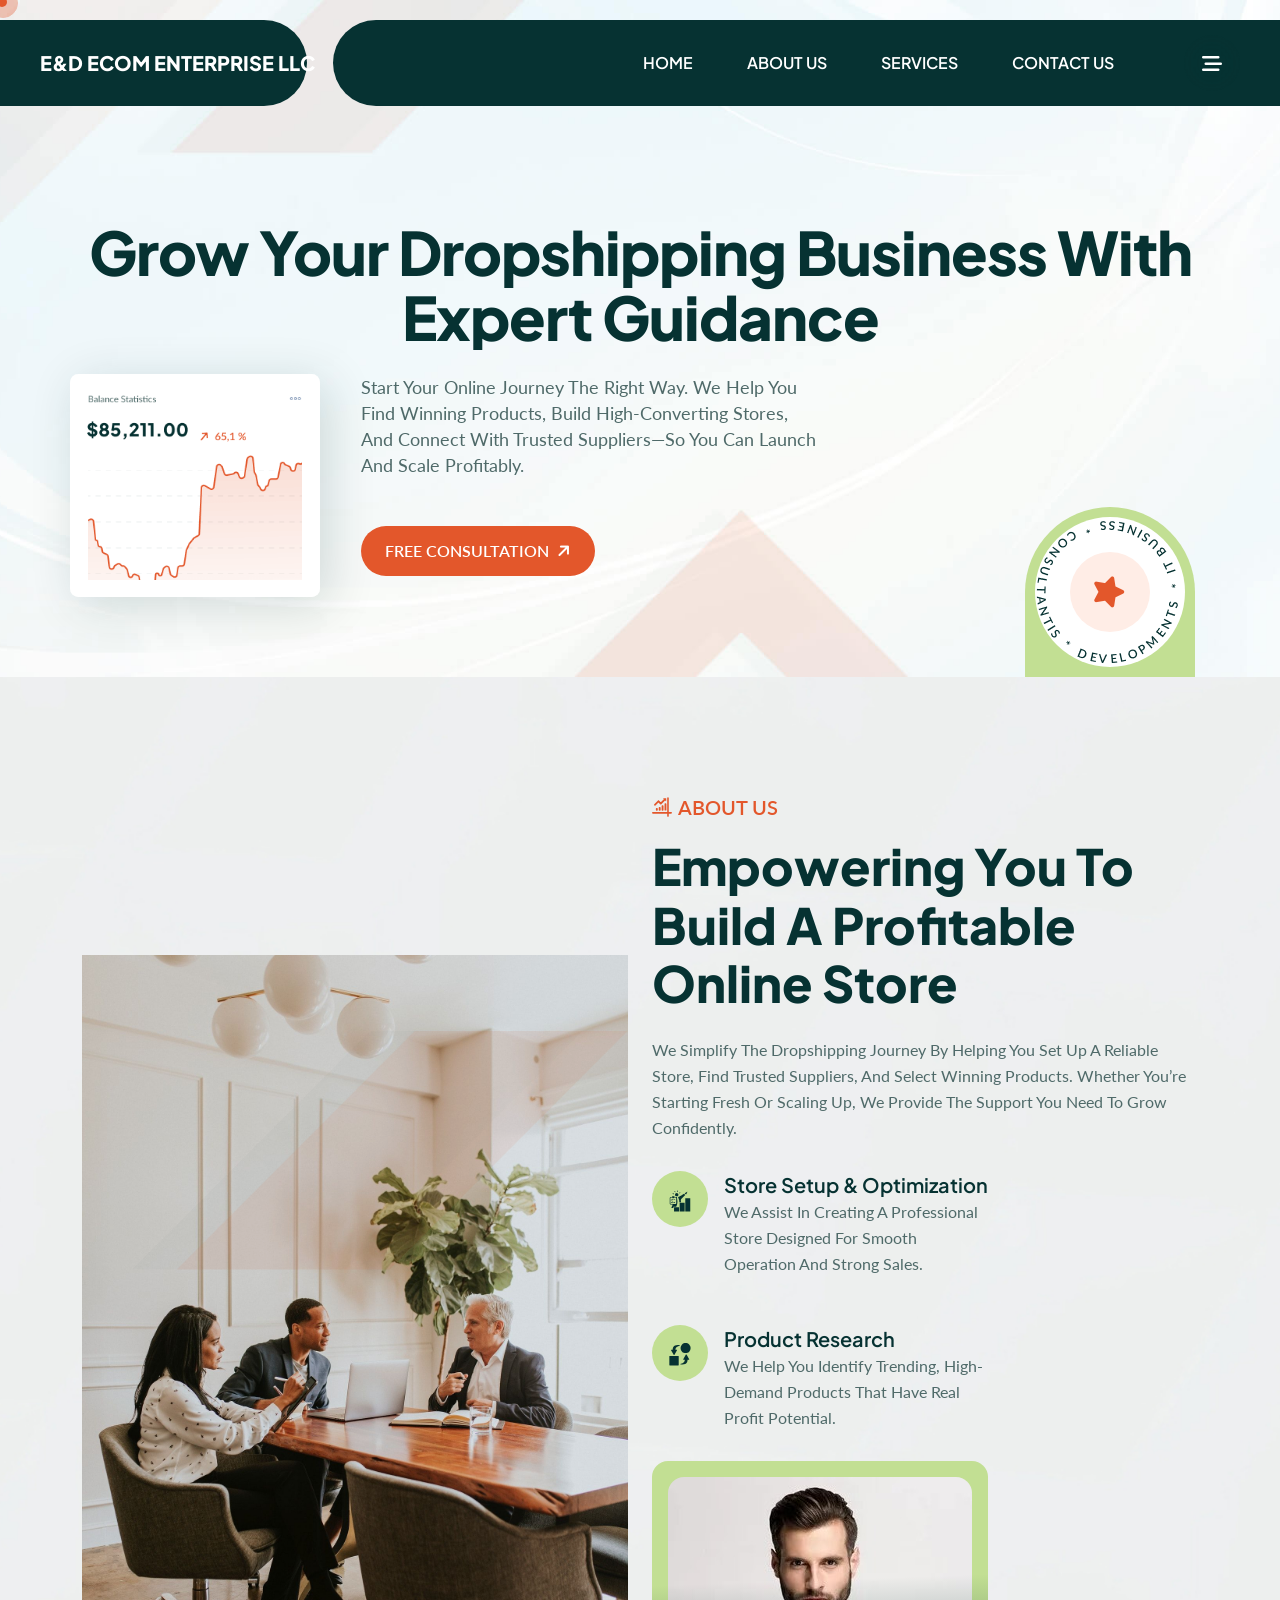
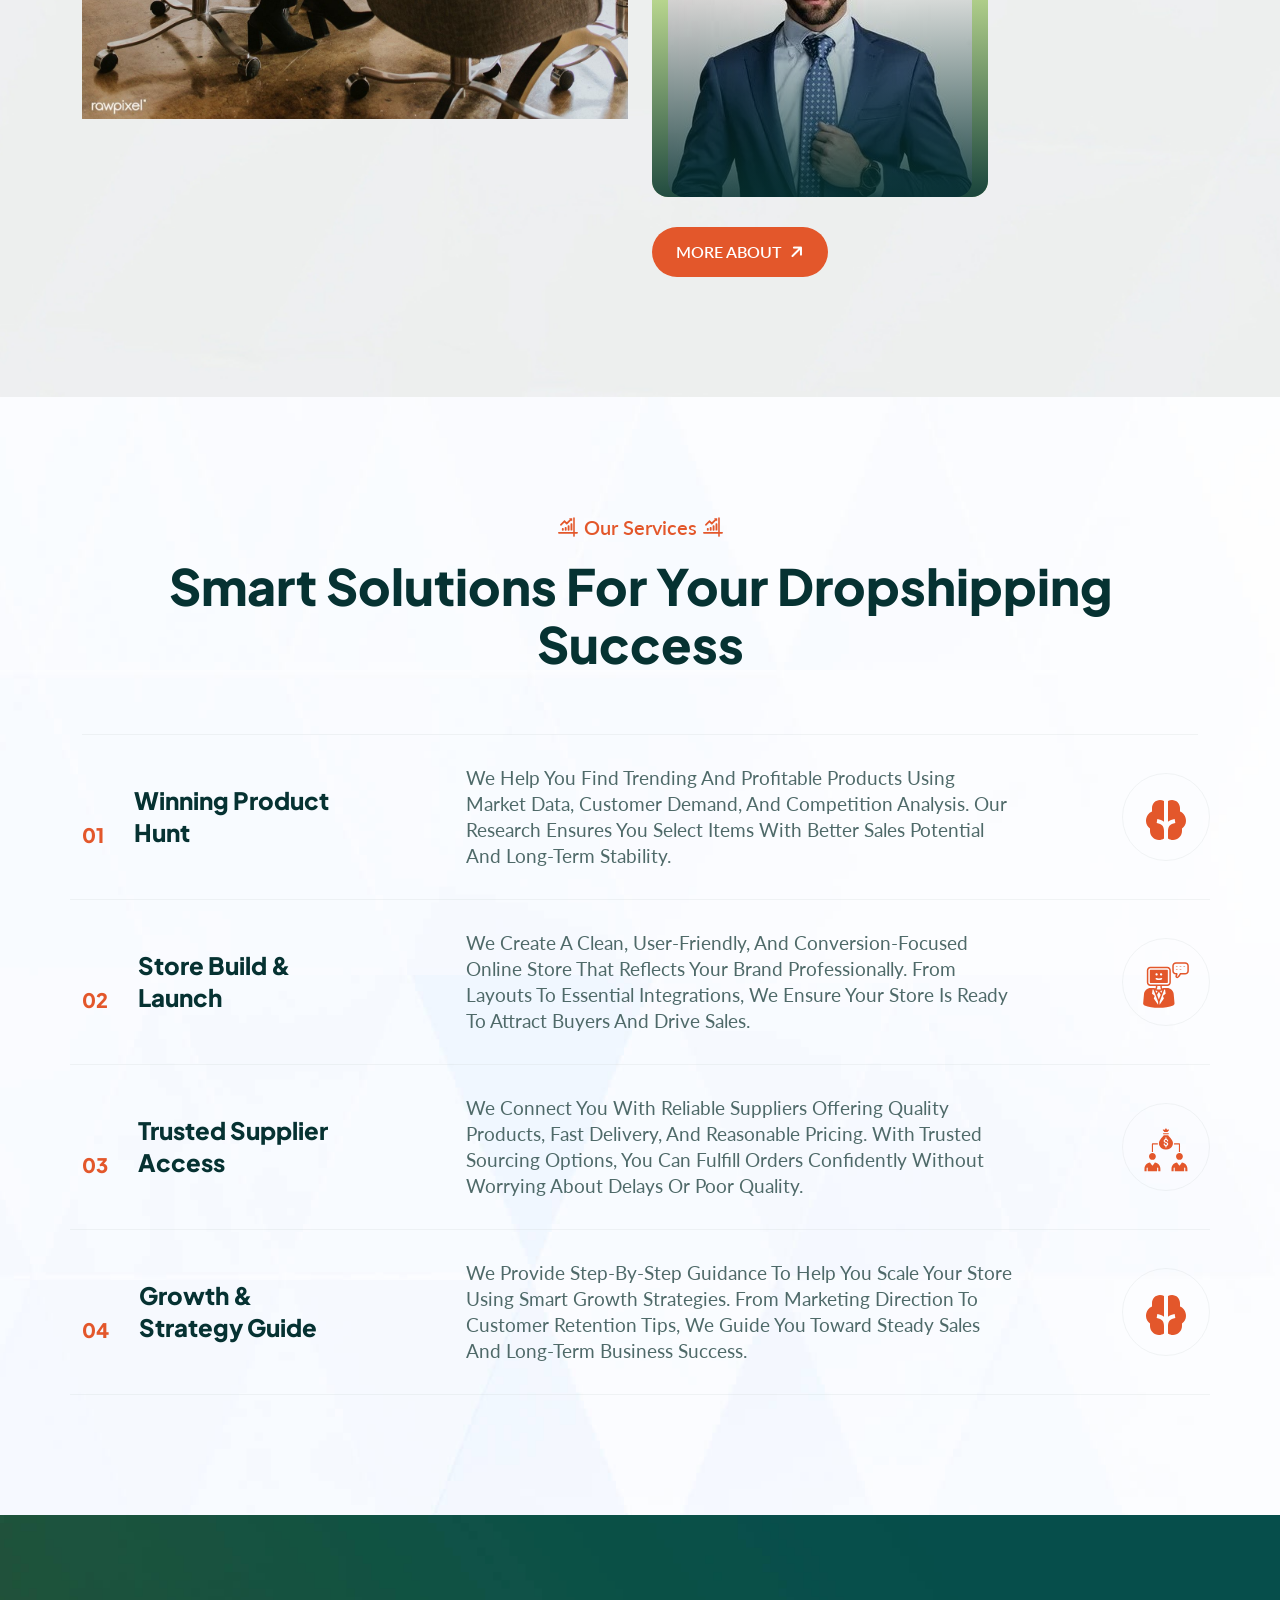
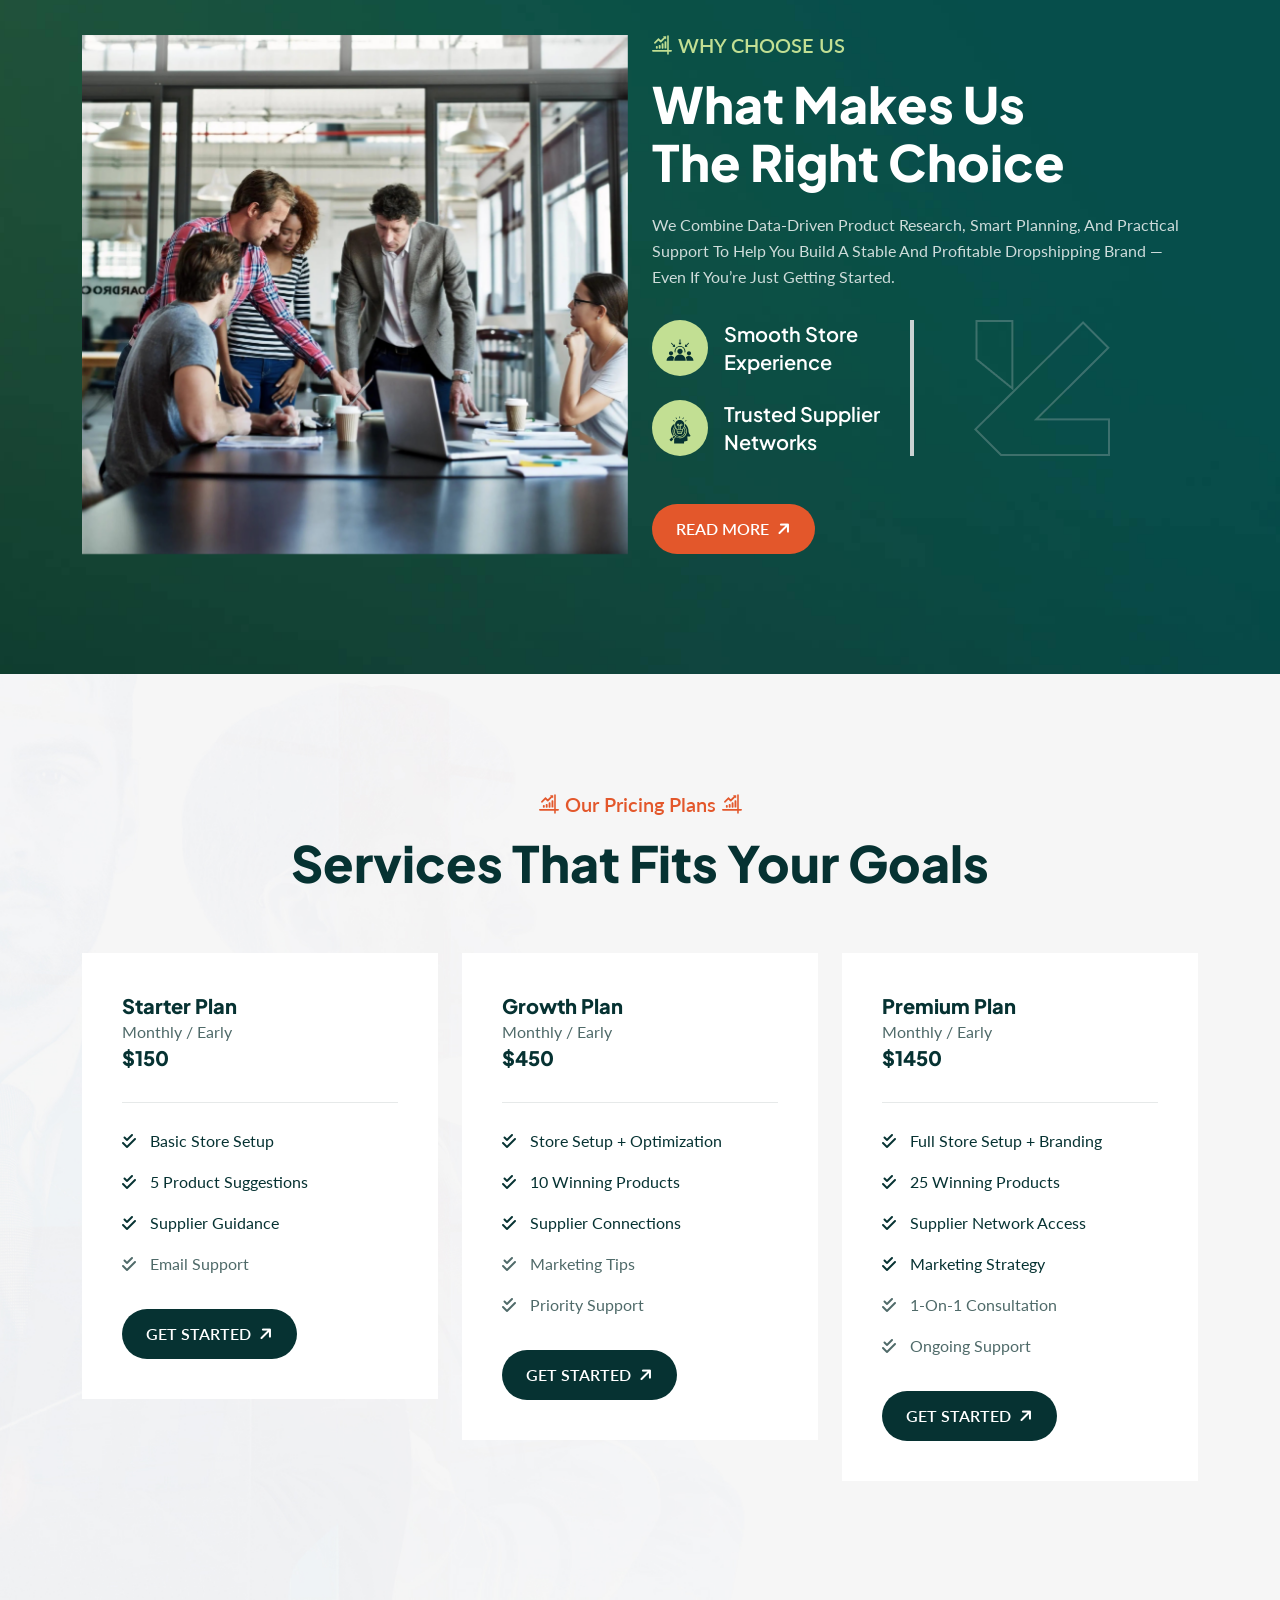
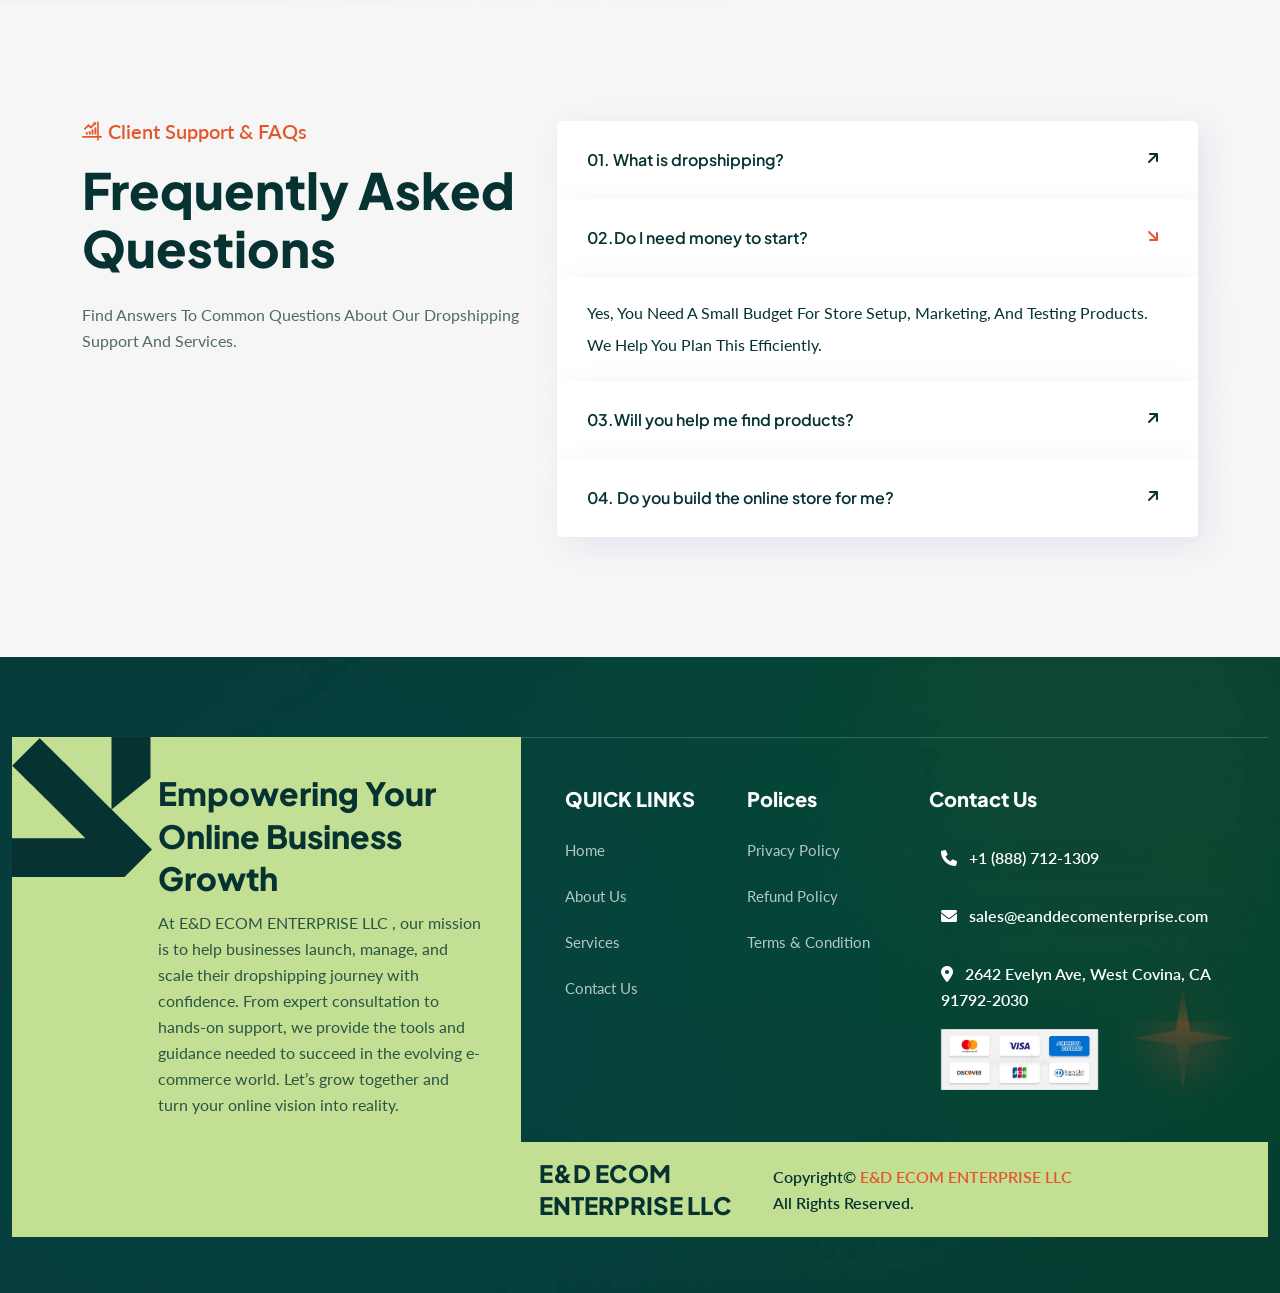
==== index.html @ e676bc55 "new update" ====
<!DOCTYPE html>
<html lang="en">
    <!--<< Header Area >>-->
    <head>
       <!-- ========== Meta Tags ========== -->
        <meta charset="UTF-8">
        <meta http-equiv="X-UA-Compatible" content="IE=edge">
        <meta name="viewport" content="width=device-width, initial-scale=1">
        <meta name="author" content="Gramentheme">
        <meta name="description" content="Crovix – Corporate Business Consulting HTML Template">
        <!-- ======== Page title ============ -->
        <title>E&D ECOM ENTERPRISE LLC </title>
        <!--<< Favcion >>-->
        <link rel="shortcut icon" href="assets/img/favicon.svg">
        <!--<< Bootstrap min.css >>-->
        <link rel="stylesheet" href="assets/css/bootstrap.min.css">
        <!--<< All Min Css >>-->
        <link rel="stylesheet" href="assets/css/all.min.css">
        <!--<< Animate.css >>-->
        <link rel="stylesheet" href="assets/css/animate.css">
        <!--<< Magnific Popup.css >>-->
        <link rel="stylesheet" href="assets/css/magnific-popup.css">
        <!--<< MeanMenu.css >>-->
        <link rel="stylesheet" href="assets/css/meanmenu.css">
        <!--<< Swiper Bundle.css >>-->
        <link rel="stylesheet" href="assets/css/swiper-bundle.min.css">
        <!--<< Nice Select.css >>-->
        <link rel="stylesheet" href="assets/css/nice-select.css">
        <!--<< Main.css >>-->
        <link rel="stylesheet" href="assets/css/main.css">
                            
    </head>
    <body>

       
        <!-- Preloader Start -->
          

        <!-- GT Back To Top Start -->
        <button id="gt-back-top" class="gt-back-to-top show">
            <i class="fa-regular fa-arrow-up"></i>
        </button>

        <!-- GT MouseCursor Start -->
        <div class="mouseCursor cursor-outer"></div>
        <div class="mouseCursor cursor-inner"></div>

        <!-- Offcanvas Area Start -->
        <div class="fix-area">
            <div class="offcanvas__info">
                <div class="offcanvas__wrapper">
                    <div class="offcanvas__content">
                        <div class="offcanvas__top mb-5 d-flex justify-content-between align-items-center">
                            <div class="offcanvas__logo">
                                 <a href="index.html">
                                    <h3>E&D ECOM ENTERPRISE LLC </h3>
                                </a>
                            </div>
                            <div class="offcanvas__close">
                                <button>
                                <i class="fas fa-times"></i>
                                </button>
                            </div>
                        </div>
                        <p class="text d-none d-xl-block">
                           At E&D ECOM ENTERPRISE LLC , we focus on guiding new and growing businesses toward successful dropshipping. Our structured approach makes complex steps simple, helping you launch confidently and scale with ease. Whether you’re just beginning or looking to expand, our professional support ensures stability, growth, and long-term success.
                        </p>
                        <div class="mobile-menu fix mb-3"></div>
                        <div class="offcanvas__contact d-xl-block">
                            <h4 class="d-xl-block">Contact Info</h4>
                            <ul class="d-xl-block">
                                <li class="d-flex align-items-center">
                                    <div class="offcanvas__contact-icon">
                                        <i class="fal fa-map-marker-alt"></i>
                                    </div>
                                    <div class="offcanvas__contact-text">
                                        <a target="_blank" href="#">732 S 6th St Num 4593 Las Vegas NV 89101-6948</a>
                                    </div>
                                </li>
                                <li class="d-flex align-items-center">
                                    <div class="offcanvas__contact-icon mr-15">
                                        <i class="fal fa-envelope"></i>
                                    </div>
                                    <div class="offcanvas__contact-text">
                                        <a href="mailto:contact@eanddecomenterprise.com"><span class="mailto:contact@eanddecomenterprise.com">contact@eanddecomenterprise.com</span></a>
                                    </div>
                                </li>
                                <li class="d-flex align-items-center">
                                    <div class="offcanvas__contact-icon mr-15">
                                        <i class="fal fa-clock"></i>
                                    </div>
                                    <div class="offcanvas__contact-text">
                                        <a target="_blank" href="#">MON-SAT 8:00 AM-6:00 PM EDT</a>
                                    </div>
                                </li>
                                <li class="d-flex align-items-center">
                                    <div class="offcanvas__contact-icon mr-15">
                                        <i class="far fa-phone"></i>
                                    </div>
                                    <div class="offcanvas__contact-text">
                                        <a href="tel:+18887121309">+1 (888) 712-1309</a>
                                    </div>
                                </li>
                            </ul>
                         
                        </div>
                    </div>
                </div>
            </div>
        </div>
        <div class="offcanvas__overlay"></div>
       
        <!-- Header Section Start -->
        <header id="header-sticky" class="header-1">
            <div class="container-fluid">
                <div class="mega-menu-wrapper">
                    <div class="header-main">
                        <div class="header-left">
                            <div class="logo">
                            <a href="index.html" class="header-logo">
                                <h4 class="text-white">E&D ECOM ENTERPRISE LLC </h4>
                            </a>
                             <a href="index.html" class="header-logo-2">
                                <h3 class="">E&D ECOM ENTERPRISE LLC </h2>
                                
                            </a>
                        </div>
                        </div>
                        <div class="header-right d-flex align-items-center mt-0">
                            <div class="mean__menu-wrapper">
                                <div class="main-menu">
                                    <nav id="mobile-menu">
                                        <ul>
                                            <li class="has-dropdown active menu-thumb">
                                                <a href="index.html">
                                                    HOME
                                                </a>
                                            </li>
                                            <li>
                                                <a href="about.html">ABOUT US</a>
                                            </li>
                                           
                                            <li>
                                                <a href="service.html">
                                                    SERVICES
                                                </a>
                                                
                                            </li>
                                            
                                          
                                            <li>
                                                <a href="contact.html">CONTACT US</a>
                                            </li>
                                        </ul>
                                    </nav>
                                </div>
                            </div> 
                            <div class="header-call-item">
                                <div class="caller-button">
                                    <div class="icon">
                                        <i class="fa-solid fa-phone"></i>
                                    </div>
                                    <div class="content">
                                        <span>MON-SAT 8:00 AM-6:00 PM EDT</span>
                                        <h3>
                                            <a href="tel:+18887121309">+1 (888) 712-1309</a>
                                        </h3>
                                    </div>
                                </div>
                                <div class="header__hamburger my-auto">
                                <div class="sidebar__toggle">
                                    <i class="fa-solid fa-bars-staggered"></i>
                                </div>
                            </div>
                            </div>
                        </div>
                    </div>
                </div>
            </div>
        </header>

        <!-- GT Hero Section Start -->
        <section class="hero-section hero-1 fix bg-cover" style="background-image: url(assets/img/home-1/hero/hero-1-bg.jpg);">
            <div class="radius-box-1">
                <div class="circle-image">
                    <img src="assets/img/home-1/hero/circle.png" alt="img">
                    <div class="star">
                        <i class="fa-solid fa-star"></i>
                    </div>
                </div>
            </div>
            <div class="right-shape">
                <img src="assets/img/home-1/hero/count.png" alt="">
            </div>
           <div class="container-fluid">
              <div class="row g-4">
                <div class="col-xl-12">
                    <div class="gt-hero-content">
                        <h1 class="wow img-custom-anim-top" data-wow-duration="1.3s" data-wow-delay="0.3s">
                            Grow Your Dropshipping Business  with Expert Guidance
                        </h1>
                    </div>
                </div>
                <div class="col-xl-3 col-lg-3">
                    <div class="gt-shape-image">
                        <img src="assets/img/home-1/hero/map.png" alt="img">
                    </div>
                </div>
                
                <div class="col-xl-5 col-lg-5">
                    <div class="right-content wow img-custom-anim-right" data-wow-duration="1.3s" data-wow-delay="0.3s">
                        <p>
                           Start your online journey the right way. We help you find winning products, build high-converting stores, and connect with trusted suppliers—so you can launch and scale profitably.
                        </p>
                        <a href="contact.html" class="gt-theme-btn">
                            <span>FREE CONSULTATION <i class="fa-solid fa-arrow-right"></i></span>
                            <span>FREE CONSULTATION <i class="fa-solid fa-arrow-right"></i></span>
                        </a>
                    </div>
                </div>
              </div>
           </div>
        </section>

        <!-- GT About Section Start -->
        <section class="about-section-1 section-padding fix bg-cover" style="background-image: url(assets/img/home-1/about/about-bg.jpg);">
            <div class="container">
                <div class="gt-about-wrapper">
                    <div class="row g-4 align-items-center">
                        <div class="col-lg-6">
                            <div class="gt-about-image wow img_full img_left_animation">
                                <img src="assets/img/dde6bf15ec08d720b04ed4132babc4d9.jpg" alt="img">
                                <div class="gt-shape">
                                     <img src="assets/img/home-1/about/shape-2.png" alt="img">
                                </div>
                            </div>
                        </div>
                        <div class="col-lg-6">
                            <div class="gt-about-content">
                                <div class="gt-section-title mb-0">
                                    <span class="gt-sub-title wow fadeInUp">
                                        <img src="assets/img/home-1/icon/03.svg" alt="img"> ABOUT US
                                    </span>
                                    <h2 class="wow fadeInUp" data-wow-delay=".3s">
                                        Empowering You to Build a Profitable Online Store
                                    </h2>
                                </div>
                                <p class="gt-text wow fadeInUp" data-wow-delay=".5s">
                                    We simplify the dropshipping journey by helping you set up a reliable store, find trusted suppliers, and select winning products. Whether you’re starting fresh or scaling up, we provide the support you need to grow confidently.
                                </p>
                                <div class="gt-about-right-item">
                                    <div class="gt-about-icon">
                                        <div class="gt-icon-item wow fadeInUp" data-wow-delay=".3s">
                                            <div class="gt-icon">
                                                <img src="assets/img/home-1/icon/17.svg" alt="img">
                                            </div>
                                            <div class="content">
                                                <h4>
                                                    Store Setup & Optimization
                                                </h4>
                                                <p>
                                                    We assist in creating a professional store designed for smooth operation and strong sales.
                                                </p>
                                            </div>
                                        </div>
                                        <div class="gt-icon-item mb-0 wow fadeInUp" data-wow-delay=".5s">
                                            <div class="gt-icon">
                                                <img src="assets/img/home-1/icon/18.svg" alt="img">
                                            </div>
                                            <div class="content">
                                                <h4>
                                                    Product Research
                                                </h4>
                                                <p>
                                                   We help you identify trending, high-demand products that have real profit potential.
                                                </p>
                                            </div>
                                        </div>
                                    </div>
                                    <div class="gt-right-image wow img_full img_right_animation">
                                        <img src="assets/img/i (2).jpg" alt="img">
                                     
                                    </div>
                                </div>
                                <div class="gt-about-button-item wow fadeInUp" data-wow-delay=".3s">
                                     <a href="about.html" class="gt-theme-btn">
                                        <span>MORE ABOUT <i class="fa-solid fa-arrow-right"></i></span>
                                        <span>MORE ABOUT <i class="fa-solid fa-arrow-right"></i></span>
                                    </a>
                                    
                                </div>
                            </div>
                        </div>
                    </div>
                </div>
            </div>
        </section>

        <!-- GT Services Section Start -->
        <section class="gt-services-section section-padding fix bg-cover" style="background-image: url(assets/img/home-1/service/service-bg.jpg);">
            <div class="container">
                <div class="gt-section-title text-center">
                    <span class="gt-sub-title wow fadeInUp">
                        <img src="assets/img/home-1/icon/03.svg" alt="img"> Our Services <img src="assets/img/home-1/icon/03.svg" alt="img">
                    </span>
                    <h2 class="wow fadeInUp" data-wow-delay=".3s">
                        Smart Solutions for Your Dropshipping Success
                    </h2>
                </div>
                <div class="gt-service-wrapper">
                    <div class="row">
                        <div class="col-xl-12">
                        <div class="row align-items-center gt-service-main-items wow fadeInUp" data-wow-delay=".3s">

                                        <!-- Left Number + Title -->
                                        <div class="col-md-3 gt-service-left-items">
                                        <div class="service-content text-md-start text-center">
                                            <h4>01</h4>
                                            <h3>
                                            <a >Winning Product Hunt</a>
                                            </h3>
                                        </div>
                                        </div>

                                        <!-- Center Text (6 col) -->
                                        <div class="col-md-6">
                                        <div class="gt-service-left-items ">
                                            <p>
                                            We help you find trending and profitable products using market data, 
                                            customer demand, and competition analysis. Our research ensures you 
                                            select items with better sales potential and long-term stability.
                                            </p>
                                        </div>
                                        </div>

                                        <!-- Right Icon -->
                                        <div class="col-md-3 icon">
                                       
                                            <img src="assets/img/home-1/icon/21.svg" alt="img">
                                        
                                        </div>

                                    </div>


                                          <div class="row align-items-center gt-service-main-items wow fadeInUp" data-wow-delay=".3s">

                                        <!-- Left Number + Title -->
                                        <div class="col-md-3 gt-service-left-items">
                                          <div class="service-content ">
                                        <h4>02</h4>
                                        <h3>
                                            <a >Store Build &  Launch</a>
                                        </h3>
                                    </div>
                                        </div>

                                        <!-- Center Text (6 col) -->
                                        <div class="col-md-6">
                                        <div class="gt-service-left-items ">
                                            <p>
                                           We create a clean, user-friendly, and conversion-focused online store that reflects your brand professionally. From layouts to essential integrations, we ensure your store is ready to attract buyers and drive sales.
                                            </p>
                                        </div>
                                        </div>

                                        <!-- Right Icon -->
                                        <div class="col-md-3 icon">
                                       
                                             <img src="assets/img/home-1/icon/22.svg" alt="img">
                                        
                                        </div>

                                    </div>


                    <div class="row align-items-center gt-service-main-items wow fadeInUp" data-wow-delay=".3s">

                                        <!-- Left Number + Title -->
                                        <div class="col-md-3 gt-service-left-items">
                                        <div class="service-content text-md-start text-center">
                                            <h4>03</h4>
                                        <h3>
                                            <a >Trusted Supplier  Access</a>
                                        </h3>
                                           
                                        </div>
                                        </div>

                                        <!-- Center Text (6 col) -->
                                        <div class="col-md-6">
                                        <div class="gt-service-left-items ">
                                            <p>
                                        We connect you with reliable suppliers offering quality products, fast delivery, and reasonable pricing. With trusted sourcing options, you can fulfill orders confidently without worrying about delays or poor quality.
                                            </p>
                                        </div>
                                        </div>

                                        <!-- Right Icon -->
                                        <div class="col-md-3 icon">
                                       
                                            <img src="assets/img/home-1/icon/23.svg" alt="img">
                                        
                                        </div>

                                    </div>

                                    <div class="row align-items-center gt-service-main-items wow fadeInUp" data-wow-delay=".3s">

                                        <!-- Left Number + Title -->
                                        <div class="col-md-3 gt-service-left-items">
                                        <div class="service-content text-md-start text-center">
                                            <h4>04</h4>
                                        <h3>
                                            <a >Growth &  Strategy Guide</a>
                                        </h3>
                                           
                                        </div>
                                        </div>

                                        <!-- Center Text (6 col) -->
                                        <div class="col-md-6">
                                        <div class="gt-service-left-items ">
                                            <p>
                                         We provide step-by-step guidance to help you scale your store using smart growth strategies. From marketing direction to customer retention tips, we guide you toward steady sales and long-term business success.
                                            </p>
                                        </div>
                                        </div>

                                        <!-- Right Icon -->
                                        <div class="col-md-3 icon">
                                       
                                       <img src="assets/img/home-1/icon/21.svg" alt="img">
                                        
                                        </div>

                                    </div>
                        </div>
                    </div>
                </div>
            </div>
        </section>

        <!-- GT Why-Choose-Us Section Start -->
        <section class="gt-why-choose-us-section section-padding fix bg-cover" style="background-image: url(assets/img/home-1/choose-us/bg.jpg);">
            <div class="container">
                <div class="gt-why-choose-us-wrapper">
                    <div class="row g-4">
                        <div class="col-lg-6">
                            <div class="gt-why-choose-us-image wow  img_left_animation">
                                <img src="assets/img/0x0.jpg" alt="">
                            </div>
                        </div>
                        <div class="col-lg-6">
                            <div class="gt-why-choose-us-content">
                                <div class="gt-section-title mb-0">
                                    <span class="gt-sub-title style-2 wow fadeInUp">
                                        <img src="assets/img/home-1/icon/01.svg" alt="img"> WHY CHOOSE US
                                    </span>
                                    <h2 class="text-white wow fadeInUp" data-wow-delay=".3s">
                                        What Makes Us <br> the Right Choice
                                    </h2>
                                </div>
                                <div class="gt-text wow fadeInUp" data-wow-delay=".5s">
                                    We combine data-driven product research, smart planning, and practical support to help you build a stable and profitable dropshipping brand — even if you’re just getting started.
                                </div>
                                <div class="gt-why-choose-us-item">
                                    <div class="gt-chosse-us-icon-item">
                                        <div class="gt-chosse-us-icon wow fadeInUp" data-wow-delay=".3s">
                                            <div class="icon">
                                                <img src="assets/img/home-1/icon/19.svg" alt="img">
                                            </div>
                                            <div class="content">
                                                <h4>Smooth Store <br> Experience</h4>
                                            </div>
                                        </div>
                                        <div class="gt-chosse-us-icon mb-0 wow fadeInUp" data-wow-delay=".5s">
                                            <div class="icon">
                                                <img src="assets/img/home-1/icon/20.svg" alt="img">
                                            </div>
                                            <div class="content">
                                                <h4>Trusted Supplier <br>  Networks</h4>
                                            </div>
                                        </div>
                                    </div>
                                    <div class="gt-arrow">
                                        <img src="assets/img/home-1/choose-us/arrow.png" alt="img">
                                    </div>
                                </div>
                                <div class="gt-choose-us-button wow fadeInUp" data-wow-delay=".3s">
                                    <a href="about.html" class="gt-theme-btn">
                                        <span>READ MORE <i class="fa-solid fa-arrow-right"></i></span>
                                        <span>READ MORE <i class="fa-solid fa-arrow-right"></i></span>
                                    </a>
                                    
                                </div>
                            </div>
                        </div>
                    </div>
                </div>
            </div>
        </section>

        <!-- GT Team Section Start -->
     

        <!-- GT Pricing Section Start -->
        <section class="gt-pricing-section-1 section-padding fix bg-cover" style="background-image: url(assets/img/home-1/pricing-bg.jpg);">
            <div class="container">
                <div class="gt-section-title text-center">
                    <span class="gt-sub-title wow fadeInUp">
                        <img src="assets/img/home-1/icon/03.svg" alt="img"> Our Pricing Plans <img src="assets/img/home-1/icon/03.svg" alt="img">
                    </span>
                    <h2 class="wow fadeInUp" data-wow-delay=".3s">
                       Services That Fits Your Goals
                    </h2>
                </div>
               
                <div class="tab-content">
                    <div id="technical" class="tab-pane fade active show" role="tabpanel">
                        <div class="row">
                           

                              <div class="col-xl-4 col-lg-6 col-md-6">
                                <div class="gt-pricing-card-items">
                                    <div class="gt-pricing-header">
                                        <!-- <div class="gt-pricing-circle">
                                            <h4>20% <span style="font-size:14px; font-weight:600;">PROFIT</span></h4>
                                            <span>Monthly</span>
                                        </div> -->
                                        <div class="content">
                                             <h3>Starter Plan</h3>
                                            <p>Monthly / Early</p>
                                            <h3>$150</h3>
                                        </div>
                                    </div>
                                    <ul class="gt-pricing-list">
                                        <li>
                                            <i class="fa-solid fa-check-double"></i>
                                            Basic Store Setup
                                        </li>
                                        <li>
                                            <i class="fa-solid fa-check-double"></i>
                                            5 Product Suggestions
                                        </li>
                                        <li>
                                            <i class="fa-solid fa-check-double"></i>
                                            Supplier Guidance
                                        </li>
                                        <li class="style-2">
                                            <i class="fa-solid fa-check-double"></i>
                                            Email Support
                                        </li>
                                     
                                    </ul>
                                    <a href="service.html" class="gt-theme-btn">
                                        <span>GET STARTED <i class="fa-solid fa-arrow-right"></i></span>
                                        <span>GET STARTED <i class="fa-solid fa-arrow-right"></i></span>
                                    </a>
                                </div>
                            </div>
                            <div class="col-xl-4 col-lg-6 col-md-6">
                                <div class="gt-pricing-card-items">
                                    <div class="gt-pricing-header">
                                        <!-- <div class="gt-pricing-circle">
                                            <h4>30% <span style="font-size:14px; font-weight:600;">PROFIT</span></h4>
                                            <span>Monthly</span>
                                        </div> -->
                                        <div class="content">
                                            <h3>Growth Plan</h3>
                                            <p>Monthly / Early</p>
                                             <h3>$450</h3>
                                        </div>
                                    </div>
                                    <ul class="gt-pricing-list">
                                        <li>
                                            <i class="fa-solid fa-check-double"></i>
                                            Store Setup + Optimization
                                        </li>
                                        <li>
                                            <i class="fa-solid fa-check-double"></i>
                                            10 Winning Products
                                        </li>
                                        <li>
                                            <i class="fa-solid fa-check-double"></i>
                                            Supplier Connections
                                        </li>
                                        <li class="style-2">
                                            <i class="fa-solid fa-check-double"></i>
                                            Marketing Tips
                                        </li>
                                        <li class="style-2">
                                            <i class="fa-solid fa-check-double"></i>
                                            Priority Support
                                        </li>
                                    </ul>
                                    <a href="service.html" class="gt-theme-btn">
                                        <span>GET STARTED <i class="fa-solid fa-arrow-right"></i></span>
                                        <span>GET STARTED <i class="fa-solid fa-arrow-right"></i></span>
                                    </a>
                                </div>
                            </div>
                            <div class="col-xl-4 col-lg-6 col-md-6">
                                <div class="gt-pricing-card-items">
                                    <div class="gt-pricing-header">
                                        <!-- <div class="gt-pricing-circle">
                                            <h4>40% <span style="font-size:14px; font-weight:600;">PROFIT</span></h4>
                                            <span>Monthly</span>
                                        </div> -->
                                        <div class="content">
                                            <h3>Premium Plan</h3>
                                            <p>Monthly / Early</p>
                                            <h3>$1450</h3>
                                        </div>
                                    </div>
                                    <ul class="gt-pricing-list">
                                        <li>
                                            <i class="fa-solid fa-check-double"></i>
                                            Full Store Setup + Branding
                                        </li>
                                        <li>
                                            <i class="fa-solid fa-check-double"></i>
                                       25 Winning Products
                                        </li>
                                        <li>
                                            <i class="fa-solid fa-check-double"></i>
                                           Supplier Network Access
                                        </li>
                                        <li>
                                            <i class="fa-solid fa-check-double"></i>
                                            Marketing Strategy
                                        </li>
                                        <li class="style-2">
                                            <i class="fa-solid fa-check-double"></i>
                                            1-on-1 Consultation
                                        </li>
                                        <li class="style-2">
                                            <i class="fa-solid fa-check-double"></i>
                                            Ongoing Support
                                        </li>
                                    </ul>
                                    <a href="service.html" class="gt-theme-btn">
                                        <span>GET STARTED <i class="fa-solid fa-arrow-right"></i></span>
                                        <span>GET STARTED <i class="fa-solid fa-arrow-right"></i></span>
                                    </a>
                                </div>
                            </div>
                        </div>
                    </div>
                    
                </div>
            </div>
        </section>

        <!-- GT Video Section Start -->
        

        <!-- GT Testimonial Section Start -->
        

        <!-- GT Faq Section Start -->
        <section class="gt-faq-section section-padding fix section-bg-1">
            <div class="container">
                <div class="gt-faq-wrapper">
                    <div class="row g-4">
                        <div class="col-lg-5">
                            <div class="gt-faq-content">
                                <div class="gt-section-title mb-0">
                                    <span class="gt-sub-title wow fadeInUp">
                                        <img src="assets/img/home-1/icon/03.svg" alt="img"> Client Support & FAQs
                                    </span>
                                    <h2 class="wow fadeInUp" data-wow-delay=".3s">
                                        Frequently Asked Questions
                                    </h2>
                                </div>
                                <p class="gt-text wow fadeInUp" data-wow-delay=".5s">
                                    Find answers to common questions about our dropshipping support and services.
                                </p>
                           
                            </div>
                        </div>
                        <div class="col-lg-7">
                            <div class="faq-items">
                                <div class="accordion" id="accordionExample">
                                    <div class="accordion-item wow fadeInUp" data-wow-delay=".2s">
                                        <h4 class="accordion-header" id="headingTwo">
                                            <button class="accordion-button collapsed" type="button" data-bs-toggle="collapse"
                                                data-bs-target="#collapseTwo" aria-expanded="false" aria-controls="collapseTwo">
                                                01. What is dropshipping?
                                            </button>
                                        </h4>
                                        <div id="collapseTwo" class="accordion-collapse collapse" aria-labelledby="headingTwo"
                                            data-bs-parent="#accordionExample">
                                            <div class="accordion-body">
                                                <p>
                                                   Dropshipping is a business model where you sell products online without keeping inventory. When a customer orders, the supplier ships the product directly to them.
                                                </p>
                                            </div>
                                        </div>
                                    </div>
                                    <div class="accordion-item wow fadeInUp" data-wow-delay=".8s">
                                        <h4 class="accordion-header" id="headingOne">
                                            <button class="accordion-button" type="button" data-bs-toggle="collapse"
                                                data-bs-target="#collapseOne" aria-expanded="true" aria-controls="collapseOne">
                                                02.Do I need money to start?
                                            </button>
                                        </h4>
                                        <div id="collapseOne" class="accordion-collapse collapse show"
                                            aria-labelledby="headingOne" data-bs-parent="#accordionExample">
                                            <div class="accordion-body">
                                                <p>
                                                    Yes, you need a small budget for store setup, marketing, and testing products. We help you plan this efficiently.
                                                </p>
                                            </div>
                                        </div>
                                    </div>
                                    <div class="accordion-item wow fadeInUp" data-wow-delay=".4s">
                                        <h4 class="accordion-header" id="headingthree">
                                            <button class="accordion-button collapsed" type="button" data-bs-toggle="collapse"
                                                data-bs-target="#collapsethree" aria-expanded="false"
                                                aria-controls="collapsethree">
                                               03.Will you help me find products?
                                            </button>
                                        </h4>
                                        <div id="collapsethree" class="accordion-collapse collapse"
                                            aria-labelledby="headingthree" data-bs-parent="#accordionExample">
                                            <div class="accordion-body">
                                                <p>
                                                    Yes! We research and recommend profitable, trending products based on strong market demand.
                                                </p>
                                            </div>
                                        </div>
                                    </div>
                                    <div class="accordion-item wow fadeInUp" data-wow-delay=".6s">
                                        <h4 class="accordion-header" id="headingfour">
                                            <button class="accordion-button collapsed" type="button" data-bs-toggle="collapse"
                                                data-bs-target="#collapsefour" aria-expanded="false"
                                                aria-controls="collapsefour">
                                           04. Do you build the online store for me?
                                            </button>
                                        </h4>
                                        <div id="collapsefour" class="accordion-collapse collapse" aria-labelledby="headingfour"
                                            data-bs-parent="#accordionExample">
                                            <div class="accordion-body">
                                                <p>
                                                    Yes, we help you create a clean, professional store designed for smooth customer experience and sales.
                                                </p>
                                            </div>
                                        </div>
                                    </div>
                                </div>
                            </div>
                        </div>
                    </div>
                </div>
            </div>
        </section>

         <!-- GT Brand-Section Start -->
        <!-- <div class="gt-brand-section section-padding section-bg-1 pt-0 fix">
            <div class="container">
                <div class="gt-brand-wrapper-2 gt-style-1">
                    <div class="gt-brand-item">
                        <div class="swiper gt-brand-slider">
                            <div class="swiper-wrapper">
                                <div class="swiper-slide">
                                    <div class="gt-brand-image">
                                        <img src="assets/img/home-1/brand/06.png" alt="img">
                                    </div>
                                </div>
                                 <div class="swiper-slide">
                                    <div class="gt-brand-image">
                                        <img src="assets/img/home-1/brand/07.png" alt="img">
                                    </div>
                                </div>
                                 <div class="swiper-slide">
                                     <div class="gt-brand-image">
                                        <img src="assets/img/home-1/brand/08.png" alt="img">
                                    </div>
                                </div>
                                 <div class="swiper-slide">
                                    <div class="gt-brand-image">
                                        <img src="assets/img/home-1/brand/09.png" alt="img">
                                    </div>
                                </div>
                                 <div class="swiper-slide">
                                     <div class="gt-brand-image">
                                        <img src="assets/img/home-1/brand/10.png" alt="img">
                                    </div>
                                </div>
                            </div>
                        </div>
                    </div>
                </div>
            </div>
        </div> -->

        <!-- GT News-Section Start -->
 

        <!-- Gt-Footer Section Start -->
        <footer class="gt-footer-section-1 fix bg-cover" style="background-image: url(assets/img/home-1/footer-bg-2.jpg);">
           
            <div class="container custom-container">
                <div class="gt-footer-widget-wrapper-1">
                    <div class="shape float-bob-y">
                        <img src="assets/img/home-1/Star-1.png" alt="img">
                    </div>
                    <div class="row">
                        <div class="col-xl-5 col-lg-5">
                            <div class="gt-footer-left-item-1 wow img_full img_left_animation">
                                <div class="gt-arrow">
                                    <img src="assets/img/home-1/arrow.png" alt="img">
                                </div>
                                <div class="footer-left-content">
                                    <h3>
                                        Empowering Your Online Business Growth
                                    </h3>
                                    <p>
                                       At E&D ECOM ENTERPRISE LLC , our mission is to help businesses launch, manage, and scale their dropshipping journey with confidence. From expert consultation to hands-on support, we provide the tools and guidance needed to succeed in the evolving e-commerce world. Let’s grow together and turn your online vision into reality.
                                    </p>
                                
                                </div>
                            </div>
                        </div>
                        <div class="col-xl-7 col-lg-7">
                            <div class="gt-footer-right-item">
                                <div class="row">
                                    
                                     <div class="col-xl-3 col-lg-3 col-md-4 wow fadeInUp" data-wow-delay=".5s">
                                        <div class="gt-footer-single-items">
                                            <div class="gt-widget-title">
                                                <h4>QUICK LINKS</h4>
                                            </div>
                                            <ul class="gt-list-items">
                                                <li>
                                                    <a href="/">Home</a>
                                                </li>
                                                <li>
                                                    <a href="about.html">About Us</a>
                                                </li>
                                                <li>
                                                    <a href="service.html">Services</a>
                                                </li>
                                                
                                                <li>
                                                    <a href="./contact.html">Contact Us</a>
                                                </li>
                                               
                                            </ul>
                                        </div>
                                    </div>
                                     
                                     <div class="col-xl-3 col-lg-3 col-md-4 wow fadeInUp" data-wow-delay=".5s">
                                        <div class="gt-footer-single-items">
                                            <div class="gt-widget-title">
                                                <h4>Polices</h4>
                                            </div>
                                             <ul class="gt-list-items">
                                                <li>
                                                   <a href="privacy.html">Privacy Policy</a>
                                                </li>
                                                <li>
                                                    <a href="refund.html">Refund Policy</a>
                                                </li>
                                                <li>
                                                    <a href="terms.html">Terms & Condition</a>
                                                </li>
                                               
                                            </ul>
                                        </div>
                                    </div>
                                   <div class="col-xl-6 col-lg-4 col-md-4 wow fadeInUp" data-wow-delay=".7s">
                                        <div class="gt-footer-single-items">
                                            <div class="gt-widget-title">
                                                <h4>Contact Us</h4>
                                            </div>

                                            <div class="footer-contact-content">
                                                <ul class="contact-list">
                                                    <li>
                                                        <i class="fa-solid fa-phone"></i>
                                                        <a href="tel:+18887121309">+1 (888) 712-1309</a>
                                                    </li>

                                                    <li class=" mt-3">
                                                        <i class="fa-solid fa-envelope"></i>
                                                        <a href="mailto:sales@eanddecomenterprise.com">
                                                           sales@eanddecomenterprise.com
                                                        </a>
                                                    </li>

                                                    <li class=" mt-3 text-white">
                                                        <i class="fa-solid fa-location-dot"></i>
                                                       2642 Evelyn Ave, West Covina, CA 91792-2030
                                                    </li>
                                                    <li>
                                                        <img src="./assets/img/delhi-india-february-popular-credit-card-companies-logos-including-mastercard-visa-american-express-more-211749084.webp" alt="" class="img-fluid" width="50%">
                                                    </li>
                                                </ul>
                                            </div>
                                        </div>

                                    </div>
                                </div>
                                <div class="gt-footer-bottom wow img_full img_right_animation">
                                    <a href="index.html"><h3>E&D ECOM ENTERPRISE LLC </h3></a>
                                    <p>Copyright© <span>E&D ECOM ENTERPRISE LLC </span> All Rights Reserved.</p>
                                </div>
                            </div>
                        </div>
                    </div>
                    <div class="mt-3">
      

                    </div>
                        </div>
            </div>
        </footer>
         
        <!--<< All JS Plugins >>-->
        <script src="assets/js/jquery-3.7.1.min.js"></script>
        <!--<< Viewport Js >>-->
        <script src="assets/js/viewport.jquery.js"></script>
        <!--<< Bootstrap Js >>-->
        <script src="assets/js/bootstrap.bundle.min.js"></script>
        <!--<< nice-selec Js >>-->
        <script src="assets/js/jquery.nice-select.min.js"></script>
        <!--<< Waypoints Js >>-->
        <script src="assets/js/jquery.waypoints.js"></script>
        <!--<< Counterup Js >>-->
        <script src="assets/js/jquery.counterup.min.js"></script>
        <!--<< Swiper Slider Js >>-->
        <script src="assets/js/swiper-bundle.min.js"></script>
        <!--<< MeanMenu Js >>-->
        <script src="assets/js/jquery.meanmenu.min.js"></script>
        <!--<< Magnific Popup Js >>-->
        <script src="assets/js/jquery.magnific-popup.min.js"></script>
        <!--<< Wow Animation Js >>-->
        <script src="assets/js/wow.min.js"></script>
         <!--<< gsap Js >>-->
        <script src="assets/js/gsap.js"></script>
         <!--<< scroll-trigger Js >>-->
         <script src="assets/js/scroll-trigger.js"></script>
        <!--<< Main.js >>-->
        <script src="assets/js/main.js"></script>
    </body>
</html>
---- assets/css/main.css ----
@charset "UTF-8";
/*
Theme Name: Crovix 
Author: Gramentheme
Author URI: https://themeforest.net/user/Gramentheme/portfolio
Description: "Crovix – Corporate Business Consulting HTML Template
Service Html Template 
Version: 1.0.0
*/
/*CSS Table Of Content Ends Here*/
/*
--------------------------------------------------------------
[Table of Contents]
--------------------------------------------------------------
01. Variables & Mixins
02. Typography
03. Buttons
04. About 
05. Animation 
06. Brand 
07. Contact
08. Cta
09. Faq
10. Feature
11. Footer
12. Header
13. Helping
14. Hero
15. Marquee
16. Meanmenu
17. News
18. Preloader
19. Pricing
20. Project
21. Section
22. Service
23. Team
24. Testimonial

--------------------------------------------------------------
*/
@import url("https://fonts.googleapis.com/css2?family=Plus+Jakarta+Sans:ital,wght@0,200..800;1,200..800&display=swap");
@import url("https://fonts.googleapis.com/css2?family=Lato:ital,wght@0,100;0,300;0,400;0,700;0,900;1,100;1,300;1,400;1,700;1,900&display=swap");
:root {
  --gt-body: #fff;
  --gt-black: #000;
  --gt-white: #fff;
  --gt-theme: #E3572B;
  --gt-theme-2: #C2DF93;
  --gt-header: #063232;
  --gt-text: #4F6A69;
  --gt-border: #CAD2D2;
  --gt-bg: #F6F6F6;
  --gt-bg-2: #C2DF93;
  --gt-box-shadow: 0px 1px 14px 0px rgba(0, 0, 0, 0.13);
}

.gt-theme-btn {
  display: inline-flex;
  align-items: center;
  justify-content: center;
  font-size: 16px;
  padding: 12px 24px;
  border-radius: 100px;
  border: 0;
  position: relative;
  min-width: auto;
  text-transform: uppercase;
  overflow: hidden;
  transition: all 0.4s ease-in-out;
  font-family: "Lato", sans-serif;
  font-weight: 600;
  background-color: var(--gt-theme);
  color: var(--gt-white);
}
.gt-theme-btn span {
  font-size: 16px;
  display: flex;
  align-items: center;
  gap: 8px;
  transition: opacity 0.35s ease, transform 0.35s ease;
}
.gt-theme-btn span i {
  transition: transform 0.35s ease;
  transform: rotate(-45deg);
}
.gt-theme-btn span:last-child {
  position: absolute;
  opacity: 0;
  transform: translateY(50px);
}
.gt-theme-btn:hover {
  background-color: var(--gt-header);
}
.gt-theme-btn:hover span:first-child,
.gt-theme-btn:hover .btn:focus span:first-child {
  opacity: 0;
  transform: translateY(-50px);
}
.gt-theme-btn:hover span:last-child,
.gt-theme-btn:hover .btn:hover span:last-child,
.gt-theme-btn:hover .btn:focus span:last-child {
  opacity: 1;
  transform: translateY(0);
}
.gt-theme-btn:hover i {
  transform: rotate(0);
}

.gt-link-btn {
  display: inline-flex;
  align-items: center;
  justify-content: center;
  font-size: 16px;
  position: relative;
  min-width: auto;
  text-transform: capitalize;
  overflow: hidden;
  transition: all 0.4s ease-in-out;
  font-family: "Lato", sans-serif;
  font-weight: 600;
  color: var(--gt-theme);
}
.gt-link-btn span {
  font-size: 16px;
  display: flex;
  align-items: center;
  gap: 8px;
  transition: opacity 0.35s ease, transform 0.35s ease;
}
@media (max-width: 1399px) {
  .gt-link-btn span {
    font-size: 14px;
  }
}
.gt-link-btn span i {
  transition: transform 0.35s ease;
  transform: rotate(-45deg);
}
.gt-link-btn span:last-child {
  position: absolute;
  opacity: 0;
  transform: translateY(50px);
}
.gt-link-btn:hover span:first-child,
.gt-link-btn:hover .btn:focus span:first-child {
  opacity: 0;
  transform: translateY(-50px);
}
.gt-link-btn:hover span:last-child,
.gt-link-btn:hover .btn:hover span:last-child,
.gt-link-btn:hover .btn:focus span:last-child {
  opacity: 1;
  transform: translateY(0);
}
.gt-link-btn:hover i {
  transform: rotate(0);
}

/* --------------------------------------------
    Template Default Fonts & Fonts Styles
 ---------------------------------------------- */
body {
  font-family: "Lato", sans-serif;
  font-size: 16px;
  font-weight: 400;
  line-height: 26px;
  color: var(--gt-text);
  background-color: var(--gt-white);
  padding: 0;
  margin: 0;
  overflow-x: hidden;
  text-transform: capitalize;
}

ul {
  padding: 0;
  margin: 0;
  list-style: none;
}

button {
  border: none;
  background-color: transparent;
  padding: 0;
}

input:focus {
  color: var(--gt-white);
  outline: none;
}

input {
  color: var(--gt-white);
}

h1,
h2,
h3,
h4,
h5,
h6 {
  font-family: "Plus Jakarta Sans", sans-serif;
  margin: 0px;
  padding: 0;
  color: var(--gt-header);
  transition: all 0.4s ease-in-out;
  text-transform: capitalize;
}

h1 {
  font-size: 100px;
  font-weight: 800;
  line-height: 108%;
}
@media (max-width: 1899px) {
  h1 {
    font-size: 70px;
  }
}
@media (max-width: 1600px) {
  h1 {
    font-size: 80px;
  }
}
@media (max-width: 1399px) {
  h1 {
    font-size: 60px;
  }
}
@media (max-width: 1199px) {
  h1 {
    font-size: 55px;
  }
}
@media (max-width: 991px) {
  h1 {
    font-size: 50px;
  }
}
@media (max-width: 767px) {
  h1 {
    font-size: 32px;
  }
}
@media (max-width: 575px) {
  h1 {
    font-size: 28px;
  }
}

h2 {
  font-size: 48px;
  font-weight: 800;
  line-height: 117%;
}
@media (max-width: 1399px) {
  h2 {
    font-size: 50px;
  }
}
@media (max-width: 1199px) {
  h2 {
    font-size: 40px;
  }
}
@media (max-width: 991px) {
  h2 {
    font-size: 40px;
  }
}
@media (max-width: 767px) {
  h2 {
    font-size: 35px;
  }
}
@media (max-width: 575px) {
  h2 {
    font-size: 30px;
  }
}
@media (max-width: 470px) {
  h2 {
    font-size: 25px;
  }
}

h3 {
  font-size: 24px;
  font-weight: 800;
  line-height: 133%;
}
@media (max-width: 1199px) {
  h3 {
    font-size: 20px;
  }
}

h4 {
  font-size: 20px;
  font-weight: 800;
  line-height: 140%;
}
@media (max-width: 1199px) {
  h4 {
    font-size: 20px;
  }
}

h5 {
  font-size: 18px;
  font-weight: 600;
  line-height: 144%;
}

h6 {
  font-size: 16px;
  font-weight: 600;
}

a {
  text-decoration: none;
  outline: none !important;
  cursor: pointer;
  color: var(--gt-header);
  transition: all 0.4s ease-in-out;
}

p {
  margin: 0px;
  transition: all 0.4s ease-in-out;
}

span {
  margin: 0px;
}

.gt-about-wrapper-2 .gt-about-content .gt-about-item {
  margin-top: 40px;
  display: flex;
  align-items: center;
  gap: 30px;
}
@media (max-width: 1199px) {
  .gt-about-wrapper-2 .gt-about-content .gt-about-item {
    flex-wrap: wrap;
    margin-top: 30px;
  }
}
.gt-about-wrapper-2 .gt-about-content .gt-about-item .gt-about-left {
  display: grid;
}
.gt-about-wrapper-2 .gt-about-content .gt-about-item .gt-about-left .gt-about-circle-image {
  position: relative;
  z-index: 1;
}
.gt-about-wrapper-2 .gt-about-content .gt-about-item .gt-about-left .gt-about-circle-image img {
  border-radius: 100%;
  border: 4px solid var(--gt-bg);
}
.gt-about-wrapper-2 .gt-about-content .gt-about-item .gt-about-left .gt-circle-box {
  width: 272px;
  height: 272px;
  line-height: 272px;
  text-align: center;
  background-color: var(--gt-header);
  border-radius: 100%;
  margin-top: -90px;
  position: relative;
}
.gt-about-wrapper-2 .gt-about-content .gt-about-item .gt-about-left .gt-circle-box img {
  animation: cir36 10s linear infinite;
}
.gt-about-wrapper-2 .gt-about-content .gt-about-item .gt-about-left .gt-circle-box h2 {
  color: var(--gt-theme-2);
  font-size: 72px;
  position: absolute;
  top: 50%;
  left: 50%;
  transform: translate(-50%, -50%);
}
.gt-about-wrapper-2 .gt-about-content .gt-about-item .gt-about-right .gt-text {
  margin-bottom: 24px;
}
.gt-about-wrapper-2 .gt-about-content .gt-about-item .gt-about-right .gt-icon-item {
  display: flex;
  align-items: center;
  gap: 15px;
  padding: 16px 0px 16px 0px;
  background-color: var(--gt-white);
  margin-bottom: 24px;
}
@media (max-width: 1199px) {
  .gt-about-wrapper-2 .gt-about-content .gt-about-item .gt-about-right .gt-icon-item {
    flex-wrap: wrap;
    padding: 16px;
  }
}
.gt-about-wrapper-2 .gt-about-content .gt-about-item .gt-about-right .gt-icon-item .icon {
  width: 64px;
  height: 64px;
  line-height: 64px;
  text-align: center;
  background-color: var(--gt-theme-2);
}
.gt-about-wrapper-2 .gt-about-content .gt-about-item .gt-about-right .gt-icon-item .icon img {
  transition: all 0.4s ease-in-out;
  display: inline-block;
}
.gt-about-wrapper-2 .gt-about-content .gt-about-item .gt-about-right .gt-icon-item .content h4 {
  font-weight: 600;
}
.gt-about-wrapper-2 .gt-about-content .gt-about-item .gt-about-right .gt-icon-item .content p {
  max-width: 332px;
}
.gt-about-wrapper-2 .gt-about-content .gt-about-item .gt-about-right .gt-icon-item:hover .icon {
  background-color: var(--gt-theme);
}
.gt-about-wrapper-2 .gt-about-content .gt-about-item .gt-about-right .gt-icon-item:hover .icon img {
  transform: scaleX(-1) !important;
  filter: brightness(0) invert(1);
}
.gt-about-wrapper-2 .gt-about-content .gt-about-item .gt-about-right .gt-theme-btn {
  margin-top: 24px;
}
.gt-about-wrapper-2 .gt-about-image {
  position: relative;
  margin-left: 20px;
  overflow: hidden;
}
.gt-about-wrapper-2 .gt-about-image::after {
  content: "";
  position: absolute;
  width: 200%;
  height: 0%;
  left: 50%;
  top: 50%;
  background-color: rgba(255, 255, 255, 0.3);
  transform: translate(-50%, -50%) rotate(-45deg);
  z-index: 1;
}
@media (max-width: 1199px) {
  .gt-about-wrapper-2 .gt-about-image {
    margin-left: 0;
  }
}
.gt-about-wrapper-2 .gt-about-image .top-shape {
  position: absolute;
  left: -21px;
  top: -21px;
}
.gt-about-wrapper-2 .gt-about-image img {
  width: 100%;
  height: auto;
}
.gt-about-wrapper-2 .gt-about-image:hover::after {
  height: 250%;
  transition: all 600ms linear;
  background-color: transparent;
}

.gt-about-wrapper-3 .gt-about-content .gt-text {
  max-width: 572px;
  margin-top: 24px;
}
.gt-about-wrapper-3 .gt-about-content .gt-about-icon {
  display: flex;
  align-items: center;
  gap: 60px;
  margin-top: 30px;
  padding-bottom: 40px;
  margin-bottom: 24px;
  border-bottom: 1px solid rgba(202, 210, 210, 0.24);
}
@media (max-width: 1199px) {
  .gt-about-wrapper-3 .gt-about-content .gt-about-icon {
    flex-wrap: wrap;
    gap: 30px;
    padding-bottom: 30px;
  }
}
.gt-about-wrapper-3 .gt-about-content .gt-about-icon .gt-icon-items {
  display: flex;
  align-items: center;
  gap: 16px;
}
.gt-about-wrapper-3 .gt-about-content .gt-about-icon .gt-icon-items .gt-icon {
  width: 56px;
  height: 56px;
  line-height: 56px;
  text-align: center;
  background-color: var(--gt-theme-2);
}
.gt-about-wrapper-3 .gt-about-content .gt-about-icon .gt-icon-items .gt-icon img {
  transition: all 0.4s ease-in-out;
  display: inline-block;
}
.gt-about-wrapper-3 .gt-about-content .gt-about-icon .gt-icon-items .content h4 {
  font-weight: 500;
}
.gt-about-wrapper-3 .gt-about-content .gt-about-icon .gt-icon-items:hover .gt-icon {
  background-color: var(--gt-theme);
}
.gt-about-wrapper-3 .gt-about-content .gt-about-icon .gt-icon-items:hover .gt-icon img {
  transform: scaleX(-1) !important;
  filter: brightness(0) invert(1);
}
.gt-about-wrapper-3 .gt-about-content .gt-list {
  border-left: 4px solid var(--gt-theme);
  padding: 0 30px;
}
.gt-about-wrapper-3 .gt-about-content .gt-list li {
  font-size: 20px;
  font-weight: 600;
  color: var(--gt-header);
}
@media (max-width: 1199px) {
  .gt-about-wrapper-3 .gt-about-content .gt-list li {
    font-size: 16px;
  }
}
.gt-about-wrapper-3 .gt-about-content .gt-list li:not(:last-child) {
  margin-bottom: 24px;
}
.gt-about-wrapper-3 .gt-about-content .gt-list li i {
  color: var(--gt-theme);
  margin-right: 10px;
}
.gt-about-wrapper-3 .gt-about-content .gt-about-button {
  display: flex;
  align-items: center;
  gap: 24px;
  margin-top: 48px;
}
@media (max-width: 1199px) {
  .gt-about-wrapper-3 .gt-about-content .gt-about-button {
    margin-top: 30px;
    flex-wrap: wrap;
  }
}
.gt-about-wrapper-3 .gt-about-content .gt-about-button .gt-contacts-item {
  display: flex;
  align-items: center;
  gap: 15px;
}
.gt-about-wrapper-3 .gt-about-content .gt-about-button .gt-contacts-item .icon {
  width: 56px;
  height: 56px;
  line-height: 56px;
  text-align: center;
  color: var(--gt-header);
  background-color: var(--gt-theme-2);
  border-radius: 100px;
  font-size: 20px;
}
.gt-about-wrapper-3 .gt-about-content .gt-about-button .gt-contacts-item .content h4 {
  font-weight: 600;
}
.gt-about-wrapper-3 .gt-about-image {
  position: relative;
  z-index: 9;
}
.gt-about-wrapper-3 .gt-about-image img {
  width: 100%;
  height: 100%;
}
.gt-about-wrapper-3 .gt-about-image .gt-conent {
  display: flex;
  align-items: center;
  gap: 10px;
  position: absolute;
  top: -10px;
  left: 0;
  transform: rotate(-10.677deg);
}
@media (max-width: 1199px) {
  .gt-about-wrapper-3 .gt-about-image .gt-conent {
    top: -20px;
  }
}
@media (max-width: 991px) {
  .gt-about-wrapper-3 .gt-about-image .gt-conent {
    top: 25px;
  }
}
@media (max-width: 575px) {
  .gt-about-wrapper-3 .gt-about-image .gt-conent {
    display: none;
  }
}
.gt-about-wrapper-3 .gt-about-image .gt-conent h2 {
  color: var(--gt-theme);
  font-size: 56px;
}
@media (max-width: 1399px) {
  .gt-about-wrapper-3 .gt-about-image .gt-conent h2 {
    font-size: 45px;
  }
}
@media (max-width: 1199px) {
  .gt-about-wrapper-3 .gt-about-image .gt-conent h2 {
    font-size: 30px;
  }
}
@media (max-width: 991px) {
  .gt-about-wrapper-3 .gt-about-image .gt-conent h2 {
    font-size: 35px;
  }
}
.gt-about-wrapper-3 .gt-about-image .gt-conent p {
  max-width: 250px;
}
.gt-about-wrapper-3 .gt-about-image .star {
  color: var(--gt-header);
  background-color: var(--gt-white);
  transform: rotate(-12.102deg);
  width: 56px;
  height: 56px;
  line-height: 56px;
  text-align: center;
  position: absolute;
  right: 30px;
  top: 50px;
  border-radius: 100px;
  font-size: 20px;
}
.gt-about-wrapper-3 .gt-about-image .gt-client-info {
  display: flex;
  align-items: center;
  gap: 12px;
  transform: rotate(-90deg);
  padding: 24px 50px 24px 24px;
  background-color: var(--gt-white);
  border-radius: 0px 0px 132px 0px;
  position: absolute;
  left: -100px;
  bottom: 90px;
}
@media (max-width: 1199px) {
  .gt-about-wrapper-3 .gt-about-image .gt-client-info {
    bottom: 15px;
  }
}
@media (max-width: 991px) {
  .gt-about-wrapper-3 .gt-about-image .gt-client-info {
    bottom: 90px;
  }
}
@media (max-width: 575px) {
  .gt-about-wrapper-3 .gt-about-image .gt-client-info {
    display: none;
  }
}
.gt-about-wrapper-3 .gt-about-image .gt-client-info .info-image {
  transform: rotate(-260deg);
}
.gt-about-wrapper-3 .gt-about-image .gt-client-info .content h4 {
  font-weight: 600;
}
.gt-about-wrapper-3 .gt-about-image .bg-shape {
  position: absolute;
  z-index: -1;
  top: -100px;
  left: 0;
  bottom: 0;
}
@media (max-width: 1199px) {
  .gt-about-wrapper-3 .gt-about-image .bg-shape {
    display: none;
  }
}

.gt-about-wrapper .gt-about-image {
  position: relative;
  max-width: 580px;
}
@media (max-width: 1199px) {
  .gt-about-wrapper .gt-about-image {
    max-width: initial;
  }
}
.gt-about-wrapper .gt-about-image img {
  width: 100%;
  height: 100%;
}
.gt-about-wrapper .gt-about-image .gt-shape {
  position: absolute;
  top: 76px;
  left: 50px;
}
.gt-about-wrapper .gt-about-content .gt-text {
  margin-top: 24px;
}
.gt-about-wrapper .gt-about-content .gt-about-right-item {
  display: flex;
  align-items: center;
  gap: 70px;
  margin-top: 30px;
}
@media (max-width: 1399px) {
  .gt-about-wrapper .gt-about-content .gt-about-right-item {
    flex-wrap: wrap;
    gap: 30px;
  }
}
.gt-about-wrapper .gt-about-content .gt-about-right-item .gt-about-icon .gt-icon-item {
  display: flex;
  gap: 16px;
  margin-bottom: 48px;
}
@media (max-width: 1199px) {
  .gt-about-wrapper .gt-about-content .gt-about-right-item .gt-about-icon .gt-icon-item {
    margin-bottom: 30px;
  }
}
.gt-about-wrapper .gt-about-content .gt-about-right-item .gt-about-icon .gt-icon-item .gt-icon {
  width: 56px;
  height: 56px;
  line-height: 56px;
  text-align: center;
  border-radius: 100px;
  background-color: var(--gt-theme-2);
  position: relative;
}
.gt-about-wrapper .gt-about-content .gt-about-right-item .gt-about-icon .gt-icon-item .gt-icon::after {
  position: absolute;
  top: 0;
  left: 0;
  width: 100%;
  height: 100%;
  z-index: -1;
  background-color: var(--gt-theme);
  content: "";
  border-radius: 50%;
  -webkit-transition: all 300ms ease;
  transition: all 300ms ease;
  -webkit-transform: scale(0);
  transform: scale(0);
}
.gt-about-wrapper .gt-about-content .gt-about-right-item .gt-about-icon .gt-icon-item .gt-icon img {
  transition: all 0.4s ease-in-out;
  display: inline-block;
}
.gt-about-wrapper .gt-about-content .gt-about-right-item .gt-about-icon .gt-icon-item .content h4 {
  font-weight: 600;
}
.gt-about-wrapper .gt-about-content .gt-about-right-item .gt-about-icon .gt-icon-item .content p {
  max-width: 265px;
}
.gt-about-wrapper .gt-about-content .gt-about-right-item .gt-about-icon .gt-icon-item:hover .gt-icon::after {
  -webkit-transform: scale(1);
  transform: scale(1);
  z-index: 1;
}
.gt-about-wrapper .gt-about-content .gt-about-right-item .gt-about-icon .gt-icon-item:hover .gt-icon img {
  transform: scaleX(-1) !important;
  filter: brightness(0) invert(1);
  position: relative;
  z-index: 999;
}
.gt-about-wrapper .gt-about-content .gt-about-right-item .gt-right-image {
  position: relative;
  padding: 16px 16px 0;
  background-color: var(--gt-theme-2);
  border-radius: 16px;
}
.gt-about-wrapper .gt-about-content .gt-about-right-item .gt-right-image::before {
  position: absolute;
  top: 0;
  left: 0;
  right: 0;
  bottom: 0;
  width: 100%;
  height: 100%;
  content: "";
  background: linear-gradient(178deg, rgba(194, 223, 147, 0) 35.88%, var(--Text-Primary, rgba(6, 50, 50, 0.88)) 98.6%);
  border-radius: 16px;
}
.gt-about-wrapper .gt-about-content .gt-about-right-item .gt-right-image img {
  width: 100%;
  height: 100%;
  border-radius: 16px;
}
.gt-about-wrapper .gt-about-content .gt-about-right-item .gt-right-image .gt-content {
  position: absolute;
  bottom: 16px;
  left: 30px;
  right: 30px;
  text-align: center;
}
.gt-about-wrapper .gt-about-content .gt-about-right-item .gt-right-image .gt-content h4 {
  font-weight: 600;
  color: var(--gt-white);
}
.gt-about-wrapper .gt-about-content .gt-about-right-item .gt-right-image .gt-content span {
  color: rgba(255, 255, 255, 0.7);
}
.gt-about-wrapper .gt-about-content .gt-about-button-item {
  display: flex;
  align-items: center;
  gap: 24px;
  margin-top: 30px;
}
@media (max-width: 1600px) {
  .gt-about-wrapper .gt-about-content .gt-about-button-item {
    margin-top: 30px;
  }
}
@media (max-width: 1199px) {
  .gt-about-wrapper .gt-about-content .gt-about-button-item {
    flex-wrap: wrap;
    margin-top: 30px;
  }
}
.gt-about-wrapper .gt-about-content .gt-about-button-item .button-text {
  display: flex;
}
.gt-about-wrapper .gt-about-content .gt-about-button-item .button-text .video-btn {
  background-color: var(--gt-white);
  color: var(--gt-theme-2);
  display: inline-block;
  font-size: 16px;
  height: 56px;
  width: 56px;
  line-height: 56px;
  border-radius: 100px;
  text-align: center;
}
.gt-about-wrapper .gt-about-content .gt-about-button-item .button-text span {
  font-size: 18px;
  color: var(--gt-header);
  font-weight: 600;
}

@-webkit-keyframes rippleOne {
  70% {
    -webkit-box-shadow: 0 0 0 40px rgba(244, 68, 56, 0);
    box-shadow: 0 0 0 40px rgba(244, 68, 56, 0);
  }
  100% {
    -webkit-box-shadow: 0 0 0 0 rgba(244, 68, 56, 0);
    box-shadow: 0 0 0 0 rgba(244, 68, 56, 0);
  }
}
@keyframes rippleOne {
  70% {
    -webkit-box-shadow: 0 0 0 40px rgba(244, 68, 56, 0);
    box-shadow: 0 0 0 40px rgba(244, 68, 56, 0);
  }
  100% {
    -webkit-box-shadow: 0 0 0 0 rgba(244, 68, 56, 0);
    box-shadow: 0 0 0 0 rgba(244, 68, 56, 0);
  }
}
@keyframes cir36 {
  100% {
    transform: rotate(360deg);
  }
}
@keyframes rounded {
  50% {
    transform: rotate(15deg);
  }
}
@keyframes up-down {
  0% {
    transform: translateY(10px);
  }
  100% {
    transform: translateY(-10px);
  }
}
@-webkit-keyframes spinner {
  to {
    -webkit-transform: rotateZ(360deg);
    transform: rotateZ(360deg);
  }
}
@keyframes spinner {
  to {
    -webkit-transform: rotateZ(360deg);
    transform: rotateZ(360deg);
  }
}
@-webkit-keyframes letters-loading {
  0%, 75%, 100% {
    opacity: 0;
    transform: rotateY(-90deg);
  }
  25%, 50% {
    opacity: 1;
    transform: rotateY(0deg);
  }
}
@keyframes letters-loading {
  0%, 75%, 100% {
    opacity: 0;
    transform: rotateY(-90deg);
  }
  25%, 50% {
    opacity: 1;
    transform: rotateY(0deg);
  }
}
@keyframes loaderspin {
  0% {
    transform: translate(-50%, -50%) rotate(0deg);
  }
  100% {
    transform: translate(-50%, -50%) rotate(360deg);
  }
}
@keyframes tpswing {
  0% {
    -webkit-transform: rotate(20deg);
    -ms-transform: rotate(20deg);
    transform: rotate(20deg);
  }
  100% {
    -webkit-transform: rotate(0deg);
    -ms-transform: rotate(0deg);
    transform: rotate(0deg);
  }
}
@keyframes width {
  0% {
    width: 0%;
  }
  100% {
    width: 100%;
  }
}
@-webkit-keyframes width {
  0% {
    width: 0%;
  }
  100% {
    width: 100%;
  }
}
@-webkit-keyframes loaderspin {
  0% {
    transform: translate(-50%, -50%) rotate(0deg);
  }
  100% {
    transform: translate(-50%, -50%) rotate(360deg);
  }
}
@keyframes loaderpulse {
  0% {
    transform: scale(1);
  }
  100% {
    transform: scale(1.2);
  }
}
@keyframes rounded {
  50% {
    transform: rotate(20deg);
  }
}
@keyframes cir36 {
  100% {
    transform: rotate(360deg);
  }
}
.float-bob-y {
  -webkit-animation-name: float-bob-y;
  animation-name: float-bob-y;
  -webkit-animation-duration: 3s;
  animation-duration: 3s;
  -webkit-animation-iteration-count: infinite;
  animation-iteration-count: infinite;
  -webkit-animation-timing-function: linear;
  animation-timing-function: linear;
}

@-webkit-keyframes float-bob-y {
  0% {
    -webkit-transform: translateY(-30px);
    transform: translateY(-30px);
  }
  50% {
    -webkit-transform: translateY(-10px);
    transform: translateY(-10px);
  }
  100% {
    -webkit-transform: translateY(-30px);
    transform: translateY(-30px);
  }
}
@keyframes float-bob-y {
  0% {
    -webkit-transform: translateY(-30px);
    transform: translateY(-30px);
  }
  50% {
    -webkit-transform: translateY(-10px);
    transform: translateY(-10px);
  }
  100% {
    -webkit-transform: translateY(-30px);
    transform: translateY(-30px);
  }
}
.float-bob-x {
  -webkit-animation-name: float-bob-x;
  animation-name: float-bob-x;
  -webkit-animation-duration: 3s;
  animation-duration: 3s;
  -webkit-animation-iteration-count: infinite;
  animation-iteration-count: infinite;
  -webkit-animation-timing-function: linear;
  animation-timing-function: linear;
}

@-webkit-keyframes float-bob-x {
  0% {
    -webkit-transform: translateX(0px);
    transform: translateX(30px);
  }
  50% {
    -webkit-transform: translateX(10px);
    transform: translateX(10px);
  }
  100% {
    -webkit-transform: translateX(30px);
    transform: translateX(30px);
  }
}
@keyframes float-bob-x {
  0% {
    -webkit-transform: translateX(30px);
    transform: translateX(30px);
  }
  50% {
    -webkit-transform: translateX(10px);
    transform: translateX(10px);
  }
  100% {
    -webkit-transform: translateX(30px);
    transform: translateX(30px);
  }
}
@keyframes bounce-x {
  0% {
    -webkit-transform: translateX(0);
    transform: translateX(0);
  }
  50% {
    -webkit-transform: translateX(30px);
    transform: translateX(30px);
  }
  100% {
    -webkit-transform: translateX(0);
    transform: translateX(0);
  }
}
.bounce-x {
  -webkit-animation: bounce-x 7s infinite linear;
  animation: bounce-x 7s infinite linear;
}

@keyframes criss-cross-left {
  0% {
    left: -20px;
  }
  50% {
    left: 50%;
    width: 20px;
    height: 20px;
  }
  100% {
    left: 50%;
    width: 375px;
    height: 375px;
  }
}
@keyframes criss-cross-right {
  0% {
    right: -20px;
  }
  50% {
    right: 50%;
    width: 20px;
    height: 20px;
  }
  100% {
    right: 50%;
    width: 375px;
    height: 375px;
  }
}
@keyframes rotated2 {
  0% {
    transform: rotate(0);
  }
  100% {
    transform: rotate(-360deg);
  }
}
@keyframes wave {
  0% {
    transform: translateX(0);
  }
  50% {
    transform: translateX(-25%);
  }
  100% {
    transform: translateX(-50%);
  }
}
@keyframes zoom {
  0% {
    transform: scale(0.5);
  }
  50% {
    transform: scale(1);
  }
  100% {
    transform: scale(0.5);
  }
}
@keyframes translateY2 {
  0% {
    -webkit-transform: translateY(-30px);
    -moz-transform: translateY(-30px);
    -ms-transform: translateY(-30px);
    -o-transform: translateY(-30px);
    transform: translateY(-30px);
  }
  100% {
    -webkit-transform: translateY(20px);
    -moz-transform: translateY(20px);
    -ms-transform: translateY(20px);
    -o-transform: translateY(20px);
    transform: translateY(20px);
  }
}
@keyframes translateX2 {
  0% {
    -webkit-transform: translateX(-30px);
    -moz-transform: translateX(-30px);
    -ms-transform: translateX(-30px);
    -o-transform: translateX(-30px);
    transform: translateX(-30px);
  }
  100% {
    -webkit-transform: translatXY(20px);
    -moz-transform: translateX(20px);
    -ms-transform: translateX(20px);
    -o-transform: translateX(20px);
    transform: translateX(20px);
  }
}
@keyframes moving {
  0% {
    transform: translatey(0px);
  }
  20% {
    transform: translateX(-50px);
  }
  50% {
    transform: translatey(-40px);
  }
  100% {
    transform: translatey(0px);
  }
}
/*img-animation**********************/
.img-custom-anim-right {
  animation: img-anim-right 1.3s forwards cubic-bezier(0.645, 0.045, 0.355, 1) 0.4s;
  opacity: 0;
}

@keyframes img-anim-right {
  0% {
    transform: translateX(5%);
    clip-path: inset(0 0 0 100%);
    opacity: 0;
  }
  100% {
    transform: translateX(0);
    clip-path: inset(0 0 0 0);
    opacity: 1;
  }
}
.img-custom-anim-left {
  animation: img-anim-left 1.3s forwards cubic-bezier(0.645, 0.045, 0.355, 1) 0.4s;
  opacity: 0;
}

@keyframes img-anim-left {
  0% {
    transform: translateX(-5%);
    clip-path: inset(0 100% 0 0);
    opacity: 0;
  }
  100% {
    transform: translateX(0);
    clip-path: inset(0 0 0 0);
    opacity: 1;
  }
}
.img-custom-anim-top {
  animation: img-anim-top 1.3s forwards cubic-bezier(0.645, 0.045, 0.355, 1);
  opacity: 0;
}

@keyframes img-anim-top {
  0% {
    transform: translateY(-5%);
    clip-path: inset(0 0 100% 0);
    opacity: 0;
  }
  100% {
    transform: translateY(0);
    clip-path: inset(0 0 0 0);
    opacity: 1;
  }
}
@keyframes slideInLeft {
  to {
    opacity: 1;
    transform: translateX(0);
  }
}
@keyframes slideInRight {
  to {
    opacity: 1;
    transform: translateX(0);
  }
}
@keyframes shine {
  0% {
    left: -100%;
  }
  50% {
    left: 100%;
  }
  100% {
    left: 100%;
  }
}
.animation-infinite {
  animation: ShapeAnim 80s linear infinite;
  height: 30px;
  width: 100%;
  background-repeat: repeat;
  overflow: hidden;
}

.img-custom-anim-bottom {
  animation: img-anim-bottom 1.3s forwards cubic-bezier(0.645, 0.045, 0.355, 1);
  opacity: 0;
}

@keyframes img-anim-bottom {
  0% {
    transform: translateY(5%);
    clip-path: inset(100% 0 0 0);
    opacity: 0;
  }
  100% {
    transform: translateY(0);
    clip-path: inset(0 0 0 0);
    opacity: 1;
  }
}
@keyframes sparkle {
  0% {
    opacity: 0;
    transform: scale(0.5);
  }
  50% {
    opacity: 1;
    transform: scale(1.5);
  }
  100% {
    opacity: 0;
    transform: scale(0.5);
  }
}
@keyframes borderAnim {
  0% {
    width: 0;
  }
  100% {
    width: 44px;
  }
}
@keyframes slideInLeft {
  to {
    opacity: 1;
    transform: translateX(0);
  }
}
@keyframes slideInRight {
  to {
    opacity: 1;
    transform: translateX(0);
  }
}
@keyframes shine {
  0% {
    left: -100%;
  }
  50% {
    left: 100%;
  }
  100% {
    left: 100%;
  }
}
@keyframes strokeColorChange1 {
  0% {
    -webkit-text-stroke-color: rgba(202, 210, 210, 0.1);
  }
  25% {
    -webkit-text-stroke-color: rgba(202, 210, 210, 0.1);
  }
  50% {
    -webkit-text-stroke-color: rgba(194, 223, 147, 0.1);
  }
  75% {
    -webkit-text-stroke-color: rgba(227, 87, 43, 0.1);
  }
  100% {
    -webkit-text-stroke-color: rgba(194, 223, 147, 0.1);
  }
}
@keyframes shake {
  0%, 100% {
    -webkit-transform: translateX(0);
    -ms-transform: translateX(0);
    transform: translateX(0);
  }
  10%, 30%, 50%, 70%, 90% {
    -webkit-transform: translateX(-5px);
    -ms-transform: translateX(-5px);
    transform: translateX(-5px);
  }
  20%, 40%, 60%, 80% {
    -webkit-transform: translateX(5px);
    -ms-transform: translateX(5px);
    transform: translateX(5px);
  }
}
@keyframes rotateBorder {
  0% {
    transform: translate(-50%, -50%) rotate(0deg);
  }
  100% {
    transform: translate(-50%, -50%) rotate(360deg);
  }
}
@keyframes animate-positive {
  0% {
    width: 0;
  }
}
@keyframes scroll {
  0% {
    transform: translateX(0);
  }
  100% {
    transform: translateX(-100%);
  }
}
@keyframes scrolly {
  0% {
    transform: translateY(0);
  }
  100% {
    transform: translateY(-60%);
  }
}
@keyframes scrolls {
  0% {
    transform: translateX(0);
  }
  100% {
    transform: translateX(100%);
  }
}
@keyframes scroll-left-to-right-loop {
  0% {
    transform: translateX(-50%);
  }
  100% {
    transform: translateX(0%);
  }
}
@-webkit-keyframes zoomOut {
  from {
    opacity: 1;
  }
  50% {
    opacity: 0;
    -webkit-transform: scale3d(0.3, 0.3, 0.3);
    transform: scale3d(0.3, 0.3, 0.3);
  }
  to {
    opacity: 0;
  }
}
@keyframes zoomOut {
  from {
    opacity: 1;
  }
  50% {
    opacity: 0;
    -webkit-transform: scale3d(0.3, 0.3, 0.3);
    transform: scale3d(0.3, 0.3, 0.3);
  }
  to {
    opacity: 0;
  }
}
.zoomOut {
  -webkit-animation-name: zoomOut;
  animation-name: zoomOut;
}

.img_left_animation {
  animation: left-animation 2000ms forwards cubic-bezier(0.4, 0.98, 0.52, 0.99);
  opacity: 0;
}

@keyframes left-animation {
  0% {
    clip-path: inset(0 100% 0 0);
    opacity: 0;
  }
  100% {
    clip-path: inset(0 0 0 0);
    opacity: 1;
  }
}
.img_right_animation {
  animation: right-animation 2000ms forwards cubic-bezier(0.4, 0.98, 0.52, 0.99);
  opacity: 0;
}

@keyframes right-animation {
  0% {
    clip-path: inset(0 0 0 100%);
    opacity: 0;
  }
  100% {
    clip-path: inset(0 0 0 0);
    opacity: 1;
  }
}
.img_top_animation {
  animation: top-animation 2000ms forwards cubic-bezier(0.4, 0.98, 0.52, 0.99);
  opacity: 0;
}

@keyframes top-animation {
  0% {
    clip-path: inset(0 0 100% 0);
    opacity: 0;
  }
  100% {
    clip-path: inset(0 0 0 0);
    opacity: 1;
  }
}
.img_bottom_animation {
  animation: bottom-animation 2000ms forwards cubic-bezier(0.4, 0.98, 0.52, 0.99);
  opacity: 0;
}

@keyframes bottom-animation {
  0% {
    clip-path: inset(100% 0 0 0);
    opacity: 0;
  }
  100% {
    clip-path: inset(0 0 0 0);
    opacity: 1;
  }
}
@keyframes circle {
  0% {
    transform: scale(0);
    opacity: 0.6;
  }
  100% {
    transform: scale(30);
    opacity: 0;
  }
}
@keyframes icon-bounce {
  0%, 100%, 20%, 50%, 80% {
    -webkit-transform: translateY(0);
    transform: translateY(0);
  }
  40% {
    -webkit-transform: translateY(-10px);
    transform: translateY(-10px);
  }
  60% {
    -webkit-transform: translateY(-5px);
    transform: translateY(-5px);
  }
}
.gt-brand-wrapper-2 h4 {
  margin-bottom: 48px;
  position: relative;
}
@media (max-width: 1199px) {
  .gt-brand-wrapper-2 h4 {
    margin-bottom: 30px;
  }
}
.gt-brand-wrapper-2 h4::before {
  position: absolute;
  top: 0;
  left: 0;
  right: 0;
  bottom: 0;
  width: 100%;
  height: 100%;
  content: "";
  background-color: var(--gt-theme);
  width: 47px;
  height: 1px;
  top: 17px;
  left: 38%;
}
@media (max-width: 1399px) {
  .gt-brand-wrapper-2 h4::before {
    display: none;
  }
}
.gt-brand-wrapper-2 h4::after {
  position: absolute;
  content: "";
  right: 38%;
  width: 47px;
  height: 1px;
  top: 17px;
  background-color: var(--gt-theme);
}
@media (max-width: 1399px) {
  .gt-brand-wrapper-2 h4::after {
    display: none;
  }
}
.gt-brand-wrapper-2 .gt-brand-item {
  border-top: 1px solid rgba(202, 210, 210, 0.72);
  border-bottom: 1px solid rgba(202, 210, 210, 0.72);
  text-align: center;
  height: 116px;
  position: relative;
}
.gt-brand-wrapper-2 .gt-brand-item::before {
  position: absolute;
  top: 0;
  left: 0;
  right: 0;
  bottom: 0;
  width: 100%;
  height: 100%;
  content: "";
  background-color: rgba(202, 210, 210, 0.72);
  width: 1px;
  left: 0;
}
.gt-brand-wrapper-2 .gt-brand-item::after {
  position: absolute;
  content: "";
  top: 0;
  bottom: 0;
  background-color: rgba(202, 210, 210, 0.72);
  width: 1px;
  right: 0;
}
.gt-brand-wrapper-2 .gt-brand-item .gt-brand-image {
  position: relative;
  padding: 30px 0;
}
.gt-brand-wrapper-2 .gt-brand-item .gt-brand-image::before {
  position: absolute;
  top: 0;
  left: 0;
  right: 0;
  bottom: 0;
  width: 100%;
  height: 100%;
  content: "";
  background-color: rgba(202, 210, 210, 0.72);
  width: 1px;
  left: 0;
  height: 120px;
}
@media (max-width: 1199px) {
  .gt-brand-wrapper-2 .gt-brand-item .gt-brand-image::before {
    display: none;
  }
}
.gt-brand-wrapper-2.gt-style-1 .gt-brand-item {
  height: 102px;
}
.gt-brand-wrapper-2.gt-style-1 .gt-brand-item .gt-brand-image {
  text-align: center;
  filter: grayscale(100%);
  transition: all 0.4s ease-in-out;
  opacity: 0.4;
}
.gt-brand-wrapper-2.gt-style-1 .gt-brand-item .gt-brand-image:hover {
  filter: initial;
  opacity: 1;
}
.gt-brand-wrapper-2.gt-style-1 .gt-brand-item .swiper-slide.swiper-slide-active .gt-brand-image {
  filter: initial;
  opacity: 1;
}

.gt-contact-us-wrapper .gt-contact-us-box {
  display: flex;
  align-items: center;
  gap: 24px;
  background: var(--gt-bg);
  padding: 25px;
  margin-bottom: 20px;
  max-width: 420px;
  transition: all 0.4s ease-in-out;
}
@media (max-width: 1199px) {
  .gt-contact-us-wrapper .gt-contact-us-box {
    display: grid;
  }
}
@media (max-width: 991px) {
  .gt-contact-us-wrapper .gt-contact-us-box {
    max-width: initial;
    display: flex;
    align-items: center;
  }
}
@media (max-width: 767px) {
  .gt-contact-us-wrapper .gt-contact-us-box {
    display: grid;
  }
}
.gt-contact-us-wrapper .gt-contact-us-box .gt-icon {
  width: 64px;
  height: 64px;
  line-height: 64px;
  text-align: center;
  background-color: var(--gt-theme-2);
  font-size: 30px;
  color: var(--gt-header);
  transition: all 0.4s ease-in-out;
}
.gt-contact-us-wrapper .gt-contact-us-box .gt-icon i {
  transition: all 0.4s ease-in-out;
  display: inline-block;
}
.gt-contact-us-wrapper .gt-contact-us-box .gt-contact-us-content span {
  color: var(--gt-header);
  margin-bottom: 5px;
}
@media (max-width: 1199px) {
  .gt-contact-us-wrapper .gt-contact-us-box .gt-contact-us-content h5 br {
    display: none;
  }
}
@media (max-width: 991px) {
  .gt-contact-us-wrapper .gt-contact-us-box .gt-contact-us-content h5 br {
    display: initial;
  }
}
.gt-contact-us-wrapper .gt-contact-us-box:hover .gt-icon {
  background-color: var(--gt-theme);
  color: var(--gt-white);
}
.gt-contact-us-wrapper .gt-contact-us-box:hover .gt-icon i {
  transform: scaleX(-1) !important;
  filter: brightness(0) invert(1);
}
.gt-contact-us-wrapper .gt-comment-form-wrap {
  padding: 40px;
  background: var(--gt-bg);
}
@media (max-width: 575px) {
  .gt-contact-us-wrapper .gt-comment-form-wrap {
    padding: 30px;
  }
}
.gt-contact-us-wrapper .gt-comment-form-wrap h3 {
  font-size: 40px;
  margin-bottom: 10px;
}
@media (max-width: 575px) {
  .gt-contact-us-wrapper .gt-comment-form-wrap h3 {
    font-size: 28px;
  }
}
.gt-contact-us-wrapper .gt-comment-form-wrap p {
  margin-bottom: 20px;
}
.gt-contact-us-wrapper .gt-comment-form-wrap .form-clt span {
  color: var(--gt-header);
  display: inline-block;
  margin-bottom: 10px;
  font-size: 18px;
  font-weight: 600;
}
.gt-contact-us-wrapper .gt-comment-form-wrap .form-clt input, .gt-contact-us-wrapper .gt-comment-form-wrap .form-clt textarea {
  width: 100%;
  outline: none;
  border: none;
  border-radius: 8px;
  background: var(--gt-bg);
  border: 1px solid rgba(202, 210, 210, 0.24);
  padding: 12px 20px;
  font-weight: 400;
  font-size: 16px;
  color: var(--gt-header);
}
.gt-contact-us-wrapper .gt-comment-form-wrap .form-clt input::placeholder, .gt-contact-us-wrapper .gt-comment-form-wrap .form-clt textarea::placeholder {
  color: var(--gt-header);
}
.gt-contact-us-wrapper .gt-comment-form-wrap .form-clt textarea {
  padding-bottom: 80px;
  resize: none;
}

.gt-map-items .googpemap iframe {
  width: 100%;
  height: 478px;
}
@media (max-width: 575px) {
  .gt-map-items .googpemap iframe {
    height: 300px;
  }
}

.gt-faq-wrapper .gt-faq-content .gt-text {
  max-width: 489px;
  margin-top: 24px;
}
.gt-faq-wrapper .gt-faq-content .client-info-item {
  display: flex;
  align-items: center;
  gap: 16px;
  margin-top: 48px;
}
@media (max-width: 1199px) {
  .gt-faq-wrapper .gt-faq-content .client-info-item {
    margin-top: 30px;
  }
}
.gt-faq-wrapper .gt-faq-content .client-info-item .info-item {
  display: flex;
  align-items: center;
}
.gt-faq-wrapper .gt-faq-content .client-info-item .info-item .client-image img {
  border: 1px solid #FBFFEE;
  border-radius: 100px;
}
.gt-faq-wrapper .gt-faq-content .client-info-item .info-item .client-image.style-2 {
  margin-left: -20px;
}
@media (max-width: 1199px) {
  .gt-faq-wrapper .gt-faq-content .client-info-item .info-item .client-image.style-2 {
    margin-left: -30px;
  }
}
@media (max-width: 991px) {
  .gt-faq-wrapper .gt-faq-content .client-info-item .info-item .client-image.style-2 {
    margin-left: -20px;
  }
}
.gt-faq-wrapper .faq-items {
  position: relative;
  z-index: 9;
}
.gt-faq-wrapper .faq-items .accordion .accordion-item {
  border: none;
}
.gt-faq-wrapper .faq-items .accordion .accordion-item h4 button {
  line-height: 1;
  font-weight: 600;
  padding: 29px 30px;
  color: var(--gt-header);
  cursor: pointer;
}
@media (max-width: 575px) {
  .gt-faq-wrapper .faq-items .accordion .accordion-item h4 button {
    font-size: 18px;
    line-height: 1.6;
    padding: 22px 20px;
  }
}
.gt-faq-wrapper .faq-items .accordion .accordion-item .accordion-body {
  padding: 20px 30px;
  background-color: var(--gt-white);
  box-shadow: 8px 8px 32px 0 rgba(36, 12, 135, 0.08);
  backdrop-filter: blur(5px);
}
.gt-faq-wrapper .faq-items .accordion .accordion-item .accordion-body p {
  color: var(--gt-header);
  font-size: 16px;
  line-height: 32px;
  font-weight: 400;
}
@media (max-width: 575px) {
  .gt-faq-wrapper .faq-items .accordion .accordion-item .accordion-body p {
    width: 100%;
    font-size: 14px;
    line-height: 28px;
  }
}
.gt-faq-wrapper .faq-items .accordion .accordion-button {
  background-color: var(--gt-white);
  color: var(--gt-header);
  box-shadow: 8px 8px 32px 0 rgba(36, 12, 135, 0.08);
  backdrop-filter: blur(5px);
}
.gt-faq-wrapper .faq-items .accordion .accordion-button::after {
  content: "\e09f";
  font-family: "Font Awesome 6 Pro";
  background: transparent;
  font-weight: 900;
  transition: all 0.3s ease-in-out !important;
  color: var(--gt-header);
}
.gt-faq-wrapper .faq-items .accordion .accordion-button:not(.collapsed) {
  background-color: var(--gt-white);
  box-shadow: 8px 8px 32px 0 rgba(36, 12, 135, 0.08);
  backdrop-filter: blur(5px);
  color: var(--gt-header);
}
.gt-faq-wrapper .faq-items .accordion .accordion-button:not(.collapsed)::after {
  content: "\e093";
  font-family: "Font Awesome 6 Pro";
  background: transparent;
  font-weight: 900;
  color: var(--gt-theme);
  transform: rotate(0);
}

.gt-choose-us-wrapper-2 {
  position: relative;
}
.gt-choose-us-wrapper-2::before {
  position: absolute;
  top: 0;
  left: 0;
  right: 0;
  bottom: 0;
  width: 100%;
  height: 100%;
  content: "";
  height: 560px;
  background-color: rgba(202, 210, 210, 0.24);
  left: 47%;
  top: 5%;
  width: 1px;
}
@media (max-width: 1199px) {
  .gt-choose-us-wrapper-2::before {
    display: none;
  }
}
.gt-choose-us-wrapper-2 .gt-choose-us-left-item {
  position: relative;
}
.gt-choose-us-wrapper-2 .gt-choose-us-left-item .gt-why-choose-us-image {
  position: relative;
  max-width: 500px;
  overflow: hidden;
}
.gt-choose-us-wrapper-2 .gt-choose-us-left-item .gt-why-choose-us-image::after {
  content: "";
  position: absolute;
  width: 200%;
  height: 0%;
  left: 50%;
  top: 50%;
  background-color: rgba(255, 255, 255, 0.3);
  transform: translate(-50%, -50%) rotate(-45deg);
  z-index: 1;
}
@media (max-width: 1199px) {
  .gt-choose-us-wrapper-2 .gt-choose-us-left-item .gt-why-choose-us-image {
    max-width: initial;
  }
}
.gt-choose-us-wrapper-2 .gt-choose-us-left-item .gt-why-choose-us-image img {
  width: 100%;
  height: 100%;
}
.gt-choose-us-wrapper-2 .gt-choose-us-left-item .gt-why-choose-us-image h2 {
  color: var(--gt-white);
  position: absolute;
  top: 25%;
  right: -29%;
  transform: rotate(-90deg);
}
@media (max-width: 1199px) {
  .gt-choose-us-wrapper-2 .gt-choose-us-left-item .gt-why-choose-us-image h2 {
    right: -26%;
    top: 23%;
  }
}
@media (max-width: 991px) {
  .gt-choose-us-wrapper-2 .gt-choose-us-left-item .gt-why-choose-us-image h2 {
    right: -14%;
    top: 15%;
  }
}
@media (max-width: 575px) {
  .gt-choose-us-wrapper-2 .gt-choose-us-left-item .gt-why-choose-us-image h2 {
    right: -21%;
    top: 18%;
  }
}
.gt-choose-us-wrapper-2 .gt-choose-us-left-item .gt-why-choose-us-image h2 span {
  color: var(--gt-theme-2);
}
.gt-choose-us-wrapper-2 .gt-choose-us-left-item .gt-why-choose-us-image:hover::after {
  height: 250%;
  transition: all 600ms linear;
  background-color: transparent;
}
.gt-choose-us-wrapper-2 .gt-choose-us-left-item .content {
  display: grid;
  right: -15%;
  top: 10%;
  position: absolute;
  gap: 264px;
}
@media (max-width: 1399px) {
  .gt-choose-us-wrapper-2 .gt-choose-us-left-item .content {
    display: none;
  }
}
.gt-choose-us-wrapper-2 .gt-choose-us-left-item .content .gt-link-btn {
  color: var(--gt-theme-2);
  transform: rotate(-90deg);
  margin-left: 20px;
}
.gt-choose-us-wrapper-2 .gt-choose-us-left-item .content .gt-link-btn span {
  border-bottom: 1px solid var(--gt-theme-2);
}
.gt-choose-us-wrapper-2 .gt-choose-us-left-item .content p {
  max-width: 380px;
  transform: rotate(-90deg);
  color: var(--gt-white);
  opacity: 0.7;
}
.gt-choose-us-wrapper-2 .gt-why-choose-us-content .gt-text {
  margin-top: 20px;
  color: var(--gt-white);
  opacity: 0.7;
  margin-bottom: 30px;
}
.gt-choose-us-wrapper-2 .gt-why-choose-us-content .gt-list {
  margin-bottom: 24px;
}
.gt-choose-us-wrapper-2 .gt-why-choose-us-content .gt-list .list {
  margin-bottom: 10px;
}
.gt-choose-us-wrapper-2 .gt-why-choose-us-content .gt-list .list li {
  font-size: 20px;
  font-weight: 600;
  color: var(--gt-white);
}
.gt-choose-us-wrapper-2 .gt-why-choose-us-content .gt-list .list li i {
  color: var(--gt-theme-2);
  margin-right: 10px;
}
.gt-choose-us-wrapper-2 .gt-why-choose-us-content .gt-list p {
  color: var(--gt-white);
  opacity: 0.7;
}
.gt-choose-us-wrapper-2 .gt-why-choose-us-content .gt-theme-btn {
  margin-top: 24px;
}
@media (max-width: 1199px) {
  .gt-choose-us-wrapper-2 .gt-why-choose-us-content .gt-theme-btn {
    margin-top: 6px;
  }
}
.gt-choose-us-wrapper-2 .gt-why-choose-us-content .gt-theme-btn:hover {
  background-color: var(--gt-white);
  color: var(--gt-header);
}

.gt-why-choose-us-section-2 {
  position: relative;
  z-index: 9;
}
.gt-why-choose-us-section-2 .gt-left-shape {
  position: absolute;
  left: 0;
  top: 0;
  z-index: -1;
}
@media (max-width: 1199px) {
  .gt-why-choose-us-section-2 .gt-left-shape {
    display: none;
  }
}
.gt-why-choose-us-section-2 .gt-right-shape {
  position: absolute;
  right: 0;
  bottom: 0;
  transform: translateX(100%);
  animation: slideInRight 1.7s ease-out forwards;
}
@media (max-width: 1399px) {
  .gt-why-choose-us-section-2 .gt-right-shape {
    display: none;
  }
}

.gt-feature-wrapper-3 .gt-feature-image {
  position: relative;
  max-width: 586px;
  height: auto;
  display: block;
  transition: transform 0.4s ease;
  transform-style: preserve-3d;
}
@media (max-width: 1199px) {
  .gt-feature-wrapper-3 .gt-feature-image {
    max-width: initial;
  }
}
.gt-feature-wrapper-3 .gt-feature-image img {
  width: 100%;
  height: 100%;
}
.gt-feature-wrapper-3 .gt-feature-image .radius-box-2 {
  background-color: var(--gt-theme);
  width: 260px;
  height: 185px;
  border-radius: 91.489px 0px 0px 91.489px;
  position: absolute;
  right: -25px;
  bottom: 37px;
  transform: rotate(-90deg);
}
@media (max-width: 991px) {
  .gt-feature-wrapper-3 .gt-feature-image .radius-box-2 {
    display: none;
  }
}
.gt-feature-wrapper-3 .gt-feature-image .radius-box-2 .circle-image {
  width: 164px;
  height: 164px;
  line-height: 164px;
  border-radius: 100px;
  background-color: var(--gt-white);
  margin-top: 10px;
  margin-left: 10px;
  text-align: center;
  position: relative;
}
.gt-feature-wrapper-3 .gt-feature-image .radius-box-2 .circle-image .star {
  position: absolute;
  top: 50%;
  left: 50%;
  transform: translate(-50%, -50%);
  background-color: #FFEDE6;
  width: 100px;
  height: 100px;
  line-height: 100px;
  text-align: center;
  border-radius: 100px;
  color: var(--gt-theme);
  font-size: 30px;
}
.gt-feature-wrapper-3 .gt-feature-image .radius-box-2 .circle-image img {
  animation: cir36 10s linear infinite;
  width: initial;
  height: initial;
}
.gt-feature-wrapper-3 .gt-feature-content .gt-text {
  margin-top: 24px;
  color: rgba(255, 255, 255, 0.7);
  max-width: 551px;
}
.gt-feature-wrapper-3 .gt-feature-content .gt-progress-wrap {
  margin-top: 32px;
  width: 100%;
  margin-bottom: 48px;
}
@media (max-width: 1199px) {
  .gt-feature-wrapper-3 .gt-feature-content .gt-progress-wrap {
    margin-bottom: 40px;
  }
}
.gt-feature-wrapper-3 .gt-feature-content .gt-progress-wrap .pro-items {
  width: 100%;
}
.gt-feature-wrapper-3 .gt-feature-content .gt-progress-wrap .pro-items:not(:last-child) {
  margin-bottom: 25px;
}
.gt-feature-wrapper-3 .gt-feature-content .gt-progress-wrap .pro-items .pro-head {
  display: flex;
  align-items: center;
  justify-content: space-between;
  margin-bottom: 15px;
}
.gt-feature-wrapper-3 .gt-feature-content .gt-progress-wrap .pro-items .pro-head .title {
  font-weight: 600;
  color: var(--gt-white);
}
.gt-feature-wrapper-3 .gt-feature-content .gt-progress-wrap .pro-items .pro-head .point {
  font-size: 20px;
  font-weight: 600;
  color: var(--gt-white);
}
.gt-feature-wrapper-3 .gt-feature-content .gt-progress-wrap .pro-items .progress {
  border: 1px solid var(--gt-theme-2);
  justify-content: flex-start;
  align-items: center;
  position: relative;
  display: flex;
  height: 14px;
  width: 100%;
  background-color: transparent;
  padding: 0 2px;
}
.gt-feature-wrapper-3 .gt-feature-content .gt-progress-wrap .pro-items .progress-value {
  animation: load 3s normal forwards;
  border-radius: 0;
  border-radius: 16px;
  background: var(--gt-theme-2);
  height: 8px;
  width: 0;
}
.gt-feature-wrapper-3 .gt-feature-content .gt-progress-wrap .pro-items .style-two {
  animation: load2 3s normal forwards;
}
.gt-feature-wrapper-3 .gt-feature-content .gt-progress-wrap .pro-items .style-three {
  animation: load3 3s normal forwards;
}
@keyframes load {
  0% {
    width: 0;
  }
  100% {
    width: 90%;
  }
}
@keyframes load2 {
  0% {
    width: 0;
  }
  100% {
    width: 70%;
  }
}
@keyframes load3 {
  0% {
    width: 0;
  }
  100% {
    width: 55%;
  }
}
.gt-feature-wrapper-3 .gt-feature-content .gt-theme-btn:hover {
  background-color: var(--gt-white);
}
.gt-feature-wrapper-3 .gt-feature-content .gt-theme-btn:hover span {
  color: var(--gt-header);
}
.gt-feature-wrapper-3:hover .gt-feature-image {
  transform: rotateX(7deg) rotateY(7deg);
}

.gt-feature-section-3 {
  position: relative;
}
.gt-feature-section-3 .gt-right-shape {
  position: absolute;
  right: 0;
  top: 0;
}
@media (max-width: 1199px) {
  .gt-feature-section-3 .gt-right-shape {
    display: none;
  }
}
.gt-feature-section-3 .gt-bottom-shape {
  position: absolute;
  right: 92px;
  bottom: 88px;
}
@media (max-width: 1199px) {
  .gt-feature-section-3 .gt-bottom-shape {
    display: none;
  }
}
.gt-feature-section-3 .gt-top-shape {
  position: absolute;
  top: 130px;
  left: 40%;
}
@media (max-width: 1199px) {
  .gt-feature-section-3 .gt-top-shape {
    display: none;
  }
}
.gt-feature-section-3 .gt-circle-shape {
  position: absolute;
  top: 27%;
  left: 5%;
}
@media (max-width: 1199px) {
  .gt-feature-section-3 .gt-circle-shape {
    display: none;
  }
}
.gt-feature-section-3 .gt-red-shape {
  position: absolute;
  top: 140px;
  left: 16%;
}
@media (max-width: 1600px) {
  .gt-feature-section-3 .gt-red-shape {
    top: 100px;
    left: 10%;
  }
}
@media (max-width: 1199px) {
  .gt-feature-section-3 .gt-red-shape {
    display: none;
  }
}

.gt-our-process-wrapper {
  position: relative;
  z-index: 9;
}
.gt-our-process-wrapper .gt-line-shape {
  position: absolute;
  top: 55%;
  left: 50%;
  transform: translate(-50%, -50%);
  width: 936px;
  z-index: -1;
}
.gt-our-process-wrapper .gt-line-shape img {
  width: 100%;
  height: 100%;
}
@media (max-width: 1399px) {
  .gt-our-process-wrapper .gt-line-shape {
    display: none;
  }
}
.gt-our-process-wrapper .gt-our-process-item {
  text-align: center;
  margin-top: 30px;
}
.gt-our-process-wrapper .gt-our-process-item span {
  font-size: 18px;
  font-weight: 600;
}
.gt-our-process-wrapper .gt-our-process-item h3 {
  margin-top: 30px;
  margin-bottom: 10px;
}
@media (max-width: 1399px) {
  .gt-our-process-wrapper .gt-our-process-item h3 {
    font-size: 20px;
  }
}
.gt-our-process-wrapper .gt-our-process-item p {
  max-width: 306px;
  text-align: center;
  margin: 0 auto;
}
.gt-our-process-wrapper .gt-our-process-item .gt-icon {
  width: 72px;
  height: 72px;
  line-height: 72px;
  text-align: center;
  border-radius: 100px;
  background-color: var(--gt-white);
  margin: 0 auto;
  position: relative;
  transition: all 0.4s ease-in-out;
  margin-top: 30px;
}
.gt-our-process-wrapper .gt-our-process-item .gt-icon::before {
  position: absolute;
  top: 0;
  left: 0;
  right: 0;
  bottom: 0;
  width: 100%;
  height: 100%;
  content: "";
  width: 88px;
  height: 88px;
  border: 2px dashed var(--gt-border);
  text-align: center;
  border-radius: 100px;
  transform: translate(-50%, -50%);
  top: 50%;
  left: 50%;
  transition: all 0.4s ease-in-out;
  animation: rotateBorder 7s linear infinite;
  z-index: 1;
}
.gt-our-process-wrapper .gt-our-process-item.style-2 h3 {
  margin-top: 40px;
}
.gt-our-process-wrapper .gt-our-process-item.style-2 p {
  margin-bottom: 24px;
}
.gt-our-process-wrapper .gt-our-process-item:hover .gt-icon {
  background-color: var(--gt-theme);
}
.gt-our-process-wrapper .gt-our-process-item:hover .gt-icon::before {
  border: 2px dashed var(--gt-theme);
}
.gt-our-process-wrapper .gt-our-process-item:hover .gt-icon img {
  filter: brightness(0) invert(1);
}

.gt-why-choose-us-wrapper .gt-why-choose-us-image img {
  width: 100%;
  height: 100%;
}
.gt-why-choose-us-wrapper .gt-why-choose-us-content .gt-text {
  margin-top: 20px;
  color: rgba(255, 255, 255, 0.8);
}
.gt-why-choose-us-wrapper .gt-why-choose-us-content .gt-why-choose-us-item {
  margin-top: 30px;
  display: flex;
  align-items: center;
  gap: 110px;
}
@media (max-width: 1399px) {
  .gt-why-choose-us-wrapper .gt-why-choose-us-content .gt-why-choose-us-item {
    flex-wrap: wrap;
    gap: 30px;
  }
}
.gt-why-choose-us-wrapper .gt-why-choose-us-content .gt-why-choose-us-item .gt-chosse-us-icon-item .gt-chosse-us-icon {
  display: flex;
  align-items: center;
  gap: 16px;
  margin-bottom: 24px;
}
.gt-why-choose-us-wrapper .gt-why-choose-us-content .gt-why-choose-us-item .gt-chosse-us-icon-item .gt-chosse-us-icon .icon {
  width: 56px;
  height: 56px;
  line-height: 56px;
  background-color: var(--gt-theme-2);
  border-radius: 100px;
  text-align: center;
  transition: all 0.4s ease-in-out;
}
.gt-why-choose-us-wrapper .gt-why-choose-us-content .gt-why-choose-us-item .gt-chosse-us-icon-item .gt-chosse-us-icon .icon img {
  transition: all 0.4s ease-in-out;
  display: inline-block;
}
.gt-why-choose-us-wrapper .gt-why-choose-us-content .gt-why-choose-us-item .gt-chosse-us-icon-item .gt-chosse-us-icon .content h4 {
  font-weight: 600;
  color: var(--gt-white);
}
.gt-why-choose-us-wrapper .gt-why-choose-us-content .gt-why-choose-us-item .gt-chosse-us-icon-item .gt-chosse-us-icon:hover .icon {
  background-color: var(--gt-theme);
}
.gt-why-choose-us-wrapper .gt-why-choose-us-content .gt-why-choose-us-item .gt-chosse-us-icon-item .gt-chosse-us-icon:hover .icon img {
  transform: scaleX(-1) !important;
  filter: brightness(0) invert(1);
}
.gt-why-choose-us-wrapper .gt-why-choose-us-content .gt-why-choose-us-item .gt-arrow {
  border-left: 4px solid var(--gt-border);
  padding-left: 60px;
}
@media (max-width: 1199px) {
  .gt-why-choose-us-wrapper .gt-why-choose-us-content .gt-why-choose-us-item .gt-arrow {
    border-left: none;
    padding-left: 0;
  }
}
.gt-why-choose-us-wrapper .gt-why-choose-us-content .gt-choose-us-button {
  display: flex;
  align-items: center;
  gap: 80px;
  margin-top: 48px;
}
@media (max-width: 1199px) {
  .gt-why-choose-us-wrapper .gt-why-choose-us-content .gt-choose-us-button {
    flex-wrap: wrap;
    gap: 24px;
    margin-top: 30px;
  }
}
.gt-why-choose-us-wrapper .gt-why-choose-us-content .gt-choose-us-button .gt-count-item {
  display: flex;
  align-items: center;
  gap: 10px;
}
.gt-why-choose-us-wrapper .gt-why-choose-us-content .gt-choose-us-button .gt-count-item h2 {
  color: var(--gt-white);
  font-size: 56px;
}
.gt-why-choose-us-wrapper .gt-why-choose-us-content .gt-choose-us-button .gt-count-item p {
  color: rgba(255, 255, 255, 0.8);
}

.gt-video-wrapper {
  position: relative;
  z-index: 9;
}
.gt-video-wrapper .gt-text {
  font-size: 180px;
  color: transparent;
  -webkit-text-stroke-width: 1px;
  -webkit-text-stroke-color: rgba(202, 210, 210, 0.3);
  background: transparent;
  animation: strokeColorChange1 4s linear infinite;
  position: absolute;
  left: 50%;
  transform: translateX(-50%);
  top: -20%;
  z-index: -1;
}
@media (max-width: 1600px) {
  .gt-video-wrapper .gt-text {
    top: -20%;
  }
}
@media (max-width: 1199px) {
  .gt-video-wrapper .gt-text {
    display: none;
  }
}
.gt-video-wrapper .gt-video-content {
  position: relative;
  border-left: 4px solid var(--gt-theme-2);
  padding-left: 48px;
}
@media (max-width: 1199px) {
  .gt-video-wrapper .gt-video-content {
    padding-left: 0;
    border-left: none;
  }
}
.gt-video-wrapper .gt-video-content .gt-arrow {
  position: absolute;
  top: -15px;
  right: 94px;
}
@media (max-width: 1199px) {
  .gt-video-wrapper .gt-video-content .gt-arrow {
    display: none;
  }
}
.gt-video-wrapper .gt-video-content .gt-top-content {
  display: flex;
  align-items: center;
  gap: 24px;
}
@media (max-width: 1199px) {
  .gt-video-wrapper .gt-video-content .gt-top-content {
    flex-wrap: wrap;
  }
}
.gt-video-wrapper .gt-video-content .gt-top-content h2 {
  color: var(--gt-white);
  font-size: 100px;
  font-weight: 800;
}
@media (max-width: 1399px) {
  .gt-video-wrapper .gt-video-content .gt-top-content h2 {
    font-size: 80px;
  }
}
@media (max-width: 1199px) {
  .gt-video-wrapper .gt-video-content .gt-top-content h2 {
    font-size: 100px;
  }
}
@media (max-width: 991px) {
  .gt-video-wrapper .gt-video-content .gt-top-content h2 {
    font-size: 50px;
  }
}
@media (max-width: 767px) {
  .gt-video-wrapper .gt-video-content .gt-top-content h2 {
    font-size: 30px;
  }
}
.gt-video-wrapper .gt-video-content .gt-top-content .circle-image {
  position: relative;
}
@media (max-width: 575px) {
  .gt-video-wrapper .gt-video-content .gt-top-content .circle-image {
    display: none;
  }
}
.gt-video-wrapper .gt-video-content .gt-top-content .circle-image .video-btn {
  text-align: center;
  color: var(--gt-white);
  display: inline-block;
  text-align: center;
  font-size: 24px;
  z-index: 999;
  position: absolute;
  z-index: 99;
  top: 50%;
  left: 50%;
  transform: translate(-50%, -50%);
  width: 72px;
  height: 72px;
  line-height: 72px;
  background-color: var(--gt-theme);
  border-radius: 100%;
}
@media (max-width: 1600px) {
  .gt-video-wrapper .gt-video-content .gt-top-content .circle-image .video-btn {
    width: 80px;
    height: 80px;
    line-height: 80px;
  }
}
.gt-video-wrapper .gt-video-content .gt-top-content .circle-image img {
  animation: cir36 10s linear infinite;
}
.gt-video-wrapper .gt-video-content .gt-bottom-content {
  display: flex;
  align-items: center;
  gap: 16px;
  margin-top: 10px;
}
@media (max-width: 1199px) {
  .gt-video-wrapper .gt-video-content .gt-bottom-content {
    flex-wrap: wrap;
  }
}
.gt-video-wrapper .gt-video-content .gt-bottom-content h4 {
  color: rgba(255, 255, 255, 0.88);
}
.gt-video-wrapper .gt-video-content .gt-bottom-content h2 {
  font-size: 100px;
  color: var(--gt-white);
}
@media (max-width: 1399px) {
  .gt-video-wrapper .gt-video-content .gt-bottom-content h2 {
    font-size: 80px;
  }
}
@media (max-width: 1199px) {
  .gt-video-wrapper .gt-video-content .gt-bottom-content h2 {
    font-size: 100px;
  }
}
@media (max-width: 991px) {
  .gt-video-wrapper .gt-video-content .gt-bottom-content h2 {
    font-size: 50px;
  }
}
@media (max-width: 767px) {
  .gt-video-wrapper .gt-video-content .gt-bottom-content h2 {
    font-size: 30px;
  }
}
.gt-video-wrapper .gt-video-image {
  overflow: hidden;
}
.gt-video-wrapper .gt-video-image::after {
  content: "";
  position: absolute;
  width: 200%;
  height: 0%;
  left: 50%;
  top: 50%;
  background-color: rgba(255, 255, 255, 0.3);
  transform: translate(-50%, -50%) rotate(-45deg);
  z-index: 1;
}
.gt-video-wrapper .gt-video-image img {
  width: 100%;
  height: 100%;
}
.gt-video-wrapper .gt-video-image:hover::after {
  height: 250%;
  transition: all 600ms linear;
  background-color: transparent;
}

.gt-video-section {
  position: relative;
  z-index: 9;
}
.gt-video-section .star {
  position: absolute;
  bottom: 64px;
  left: 28%;
}
@media (max-width: 1199px) {
  .gt-video-section .star {
    display: none;
  }
}
.gt-video-section .right-shape {
  position: absolute;
  right: 0%;
  top: -47%;
  z-index: -1;
}
@media (max-width: 1600px) {
  .gt-video-section .right-shape {
    right: -20%;
  }
}
@media (max-width: 1199px) {
  .gt-video-section .right-shape {
    display: none;
  }
}

.gt-footer-widget-wrapper-2 {
  padding: 100px 0;
  position: relative;
}
.gt-footer-widget-wrapper-2::before {
  position: absolute;
  top: 0;
  left: 0;
  right: 0;
  bottom: 0;
  width: 100%;
  height: 100%;
  content: "";
  background-color: rgba(202, 210, 210, 0.24);
  width: 1px;
  right: initial;
  left: 520px;
}
@media (max-width: 1399px) {
  .gt-footer-widget-wrapper-2::before {
    display: none;
  }
}
.gt-footer-widget-wrapper-2 .gt-footer-content {
  position: relative;
}
.gt-footer-widget-wrapper-2 .gt-footer-content::before {
  position: absolute;
  top: 0;
  left: 0;
  right: 0;
  bottom: 0;
  width: 100%;
  height: 100%;
  content: "";
  background-color: rgba(202, 210, 210, 0.24);
  height: 1px;
  right: initial;
  left: -6px;
  bottom: 50px;
  top: initial;
  width: 527px;
}
@media (max-width: 1399px) {
  .gt-footer-widget-wrapper-2 .gt-footer-content::before {
    display: none;
  }
}
.gt-footer-widget-wrapper-2 .gt-footer-content p {
  color: var(--gt-white);
  opacity: 0.7;
  margin-bottom: 20px;
  margin-top: 15px;
  max-width: 479px;
}
.gt-footer-widget-wrapper-2 .gt-footer-content h4 {
  color: var(--gt-white);
  margin-bottom: 5px;
}
.gt-footer-widget-wrapper-2 .gt-footer-content span {
  color: var(--gt-white);
  opacity: 0.7;
}
.gt-footer-widget-wrapper-2 .gt-footer-content .gt-text {
  color: var(--gt-white);
  margin-top: 70px;
  font-weight: 600;
  opacity: initial;
}
@media (max-width: 1199px) {
  .gt-footer-widget-wrapper-2 .gt-footer-content .gt-text {
    margin-top: 30px;
  }
}
.gt-footer-widget-wrapper-2 .gt-footer-content .gt-text span {
  color: var(--gt-theme);
}
.gt-footer-widget-wrapper-2 .gt-newsletter-item {
  display: flex;
  align-items: center;
  justify-content: space-between;
  position: relative;
}
@media (max-width: 1399px) {
  .gt-footer-widget-wrapper-2 .gt-newsletter-item {
    flex-wrap: wrap;
    gap: 30px;
  }
}
.gt-footer-widget-wrapper-2 .gt-newsletter-item::before {
  position: absolute;
  top: 0;
  left: 0;
  right: 0;
  bottom: 0;
  width: 100%;
  height: 100%;
  content: "";
  background-color: rgba(255, 255, 255, 0.24);
  height: 1px;
  right: initial;
  left: -29px;
  bottom: -50px;
  top: initial;
  width: 782px;
}
@media (max-width: 1399px) {
  .gt-footer-widget-wrapper-2 .gt-newsletter-item::before {
    display: none;
  }
}
.gt-footer-widget-wrapper-2 .gt-newsletter-item .gt-content {
  display: flex;
  align-items: center;
  gap: 16px;
}
.gt-footer-widget-wrapper-2 .gt-newsletter-item .gt-content h4 {
  color: var(--gt-white);
}
.gt-footer-widget-wrapper-2 .gt-newsletter-item form {
  max-width: 445px;
  width: 100%;
}
.gt-footer-widget-wrapper-2 .gt-newsletter-item form .form-clt {
  position: relative;
}
.gt-footer-widget-wrapper-2 .gt-newsletter-item form .form-clt input {
  width: 100%;
  outline: none;
  border: none;
  border-radius: 200px;
  background: rgba(255, 255, 255, 0.16);
  backdrop-filter: blur(26px);
  color: rgba(255, 255, 255, 0.7);
  line-height: 1;
  padding: 20px;
  max-width: 445px;
}
.gt-footer-widget-wrapper-2 .gt-newsletter-item form .form-clt input::placeholder {
  color: rgba(255, 255, 255, 0.7);
}
.gt-footer-widget-wrapper-2 .gt-newsletter-item form .form-clt .gt-theme-btn {
  position: absolute;
  top: 2px;
  right: 2px;
  bottom: 2px;
}
@media (max-width: 470px) {
  .gt-footer-widget-wrapper-2 .gt-newsletter-item form .form-clt .gt-theme-btn {
    position: static;
    margin-top: 20px;
  }
}
.gt-footer-widget-wrapper-2 .gt-footer-items {
  display: flex;
  align-items: center;
  justify-content: space-between;
  margin-top: 100px;
  position: relative;
}
@media (max-width: 1199px) {
  .gt-footer-widget-wrapper-2 .gt-footer-items {
    gap: 13px;
    margin-top: 30px;
  }
}
@media (max-width: 991px) {
  .gt-footer-widget-wrapper-2 .gt-footer-items {
    margin-top: 30px;
    flex-wrap: wrap;
    gap: 30px;
  }
}
.gt-footer-widget-wrapper-2 .gt-footer-items::before {
  position: absolute;
  top: 0;
  left: 0;
  right: 0;
  bottom: 0;
  width: 100%;
  height: 100%;
  content: "";
  background-color: rgba(202, 210, 210, 0.24);
  width: 1px;
  right: initial;
  left: 277px;
  height: 300px;
  top: -50px;
}
@media (max-width: 1399px) {
  .gt-footer-widget-wrapper-2 .gt-footer-items::before {
    display: none;
  }
}
.gt-footer-widget-wrapper-2 .gt-footer-items .gt-contact h4 {
  color: var(--gt-white);
}
.gt-footer-widget-wrapper-2 .gt-footer-items .gt-contact .gt-list {
  margin-top: 20px;
}
.gt-footer-widget-wrapper-2 .gt-footer-items .gt-contact .gt-list li a {
  color: rgba(255, 255, 255, 0.7);
}
.gt-footer-widget-wrapper-2 .gt-footer-items .gt-contact .gt-list li i {
  margin-right: 12px;
  color: var(--gt-theme-2);
}
.gt-footer-widget-wrapper-2 .gt-footer-items .gt-contact .gt-list li:not(:last-child) {
  margin-bottom: 12px;
}
.gt-footer-widget-wrapper-2 .gt-footer-items .gt-sideber-item h4 {
  color: var(--gt-white);
}
.gt-footer-widget-wrapper-2 .gt-footer-items .gt-sideber-item .gt-footer-list {
  display: flex;
  align-items: center;
  gap: 40px;
  margin-top: 20px;
  margin-bottom: 30px;
}
@media (max-width: 1199px) {
  .gt-footer-widget-wrapper-2 .gt-footer-items .gt-sideber-item .gt-footer-list {
    flex-wrap: wrap;
    gap: 15px;
  }
}
.gt-footer-widget-wrapper-2 .gt-footer-items .gt-sideber-item .gt-footer-list li a {
  color: rgba(255, 255, 255, 0.7);
}
.gt-footer-widget-wrapper-2 .gt-footer-items .gt-sideber-item .gt-footer-list li a:hover {
  color: var(--gt-theme);
}
.gt-footer-widget-wrapper-2 .gt-footer-items .gt-sideber-item .gt-social-icon {
  display: flex;
  align-items: center;
  gap: 16px;
}
.gt-footer-widget-wrapper-2 .gt-footer-items .gt-sideber-item .gt-social-icon a {
  width: 36px;
  height: 36px;
  line-height: 36px;
  text-align: center;
  background: rgba(255, 255, 255, 0.12);
  color: rgba(255, 255, 255, 0.7);
}
.gt-footer-widget-wrapper-2 .gt-footer-items .gt-sideber-item .gt-social-icon a:hover {
  background: var(--gt-theme);
  color: var(--gt-white);
}

.gt-footer-section-2 {
  position: relative;
  z-index: 9;
}
.gt-footer-section-2 .gt-text-2 {
  position: absolute;
  left: 0;
  right: 0;
  bottom: -20px;
  font-size: 152px;
  color: transparent;
  -webkit-text-stroke-width: 1px;
  -webkit-text-stroke-color: rgba(202, 210, 210, 0.04);
  background: transparent;
  animation: strokeColorChange1 4s linear infinite;
  z-index: -1;
}
@media (max-width: 1899px) {
  .gt-footer-section-2 .gt-text-2 {
    font-size: 125px;
  }
}
@media (max-width: 1600px) {
  .gt-footer-section-2 .gt-text-2 {
    font-size: 114px;
  }
}
@media (max-width: 1399px) {
  .gt-footer-section-2 .gt-text-2 {
    display: none;
  }
}

.gt-footer-widget-wrapper-1 {
  padding: 80px 0 40px;
  position: relative;
}
.gt-footer-widget-wrapper-1::before {
  position: absolute;
  top: 0;
  left: 0;
  right: 0;
  bottom: 0;
  width: 100%;
  height: 100%;
  content: "";
  background-color: rgba(202, 210, 210, 0.24);
  height: 1px;
  top: 80px;
}
@media (max-width: 1199px) {
  .gt-footer-widget-wrapper-1::before {
    display: none;
  }
}
.gt-footer-widget-wrapper-1 .shape {
  position: absolute;
  right: 30px;
  bottom: 200px;
}
@media (max-width: 1199px) {
  .gt-footer-widget-wrapper-1 .shape {
    display: none;
  }
}
.gt-footer-widget-wrapper-1 .gt-footer-left-item-1 {
  background-color: var(--gt-theme-2);
  height: 500px;
  padding: 48px 40px 48px 180px;
  position: relative;
}
@media (max-width: 1600px) {
  .gt-footer-widget-wrapper-1 .gt-footer-left-item-1 {
    padding: 35px 40px 38px 146px;
  }
}
@media (max-width: 1199px) {
  .gt-footer-widget-wrapper-1 .gt-footer-left-item-1 {
    padding: 30px;
  }
}
.gt-footer-widget-wrapper-1 .gt-footer-left-item-1 .gt-arrow {
  position: absolute;
  top: 0;
  left: 0;
}
@media (max-width: 1199px) {
  .gt-footer-widget-wrapper-1 .gt-footer-left-item-1 .gt-arrow {
    display: none;
  }
}
.gt-footer-widget-wrapper-1 .gt-footer-left-item-1 .footer-left-content h3 {
  font-size: 32px;
  margin-bottom: 10px;
}
@media (max-width: 1199px) {
  .gt-footer-widget-wrapper-1 .gt-footer-left-item-1 .footer-left-content h3 {
    font-size: 25px;
  }
}
.gt-footer-widget-wrapper-1 .gt-footer-left-item-1 .footer-left-content p {
  max-width: 455px;
  color: rgba(6, 50, 50, 0.8);
  margin-bottom: 30px;
}
.gt-footer-widget-wrapper-1 .gt-footer-left-item-1 .footer-left-content form {
  max-width: 476px;
  width: 100%;
}
.gt-footer-widget-wrapper-1 .gt-footer-left-item-1 .footer-left-content form .form-clt {
  position: relative;
}
.gt-footer-widget-wrapper-1 .gt-footer-left-item-1 .footer-left-content form .form-clt input {
  width: 100%;
  outline: none;
  border: none;
  border-radius: 200px;
  background: var(--gt-white);
  color: rgba(6, 50, 50, 0.7);
  line-height: 1;
  padding: 20px;
  max-width: 476px;
}
.gt-footer-widget-wrapper-1 .gt-footer-left-item-1 .footer-left-content form .form-clt input::placeholder {
  color: rgba(6, 50, 50, 0.7);
}
.gt-footer-widget-wrapper-1 .gt-footer-left-item-1 .footer-left-content form .form-clt .gt-theme-btn {
  position: absolute;
  top: 2px;
  right: 2px;
  bottom: 2px;
}
@media (max-width: 470px) {
  .gt-footer-widget-wrapper-1 .gt-footer-left-item-1 .footer-left-content form .form-clt .gt-theme-btn {
    position: static;
    margin-top: 20px;
  }
}
.gt-footer-widget-wrapper-1 .gt-footer-left-item-1 .footer-left-content .social-list {
  display: flex;
  align-items: center;
  gap: 20px;
  margin-top: 30px;
}
.gt-footer-widget-wrapper-1 .gt-footer-left-item-1 .footer-left-content .social-list a {
  position: relative;
  transition: all 0.4s ease-in-out;
  color: var(--gt-header);
}
.gt-footer-widget-wrapper-1 .gt-footer-left-item-1 .footer-left-content .social-list a::before {
  position: absolute;
  content: "";
  left: 0;
  bottom: 0;
  width: 0;
  height: 1px;
  background-color: var(--gt-theme);
  transition: all 0.4s ease-in-out;
}
.gt-footer-widget-wrapper-1 .gt-footer-left-item-1 .footer-left-content .social-list a:hover {
  color: var(--gt-theme);
}
.gt-footer-widget-wrapper-1 .gt-footer-left-item-1 .footer-left-content .social-list a:hover::before {
  width: 100%;
}
.gt-footer-widget-wrapper-1 .gt-footer-right-item {
  margin-left: 20px;
}
@media (max-width: 1199px) {
  .gt-footer-widget-wrapper-1 .gt-footer-right-item {
    margin-left: 0;
  }
}
.gt-footer-widget-wrapper-1 .gt-footer-right-item .gt-footer-single-items {
  margin-top: 48px;
}
@media (max-width: 1199px) {
  .gt-footer-widget-wrapper-1 .gt-footer-right-item .gt-footer-single-items {
    margin-top: 0px;
  }
}
@media (max-width: 991px) {
  .gt-footer-widget-wrapper-1 .gt-footer-right-item .gt-footer-single-items {
    margin-top: 30px;
  }
}
.gt-footer-widget-wrapper-1 .gt-footer-right-item .gt-footer-single-items .gt-widget-title {
  margin-bottom: 24px;
}
.gt-footer-widget-wrapper-1 .gt-footer-right-item .gt-footer-single-items .gt-widget-title h4 {
  color: var(--gt-white);
}
@media (max-width: 1199px) {
  .gt-footer-widget-wrapper-1 .gt-footer-right-item .gt-footer-single-items .gt-widget-title h4 {
    font-size: 18px;
  }
}
@media (max-width: 991px) {
  .gt-footer-widget-wrapper-1 .gt-footer-right-item .gt-footer-single-items .gt-widget-title h4 {
    font-size: 20px;
  }
}
@media (max-width: 1600px) {
  .gt-footer-widget-wrapper-1 .gt-footer-right-item .gt-footer-single-items .gt-list-items li {
    font-size: 15px;
  }
}
@media (max-width: 1199px) {
  .gt-footer-widget-wrapper-1 .gt-footer-right-item .gt-footer-single-items .gt-list-items li {
    font-size: 16px;
  }
}
.gt-footer-widget-wrapper-1 .gt-footer-right-item .gt-footer-single-items .gt-list-items li:not(:last-child) {
  margin-bottom: 20px;
}
.gt-footer-widget-wrapper-1 .gt-footer-right-item .gt-footer-single-items .gt-list-items li a {
  color: rgba(255, 255, 255, 0.7);
}
.gt-footer-widget-wrapper-1 .gt-footer-right-item .gt-footer-single-items .gt-list-items li a:hover {
  color: var(--gt-theme);
}
.gt-footer-widget-wrapper-1 .gt-footer-right-item .gt-footer-single-items .footer-contact-content p {
  color: rgba(255, 255, 255, 0.7);
  margin-bottom: 30px;
}
.gt-footer-widget-wrapper-1 .gt-footer-right-item .gt-footer-single-items .footer-contact-content .contact-list li {
  border-radius: 48px;
  
  backdrop-filter: blur(24px);
  font-weight: 600;
  display: block;
  padding: 8px 12px;
}
@media (max-width: 1199px) {
  .gt-footer-widget-wrapper-1 .gt-footer-right-item .gt-footer-single-items .footer-contact-content .contact-list li {
    padding: 8px 8px;
  }
}
@media (max-width: 991px) {
  .gt-footer-widget-wrapper-1 .gt-footer-right-item .gt-footer-single-items .footer-contact-content .contact-list li {
    padding: 8px 12px;
  }
}
.gt-footer-widget-wrapper-1 .gt-footer-right-item .gt-footer-single-items .footer-contact-content .contact-list li a {
  color: var(--gt-white);
}
.gt-footer-widget-wrapper-1 .gt-footer-right-item .gt-footer-single-items .footer-contact-content .contact-list li i {
  margin-right: 8px;
  color: var(--gt-white);
}
.gt-footer-widget-wrapper-1 .gt-footer-right-item .gt-footer-bottom {
  display: flex;
  align-items: center;
  justify-content: space-between;
  background-color: var(--gt-theme-2);
  padding: 16px 180px 16px 24px;
  margin-top: 44px;
  margin-left: -50px;
}
@media (max-width: 1199px) {
  .gt-footer-widget-wrapper-1 .gt-footer-right-item .gt-footer-bottom {
    flex-wrap: wrap;
    gap: 20px;
    padding: 30px;
    border-radius: 0;
  }
}
.gt-footer-widget-wrapper-1 .gt-footer-right-item .gt-footer-bottom p {
  font-weight: 600;
  color: var(--gt-header);
}
.gt-footer-widget-wrapper-1 .gt-footer-right-item .gt-footer-bottom p span {
  color: var(--gt-theme);
}

.gt-footer-section-1 {
  position: relative;
  text-transform: none;
}
.gt-footer-section-1::before {
  position: absolute;
  top: 0;
  left: 0;
  right: 0;
  bottom: 0;
  width: 100%;
  height: 100%;
  content: "";
  background-color: rgba(202, 210, 210, 0.24);
  width: 1px;
  left: 120px;
}
@media (max-width: 1600px) {
  .gt-footer-section-1::before {
    display: none;
  }
}
.gt-footer-section-1::after {
  position: absolute;
  content: "";
  background-color: rgba(202, 210, 210, 0.24);
  width: 1px;
  top: 0;
  bottom: 0;
  height: 100%;
  right: 120px;
}
@media (max-width: 1600px) {
  .gt-footer-section-1::after {
    display: none;
  }
}

.header-top-section {
  background-color: var(--gt-header);
  padding: 15px 0;
}
@media (max-width: 1199px) {
  .header-top-section {
    display: none;
  }
}
.header-top-section .container-fluid {
  padding: 0 155px;
}
@media (max-width: 1600px) {
  .header-top-section .container-fluid {
    padding: 0 50px;
  }
}
@media (max-width: 1399px) {
  .header-top-section .container-fluid {
    padding: 0 40px;
  }
}
@media (max-width: 1199px) {
  .header-top-section .container-fluid {
    padding: 0 30px;
  }
}
@media (max-width: 470px) {
  .header-top-section .container-fluid {
    padding: 0 15px;
  }
}

.header-top-wrapper {
  display: flex;
  align-items: center;
  justify-content: space-between;
}
.header-top-wrapper .social-icon {
  display: flex;
  align-items: center;
  gap: 22px;
}
.header-top-wrapper .social-icon span {
  color: var(--gt-white);
  position: relative;
  display: inline-block;
  margin-right: 60px;
}
.header-top-wrapper .social-icon span::before {
  position: absolute;
  top: 0;
  left: 0;
  right: 0;
  bottom: 0;
  width: 100%;
  height: 100%;
  content: "";
  background-color: var(--gt-theme-2);
  width: 32px;
  height: 2px;
  top: 15px;
  left: 90px;
}
.header-top-wrapper .social-icon a {
  color: var(--gt-white);
}
.header-top-wrapper .social-icon a:hover {
  color: var(--gt-theme);
}
.header-top-wrapper .header-right .header-contact {
  display: flex;
  align-items: center;
  gap: 32px;
}
.header-top-wrapper .header-right .header-contact li {
  color: var(--gt-white);
}
.header-top-wrapper .header-right .header-contact li a {
  color: var(--gt-white);
}
.header-top-wrapper .header-right .header-contact li i {
  color: var(--gt-theme-2);
  margin-right: 8px;
}

@media (max-width: 1199px) {
  .menu-thumb {
    display: none !important;
  }
}

.header-main {
  display: flex;
  align-items: center;
  justify-content: space-between;
  padding: 10px 0;
}
.header-main .main-menu ul {
  margin-bottom: 0;
}
.header-main .main-menu ul li {
  position: relative;
  list-style: none;
  display: inline-block;
  margin-inline-end: 50px;
}
@media (max-width: 1199px) {
  .header-main .main-menu ul li {
    margin-inline-end: 30px;
  }
}
.header-main .main-menu ul li:last-child {
  margin-inline-end: 0;
}
.header-main .main-menu ul li a {
  display: inline-block;
  font-size: 16px;
  font-weight: 600;
  color: var(--gt-white);
  font-family: "Plus Jakarta Sans", sans-serif;
  padding: 20px 0;
  text-align: left;
  position: relative;
  text-transform: capitalize;
  transition: all 0.4s ease-in-out;
}
.header-main .main-menu ul li a i {
  margin-left: 4px;
  font-size: 14px;
}
.header-main .main-menu ul li a:hover {
  color: var(--gt-theme) !important;
}
.header-main .main-menu ul li .submenu {
  position: absolute;
  top: 115%;
  inset-inline-start: 0;
  min-width: 260px;
  padding: 20px 0;
  z-index: 99999;
  visibility: hidden;
  opacity: 0;
  transform-origin: top center;
  color: var(--gt-header);
  transform: translateY(-10px);
  transition: all 0.4s ease-in-out;
  border-top: 6px solid var(--gt-theme);
  background-color: var(--gt-white);
  box-shadow: 0 4px 10px rgba(0, 0, 0, 0.1);
}
.header-main .main-menu ul li .submenu li {
  display: block;
  width: 100%;
  margin: 0;
}
.header-main .main-menu ul li .submenu li a {
  position: relative;
  z-index: 11;
  font-size: 16px;
  font-weight: 600;
  letter-spacing: -0.34px;
  color: var(--gt-header);
  line-height: 38px;
  padding: 0px 0px 0px 32px;
  padding-right: 22px;
  width: 100%;
  display: flex;
  align-items: center;
  justify-content: space-between;
}
.header-main .main-menu ul li .submenu li a::before {
  content: "";
  position: absolute;
  width: 0px;
  height: 2px;
  background: var(--gt-theme);
  left: 14px;
  bottom: 18px;
  transition: all 0.4s ease-in-out;
}
.header-main .main-menu ul li .submenu li a:hover {
  color: var(--gt-theme) !important;
}
.header-main .main-menu ul li .submenu li:last-child a {
  border: none;
}
.header-main .main-menu ul li .submenu li .submenu {
  inset-inline-start: 100%;
  top: 0;
  visibility: hidden;
  opacity: 0;
}
.header-main .main-menu ul li .submenu li:hover > a {
  color: var(--gt-theme) !important;
  margin-left: 10px;
}
.header-main .main-menu ul li .submenu li:hover > a::before {
  width: 10px;
}
.header-main .main-menu ul li .submenu li:hover > a::after {
  color: var(--gt-theme);
}
.header-main .main-menu ul li .submenu li:hover > .submenu {
  -webkit-transform: translateY(1);
  -moz-transform: translateY(1);
  -ms-transform: translateY(1);
  -o-transform: translateY(1);
  transform: translateY(1);
  visibility: visible;
  opacity: 1;
}
.header-main .main-menu ul li .submenu li.has-dropdown > a::after {
  position: absolute;
  top: 50%;
  inset-inline-end: 25px;
  -webkit-transform: translateY(-50%);
  -moz-transform: translateY(-50%);
  -ms-transform: translateY(-50%);
  -o-transform: translateY(-50%);
  transform: translateY(-50%);
  color: var(--gt-theme);
}
.header-main .main-menu ul li .has-homemenu {
  width: 800px;
  padding: 30px 30px 10px 30px;
  opacity: 0;
  left: -250px;
  visibility: hidden;
  padding: 30px 30px 10px 30px;
  background-color: var(--gt-white);
}
.header-main .main-menu ul li .has-homemenu .homemenu-items {
  display: flex;
  align-items: center;
  gap: 30px;
  justify-content: space-between;
}
@media (max-width: 991px) {
  .header-main .main-menu ul li .has-homemenu .homemenu-items {
    flex-wrap: wrap;
  }
}
.header-main .main-menu ul li .has-homemenu .homemenu-items .homemenu {
  position: relative;
}
.header-main .main-menu ul li .has-homemenu .homemenu-items .homemenu .homemenu-thumb {
  position: relative;
}
.header-main .main-menu ul li .has-homemenu .homemenu-items .homemenu .homemenu-thumb .demo-button {
  position: absolute;
  top: 50%;
  left: 50%;
  transform: translate(-50%, -50%);
  opacity: 0;
  visibility: hidden;
  transition: all 0.4s ease-in-out;
  margin-top: 20px;
  width: 100%;
  padding: 0 12px;
}
@media (max-width: 1399px) {
  .header-main .main-menu ul li .has-homemenu .homemenu-items .homemenu .homemenu-thumb .demo-button .gt-theme-btn {
    font-size: 14px;
    min-width: 140px;
  }
}
.header-main .main-menu ul li .has-homemenu .homemenu-items .homemenu .homemenu-thumb .demo-button .gt-theme-btn {
  padding: 18px 30px;
  justify-content: center;
  line-height: 1;
  color: var(--gt-white);
}
.header-main .main-menu ul li .has-homemenu .homemenu-items .homemenu .homemenu-thumb .demo-button .gt-theme-btn:hover {
  color: var(--gt-white) !important;
}
.header-main .main-menu ul li .has-homemenu .homemenu-items .homemenu .homemenu-thumb::before {
  background: -webkit-gradient(linear, left top, left bottom, from(rgba(20, 19, 19, 0)), to(#5e5ef6));
  background: linear-gradient(to bottom, rgba(99, 92, 92, 0) 0%, #252527 100%);
  background-repeat: no-repeat;
  background-size: cover;
  background-position: center;
  width: 100%;
  height: 100%;
  position: absolute;
  left: 0;
  top: 0;
  overflow: hidden;
  opacity: 0;
  -webkit-transition: all 0.3s ease-in-out;
  transition: all 0.3s ease-in-out;
  content: "";
}
.header-main .main-menu ul li .has-homemenu .homemenu-items .homemenu .homemenu-thumb:hover::before {
  visibility: visible;
  opacity: 1;
}
.header-main .main-menu ul li .has-homemenu .homemenu-items .homemenu .homemenu-thumb:hover .demo-button {
  opacity: 1;
  visibility: visible;
  margin-top: 0;
}
.header-main .main-menu ul li .has-homemenu .homemenu-items .homemenu .homemenu-thumb:hover .homemenu-btn {
  opacity: 1;
  visibility: visible;
  bottom: 50%;
  transform: translateY(50%);
}
.header-main .main-menu ul li .has-homemenu .homemenu-items .homemenu .homemenu-thumb img {
  width: 100%;
}
.header-main .main-menu ul li .has-homemenu .homemenu-items .homemenu .homemenu-title {
  text-align: center;
  margin: 15px auto;
  display: inline-block;
  font-size: 18px;
  font-weight: 600;
  font-family: "Plus Jakarta Sans", sans-serif;
  color: var(--gt-header);
}
.header-main .main-menu ul li:hover > a {
  color: var(--gt-theme);
}
.header-main .main-menu ul li:hover > a::after {
  color: var(--gt-theme);
}
.header-main .main-menu ul li:hover > .submenu {
  visibility: visible;
  opacity: 1;
  transform: translateY(0px);
}
.header-main .header-right {
  gap: 30px;
}
@media (max-width: 1399px) {
  .header-main .header-right {
    gap: 20px;
  }
}
.header-main .header-right .search-toggler {
  width: 56px;
  height: 56px;
  line-height: 56px;
  text-align: center;
  color: var(--gt-white);
  border-radius: 100px;
  
  font-size: 24px;
}
@media (max-width: 575px) {
  .header-main .header-right .search-toggler {
    display: none;
  }
}
@media (max-width: 1399px) {
  .header-main .header-right .header-button {
    display: none;
  }
}
.header-main .header-right .header-button .gt-theme-btn:hover {
  background-color: var(--gt-white);
}
.header-main .header-right .header-button .gt-theme-btn:hover span {
  color: var(--gt-header);
}
.header-main .header-right .sidebar__toggle {
  cursor: pointer;
  font-size: 20px;
  color: var(--gt-white);
}

.header-2 {
  position: absolute;
  left: 0;
  right: 0;
  width: 100%;
  top: 0;
  z-index: 999;
  border-bottom: 1px solid rgba(255, 255, 255, 0.24);
  background-color: var(--gt-header);
}
.header-2 .container-fluid {
  padding: 0 155px;
}
@media (max-width: 1600px) {
  .header-2 .container-fluid {
    padding: 0 50px;
  }
}
@media (max-width: 1399px) {
  .header-2 .container-fluid {
    padding: 0 40px;
  }
}
@media (max-width: 1199px) {
  .header-2 .container-fluid {
    padding: 0 30px;
  }
}
@media (max-width: 470px) {
  .header-2 .container-fluid {
    padding: 0 15px;
  }
}
.header-2 .header-main .logo .header-logo-2 {
  display: none;
}

.header-3 {
  background-color: var(--gt-header);
}
.header-3 .container-fluid {
  padding: 0 155px;
}
@media (max-width: 1600px) {
  .header-3 .container-fluid {
    padding: 0 50px;
  }
}
@media (max-width: 1399px) {
  .header-3 .container-fluid {
    padding: 0 40px;
  }
}
@media (max-width: 1199px) {
  .header-3 .container-fluid {
    padding: 0 30px;
  }
}
@media (max-width: 470px) {
  .header-3 .container-fluid {
    padding: 0 15px;
  }
}
.header-3 .header-main {
  background-color: var(--gt-theme-2);
  border-radius: 100px;
  padding: 10px 30px;
}
@media (max-width: 767px) {
  .header-3 .header-main {
    border-radius: 0;
  }
}
.header-3 .header-main ul li a {
  color: var(--gt-header);
}
.header-3 .header-main .header-right .search-toggler {
  background-color: transparent;
  color: var(--gt-header);
}
.header-3 .header-main .header-right .sidebar__toggle {
  color: var(--gt-header);
}

.header-1 {
  position: absolute;
  z-index: 999;
  width: 100%;
  left: 0;
  right: 0;
  top: 20px;
}
@media (max-width: 1199px) {
  .header-1 {
    top: 0;
  }
}
.header-1::after {
  border-radius: 0 104px 104px 0;
  position: absolute;
  top: 0;
  left: 0;
  width: 24%;
  z-index: -1;
  right: 0;
  bottom: 0;
  height: 100%;
  content: "";
  background-color: var(--gt-header);
}
@media (max-width: 1199px) {
  .header-1::after {
    display: none;
  }
}
.header-1::before {
  position: absolute;
  top: 0;
  left: 0;
  right: 0;
  bottom: 0;
  width: 100%;
  height: 100%;
  content: "";
  background-color: var(--gt-header);
  z-index: -1;
  border-radius: 104px 0 0 104px;
  left: initial;
  right: 0;
  width: 74%;
}
@media (max-width: 1199px) {
  .header-1::before {
    width: 100%;
    border-radius: 0;
  }
}
.header-1 .container-fluid {
  padding: 0 155px;
}
@media (max-width: 1600px) {
  .header-1 .container-fluid {
    padding: 0 50px;
  }
}
@media (max-width: 1399px) {
  .header-1 .container-fluid {
    padding: 0 40px;
  }
}
@media (max-width: 1199px) {
  .header-1 .container-fluid {
    padding: 0 30px;
  }
}
@media (max-width: 470px) {
  .header-1 .container-fluid {
    padding: 0 15px;
  }
}
.header-1 .header-left .logo .header-logo-2 {
  display: none;
}
.header-1 .header-right {
  gap: 270px;
}
@media (max-width: 1899px) {
  .header-1 .header-right {
    gap: 80px;
  }
}
@media (max-width: 1600px) {
  .header-1 .header-right {
    gap: 70px;
  }
}
@media (max-width: 1199px) {
  .header-1 .header-right {
    gap: 110px;
  }
}
@media (max-width: 991px) {
  .header-1 .header-right {
    gap: 0;
  }
}
.header-1 .header-right .header-call-item {
  display: flex;
  align-items: center;
  gap: 48px;
}
@media (max-width: 1600px) {
  .header-1 .header-right .header-call-item {
    gap: 30px;
  }
}
.header-1 .header-right .header-call-item .caller-button {
  display: flex;
  align-items: center;
  gap: 12px;
}
@media (max-width: 1399px) {
  .header-1 .header-right .header-call-item .caller-button {
    display: none;
  }
}
.header-1 .header-right .header-call-item .caller-button .icon {
  width: 56px;
  height: 56px;
  line-height: 56px;
  border-radius: 100px;
  text-align: center;
  background-color: var(--gt-theme);
  color: var(--gt-white);
}
.header-1 .header-right .header-call-item .caller-button .content span {
  margin-bottom: 5px;
  color: rgba(255, 255, 255, 0.7);
}
.header-1 .header-right .header-call-item .caller-button .content h3 {
  font-size: 20px;
}
.header-1 .header-right .header-call-item .caller-button .content h3 a {
  color: var(--gt-white);
}
.header-1 .header-right .header-call-item .sidebar__toggle {
  width: 56px;
  height: 56px;
  line-height: 56px;
  text-align: center;
  border-radius: 100px;
  
  backdrop-filter: blur(32px);
  color: var(--gt-white);
}
.header-1.style-inner-header::after {
  background-color: var(--gt-theme-2);
}
@media (max-width: 1199px) {
  .header-1.style-inner-header::after {
    display: none;
  }
}
.header-1.style-inner-header::before {
  background-color: var(--gt-theme-2);
}
@media (max-width: 1199px) {
  .header-1.style-inner-header::before {
    width: 100%;
    border-radius: 0;
  }
}
@media (max-width: 1600px) {
  .header-1.style-inner-header .header-right {
    gap: 70px;
  }
}
@media (max-width: 1199px) {
  .header-1.style-inner-header .header-right {
    gap: 110px;
  }
}
@media (max-width: 991px) {
  .header-1.style-inner-header .header-right {
    gap: 0;
  }
}
.header-1.style-inner-header .header-right .main-menu ul li a {
  color: var(--gt-header);
}
@media (max-width: 1600px) {
  .header-1.style-inner-header .header-right .header-call-item {
    gap: 30px;
  }
}
@media (max-width: 1199px) {
  .header-1.style-inner-header .header-right .header-call-item .caller-button {
    display: none;
  }
}
.header-1.style-inner-header .header-right .header-call-item .caller-button .content span {
  color: var(--gt-text);
}
.header-1.style-inner-header .header-right .header-call-item .caller-button .content h3 a {
  color: var(--gt-header);
}
.header-1.style-inner-header .header-right .header-call-item .sidebar__toggle {
  background-color: var(--gt-header);
}

.sticky {
  position: fixed !important;
  top: 0 !important;
  left: 0;
  width: 100%;
  z-index: 99999;
  transition: all 0.9s;
  background-color: var(--gt-white);
  -webkit-animation: 500ms ease-in-out 0s normal none 1 running fadeInDown;
  animation: 500ms ease-in-out 0s normal none 1 running fadeInDown;
  box-shadow: rgba(149, 157, 165, 0.2) 0px 8px 24px;
}
.sticky.header-1::after {
  display: none;
}
.sticky.header-1::before {
  display: none;
}
.sticky.header-1 .header-main .header-left .logo .header-logo {
  display: none;
}
.sticky.header-1 .header-main .header-left .logo .header-logo-2 {
  display: block;
}
.sticky.header-1 .header-main .header-right .main-menu ul li a {
  color: var(--gt-header);
}
.sticky.header-1 .header-main .header-right .header-call-item .caller-button .content span {
  color: var(--gt-header);
}
.sticky.header-1 .header-main .header-right .header-call-item .caller-button .content h3 a {
  color: var(--gt-header);
}
.sticky.header-1 .header-main .header-right .header-call-item .sidebar__toggle {
  color: var(--gt-white);
  background-color: var(--gt-header);
}
.sticky.header-2 .header-main .logo .header-logo {
  display: none;
}
.sticky.header-2 .header-main .logo .header-logo-2 {
  display: block;
}
.sticky.header-2 .header-main .main-menu ul li a {
  color: var(--gt-header);
}
.sticky.header-2 .header-main .header-right .search-toggler {
  background-color: var(--gt-header);
}
.sticky.header-2 .header-main .header-right .sidebar__toggle {
  color: var(--gt-header);
}
.sticky.header-2 .header-main .header-right .gt-theme-btn:hover {
  background-color: var(--gt-header);
}
.sticky.header-2 .header-main .header-right .gt-theme-btn:hover span {
  color: var(--gt-white);
}
.sticky.header-3 .header-main {
  background-color: transparent;
}
.sticky.header-3 .header-main .header-right .header-button .gt-theme-btn:hover {
  background-color: var(--gt-header);
}
.sticky.header-3 .header-main .header-right .header-button .gt-theme-btn:hover span {
  color: var(--gt-white);
}

.offcanvas__info {
  background: var(--gt-white) none repeat scroll 0 0;
  border-left: 2px solid var(--gt-theme);
  position: fixed;
  right: 0;
  top: 0;
  width: 450px;
  height: 100%;
  -webkit-transform: translateX(calc(100% + 80px));
  -moz-transform: translateX(calc(100% + 80px));
  -ms-transform: translateX(calc(100% + 80px));
  -o-transform: translateX(calc(100% + 80px));
  transform: translateX(calc(100% + 80px));
  -webkit-transition: transform 0.45s ease-in-out, opacity 0.45s ease-in-out;
  -moz-transition: transform 0.45s ease-in-out, opacity 0.45s ease-in-out;
  transition: transform 0.45s ease-in-out, opacity 0.45s ease-in-out;
  z-index: 9999999;
  overflow-y: scroll;
  overscroll-behavior-y: contain;
  scrollbar-width: none;
}
.offcanvas__info::-webkit-scrollbar {
  display: none;
}

.offcanvas__info.info-open {
  opacity: 1;
  -webkit-transform: translateX(0);
  -moz-transform: translateX(0);
  -ms-transform: translateX(0);
  -o-transform: translateX(0);
  transform: translateX(0);
}

.offcanvas__wrapper {
  position: relative;
  height: 100%;
  padding: 30px 30px;
}
.offcanvas__wrapper .offcanvas__content .text {
  color: var(--gt-black);
}
.offcanvas__wrapper .offcanvas__content .offcanvas__close {
  width: 45px;
  height: 45px;
  line-height: 45px;
  text-align: center;
  border-radius: 50%;
  background-color: var(--gt-theme);
  position: relative;
  z-index: 9;
  cursor: pointer;
}
.offcanvas__wrapper .offcanvas__content .offcanvas__close i {
  color: var(--gt-white);
}
.offcanvas__wrapper .offcanvas__content .offcanvas__contact {
  margin-top: 20px;
}
.offcanvas__wrapper .offcanvas__content .offcanvas__contact h4 {
  margin-bottom: 20px;
}
.offcanvas__wrapper .offcanvas__content .offcanvas__contact ul {
  margin-top: 0;
}
.offcanvas__wrapper .offcanvas__content .offcanvas__contact ul li {
  font-size: 20px;
  font-weight: 600;
  text-transform: capitalize;
}
@media (max-width: 575px) {
  .offcanvas__wrapper .offcanvas__content .offcanvas__contact ul li {
    font-size: 14px;
  }
}
.offcanvas__wrapper .offcanvas__content .offcanvas__contact ul li:not(:last-child) {
  margin-bottom: 30px;
}
@media (max-width: 575px) {
  .offcanvas__wrapper .offcanvas__content .offcanvas__contact ul li:not(:last-child) {
    margin-bottom: 20px;
  }
}
.offcanvas__wrapper .offcanvas__content .offcanvas__contact ul li a {
  color: var(--gt-black);
}
.offcanvas__wrapper .offcanvas__content .offcanvas__contact ul li .offcanvas__contact-icon {
  margin-right: 20px;
}
.offcanvas__wrapper .offcanvas__content .offcanvas__contact ul li .offcanvas__contact-icon i {
  color: var(--gt-theme);
}
.offcanvas__wrapper .offcanvas__content .offcanvas__contact span {
  text-transform: initial;
}
.offcanvas__wrapper .offcanvas__content .offcanvas__contact .header-button .theme-btn {
  width: 100%;
  padding: 20px 40px;
  text-transform: capitalize !important;
}
.offcanvas__wrapper .offcanvas__content .offcanvas__contact .social-icon {
  margin-top: 30px;
  gap: 10px;
}
.offcanvas__wrapper .offcanvas__content .offcanvas__contact .social-icon a {
  width: 45px;
  height: 45px;
  line-height: 45px;
  border-radius: 100%;
  text-align: center;
  font-size: 16px;
  display: block;
  background: transparent;
  color: #000;
  -webkit-transition: all 0.4s ease-in-out;
  transition: all 0.4s ease-in-out;
  text-align: center;
  border: 1px solid var(--gt-border);
}
.offcanvas__wrapper .offcanvas__content .offcanvas__contact .social-icon a:hover {
  background-color: var(--gt-theme);
  color: var(--gt-white);
}

.offcanvas__overlay {
  position: fixed;
  height: 100%;
  width: 100%;
  background: #151515;
  z-index: 900;
  top: 0;
  opacity: 0;
  visibility: hidden;
  right: 0;
}

.offcanvas__overlay.overlay-open {
  opacity: 0.8;
  visibility: visible;
}

@media (max-width: 450px) {
  .offcanvas__info {
    width: 300px;
  }
}
@media (max-width: 575px) {
  .offcanvas__wrapper {
    padding: 20px;
  }
}
.gt-breadcrumb-wrapper {
  position: relative;
}
.gt-breadcrumb-wrapper .gt-right-shape {
  position: absolute;
  top: 0;
  right: 155px;
}
@media (max-width: 1600px) {
  .gt-breadcrumb-wrapper .gt-right-shape {
    display: none;
  }
}
.gt-breadcrumb-wrapper .gt-page-heading {
  padding: 230px 0 130px;
  text-align: center;
  position: relative;
}
@media (max-width: 1199px) {
  .gt-breadcrumb-wrapper .gt-page-heading {
    padding: 190px 0 100px;
  }
}
@media (max-width: 991px) {
  .gt-breadcrumb-wrapper .gt-page-heading {
    padding: 160px 0 80px;
  }
}
.gt-breadcrumb-wrapper .gt-page-heading .gt-arrow {
  position: absolute;
  left: 100px;
}
@media (max-width: 1199px) {
  .gt-breadcrumb-wrapper .gt-page-heading .gt-arrow {
    display: none;
  }
}
.gt-breadcrumb-wrapper .gt-page-heading .gt-star {
  right: 100px;
  position: absolute;
  bottom: 72px;
}
@media (max-width: 1199px) {
  .gt-breadcrumb-wrapper .gt-page-heading .gt-star {
    display: none;
  }
}
.gt-breadcrumb-wrapper .gt-page-heading h1 {
  color: var(--gt-white);
  font-size: 72px;
  font-weight: 800;
}
@media (max-width: 1199px) {
  .gt-breadcrumb-wrapper .gt-page-heading h1 {
    font-size: 60px;
  }
}
@media (max-width: 991px) {
  .gt-breadcrumb-wrapper .gt-page-heading h1 {
    font-size: 50px;
    text-align: center;
  }
}
@media (max-width: 767px) {
  .gt-breadcrumb-wrapper .gt-page-heading h1 {
    font-size: 40px;
  }
}
@media (max-width: 575px) {
  .gt-breadcrumb-wrapper .gt-page-heading h1 {
    font-size: 30px;
  }
}
@media (max-width: 470px) {
  .gt-breadcrumb-wrapper .gt-page-heading h1 {
    font-size: 30px;
  }
}
.gt-breadcrumb-wrapper .gt-page-heading .gt-breadcrumb-items {
  display: flex;
  align-items: center;
  margin-top: 20px;
  gap: 10px;
  justify-content: center;
}
@media (max-width: 991px) {
  .gt-breadcrumb-wrapper .gt-page-heading .gt-breadcrumb-items {
    justify-content: center;
  }
}
.gt-breadcrumb-wrapper .gt-page-heading .gt-breadcrumb-items li {
  color: var(--gt-white);
  text-transform: capitalize;
  font-weight: 400;
  font-size: 16px;
}
.gt-breadcrumb-wrapper .gt-page-heading .gt-breadcrumb-items li a {
  color: rgba(255, 255, 255, 0.7);
  transition: all 0.4s ease-in-out;
}
.gt-breadcrumb-wrapper .gt-page-heading .gt-breadcrumb-items li a:hover {
  color: var(--gt-theme);
}
.gt-breadcrumb-wrapper .gt-page-heading .gt-breadcrumb-items li i {
  color: var(--gt-white);
}

.gt-error-items {
  text-align: center;
}
.gt-error-items h2 {
  font-size: 180px;
  line-height: 1;
}
@media (max-width: 575px) {
  .gt-error-items h2 {
    font-size: 130px;
  }
}
.gt-error-items h3 {
  font-size: 36px;
  font-weight: 800;
  margin-bottom: 20px;
}
@media (max-width: 1199px) {
  .gt-error-items h3 {
    font-size: 55px;
  }
}
@media (max-width: 991px) {
  .gt-error-items h3 {
    font-size: 50px;
  }
}
@media (max-width: 767px) {
  .gt-error-items h3 {
    font-size: 40px;
  }
}
@media (max-width: 575px) {
  .gt-error-items h3 {
    font-size: 30px;
  }
}
.gt-error-items p {
  margin-bottom: 50px;
}
@media (max-width: 1199px) {
  .gt-error-items p {
    margin-bottom: 30px;
  }
}

::-webkit-scrollbar {
  width: 8px;
  height: 8px;
}

/* Track */
::-webkit-scrollbar-track {
  box-shadow: inset 0 0 5px var(--gt-bg);
  border-radius: 5px;
}

/* Handle */
::-webkit-scrollbar-thumb {
  background: var(--gt-theme);
  border-radius: 10px;
}

.fix {
  overflow: hidden;
}

.ralt {
  position: relative;
}

.ripple {
  position: relative;
}
.ripple::before, .ripple::after {
  position: absolute;
  left: 50%;
  top: 50%;
  width: 30px;
  height: 30px;
  -webkit-transform: translateX(-50%) translateY(-50%);
  transform: translateX(-50%) translateY(-50%);
  border-radius: 50%;
  box-shadow: 0 0 0 0 rgba(21, 57, 238, 0.6);
  -webkit-animation: rippleOne 3s infinite;
  animation: rippleOne 3s infinite;
}
.ripple::before {
  -webkit-animation-delay: 0.9s;
  animation-delay: 0.9s;
  content: "";
  position: absolute;
  right: 0;
  bottom: 0;
}
.ripple::after {
  -webkit-animation-delay: 0.6s;
  animation-delay: 0.6s;
  content: "";
  position: absolute;
  right: 0;
  bottom: 0;
}

.array-buttons {
  display: flex;
  align-items: center;
  gap: 20px;
}
@media (max-width: 1199px) {
  .array-buttons {
    flex-wrap: wrap;
  }
}
.array-buttons .array-prev {
  width: 110px;
  height: 48px;
  line-height: 45px;
  text-align: center;
  background-color: transparent;
  color: var(--gt-header);
  transition: all 0.4s ease-in-out;
  border-radius: 100px;
  border: 1px solid var(--gt-header);
  font-weight: 600;
}
.array-buttons .array-prev i {
  margin-left: 5px;
  transform: rotate(45deg);
}
.array-buttons .array-prev:hover {
  background: var(--gt-theme-2);
  color: var(--gt-header);
  border: 1px solid var(--gt-theme-2);
}
.array-buttons .array-next {
  width: 110px;
  height: 48px;
  line-height: 45px;
  text-align: center;
  background-color: var(--gt-theme-2);
  color: var(--gt-header);
  transition: all 0.4s ease-in-out;
  border-radius: 100px;
  font-weight: 600;
  text-transform: uppercase;
}
.array-buttons .array-next i {
  margin-left: 5px;
  transform: rotate(-45deg);
}
.array-buttons .array-next:hover {
  background: var(--gt-header);
  color: var(--gt-white);
}

.array-buttons-2 {
  display: flex;
  align-items: center;
  gap: 20px;
}
@media (max-width: 1199px) {
  .array-buttons-2 {
    flex-wrap: wrap;
  }
}
.array-buttons-2 .array-prev {
  width: 42px;
  height: 42px;
  line-height: 42px;
  text-align: center;
  background-color: var(--gt-header);
  color: #00E5FF;
  transition: all 0.4s ease-in-out;
  border-radius: 100%;
}
.array-buttons-2 .array-prev:hover {
  background: var(--gt-theme);
  color: var(--gt-white);
}
.array-buttons-2 .array-next {
  width: 42px;
  height: 42px;
  line-height: 42px;
  border-radius: 100%;
  text-align: center;
  background: #2ADDC8;
  color: var(--gt-header);
  transition: all 0.4s ease-in-out;
}
.array-buttons-2 .array-next:hover {
  background: var(--gt-theme);
  color: var(--gt-white);
}

.array-buttons-4 {
  display: flex;
  align-items: center;
  gap: 20px;
}
@media (max-width: 1199px) {
  .array-buttons-4 {
    flex-wrap: wrap;
  }
}
.array-buttons-4 .array-prev {
  width: 45px;
  height: 45px;
  line-height: 45px;
  text-align: center;
  background: var(--gt-bg);
  color: var(--gt-white);
  transition: all 0.4s ease-in-out;
  border-radius: 100%;
}
.array-buttons-4 .array-next {
  width: 45px;
  height: 45px;
  line-height: 45px;
  border: 1px solid rgb(65, 65, 65);
  border-radius: 100%;
  text-align: center;
  background: transparent;
  color: var(--gt-white);
  transition: all 0.4s ease-in-out;
}
.array-buttons-4 .array-next:hover {
  background: var(--gt-bg);
  border: 1px none;
  color: var(--gt-white);
}

.swiper-dot {
  text-align: center;
}
.swiper-dot .swiper-pagination-bullet {
  width: 5px;
  height: 5px;
  transition: 0.6s;
  background-color: var(--gt-white);
  border-radius: 0;
  opacity: 1;
  position: relative;
}
.swiper-dot .swiper-pagination-bullet:not(:last-child) {
  margin-right: 15px;
}
.swiper-dot .swiper-pagination-bullet.swiper-pagination-bullet-active {
  background-color: var(--gt-theme);
  border: 1px solid var(--gt-theme);
  transition: 0.6s;
  position: relative;
  width: 5px;
  height: 5px;
  border-radius: 0;
}
.swiper-dot .swiper-pagination-bullet.swiper-pagination-bullet-active::before {
  position: absolute;
  top: 0;
  left: 0;
  right: 0;
  bottom: 0;
  width: 100%;
  height: 100%;
  content: "";
  border: 1px solid var(--gt-theme);
  width: 20px;
  height: 20px;
  left: 50%;
  top: 50%;
  transform: translate(-50%, -50%);
}

.swiper-dot-2 {
  text-align: center;
}
.swiper-dot-2 .swiper-pagination-bullet {
  width: 5px;
  height: 5px;
  transition: 0.6s;
  background-color: var(--gt-white);
  border-radius: 30px;
  opacity: 1;
  position: relative;
}
.swiper-dot-2 .swiper-pagination-bullet:not(:last-child) {
  margin-bottom: 30px;
}
.swiper-dot-2 .swiper-pagination-bullet.swiper-pagination-bullet-active {
  background-color: var(--gt-theme);
  border: 1px solid var(--gt-theme);
  transition: 0.6s;
  position: relative;
  width: 5px;
  height: 5px;
  border-radius: 30px;
}
.swiper-dot-2 .swiper-pagination-bullet.swiper-pagination-bullet-active::before {
  position: absolute;
  top: 0;
  left: 0;
  right: 0;
  bottom: 0;
  width: 100%;
  height: 100%;
  content: "";
  border: 1px solid var(--gt-theme);
  width: 20px;
  height: 20px;
  left: 50%;
  top: 50%;
  transform: translate(-50%, -50%);
  border-radius: 50%;
}

.bg-cover {
  background-repeat: no-repeat;
  background-size: cover;
  position: relative;
  background-position: center;
}

.slide-transtion {
  -webkit-transition-timing-function: linear;
  transition-timing-function: linear;
}

.brand-slide-element {
  width: auto;
  display: inline-block;
}

.footer-bg {
  background-color: var(--gt-header);
}

.page-nav-wrap {
  margin-top: 60px;
}
@media (max-width: 1199px) {
  .page-nav-wrap {
    margin-top: 30px;
  }
}
.page-nav-wrap ul li {
  display: inline-block;
}
.page-nav-wrap ul li .page-numbers {
  display: inline-block;
  width: 56px;
  height: 56px;
  line-height: 56px;
  text-align: center;
  background-color: var(--gt-bg);
  border: 1px solid var(--gt-bg);
  color: var(--gt-header);
  transition: all 0.4s ease-in-out;
  border-radius: 100px;
  font-weight: 600;
  transition: all 0.3s ease-in-out;
  margin: 0 2px;
}
.page-nav-wrap ul li .page-numbers.current {
  background: linear-gradient(180deg, #1539EE 0%, #2ADDC8 100%);
  color: var(--gt-white);
  border-radius: 10px;
}
.page-nav-wrap ul li .page-numbers.style-2 {
  display: inline-block;
  width: 110px;
  height: 48px;
  line-height: 45px;
  text-align: center;
  background-color: transparent;
  color: var(--gt-header);
  transition: all 0.4s ease-in-out;
  border-radius: 100px;
  border: 1px solid var(--gt-header);
  font-weight: 600;
  transition: all 0.3s ease-in-out;
}
@media (max-width: 767px) {
  .page-nav-wrap ul li .page-numbers {
    margin-top: 10px;
    width: 40px;
    height: 40px;
    line-height: 40px;
    font-size: 14px;
  }
}
.page-nav-wrap ul li .page-numbers i {
  margin-top: 2px;
  color: var(--gt-theme);
  transition: all 0.4s ease-in-out;
  margin-left: 10px;
}
.page-nav-wrap ul li .page-numbers:hover {
  background: var(--gt-theme);
  color: var(--gt-white);
  border: 1px solid var(--gt-theme);
}
.page-nav-wrap ul li .page-numbers:hover i {
  color: var(--gt-white);
}

.swiper-number4 {
  text-align: center;
}
.swiper-number4 .swiper-number-bullet {
  transition: 0.6s;
  opacity: 1;
  border: 1px transparent;
  position: relative;
  color: var(--gt-white);
}
.swiper-number4 .swiper-number-bullet.swiper-number-bullet-active {
  background-color: var(--gt-theme);
  transition: 0.6s;
  position: relative;
  width: 35px;
  border-radius: 30px;
}

.sticky-style {
  position: sticky !important;
  top: 100px;
}

.custom-container {
  max-width: 1700px;
  margin: 0 auto;
}

.hero-2 {
  position: relative;
  z-index: 9;
  padding: 200px 0 130px;
  background-attachment: fixed;
}
@media (max-width: 991px) {
  .hero-2 {
    padding: 140px 0 80px;
  }
}
.hero-2::before {
  position: absolute;
  top: 0;
  left: 0;
  right: 0;
  bottom: 0;
  width: 100%;
  height: 100%;
  content: "";
  background: linear-gradient(289deg, #063232 16.99%, rgba(6, 50, 50, 0.4) 96.62%);
  z-index: -1;
}
.hero-2 .radius-box {
  background-color: var(--gt-theme);
  width: 308px;
  height: 188px;
  border-radius: 103.803px 0px 0px 103.803px;
  position: absolute;
  right: 0;
  top: 120px;
}
@media (max-width: 1600px) {
  .hero-2 .radius-box {
    width: 234px;
    top: 174px;
  }
}
@media (max-width: 1199px) {
  .hero-2 .radius-box {
    display: none;
  }
}
.hero-2 .radius-box .circle-image {
  width: 164px;
  height: 164px;
  line-height: 164px;
  border-radius: 100px;
  background-color: var(--gt-white);
  margin-top: 10px;
  margin-left: 10px;
  text-align: center;
  position: relative;
}
.hero-2 .radius-box .circle-image .star {
  position: absolute;
  top: 50%;
  left: 50%;
  transform: translate(-50%, -50%);
  background-color: #FFEDE6;
  width: 100px;
  height: 100px;
  line-height: 100px;
  text-align: center;
  border-radius: 100px;
  color: var(--gt-theme);
  font-size: 30px;
}
.hero-2 .radius-box .circle-image img {
  animation: cir36 10s linear infinite;
}
.hero-2 .left-shape {
  position: absolute;
  left: -60px;
  bottom: 0;
  top: 0;
  transform: translateX(-100%);
  animation: slideInLeft 1.5s ease-out forwards;
}
.hero-2 .left-shape img {
  width: 100%;
  height: 100%;
}
@media (max-width: 1899px) {
  .hero-2 .left-shape {
    left: -262px;
  }
}
@media (max-width: 1600px) {
  .hero-2 .left-shape {
    left: -285px;
  }
}
@media (max-width: 1399px) {
  .hero-2 .left-shape {
    display: none;
  }
}
.hero-2 .right-shape {
  position: absolute;
  right: 0;
  bottom: 0;
  transform: translateX(100%);
  animation: slideInRight 1.5s ease-out forwards;
}
.hero-2 .right-shape img {
  width: 100%;
  height: 100%;
}
@media (max-width: 1399px) {
  .hero-2 .right-shape {
    display: none;
  }
}
.hero-2 .top-shape {
  position: absolute;
  top: 44%;
  left: 24%;
}
.hero-2 .top-shape img {
  width: 100%;
  height: 100%;
}
@media (max-width: 1899px) {
  .hero-2 .top-shape {
    left: 20%;
  }
}
@media (max-width: 1600px) {
  .hero-2 .top-shape {
    left: 15%;
  }
}
@media (max-width: 1399px) {
  .hero-2 .top-shape {
    display: none;
  }
}
.hero-2 .gt-hero-content {
  text-align: center;
}
@media (max-width: 1199px) {
  .hero-2 .gt-hero-content {
    text-align: left;
  }
}
.hero-2 .gt-hero-content h1 {
  font-size: 72px;
  line-height: 111%;
  color: var(--gt-white);
}
@media (max-width: 1899px) {
  .hero-2 .gt-hero-content h1 {
    font-size: 65px;
  }
}
@media (max-width: 1600px) {
  .hero-2 .gt-hero-content h1 {
    font-size: 65px;
  }
}
@media (max-width: 1399px) {
  .hero-2 .gt-hero-content h1 {
    font-size: 54px;
  }
}
@media (max-width: 1199px) {
  .hero-2 .gt-hero-content h1 {
    font-size: 55px;
  }
}
@media (max-width: 991px) {
  .hero-2 .gt-hero-content h1 {
    font-size: 45px;
  }
}
@media (max-width: 767px) {
  .hero-2 .gt-hero-content h1 {
    font-size: 35px;
  }
}
.hero-2 .gt-hero-content .text {
  display: flex;
  align-items: center;
  gap: 60px;
}
@media (max-width: 1199px) {
  .hero-2 .gt-hero-content .text {
    flex-wrap: wrap;
    gap: 20px;
    margin-top: 30px;
  }
}
.hero-2 .gt-hero-content .text span {
  font-size: 18px;
  font-weight: 600;
  color: var(--gt-theme-2);
  font-family: "Lato", sans-serif;
  letter-spacing: 0.5px;
  position: relative;
}
.hero-2 .gt-hero-content .text span img {
  margin-left: 90px;
}
@media (max-width: 1399px) {
  .hero-2 .gt-hero-content .text span img {
    margin-left: 14px;
  }
}
@media (max-width: 1199px) {
  .hero-2 .gt-hero-content .text span img {
    margin-left: 0;
  }
}
.hero-2 .gt-hero-content .text span::before {
  position: absolute;
  top: 0;
  left: 0;
  right: 0;
  bottom: 0;
  width: 100%;
  height: 100%;
  content: "";
  background-color: var(--gt-theme-2);
  width: 90px;
  height: 1px;
  top: 16px;
  left: initial;
  right: 15px;
}
@media (max-width: 1399px) {
  .hero-2 .gt-hero-content .text span::before {
    display: none;
  }
}
.hero-2 .gt-hero-content p {
  color: rgba(255, 255, 255, 0.7);
  margin-top: 30px;
  margin-left: 210px;
  max-width: 830px;
  font-size: 18px;
  text-align: left;
}
@media (max-width: 1199px) {
  .hero-2 .gt-hero-content p {
    margin-left: 0;
  }
}
.hero-2 .gt-hero-content .hero-btn-item {
  display: flex;
  gap: 45px;
  margin-left: 210px;
  margin-top: 48px;
}
@media (max-width: 1399px) {
  .hero-2 .gt-hero-content .hero-btn-item {
    margin-left: 0;
    margin-top: 30px;
    gap: 30px;
    flex-wrap: wrap;
  }
}
.hero-2 .gt-hero-content .hero-btn-item .radius-image {
  position: relative;
}
.hero-2 .gt-hero-content .hero-btn-item .radius-image .img-wrapper {
  position: relative;
  border-radius: 100px;
  border: 4px solid var(--gt-white);
  display: inline-block;
  overflow: hidden;
}
.hero-2 .gt-hero-content .hero-btn-item .radius-image .img-wrapper::before {
  content: "";
  position: absolute;
  top: 0;
  left: 0;
  width: 100%;
  height: 100%;
  background: linear-gradient(0deg, rgba(6, 50, 50, 0.4) 0%, rgba(6, 50, 50, 0.4) 100%);
  z-index: 1;
}
.hero-2 .gt-hero-content .hero-btn-item .radius-image .img-wrapper img {
  display: block;
  width: 100%;
  border-radius: 100px;
  position: relative;
  z-index: 0;
}
.hero-2 .gt-hero-content .hero-btn-item .radius-image .img-wrapper .video-btn {
  background-color: var(--gt-theme);
  color: var(--gt-white);
  display: inline-block;
  font-size: 24px;
  height: 76px;
  width: 76px;
  line-height: 76px;
  border-radius: 100px;
  text-align: center;
  position: relative;
  position: absolute;
  top: 50%;
  left: 50%;
  transform: translate(-50%, -50%);
  z-index: 999;
}
.hero-2 .gt-hero-content .hero-btn-item .radius-image .img-wrapper .video-btn::before {
  position: absolute;
  content: "";
  left: 50%;
  top: 50%;
  transform: translate(-50%, -50%);
  width: 96px;
  height: 96px;
  border: 1px solid rgba(202, 210, 210, 0.6);
  border-radius: 100%;
}
@media (max-width: 767px) {
  .hero-2 .gt-hero-content .hero-btn-item .radius-image .img-wrapper .video-btn::before {
    width: 90px;
    height: 90px;
    line-height: 90px;
  }
}

.hero-3 {
  position: relative;
}
@media (max-width: 1199px) {
  .hero-3 {
    padding-top: 100px;
    padding-bottom: 100px;
  }
}
@media (max-width: 991px) {
  .hero-3 {
    padding-top: 80px;
    padding-bottom: 0;
  }
}
.hero-3 .container-fluid {
  padding: 0 155px;
}
@media (max-width: 1600px) {
  .hero-3 .container-fluid {
    padding: 0 50px;
  }
}
@media (max-width: 1399px) {
  .hero-3 .container-fluid {
    padding: 0 40px;
  }
}
@media (max-width: 1199px) {
  .hero-3 .container-fluid {
    padding: 0 30px;
  }
}
@media (max-width: 470px) {
  .hero-3 .container-fluid {
    padding: 0 15px;
  }
}
.hero-3 .gt-shape-1 {
  position: absolute;
  bottom: 28px;
  right: 25%;
}
@media (max-width: 1899px) {
  .hero-3 .gt-shape-1 {
    right: 10%;
  }
}
@media (max-width: 1600px) {
  .hero-3 .gt-shape-1 {
    bottom: 28px;
    right: 25%;
  }
}
@media (max-width: 1399px) {
  .hero-3 .gt-shape-1 {
    display: none;
  }
}
.hero-3 .gt-shape-2 {
  position: absolute;
  left: 36%;
  top: 20%;
}
@media (max-width: 1399px) {
  .hero-3 .gt-shape-2 {
    display: none;
  }
}
.hero-3 .gt-hero-image {
  position: relative;
  margin-left: -130px;
  margin-top: 30px;
}
@media (max-width: 1199px) {
  .hero-3 .gt-hero-image {
    margin-top: 0;
    margin-left: 0;
  }
}
.hero-3 .gt-hero-image img {
  width: 100%;
  height: 100%;
}
.hero-3 .gt-hero-image .gt-coiunt-box {
  position: absolute;
  right: -20px;
  bottom: 260px;
  background: rgba(246, 246, 246, 0.08);
  backdrop-filter: blur(24px);
  padding: 32px 24px;
  transform: rotate(-90deg);
  width: 276px;
}
@media (max-width: 1199px) {
  .hero-3 .gt-hero-image .gt-coiunt-box {
    right: -6px;
    bottom: 150px;
    padding: 20px 24px;
    width: 210px;
  }
}
@media (max-width: 991px) {
  .hero-3 .gt-hero-image .gt-coiunt-box {
    right: -20px;
    bottom: 260px;
    width: 276px;
    padding: 32px 24px;
  }
}
@media (max-width: 767px) {
  .hero-3 .gt-hero-image .gt-coiunt-box {
    display: none;
  }
}
.hero-3 .gt-hero-image .gt-coiunt-box h2 {
  font-size: 40px;
  color: var(--gt-white);
}
.hero-3 .gt-hero-image .gt-coiunt-box p {
  color: rgba(255, 255, 255, 0.7);
}
.hero-3 .gt-hero-image .circle-image {
  position: absolute;
  left: 160px;
  top: 150px;
  width: 180px;
  height: 180px;
  line-height: 180px;
  border-radius: 100px;
  background: rgba(255, 255, 255, 0.16);
  backdrop-filter: blur(32px);
  text-align: center;
}
.hero-3 .gt-hero-image .circle-image img {
  animation: cir36 10s linear infinite;
  width: initial;
  height: initial;
}
@media (max-width: 1899px) {
  .hero-3 .gt-hero-image .circle-image {
    left: 100px;
    top: 100px;
  }
}
@media (max-width: 1600px) {
  .hero-3 .gt-hero-image .circle-image {
    left: 120px;
    top: 100px;
  }
}
@media (max-width: 1199px) {
  .hero-3 .gt-hero-image .circle-image {
    left: 0px;
    top: 0px;
    width: 175px;
    height: 175px;
    line-height: 175px;
  }
}
@media (max-width: 991px) {
  .hero-3 .gt-hero-image .circle-image {
    left: 85px;
    top: 90px;
  }
}
@media (max-width: 767px) {
  .hero-3 .gt-hero-image .circle-image {
    display: none;
  }
}
.hero-3 .gt-hero-image .circle-image .video-button {
  position: absolute;
  top: 50%;
  left: 50%;
  transform: translate(-50%, -50%);
  width: 96px;
  height: 96px;
  line-height: 96px;
  background-color: var(--gt-header);
  border-radius: 100px;
}
.hero-3 .gt-hero-image .circle-image .video-button .video-btn {
  width: 64px;
  height: 64px;
  line-height: 64px;
  display: inline-block;
  background-color: var(--gt-theme);
  color: var(--gt-white);
  text-align: center;
  border-radius: 50%;
  position: absolute;
  font-size: 30px;
  left: 50%;
  top: 50%;
  transform: translate(-50%, -50%);
}
.hero-3 .gt-hero-content h6 {
  color: var(--gt-theme-2);
  margin-bottom: 10px;
}
.hero-3 .gt-hero-content h6 i {
  color: var(--gt-theme-2);
  margin-right: 5px;
}
.hero-3 .gt-hero-content h6 img {
  margin-left: 24px;
}
.hero-3 .gt-hero-content h1 {
  color: var(--gt-white);
  margin-bottom: 30px;
  font-size: 72px;
}
@media (max-width: 1600px) {
  .hero-3 .gt-hero-content h1 {
    font-size: 55px;
  }
}
@media (max-width: 1199px) {
  .hero-3 .gt-hero-content h1 {
    font-size: 40px;
  }
}
@media (max-width: 991px) {
  .hero-3 .gt-hero-content h1 {
    font-size: 40px;
  }
}
@media (max-width: 767px) {
  .hero-3 .gt-hero-content h1 {
    font-size: 30px;
  }
}
.hero-3 .gt-hero-content p {
  max-width: 782px;
  color: rgba(255, 255, 255, 0.7);
  border-bottom: 1px solid rgba(202, 210, 210, 0.24);
  padding-bottom: 48px;
  margin-bottom: 48px;
}
@media (max-width: 1199px) {
  .hero-3 .gt-hero-content p {
    padding-bottom: 30px;
    margin-bottom: 30px;
  }
}
.hero-3 .gt-hero-content .hero-button {
  display: flex;
  align-items: center;
  gap: 32px;
}
@media (max-width: 1199px) {
  .hero-3 .gt-hero-content .hero-button {
    flex-wrap: wrap;
    gap: 20px;
  }
}
.hero-3 .gt-hero-content .hero-button .gt-theme-btn:hover {
  background-color: var(--gt-white);
}
.hero-3 .gt-hero-content .hero-button .gt-theme-btn:hover span {
  color: var(--gt-header);
}
.hero-3 .gt-hero-content .hero-button .gt-theme-btn.style-2 {
  background: transparent;
  border: 1px solid var(--gt-white);
}
.hero-3 .gt-hero-content .hero-button .gt-theme-btn.style-2:hover {
  background-color: var(--gt-theme);
  border: 1px solid var(--gt-theme);
}
.hero-3 .gt-hero-content .hero-button .gt-theme-btn.style-2:hover span {
  color: var(--gt-white);
}

.hero-1 {
  padding: 220px 0 80px;
}
@media (max-width: 1199px) {
  .hero-1 {
    padding: 180px 0 100px;
  }
}
@media (max-width: 991px) {
  .hero-1 {
    padding: 160px 0 80px;
  }
}
.hero-1 .container-fluid {
  padding: 0 150px;
}
@media (max-width: 1600px) {
  .hero-1 .container-fluid {
    padding: 0 70px;
  }
}
@media (max-width: 1199px) {
  .hero-1 .container-fluid {
    padding: 0 30px;
  }
}
@media (max-width: 575px) {
  .hero-1 .container-fluid {
    padding: 0 15px;
  }
}
.hero-1 .radius-box-1 {
  background-color: var(--gt-theme-2);
  width: 247px;
  height: 188px;
  transform: rotate(90deg);
  border-radius: 103.803px 0 0 103.803px;
  position: absolute;
  right: 225px;
  bottom: 0;
}
@media (max-width: 1600px) {
  .hero-1 .radius-box-1 {
    right: 100px;
    width: 200px;
    height: 185px;
  }
}
@media (max-width: 1399px) {
  .hero-1 .radius-box-1 {
    right: 85px;
    width: 170px;
    height: 170px;
  }
}
@media (max-width: 1199px) {
  .hero-1 .radius-box-1 {
    display: none;
  }
}
.hero-1 .radius-box-1 .circle-image {
  width: 164px;
  height: 164px;
  line-height: 164px;
  border-radius: 100px;
  background-color: var(--gt-white);
  margin-top: 10px;
  margin-left: 10px;
  text-align: center;
  position: relative;
}
@media (max-width: 1399px) {
  .hero-1 .radius-box-1 .circle-image {
    width: 150px;
    height: 150px;
    line-height: 150px;
  }
}
.hero-1 .radius-box-1 .circle-image .star {
  position: absolute;
  top: 50%;
  left: 50%;
  transform: translate(-50%, -50%);
  background-color: #FFEDE6;
  width: 100px;
  height: 100px;
  line-height: 100px;
  text-align: center;
  border-radius: 100px;
  color: var(--gt-theme);
  font-size: 30px;
}
@media (max-width: 1399px) {
  .hero-1 .radius-box-1 .circle-image .star {
    width: 80px;
    height: 80px;
    line-height: 80px;
  }
}
.hero-1 .radius-box-1 .circle-image img {
  animation: cir36 10s linear infinite;
}
.hero-1 .right-shape {
  position: absolute;
  left: 20px;
  top: 130px;
}
@media (max-width: 1899px) {
  .hero-1 .right-shape {
    right: 30px;
    top: 108px;
  }
}
@media (max-width: 1600px) {
  .hero-1 .right-shape {
    right: 30px;
    top: 110px;
  }
}
@media (max-width: 1399px) {
  .hero-1 .right-shape {
    display: none;
    right: 19px;
    top: 97px;
  }
}
@media (max-width: 1199px) {
  .hero-1 .right-shape {
    display: none;
  }
}
.hero-1 .gt-hero-content {
  text-align: center;
}
.hero-1 .gt-hero-content h1 {
  letter-spacing: -1px;
}
.hero-1 .gt-hero-content h1 span {
  display: inline-block;
  margin-left: 380px;
}
@media (max-width: 1600px) {
  .hero-1 .gt-hero-content h1 span {
    margin-left: 300px;
  }
}
@media (max-width: 1199px) {
  .hero-1 .gt-hero-content h1 span {
    margin-left: 0;
  }
}
.hero-1 .gt-hero-image {
  max-width: 370px;
  margin-top: -120px;
  margin-left: 150px;
}
@media (max-width: 1899px) {
  .hero-1 .gt-hero-image {
    margin-top: -80px;
    margin-left: 156px !important;
    max-width: 300px;
  }
}
@media (max-width: 1600px) {
  .hero-1 .gt-hero-image {
    margin-top: -100px;
    margin-left: 130px !important;
    max-width: 370px;
  }
}
@media (max-width: 1399px) {
  .hero-1 .gt-hero-image {
    margin-top: -80px;
    margin-left: 88px !important;
    max-width: 310px;
  }
}
@media (max-width: 1199px) {
  .hero-1 .gt-hero-image {
    margin-left: 0 !important;
    margin-top: 0;
    max-width: initial;
  }
}
.hero-1 .gt-hero-image img {
  width: 100%;
  height: 100%;
}
.hero-1 .gt-shape-image {
  max-width: 400px;
  margin-top: 30px;
  margin-left: 0px;
}
.hero-1 .gt-shape-image img {
  width: 250px;
  height: 100%;
  box-shadow: 8px 8px 48px 0 rgba(6, 50, 50, 0.16);
  border-radius: 8.295px;
  animation: icon-bounce 0.8s ease-out infinite;
}
@media (max-width: 1600px) {
  .hero-1 .gt-shape-image {
    margin-top: 0;
  }
}
@media (max-width: 1199px) {
  .hero-1 .gt-shape-image {
  max-width: 355px;
  margin-top: 30px;
  margin-left: 70px;
}
  .hero-1 .gt-shape-image img {
  width: 100%;
  height: 100%;
  box-shadow: 8px 8px 48px 0 rgba(6, 50, 50, 0.16);
  border-radius: 8.295px;
  animation: icon-bounce 0.8s ease-out infinite;
}
  
}

.hero-1 .right-content {
  margin-top: 30px;
}
@media (max-width: 1600px) {
  .hero-1 .right-content {
    margin-top: 0;
  }
}
.hero-1 .right-content p {
  max-width: 631px;
  margin-bottom: 48px;
  font-size: 18px;
}

.scrolling-wrap {
  overflow: hidden;
  white-space: nowrap;
  display: flex;
  gap: 30px;
}
.scrolling-wrap.style-1 .comm .cmn-textslide {
  -webkit-text-stroke-width: 1px;
  -webkit-text-stroke-color: var(--gt-white);
  color: transparent;
}
.scrolling-wrap.style-1 .comm .cmn-textslide:hover {
  color: var(--gt-white);
  -webkit-text-stroke-color: var(--gt-white);
  opacity: initial;
}
.scrolling-wrap.style-2 {
  margin-top: 30px;
}
.scrolling-wrap.style-2 .comm {
  animation: scroll-left-to-right-loop 50s linear infinite;
}
.scrolling-wrap .comm {
  display: flex;
  align-items: center;
  animation: scroll 50s linear infinite;
  gap: 30px;
}
.scrolling-wrap .comm .cmn-textslide {
  font-size: 100px;
  font-weight: 800;
  line-height: 108px;
  letter-spacing: -1.24px;
  font-family: "Plus Jakarta Sans", sans-serif;
  display: flex;
  align-items: center;
  gap: 30px;
  -webkit-text-stroke-width: 1px;
  -webkit-text-stroke-color: rgba(202, 210, 210, 0.48);
  color: transparent;
  transition: all 0.4s ease-in-out;
}
.scrolling-wrap .comm .cmn-textslide:hover {
  color: var(--gt-header);
  -webkit-text-stroke-color: var(--gt-header);
  opacity: initial;
}
.scrolling-wrap:hover .comm {
  animation-play-state: paused;
}
@media (max-width: 1399px) {
  .scrolling-wrap .comm {
    gap: 20px;
  }
}
@media (max-width: 991px) {
  .scrolling-wrap {
    gap: 14px;
  }
  .scrolling-wrap .comm {
    gap: 14px;
  }
}
@media (max-width: 575px) {
  .scrolling-wrap .comm {
    gap: 12px;
  }
}

.mean-container a.meanmenu-reveal {
  display: none;
}

.mean-container .mean-nav {
  background: none;
  margin-top: 0;
}

.mean-container .mean-bar {
  padding: 0;
  min-height: auto;
  background: none;
  background: none;
}

.mean-container .mean-nav > ul {
  padding: 0;
  margin: 0;
  width: 100%;
  list-style-type: none;
  display: block !important;
}

.mean-container a.meanmenu-reveal {
  display: none !important;
}

.mean-container .mean-nav ul li a {
  display: block;
  width: 100%;
  padding: 10px 0;
  color: var(--gt-black);
  font-size: 16px;
  font-weight: 600;
  line-height: 2;
  font-weight: 700;
  text-transform: capitalize;
  border-bottom: 1px solid rgba(0, 0, 0, 0.2) !important;
  border: none;
  font-family: "Plus Jakarta Sans", sans-serif;
}
.mean-container .mean-nav ul li a:hover {
  color: var(--gt-theme);
}

.mean-container .mean-nav ul li .submenu li a {
  border-bottom: none !important;
  font-size: 14px;
  padding: 6px 0;
  color: var(--gt-header);
}

.mean-container .mean-nav ul li a:last-child {
  border-bottom: 0;
}

.mean-container .mean-nav ul li a:hover {
  color: var(--gt-theme);
}

.mean-container .mean-nav ul li a.mean-expand {
  margin-top: 5px;
  padding: 0 !important;
}

.mean-container .mean-nav ul li > a > i {
  display: none;
}

.mean-container .mean-nav ul li > a.mean-expand i {
  display: inline-block;
  font-size: 18px;
}

.mean-container .mean-nav > ul > li:first-child > a {
  border-top: 0;
}

.mean-container .mean-nav ul li a.mean-expand.mean-clicked i {
  transform: rotate(45deg);
  -webkit-transform: rotate(45deg);
  -moz-transform: rotate(45deg);
  -ms-transform: rotate(45deg);
  -o-transform: rotate(45deg);
  transition: all 0.4s ease-in-out;
}

.mean-container .mean-nav ul li .mega-menu li a {
  height: 200px;
  width: 100%;
  padding: 0;
  border-top: 0;
  margin-bottom: 20px;
}

.gt-news-card-left-item {
  display: flex;
  align-items: center;
  background-color: var(--gt-white);
  margin-top: 30px;
}
.gt-news-card-left-item .gt-news-image {
  position: relative;
}
.gt-news-card-left-item .gt-news-image::before {
  position: absolute;
  width: 100%;
  height: 100%;
  content: "";
  left: 0;
  top: 100%;
  opacity: 0;
  background: rgba(227, 87, 43, 0.8);
  z-index: -1;
  transition: 0.9s ease-in-out;
  -moz-transition: 0.9s ease-in-out;
  -o-transition: 0.9s ease-in-out;
  -ms-transition: 0.9s ease-in-out;
}
@media (max-width: 1199px) {
  .gt-news-card-left-item {
    flex-wrap: wrap;
  }
  .gt-news-card-left-item .gt-news-image {
    flex-basis: 100%;
  }
  .gt-news-card-left-item .gt-news-image img {
    width: 100%;
    height: 100%;
  }
}
@media (max-width: 991px) {
  .gt-news-card-left-item {
    flex-wrap: initial;
  }
  .gt-news-card-left-item .gt-news-image {
    flex-basis: initial;
  }
  .gt-news-card-left-item .gt-news-image img {
    width: initial;
    height: initial;
  }
}
@media (max-width: 767px) {
  .gt-news-card-left-item {
    flex-wrap: wrap;
  }
  .gt-news-card-left-item .gt-news-image {
    flex-basis: 100%;
  }
  .gt-news-card-left-item .gt-news-image img {
    width: 100%;
    height: 100%;
  }
}
.gt-news-card-left-item.style-2 {
  margin-top: 25px;
}
.gt-news-card-left-item .gt-news-content {
  padding: 30px;
}
.gt-news-card-left-item .gt-news-content .gt-news-post {
  display: flex;
  align-items: center;
  justify-content: space-between;
  border-bottom: 1px solid rgba(202, 210, 210, 0.32);
  padding-bottom: 10px;
  margin-bottom: 16px;
}
.gt-news-card-left-item .gt-news-content .gt-news-post li span {
  color: var(--gt-theme);
}
.gt-news-card-left-item .gt-news-content .gt-news-post li i {
  margin-right: 8px;
}
.gt-news-card-left-item .gt-news-content h3 {
  margin-bottom: 30px;
}
.gt-news-card-left-item .gt-news-content h3 a {
  background-position: 0 95%;
  background-repeat: no-repeat;
  background-size: 0% 2px;
  display: inline;
}
.gt-news-card-left-item .gt-news-content h3 a:hover {
  color: var(--gt-theme);
  background-size: 100% 2px;
  background-image: linear-gradient(180deg, var(--gt-theme) 0%, var(--gt-theme) 100%);
}
.gt-news-card-left-item .gt-news-content .gt-link-btn span {
  border-bottom: 1px solid var(--gt-theme-2);
  font-size: 14px;
}
.gt-news-card-left-item.style-1 {
  background-color: var(--gt-bg);
}
@media (max-width: 1199px) {
  .gt-news-card-left-item.style-1 {
    flex-wrap: initial;
  }
  .gt-news-card-left-item.style-1 .gt-news-image {
    flex-basis: initial;
  }
  .gt-news-card-left-item.style-1 .gt-news-image img {
    width: 100%;
    height: 100%;
  }
}
@media (max-width: 575px) {
  .gt-news-card-left-item.style-1 .gt-news-image img {
    width: 100%;
    height: 100%;
  }
}
.gt-news-card-left-item.style-1.mt-24 {
  margin-top: 24px;
}
.gt-news-card-left-item.style-1 .gt-news-content {
  padding: 10px 16px 20px;
}
.gt-news-card-left-item.style-1 .gt-news-content .gt-news-post {
  border-bottom: none;
  padding-bottom: 0;
  margin-bottom: 10px;
}
@media (max-width: 1399px) {
  .gt-news-card-left-item.style-1 .gt-news-content .gt-news-post {
    flex-wrap: wrap;
  }
}
.gt-news-card-left-item.style-1 .gt-news-content .gt-news-post li {
  color: #4F6A69;
}
.gt-news-card-left-item.style-1 .gt-news-content .gt-news-post li i {
  color: #B0BCBC;
}
.gt-news-card-left-item.style-1 .gt-news-content h6 {
  font-weight: 800;
  margin-bottom: 10px;
}
.gt-news-card-left-item.style-1 .gt-news-content h6 a {
  background-position: 0 95%;
  background-repeat: no-repeat;
  background-size: 0% 2px;
  display: inline;
}
.gt-news-card-left-item.style-1 .gt-news-content h6 a:hover {
  color: var(--gt-theme);
  background-size: 100% 2px;
  background-image: linear-gradient(180deg, var(--gt-theme) 0%, var(--gt-theme) 100%);
}
.gt-news-card-left-item:hover .gt-news-image::before {
  top: 0%;
  opacity: 0.8;
  z-index: 9;
}

.gt-news-card-right-item {
  margin-top: 30px;
}
.gt-news-card-right-item .gt-news-image {
  position: relative;
}
.gt-news-card-right-item .gt-news-image img {
  width: 100%;
  height: 100%;
}
.gt-news-card-right-item .gt-news-image .gt-news-content {
  padding: 30px 48px;
  position: absolute;
  left: 48px;
  right: 48px;
  bottom: -56px;
  background-color: var(--gt-white);
}
@media (max-width: 1199px) {
  .gt-news-card-right-item .gt-news-image .gt-news-content {
    position: static;
    padding: 30px;
  }
}
.gt-news-card-right-item .gt-news-image .gt-news-content::before {
  position: absolute;
  content: "";
  background-color: var(--gt-white);
  width: 55px;
  height: 60px;
  bottom: -2px;
  left: -52px;
  clip-path: polygon(0 0, 100% 100%, 100% 0);
}
@media (max-width: 1199px) {
  .gt-news-card-right-item .gt-news-image .gt-news-content::before {
    display: none;
  }
}
.gt-news-card-right-item .gt-news-image .gt-news-content::after {
  position: absolute;
  content: "";
  background-color: var(--gt-white);
  width: 55px;
  height: 60px;
  bottom: -2px;
  right: -52px;
  clip-path: polygon(0 0, 0 100%, 100% 0);
}
@media (max-width: 1199px) {
  .gt-news-card-right-item .gt-news-image .gt-news-content::after {
    display: none;
  }
}
.gt-news-card-right-item .gt-news-image .gt-news-content .gt-news-post {
  display: flex;
  align-items: center;
  justify-content: space-between;
  border-bottom: 1px solid rgba(202, 210, 210, 0.32);
  padding-bottom: 10px;
  margin-bottom: 16px;
}
.gt-news-card-right-item .gt-news-image .gt-news-content .gt-news-post li span {
  color: var(--gt-theme);
}
.gt-news-card-right-item .gt-news-image .gt-news-content .gt-news-post li i {
  margin-right: 8px;
}
.gt-news-card-right-item .gt-news-image .gt-news-content h3 {
  margin-bottom: 30px;
}
.gt-news-card-right-item .gt-news-image .gt-news-content h3 a {
  background-position: 0 95%;
  background-repeat: no-repeat;
  background-size: 0% 2px;
  display: inline;
}
.gt-news-card-right-item .gt-news-image .gt-news-content h3 a:hover {
  color: var(--gt-theme);
  background-size: 100% 2px;
  background-image: linear-gradient(180deg, var(--gt-theme) 0%, var(--gt-theme) 100%);
}
.gt-news-card-right-item .gt-news-image .gt-news-content .gt-link-btn span {
  border-bottom: 1px solid var(--gt-theme-2);
}

.gt-news-card-items-3 {
  margin-top: 30px;
}
.gt-news-card-items-3 .gt-news-image {
  position: relative;
  overflow: hidden;
}
.gt-news-card-items-3 .gt-news-image::before {
  position: absolute;
  z-index: 1;
  display: block;
  content: "";
  width: 30px;
  height: 30px;
  background: rgba(227, 87, 43, 0.8);
  bottom: 0;
  top: 0;
  left: 0;
  right: 0;
  opacity: 0;
  margin: auto;
}
.gt-news-card-items-3 .gt-news-image span {
  background-color: var(--gt-theme-2);
  padding: 10px 12px;
  border-radius: 100px;
  font-weight: 600;
  color: var(--gt-header);
  position: absolute;
  left: 25px;
  top: 20px;
  z-index: 999;
  line-height: 1;
  z-index: 9999;
}
.gt-news-card-items-3 .gt-news-image img {
  width: 100%;
  height: 100%;
  transform: scale(1.02);
  transition: all 1.5s ease-out;
}
.gt-news-card-items-3 .gt-news-content {
  background-color: var(--gt-bg);
  padding: 32px 24px;
}
.gt-news-card-items-3 .gt-news-content h3 {
  margin-bottom: 24px;
}
.gt-news-card-items-3 .gt-news-content h3 a {
  background-position: 0 95%;
  background-repeat: no-repeat;
  background-size: 0% 2px;
  display: inline;
}
.gt-news-card-items-3 .gt-news-content h3 a:hover {
  color: var(--gt-theme);
  background-size: 100% 2px;
  background-image: linear-gradient(180deg, var(--gt-theme) 0%, var(--gt-theme) 100%);
}
.gt-news-card-items-3 .gt-news-content .gt-news-post {
  display: flex;
  align-items: center;
  gap: 40px;
}
.gt-news-card-items-3 .gt-news-content .gt-news-post li span {
  color: var(--gt-theme);
}
.gt-news-card-items-3 .gt-news-content .gt-news-post li i {
  margin-right: 8px;
}
.gt-news-card-items-3 .gt-news-content.style-1 {
  padding: 45px 24px 32px;
}
.gt-news-card-items-3 .gt-news-content.style-1 .gt-news-post {
  margin-bottom: 15px;
}
.gt-news-card-items-3 .gt-news-content.style-1 .gt-news-post li {
  color: #4F6A69;
}
.gt-news-card-items-3 .gt-news-content.style-1 .gt-news-post li i {
  color: #B0BCBC;
}
.gt-news-card-items-3 .gt-news-content.style-1 h3 {
  margin-bottom: 30px;
}
.gt-news-card-items-3:hover .gt-news-image::before {
  animation: circle 1.5s ease-out forwards;
}
.gt-news-card-items-3:hover .gt-news-image img {
  -webkit-transform: scale3d(1.1, 1.1, 1);
  transform: scale3d(1.1, 1.1, 1);
}

.gt-news-standard-wrapper .gt-news-grid-items {
  margin-bottom: 48px;
}
@media (max-width: 1199px) {
  .gt-news-standard-wrapper .gt-news-grid-items {
    margin-bottom: 30px;
  }
}
.gt-news-standard-wrapper .gt-news-grid-items .gt-news-image {
  overflow: hidden;
}
.gt-news-standard-wrapper .gt-news-grid-items .gt-news-image img {
  width: 100%;
  height: 100%;
  transform: scale(1.02);
  transition: all 1.5s ease-out;
}
.gt-news-standard-wrapper .gt-news-grid-items .gt-news-content .gt-date-list {
  display: flex;
  align-items: center;
  gap: 20px;
  margin-top: 24px;
  margin-bottom: 15px;
}
@media (max-width: 1199px) {
  .gt-news-standard-wrapper .gt-news-grid-items .gt-news-content .gt-date-list {
    flex-wrap: wrap;
    gap: 10px;
  }
}
.gt-news-standard-wrapper .gt-news-grid-items .gt-news-content .gt-date-list li i {
  margin-right: 10px;
}
.gt-news-standard-wrapper .gt-news-grid-items .gt-news-content h3 {
  margin-bottom: 10px;
  font-size: 32px;
}
@media (max-width: 1199px) {
  .gt-news-standard-wrapper .gt-news-grid-items .gt-news-content h3 {
    font-size: 25px;
  }
}
@media (max-width: 575px) {
  .gt-news-standard-wrapper .gt-news-grid-items .gt-news-content h3 {
    font-size: 25px;
  }
}
.gt-news-standard-wrapper .gt-news-grid-items .gt-news-content h3 a {
  background-position: 0 95%;
  background-repeat: no-repeat;
  background-size: 0% 2px;
  display: inline;
}
.gt-news-standard-wrapper .gt-news-grid-items .gt-news-content h3 a:hover {
  color: var(--gt-theme);
  background-size: 100% 2px;
  background-image: linear-gradient(180deg, var(--gt-theme) 0%, var(--gt-theme) 100%);
}
.gt-news-standard-wrapper .gt-news-grid-items .gt-news-content .gt-theme-btn {
  border: 1px solid var(--gt-theme);
  color: var(--gt-header);
  background-color: transparent;
  margin-top: 32px;
}
.gt-news-standard-wrapper .gt-news-grid-items .gt-news-content .gt-theme-btn:hover {
  background-color: var(--gt-theme);
}
.gt-news-standard-wrapper .gt-news-grid-items .gt-news-content .gt-theme-btn:hover span {
  color: var(--gt-white);
}
.gt-news-standard-wrapper .gt-news-grid-items:hover .gt-news-image img {
  -webkit-transform: scale3d(1.1, 1.1, 1);
  transform: scale3d(1.1, 1.1, 1);
}

.main-sideber .single-sidebar-widget {
  padding: 40px 35px;
  margin-bottom: 30px;
  background-color: var(--gt-bg);
}
@media (max-width: 1199px) {
  .main-sideber .single-sidebar-widget {
    padding: 40px 30px;
  }
}
.main-sideber .single-sidebar-widget .wid-title {
  margin-bottom: 20px;
}
.main-sideber .single-sidebar-widget .search-widget form {
  width: 100%;
  position: relative;
}
.main-sideber .single-sidebar-widget .search-widget form input {
  background-color: var(--gt-white);
  font-size: 18px;
  font-weight: 400;
  padding: 16px 20px;
  width: 100%;
  border: none;
  color: var(--gt-text);
}
.main-sideber .single-sidebar-widget .search-widget form button {
  position: absolute;
  right: -2px;
  top: 0;
  width: 58px;
  font-size: 18px;
  height: 100%;
  background-color: var(--gt-theme);
  color: var(--gt-white);
  text-align: center;
  transition: all 0.3s ease-in-out;
}
.main-sideber .single-sidebar-widget .search-widget form button:hover {
  background-color: var(--gt-header);
}
.main-sideber .single-sidebar-widget .news-widget-categories ul li {
  display: flex;
  align-items: center;
  justify-content: space-between;
  font-size: 18px;
  font-weight: 400;
  background-color: var(--gt-white);
  transition: all 0.4s ease-in-out;
  border-radius: 0;
  line-height: 1;
  padding: 20px;
  position: relative;
}
.main-sideber .single-sidebar-widget .news-widget-categories ul li::before {
  content: "";
  position: absolute;
  top: 0;
  left: 0;
  width: 0%;
  height: 100%;
  background: var(--gt-theme);
  z-index: 0;
  transition: width 0.5s ease;
}
.main-sideber .single-sidebar-widget .news-widget-categories ul li a {
  color: var(--gt-header);
}
.main-sideber .single-sidebar-widget .news-widget-categories ul li span {
  transition: all 0.4s ease-in-out;
  color: var(--gt-header);
}
.main-sideber .single-sidebar-widget .news-widget-categories ul li:not(:last-child) {
  margin-bottom: 20px;
}
.main-sideber .single-sidebar-widget .news-widget-categories ul li:hover::before {
  width: 100%;
}
.main-sideber .single-sidebar-widget .news-widget-categories ul li:hover a {
  color: var(--gt-white);
  position: relative;
  z-index: 999;
}
.main-sideber .single-sidebar-widget .news-widget-categories ul li:hover span {
  color: var(--gt-white);
  position: relative;
  z-index: 999;
}
.main-sideber .single-sidebar-widget .recent-post-area .recent-items {
  display: flex;
  align-items: center;
  gap: 20px;
}
.main-sideber .single-sidebar-widget .recent-post-area .recent-items:not(:last-child) {
  margin-bottom: 20px;
}
.main-sideber .single-sidebar-widget .recent-post-area .recent-items .recent-content h6 {
  margin-bottom: 10px;
  line-height: 133%;
}
.main-sideber .single-sidebar-widget .recent-post-area .recent-items .recent-content h6 a:hover {
  color: var(--gt-theme);
}
.main-sideber .single-sidebar-widget .recent-post-area .recent-items .recent-content ul li {
  color: var(--gt-text);
}
.main-sideber .single-sidebar-widget .tagcloud a {
  display: inline-block;
  padding: 12px 20px;
  line-height: 1;
  font-size: 16px;
  font-weight: 400;
  background: transparent;
  margin-right: 5px;
  text-transform: capitalize;
  margin-bottom: 10px;
  color: var(--gt-text);
  border: 1px solid var(--gt-border);
  transition: all 0.4s ease-in-out;
  position: relative;
}
.main-sideber .single-sidebar-widget .tagcloud a::before {
  content: "";
  position: absolute;
  top: 0;
  left: 0;
  width: 0%;
  height: 100%;
  background: var(--gt-theme);
  z-index: 0;
  transition: width 0.5s ease;
}
.main-sideber .single-sidebar-widget .tagcloud a:last-child {
  margin-right: 0;
}
.main-sideber .single-sidebar-widget .tagcloud a:hover {
  color: var(--gt-white);
  z-index: 999;
  position: relative;
}
.main-sideber .single-sidebar-widget .tagcloud a:hover::before {
  width: 100%;
  z-index: -1;
}

.gt-news-details-wrapper .gt-details-image img {
  width: 100%;
  height: 100%;
}
.gt-news-details-wrapper .gt-news-details-content {
  margin-top: 24px;
}
.gt-news-details-wrapper .gt-news-details-content h3 {
  font-size: 36px;
  margin-bottom: 10px;
}
@media (max-width: 1199px) {
  .gt-news-details-wrapper .gt-news-details-content h3 {
    font-size: 25px;
  }
}
@media (max-width: 575px) {
  .gt-news-details-wrapper .gt-news-details-content h3 {
    font-size: 20px;
  }
}
.gt-news-details-wrapper .gt-news-details-content .gt-list {
  margin-top: 20px;
  margin-bottom: 20px;
}
.gt-news-details-wrapper .gt-news-details-content .gt-list li {
  font-size: 16px;
  font-weight: 600;
}
.gt-news-details-wrapper .gt-news-details-content .gt-list li:not(:last-child) {
  margin-bottom: 12px;
}
.gt-news-details-wrapper .gt-news-details-content .gt-list li i {
  margin-right: 10px;
  color: var(--gt-theme);
}
.gt-news-details-wrapper .gt-news-details-content .gt-sideber {
  padding: 30px 40px;
  background-color: var(--gt-bg);
  margin-bottom: 40px;
  margin-top: 40px;
}
@media (max-width: 575px) {
  .gt-news-details-wrapper .gt-news-details-content .gt-sideber {
    padding: 30px;
  }
}
.gt-news-details-wrapper .gt-news-details-content .gt-sideber h6 {
  margin-bottom: 15px;
  line-height: 150%;
  letter-spacing: 0.5px;
}
.gt-news-details-wrapper .gt-news-details-content .gt-sideber .client-info-item {
  display: flex;
  align-items: center;
  justify-content: space-between;
}
@media (max-width: 1199px) {
  .gt-news-details-wrapper .gt-news-details-content .gt-sideber .client-info-item {
    flex-wrap: wrap;
    gap: 30px;
  }
}
.gt-news-details-wrapper .gt-news-details-content .gt-sideber .client-info-item .client-info {
  display: flex;
  align-items: center;
  gap: 12px;
}
.gt-news-details-wrapper .gt-news-details-content .gt-sideber .client-info-item .client-info .image {
  border-radius: 100%;
}
.gt-news-details-wrapper .gt-news-details-content .gt-sideber .client-info-item .client-info h4 {
  font-size: 20px;
}
.gt-news-details-wrapper .gt-news-details-content .gt-sideber .client-info-item .icon {
  font-size: 48px;
  color: var(--gt-header);
}
.gt-news-details-wrapper .gt-news-details-content .text {
  font-size: 24px;
  margin-top: 30px;
}
@media (max-width: 1199px) {
  .gt-news-details-wrapper .gt-news-details-content .text {
    font-size: 20px;
  }
}
.gt-news-details-wrapper .gt-news-details-content .gt-tag-share-wrap {
  border-bottom: 1px solid var(--gt-border);
  padding: 30px 0;
}
.gt-news-details-wrapper .gt-news-details-content .gt-tag-share-wrap .tagcloud span {
  font-size: 20px;
  font-weight: 600;
  display: inline-block;
  margin-right: 8px;
  color: var(--gt-header);
  font-family: "Plus Jakarta Sans", sans-serif;
}
.gt-news-details-wrapper .gt-news-details-content .gt-tag-share-wrap .tagcloud a {
  display: inline-block;
  padding: 12px 26px;
  line-height: 1;
  background: var(--gt-bg);
  margin-right: 8px;
  text-transform: capitalize;
  font-weight: 400;
  transition: all 0.4s ease-in-out;
  border-radius: 30px;
}
@media (max-width: 1199px) {
  .gt-news-details-wrapper .gt-news-details-content .gt-tag-share-wrap .tagcloud a {
    padding: 10px 18px;
  }
}
@media (max-width: 1199px) {
  .gt-news-details-wrapper .gt-news-details-content .gt-tag-share-wrap .tagcloud a {
    margin-bottom: 15px;
  }
}
.gt-news-details-wrapper .gt-news-details-content .gt-tag-share-wrap .tagcloud a:hover {
  background-color: var(--gt-theme);
  color: var(--gt-white);
}
.gt-news-details-wrapper .gt-news-details-content .gt-tag-share-wrap .social-share a {
  font-size: 16px;
  color: var(--gt-header);
  display: inline-block;
  width: 36px;
  height: 36px;
  line-height: 36px;
  text-align: center;
  background-color: var(--gt-bg);
}
.gt-news-details-wrapper .gt-news-details-content .gt-tag-share-wrap .social-share a:not(:last-child) {
  margin-right: 10px;
}
.gt-news-details-wrapper .gt-news-details-content .gt-tag-share-wrap .social-share a:hover {
  color: var(--gt-white);
  background-color: var(--gt-theme);
}
.gt-news-details-wrapper .gt-news-details-content .gt-comments-area {
  margin-top: 40px;
}
.gt-news-details-wrapper .gt-news-details-content .gt-comments-area .gt-blog-single-comment {
  border-bottom: 1.2px solid rgba(191, 191, 191, 0.24);
}
@media (max-width: 575px) {
  .gt-news-details-wrapper .gt-news-details-content .gt-comments-area .gt-blog-single-comment {
    flex-wrap: wrap;
    gap: 20px;
  }
}
.gt-news-details-wrapper .gt-news-details-content .gt-comments-area .gt-blog-single-comment .gt-content .head .con h5 {
  margin-bottom: 10px;
  font-weight: 600;
  font-size: 20px;
}
.gt-news-details-wrapper .gt-news-details-content .gt-comments-area .gt-blog-single-comment .gt-content .reply {
  border-radius: 2px;
  border: 1px solid rgba(255, 255, 255, 0.2);
  padding: 5px 18px;
  font-weight: 400;
  color: var(--gt-white);
  transition: all 0.4s ease-in-out;
}
.gt-news-details-wrapper .gt-news-details-content .gt-comments-area .gt-blog-single-comment .gt-content .reply:hover {
  background-color: var(--gt-theme);
}
.gt-news-details-wrapper .gt-news-details-content .gt-comment-form-wrap {
  padding: 30px;
  background-color: var(--gt-bg);
}
.gt-news-details-wrapper .gt-news-details-content .gt-comment-form-wrap h4 {
  margin-top: 0;
  margin-bottom: 0;
}
.gt-news-details-wrapper .gt-news-details-content .gt-comment-form-wrap p {
  margin-bottom: 20px;
}
.gt-news-details-wrapper .gt-news-details-content .gt-comment-form-wrap .form-clt span {
  color: var(--gt-header);
  display: inline-block;
  margin-bottom: 10px;
  font-size: 14px;
  font-weight: 700;
}
.gt-news-details-wrapper .gt-news-details-content .gt-comment-form-wrap .form-clt input, .gt-news-details-wrapper .gt-news-details-content .gt-comment-form-wrap .form-clt textarea {
  width: 100%;
  outline: none;
  border: none;
  border: 1px solid var(--gt-border);
  background: rgba(255, 255, 255, 0.05);
  padding: 12px 20px;
  font-weight: 400;
  color: var(--gt-text);
}
.gt-news-details-wrapper .gt-news-details-content .gt-comment-form-wrap .form-clt input::placeholder, .gt-news-details-wrapper .gt-news-details-content .gt-comment-form-wrap .form-clt textarea::placeholder {
  color: var(--gt-text);
}
.gt-news-details-wrapper .gt-news-details-content .gt-comment-form-wrap .form-clt textarea {
  padding-bottom: 70px;
  resize: none;
}

.preloader {
  align-items: center;
  cursor: default;
  display: flex;
  height: 100%;
  justify-content: center;
  position: fixed;
  left: 0;
  top: 0;
  width: 100%;
  z-index: 9999999;
}
.preloader .animation-preloader {
  z-index: 1000;
}
.preloader .animation-preloader .spinner {
  animation: spinner 1s infinite linear;
  border-radius: 50%;
  border: 3px solid rgba(0, 0, 0, 0.2);
  border-top-color: var(--gt-theme);
  height: 9em;
  margin: 0 auto 3.5em auto;
  width: 9em;
}
@media (max-width: 767px) {
  .preloader .animation-preloader .spinner {
    width: 7.5em;
    height: 7.5em;
    margin: 0 auto 1.5em auto;
  }
}
.preloader .animation-preloader .txt-loading {
  font: bold 5em "Plus Jakarta Sans", sans-serif, "Lato", sans-serif;
  text-align: center;
  user-select: none;
}
@media (max-width: 767px) {
  .preloader .animation-preloader .txt-loading {
    font-size: 2.5em;
  }
}
.preloader .animation-preloader .txt-loading .letters-loading {
  color: var(--gt-theme);
  position: relative;
}
.preloader .animation-preloader .txt-loading .letters-loading:nth-child(2):before {
  animation-delay: 0.2s;
}
.preloader .animation-preloader .txt-loading .letters-loading:nth-child(3):before {
  animation-delay: 0.4s;
}
.preloader .animation-preloader .txt-loading .letters-loading:nth-child(4):before {
  animation-delay: 0.6s;
}
.preloader .animation-preloader .txt-loading .letters-loading:nth-child(5):before {
  animation-delay: 0.8s;
}
.preloader .animation-preloader .txt-loading .letters-loading:nth-child(6):before {
  animation-delay: 1s;
}
.preloader .animation-preloader .txt-loading .letters-loading:nth-child(7):before {
  animation-delay: 1.2s;
}
.preloader .animation-preloader .txt-loading .letters-loading:nth-child(8):before {
  animation-delay: 1.4s;
}
.preloader .animation-preloader .txt-loading .letters-loading::before {
  animation: letters-loading 4s infinite;
  color: var(--gt-header);
  content: attr(data-text-preloader);
  left: 0;
  opacity: 0;
  font-family: "Plus Jakarta Sans", sans-serif;
  position: absolute;
  top: -3px;
  transform: rotateY(-90deg);
}
.preloader p {
  font-size: 15px;
  font-weight: 600;
  text-transform: uppercase;
  letter-spacing: 8px;
  color: var(--gt-theme);
}
.preloader .loader {
  position: fixed;
  top: 0;
  left: 0;
  width: 100%;
  height: 100%;
  font-size: 0;
  z-index: 1;
  pointer-events: none;
}
.preloader .loader .row {
  height: 100%;
}
.preloader .loader .loader-section {
  padding: 0px;
}
.preloader .loader .loader-section .bg {
  background-color: var(--gt-bg);
  height: 100%;
  left: 0;
  width: 100%;
  transition: all 800ms cubic-bezier(0.77, 0, 0.175, 1);
}
.preloader.loaded .animation-preloader {
  opacity: 0;
  transition: 0.3s ease-out;
}
.preloader.loaded .loader-section .bg {
  width: 0;
  transition: 0.7s 0.3s allcubic-bezier(0.1, 0.1, 0.1, 1);
}

.gt-back-to-top {
  background-color: var(--gt-theme);
  width: 50px;
  height: 50px;
  line-height: 40px;
  color: var(--gt-white);
  font-size: 16px;
  position: fixed;
  display: inline-block;
  z-index: 9999;
  right: 30px;
  bottom: 30px;
  transition: all 0.4s ease-in-out;
  opacity: 0;
  visibility: hidden;
  transform: translateY(20px);
}
@media (max-width: 575px) {
  .gt-back-to-top {
    display: none;
  }
}
.gt-back-to-top:hover {
  background-color: var(--gt-header);
  color: var(--gt-bg);
}
.gt-back-to-top.show {
  opacity: 1;
  visibility: visible;
  transform: translate(0);
}

.cursor-outer {
  -webkit-margin-start: -12px;
  margin-inline-start: -12px;
  margin-top: -12px;
  width: 30px;
  height: 30px;
  border: 1px solid var(--gt-theme);
  background-color: var(--gt-theme);
  -webkit-box-sizing: border-box;
  box-sizing: border-box;
  z-index: 10000000;
  opacity: 0.34;
  -webkit-transition: all 0.4s ease-out 0s;
  transition: all 0.4s ease-out 0s;
}

.cursor-outer.cursor-hover {
  opacity: 0.14;
}

.cursor-outer.cursor-big {
  opacity: 0;
}

.mouseCursor {
  position: fixed;
  top: 0;
  inset-inline-start: 0;
  inset-inline-end: 0;
  bottom: 0;
  pointer-events: none;
  border-radius: 50%;
  -webkit-transform: translateZ(0);
  transform: translateZ(0);
  visibility: hidden;
  text-align: center;
}

.mouseCursor.cursor-big {
  width: 20px;
  height: 20px;
  -webkit-margin-start: -12px;
  margin-inline-start: -12px;
  margin-top: -12px;
}

.cursor-inner {
  -webkit-margin-start: -3px;
  margin-inline-start: -3px;
  margin-top: -3px;
  width: 10px;
  height: 10px;
  z-index: 10000001;
  background-color: var(--gt-theme);
  opacity: 1;
  -webkit-transition: all 0.24s ease-out 0s;
  transition: all 0.24s ease-out 0s;
}
.cursor-inner span {
  color: var(--gt-text);
  line-height: 60px;
  opacity: 0;
  text-transform: uppercase;
  letter-spacing: 1px;
  font-size: 12px;
}

.cursor-inner.cursor-big span {
  opacity: 1;
}

.cursor-inner.cursor-hover {
  -webkit-margin-start: -10px;
  margin-inline-start: -10px;
  margin-top: -10px;
  width: 30px;
  height: 30px;
  background-color: var(--gt-theme);
  border: 1px solid #686363;
  opacity: 0;
}

.search-popup {
  position: fixed;
  width: 100%;
  height: 100%;
  top: 0;
  left: 0;
  z-index: -2;
  -webkit-transition: all 1s ease;
  -khtml-transition: all 1s ease;
  -moz-transition: all 1s ease;
  -ms-transition: all 1s ease;
  -o-transition: all 1s ease;
  transition: all 1s ease;
}

.search-popup__overlay {
  position: fixed;
  width: 224vw;
  height: 224vw;
  top: calc(90px - 112vw);
  right: calc(50% - 112vw);
  z-index: 3;
  display: block;
  -webkit-border-radius: 50%;
  -khtml-border-radius: 50%;
  -moz-border-radius: 50%;
  -ms-border-radius: 50%;
  -o-border-radius: 50%;
  border-radius: 50%;
  -webkit-transform: scale(0);
  -khtml-transform: scale(0);
  -moz-transform: scale(0);
  -ms-transform: scale(0);
  -o-transform: scale(0);
  transform: scale(0);
  -webkit-transform-origin: center;
  transform-origin: center;
  -webkit-transition: transform 0.8s ease-in-out;
  -khtml-transition: transform 0.8s ease-in-out;
  -moz-transition: transform 0.8s ease-in-out;
  -ms-transition: transform 0.8s ease-in-out;
  -o-transition: transform 0.8s ease-in-out;
  transition: transform 0.8s ease-in-out;
  transition-delay: 0s;
  transition-delay: 0.3s;
  -webkit-transition-delay: 0.3s;
  background-color: #000000;
  opacity: 0.7;
  cursor: url(../../assets/img/close.png), auto;
}

@media (max-width: 767px) {
  .search-popup__overlay {
    position: absolute;
    top: 0;
    left: 0;
    right: 0;
    bottom: 0;
    transform: none;
    width: 100%;
    height: 100%;
    border-radius: 0;
    transform: translateY(-110%);
  }
}
.search-popup__content {
  position: fixed;
  width: 0;
  max-width: 560px;
  padding: 30px 15px;
  left: 50%;
  top: 50%;
  opacity: 0;
  z-index: 3;
  -webkit-transform: translate(-50%, -50%);
  -khtml-transform: translate(-50%, -50%);
  -moz-transform: translate(-50%, -50%);
  -ms-transform: translate(-50%, -50%);
  -o-transform: translate(-50%, -50%);
  transform: translate(-50%, -50%);
  -webkit-transition: opacity 0.5s 0s, width 0.8s 0.8s cubic-bezier(0.225, 0.01, 0.475, 1.01), transform 0.2s 0s;
  -khtml-transition: opacity 0.5s 0s, width 0.8s 0.8s cubic-bezier(0.225, 0.01, 0.475, 1.01), transform 0.2s 0s;
  -moz-transition: opacity 0.5s 0s, width 0.8s 0.8s cubic-bezier(0.225, 0.01, 0.475, 1.01), transform 0.2s 0s;
  -ms-transition: opacity 0.5s 0s, width 0.8s 0.8s cubic-bezier(0.225, 0.01, 0.475, 1.01), transform 0.2s 0s;
  -o-transition: opacity 0.5s 0s, width 0.8s 0.8s cubic-bezier(0.225, 0.01, 0.475, 1.01), transform 0.2s 0s;
  transition: opacity 0.5s 0s, width 0.8s 0.8s cubic-bezier(0.225, 0.01, 0.475, 1.01), transform 0.2s 0s;
  transition-delay: 0s, 0.8s, 0s;
  transition-delay: 0s, 0.4s, 0s;
  transition-delay: 0.2s;
  -webkit-transition-delay: 0.2s;
}

.search-popup__form {
  position: relative;
}

.search-popup__form input[type=search],
.search-popup__form input[type=text] {
  width: 100%;
  height: 66px;
  border: none;
  outline: none;
  padding-left: 20px;
  background-color: var(--gt-white);
  font-size: 16px;
  font-weight: 400;
  color: var(--gt-text);
  transition: all 500ms ease;
}

.search-popup__form input[type=search]:focus,
.search-popup__form input[type=text]:focus {
  color: var(--gt-header);
}

.search-popup__form .search-btn {
  padding: 0;
  width: 66px;
  height: 66px;
  display: flex;
  justify-content: center;
  align-items: center;
  position: absolute;
  top: 0;
  right: -1px;
  border-radius: 0;
  font-size: 20px;
  color: var(--gt-white);
  background-color: var(--gt-theme);
  transition: all 0.4s ease-in-out;
}
.search-popup__form .search-btn:hover {
  background-color: var(--gt-black);
}

.search-popup__form .eolexi-btn svg {
  width: 1em;
  height: 1em;
  fill: currentColor;
}

.search-popup.active {
  z-index: 9999;
}

.search-popup.active .search-popup__overlay {
  top: auto;
  bottom: calc(90px - 112vw);
  -webkit-transform: scale(1);
  -khtml-transform: scale(1);
  -moz-transform: scale(1);
  -ms-transform: scale(1);
  -o-transform: scale(1);
  transform: scale(1);
  transition-delay: 0s;
  -webkit-transition-delay: 0s;
  opacity: 0.7;
  -webkit-transition: transform 1.6s cubic-bezier(0.4, 0, 0, 1);
  -khtml-transition: transform 1.6s cubic-bezier(0.4, 0, 0, 1);
  -moz-transition: transform 1.6s cubic-bezier(0.4, 0, 0, 1);
  -ms-transition: transform 1.6s cubic-bezier(0.4, 0, 0, 1);
  -o-transition: transform 1.6s cubic-bezier(0.4, 0, 0, 1);
  transition: transform 1.6s cubic-bezier(0.4, 0, 0, 1);
}

@media (max-width: 767px) {
  .search-popup.active .search-popup__overlay {
    position: absolute;
    top: 0;
    left: 0;
    right: 0;
    bottom: 0;
    transform: none;
    width: 100%;
    height: 100%;
    border-radius: 0;
    transform: translateY(0%);
  }
}
.search-popup.active .search-popup__content {
  width: 100%;
  opacity: 1;
  transition-delay: 0.7s;
  -webkit-transition-delay: 0.7s;
}

.gt-page-nav-wrap ul {
  display: flex;
  align-items: center;
  gap: 10px;
  justify-content: center;
}
.gt-page-nav-wrap ul li {
  display: inline-block;
}
.gt-page-nav-wrap ul li:first-child a {
  color: var(--gt-white);
  background-color: transparent;
  border: 1px none;
}
.gt-page-nav-wrap ul li:last-child a {
  color: var(--gt-white);
  background-color: transparent;
  border: 1px none;
}
.gt-page-nav-wrap ul li .gt-page-numbers {
  display: inline-block;
  width: 54px;
  height: 54px;
  line-height: 54px;
  border-radius: 100%;
  background: transparent;
  border: 1px solid rgba(255, 255, 255, 0.2);
  font-weight: 600;
  transition: all 0.3s ease-in-out;
  color: var(--gt-text);
  text-align: center;
  background-color: transparent;
}
.gt-page-nav-wrap ul li .gt-page-numbers.current {
  background-color: var(--gt-theme);
  color: var(--gt-white);
}
@media (max-width: 991px) {
  .gt-page-nav-wrap ul li .gt-page-numbers {
    margin-top: 10px;
    width: 50px;
    height: 50px;
    line-height: 50px;
    font-size: 14px;
  }
}
@media (max-width: 470px) {
  .gt-page-nav-wrap ul li .gt-page-numbers {
    width: 40px;
    height: 40px;
    line-height: 40px;
  }
}
.gt-page-nav-wrap ul li .gt-page-numbers.active {
  background-color: var(--gt-theme);
  color: var(--gt-white);
}
.gt-page-nav-wrap ul li .gt-page-numbers i {
  margin-top: 2px;
}
.gt-page-nav-wrap ul li .gt-page-numbers:hover {
  background-color: var(--gt-theme);
  color: var(--gt-white);
}

.tab-content .gt-pricing-card-items-3 {
  padding: 48px;
  background: rgba(255, 255, 255, 0.12);
  backdrop-filter: blur(24px);
  transition: transform 0.3s ease, box-shadow 0.3s ease;
  margin-top: 30px;
  position: relative;
}
.tab-content .gt-pricing-card-items-3::before {
  position: absolute;
  top: 0;
  left: 0;
  right: 0;
  bottom: 0;
  width: 100%;
  height: 100%;
  content: "";
  background-color: var(--gt-theme);
  transform: scaleX(0.7) rotateX(20deg);
  opacity: 0;
  transition: all 0.4s linear;
  z-index: -1;
  transition: all 0.4s ease-in-out;
}
@media (max-width: 1399px) {
  .tab-content .gt-pricing-card-items-3 {
    padding: 30px;
  }
}
.tab-content .gt-pricing-card-items-3 .gt-pricing-header {
  margin-bottom: 24px;
}
.tab-content .gt-pricing-card-items-3 .gt-pricing-header span {
  font-size: 20px;
  font-weight: 600;
  color: var(--gt-white);
  display: inline-block;
  margin-bottom: 16px;
}
.tab-content .gt-pricing-card-items-3 .gt-pricing-header h3 {
  color: var(--gt-theme-2);
  font-size: 32px;
  font-weight: 600;
}
.tab-content .gt-pricing-card-items-3 .gt-pricing-header p {
  color: rgba(255, 255, 255, 0.7);
}
.tab-content .gt-pricing-card-items-3 .gt-theme-btn {
  background-color: transparent;
  border: 1px solid var(--gt-theme-2);
  color: var(--gt-theme-2);
  margin-bottom: 40px;
}
.tab-content .gt-pricing-card-items-3 .text {
  color: var(--gt-white);
  position: relative;
  font-family: "Lato", sans-serif;
}
.tab-content .gt-pricing-card-items-3 .text::before {
  position: absolute;
  top: 0;
  left: 0;
  right: 0;
  bottom: 0;
  width: 100%;
  height: 100%;
  content: "";
  background-color: rgba(202, 210, 210, 0.4);
  width: 250px;
  height: 1px;
  left: 72px;
  top: 11px;
}
.tab-content .gt-pricing-card-items-3 .gt-pricing-list {
  margin-top: 26px;
}
.tab-content .gt-pricing-card-items-3 .gt-pricing-list li {
  color: var(--gt-white);
}
.tab-content .gt-pricing-card-items-3 .gt-pricing-list li:not(:last-child) {
  margin-bottom: 10px;
}
.tab-content .gt-pricing-card-items-3 .gt-pricing-list li i {
  color: var(--gt-white);
  margin-right: 12px;
}
.tab-content .gt-pricing-card-items-3:hover {
  transform: translateY(-10px);
}
.tab-content .gt-pricing-card-items-3:hover::before {
  transform: scaleX(1) rotateX(0deg);
  transition: all 0.4s linear;
  opacity: 1;
  z-index: 1;
}
.tab-content .gt-pricing-card-items-3:hover .gt-pricing-header {
  position: relative;
  z-index: 1;
}
.tab-content .gt-pricing-card-items-3:hover .gt-pricing-header h3 {
  color: var(--gt-white);
}
.tab-content .gt-pricing-card-items-3:hover .gt-pricing-header p {
  color: var(--gt-white);
}
.tab-content .gt-pricing-card-items-3:hover .gt-theme-btn {
  position: relative;
  z-index: 999;
  background-color: var(--gt-white);
  color: var(--gt-header);
}
.tab-content .gt-pricing-card-items-3:hover .gt-theme-btn:hover {
  background-color: var(--gt-header);
  border: 1px solid var(--gt-header);
}
.tab-content .gt-pricing-card-items-3:hover .gt-theme-btn:hover span {
  color: var(--gt-white);
}
.tab-content .gt-pricing-card-items-3:hover .text {
  color: var(--gt-white);
  position: relative;
  z-index: 1;
}
.tab-content .gt-pricing-card-items-3:hover .gt-pricing-list {
  position: relative;
  z-index: 1;
}

.gt-pricing-section-3 {
  position: relative;
  z-index: 9;
}
.gt-pricing-section-3 .gt-left-shape {
  position: absolute;
  left: 0;
  top: 0;
  z-index: -1;
  transform: translateX(-100%);
  animation: slideInLeft 1.5s ease-out forwards;
}
@media (max-width: 1199px) {
  .gt-pricing-section-3 .gt-left-shape {
    display: none;
  }
}
.gt-pricing-section-3 .gt-right-shape {
  position: absolute;
  right: 0;
  top: 0;
  transform: translateX(100%);
  animation: slideInRight 1.5s ease-out forwards;
}
@media (max-width: 1199px) {
  .gt-pricing-section-3 .gt-right-shape {
    display: none;
  }
}

.gt-pricing-card-items {
  padding: 40px;
  background-color: var(--gt-white);
  margin-top: 30px;
  position: relative;
  transition: all 0.4s ease-in-out;
}
@media (max-width: 1199px) {
  .gt-pricing-card-items {
    padding: 30px;
  }
}
.gt-pricing-card-items::before {
  position: absolute;
  top: 0;
  left: 0;
  right: 0;
  bottom: 0;
  width: 100%;
  height: 100%;
  content: "";
  background-color: var(--gt-theme);
  transform: scaleX(0.7) rotateX(20deg);
  opacity: 0;
  transition: all 0.4s linear;
  z-index: -1;
  transition: all 0.4s ease-in-out;
}
.gt-pricing-card-items .gt-pricing-header {
  display: flex;
  align-items: center;
  gap: 30px;
  border-bottom: 1px solid rgba(202, 210, 210, 0.48);
  padding-bottom: 30px;
  margin-bottom: 25px;
}
@media (max-width: 1399px) {
  .gt-pricing-card-items .gt-pricing-header {
    gap: 10px;
  }
}
@media (max-width: 1199px) {
  .gt-pricing-card-items .gt-pricing-header {
    gap: 30px;
  }
}
.gt-pricing-card-items .gt-pricing-header .gt-pricing-circle {
  width: 120px;
  height: 120px;
  line-height: 120px;
  border-radius: 100%;
  text-align: center;
  background-color: var(--gt-theme-2);
  flex-direction: column;
  display: flex;
  align-items: center;
  justify-content: center;
  transition: transform 0.3s ease;
}
.gt-pricing-card-items .gt-pricing-header .gt-pricing-circle h4 {
  font-size: 24px;
  font-weight: 800;
  line-height: 1.2;
  margin: 0;
}
@media (max-width: 1899px) {
  .gt-pricing-card-items .gt-pricing-header .gt-pricing-circle h4 {
    font-size: 20px;
  }
}
.gt-pricing-card-items .gt-pricing-header .gt-pricing-circle span {
  line-height: 1;
  margin-top: 5px;
}
@media (max-width: 1399px) {
  .gt-pricing-card-items .gt-pricing-header .content h3 {
    font-size: 20px;
  }
}
.gt-pricing-card-items .gt-pricing-list li {
  color: var(--gt-header);
}
.gt-pricing-card-items .gt-pricing-list li i {
  margin-right: 10px;
}
.gt-pricing-card-items .gt-pricing-list li:not(:last-child) {
  margin-bottom: 15px;
}
.gt-pricing-card-items .gt-pricing-list li.style-2 {
  color: var(--gt-text);
}
.gt-pricing-card-items .gt-theme-btn {
  margin-top: 32px;
  background-color: var(--gt-header);
}
.gt-pricing-card-items .gt-theme-btn:hover {
  background-color: var(--gt-theme);
}
.gt-pricing-card-items:hover {
  transform: translateY(-10px);
}
.gt-pricing-card-items:hover .gt-pricing-circle {
  transform: translateX(10px) scale(1.1) rotate(10deg);
}
.gt-pricing-card-items:hover::before {
  transform: scaleX(1) rotateX(0deg);
  transition: all 0.4s linear;
  opacity: 1;
  z-index: 1;
}
.gt-pricing-card-items:hover .gt-pricing-header {
  position: relative;
  z-index: 1;
}
.gt-pricing-card-items:hover .gt-pricing-header .content h3 {
  color: var(--gt-white);
}
.gt-pricing-card-items:hover .gt-pricing-header .content p {
  color: var(--gt-white);
}
.gt-pricing-card-items:hover .gt-pricing-list {
  position: relative;
  z-index: 1;
}
.gt-pricing-card-items:hover .gt-pricing-list li {
  color: var(--gt-white);
}
.gt-pricing-card-items:hover .gt-theme-btn {
  position: relative;
  z-index: 1;
}
.gt-pricing-card-items:hover .gt-theme-btn:hover {
  background-color: var(--gt-white);
}
.gt-pricing-card-items:hover .gt-theme-btn:hover span {
  color: var(--gt-header);
}

.gt-pricing-section-1 .nav {
  display: flex;
  background: var(--gt-white);
  justify-content: center;
  max-width: 340px;
  text-align: center;
  margin: 0 auto;
  margin-bottom: 30px;
}
@media (max-width: 575px) {
  .gt-pricing-section-1 .nav {
    margin-top: 30px;
  }
}
.gt-pricing-section-1 .nav li .nav-link {
  color: var(--gt-header);
  transition: all 0.4s ease-in-out;
  padding: 18px 26px;
  font-family: "Lato", sans-serif;
  line-height: 1;
}
.gt-pricing-section-1 .nav li .nav-link.active {
  position: relative;
  background-color: var(--gt-theme);
  color: var(--gt-white);
}

.gt-project-card-item-2 {
  margin-top: 30px;
}
.gt-project-card-item-2 .gt-project-image {
  position: relative;
  overflow: hidden;
}
.gt-project-card-item-2 .gt-project-image img {
  width: 100%;
  height: 100%;
  transform: scale(1.02);
  transition: all 1.5s ease-out;
}
.gt-project-card-item-2 .gt-project-image::before {
  position: absolute;
  z-index: 1;
  display: block;
  content: "";
  width: 30px;
  height: 30px;
  background-color: rgba(255, 255, 255, 0.3);
  bottom: 0;
  top: 0;
  left: 0;
  right: 0;
  opacity: 0;
  margin: auto;
}
.gt-project-card-item-2 .gt-project-image .gt-project-content {
  position: absolute;
  left: 0;
  bottom: 0;
  right: 0;
  display: flex;
  align-items: center;
  justify-content: space-between;
  padding: 20px 0;
  background-color: var(--gt-white);
  opacity: 0;
  visibility: hidden;
  transition: all 0.4s ease-in-out;
  z-index: 999;
}
.gt-project-card-item-2 .gt-project-image .gt-project-content .content span {
  color: var(--gt-theme);
  position: relative;
  display: inline-block;
  margin-left: 35px;
}
.gt-project-card-item-2 .gt-project-image .gt-project-content .content span::before {
  position: absolute;
  top: 0;
  left: 0;
  right: 0;
  bottom: 0;
  width: 100%;
  height: 100%;
  content: "";
  background-color: var(--gt-theme);
  width: 24px;
  height: 2px;
  left: -35px;
  top: 13px;
}
.gt-project-card-item-2 .gt-project-image .gt-project-content .content h4 {
  margin-top: 5px;
}
.gt-project-card-item-2 .gt-project-image .gt-project-content .content h4 a {
  background-position: 0 95%;
  background-repeat: no-repeat;
  background-size: 0% 2px;
  display: inline;
}
.gt-project-card-item-2 .gt-project-image .gt-project-content .content h4 a:hover {
  color: var(--gt-theme);
  background-size: 100% 2px;
  background-image: linear-gradient(180deg, var(--gt-theme) 0%, var(--gt-theme) 100%);
}
.gt-project-card-item-2 .gt-project-image .gt-project-content .gt-arrow {
  display: inline-flex;
  align-items: center;
  justify-content: center;
  font-size: 16px;
  position: relative;
  min-width: auto;
  text-transform: capitalize;
  overflow: hidden;
  transition: all 0.4s ease-in-out;
  font-family: "Lato", sans-serif;
  font-weight: 600;
  color: var(--gt-white);
  width: 56px;
  height: 56px;
  line-height: 56px;
  text-align: center;
  background-color: var(--gt-theme);
}
.gt-project-card-item-2 .gt-project-image .gt-project-content .gt-arrow span {
  font-size: 16px;
  display: flex;
  align-items: center;
  gap: 8px;
  transition: opacity 0.35s ease, transform 0.35s ease;
}
.gt-project-card-item-2 .gt-project-image .gt-project-content .gt-arrow span i {
  transition: transform 0.35s ease;
  transform: rotate(-45deg);
}
.gt-project-card-item-2 .gt-project-image .gt-project-content .gt-arrow span:last-child {
  position: absolute;
  opacity: 0;
  transform: translateY(50px);
}
.gt-project-card-item-2 .gt-project-image .gt-project-content .gt-arrow:hover {
  background-color: var(--gt-header);
}
.gt-project-card-item-2 .gt-project-image .gt-project-content .gt-arrow:hover span:first-child,
.gt-project-card-item-2 .gt-project-image .gt-project-content .gt-arrow:hover .btn:focus span:first-child {
  opacity: 0;
  transform: translateY(-50px);
}
.gt-project-card-item-2 .gt-project-image .gt-project-content .gt-arrow:hover span:last-child,
.gt-project-card-item-2 .gt-project-image .gt-project-content .gt-arrow:hover .btn:hover span:last-child,
.gt-project-card-item-2 .gt-project-image .gt-project-content .gt-arrow:hover .btn:focus span:last-child {
  opacity: 1;
  transform: translateY(0);
}
.gt-project-card-item-2 .gt-project-image .gt-project-content .gt-arrow:hover i {
  transform: rotate(0);
}
.gt-project-card-item-2:hover .gt-project-image::before {
  animation: circle 1.5s ease-out forwards;
}
.gt-project-card-item-2:hover .gt-project-image img {
  -webkit-transform: scale3d(1.1, 1.1, 1);
  transform: scale3d(1.1, 1.1, 1);
}
.gt-project-card-item-2:hover .gt-project-image .gt-project-content {
  opacity: 1;
  visibility: visible;
  bottom: 0;
}

.gt-project-section-2 .container-fluid {
  padding: 0 32px;
}
@media (max-width: 575px) {
  .gt-project-section-2 .container-fluid {
    padding: 0 15px;
  }
}

.gt-project-card-items-3 {
  margin-top: 30px;
}
.gt-project-card-items-3 .gt-project-image {
  position: relative;
  overflow: hidden;
  height: 426px;
}
.gt-project-card-items-3 .gt-project-image::before {
  position: absolute;
  top: 0;
  left: 0;
  right: 0;
  bottom: 0;
  width: 100%;
  height: 100%;
  content: "";
  background: linear-gradient(180deg, rgba(0, 0, 0, 0) 0%, #063232 84.04%);
  opacity: 0;
  visibility: hidden;
  transition: all 0.4s ease-in-out;
}
.gt-project-card-items-3 .gt-project-image img {
  width: 100%;
  height: 100%;
  object-fit: cover;
}
.gt-project-card-items-3 .gt-project-image .gt-project-content {
  position: absolute;
  left: 24px;
  right: 24px;
  bottom: -24px;
  display: flex;
  align-items: center;
  justify-content: space-between;
  transition: all 0.4s ease-in-out;
  opacity: 0;
  visibility: hidden;
}
@media (max-width: 1199px) {
  .gt-project-card-items-3 .gt-project-image .gt-project-content {
    flex-wrap: wrap;
    gap: 20px;
  }
}
.gt-project-card-items-3 .gt-project-image .gt-project-content .content span {
  color: var(--gt-theme);
  position: relative;
  display: inline-block;
  margin-left: 35px;
}
.gt-project-card-items-3 .gt-project-image .gt-project-content .content span::before {
  position: absolute;
  top: 0;
  left: 0;
  right: 0;
  bottom: 0;
  width: 100%;
  height: 100%;
  content: "";
  background-color: var(--gt-theme);
  width: 24px;
  height: 2px;
  left: -35px;
  top: 13px;
}
.gt-project-card-items-3 .gt-project-image .gt-project-content .content h4 {
  margin-top: 5px;
}
.gt-project-card-items-3 .gt-project-image .gt-project-content .content h4 a {
  background-position: 0 95%;
  background-repeat: no-repeat;
  background-size: 0% 2px;
  display: inline;
  color: var(--gt-white);
}
.gt-project-card-items-3 .gt-project-image .gt-project-content .content h4 a:hover {
  color: var(--gt-theme);
  background-size: 100% 2px;
  background-image: linear-gradient(180deg, var(--gt-theme) 0%, var(--gt-theme) 100%);
}
.gt-project-card-items-3 .gt-project-image .gt-project-content .gt-arrow {
  display: inline-flex;
  align-items: center;
  justify-content: center;
  font-size: 16px;
  position: relative;
  min-width: auto;
  text-transform: capitalize;
  overflow: hidden;
  transition: all 0.4s ease-in-out;
  font-family: "Lato", sans-serif;
  font-weight: 600;
  color: var(--gt-white);
  width: 56px;
  height: 56px;
  line-height: 56px;
  text-align: center;
  background-color: var(--gt-theme);
}
.gt-project-card-items-3 .gt-project-image .gt-project-content .gt-arrow span {
  font-size: 16px;
  display: flex;
  align-items: center;
  gap: 8px;
  transition: opacity 0.35s ease, transform 0.35s ease;
}
.gt-project-card-items-3 .gt-project-image .gt-project-content .gt-arrow span i {
  transition: transform 0.35s ease;
  transform: rotate(-45deg);
}
.gt-project-card-items-3 .gt-project-image .gt-project-content .gt-arrow span:last-child {
  position: absolute;
  opacity: 0;
  transform: translateY(50px);
}
.gt-project-card-items-3 .gt-project-image .gt-project-content .gt-arrow:hover span:first-child,
.gt-project-card-items-3 .gt-project-image .gt-project-content .gt-arrow:hover .btn:focus span:first-child {
  opacity: 0;
  transform: translateY(-50px);
}
.gt-project-card-items-3 .gt-project-image .gt-project-content .gt-arrow:hover span:last-child,
.gt-project-card-items-3 .gt-project-image .gt-project-content .gt-arrow:hover .btn:hover span:last-child,
.gt-project-card-items-3 .gt-project-image .gt-project-content .gt-arrow:hover .btn:focus span:last-child {
  opacity: 1;
  transform: translateY(0);
}
.gt-project-card-items-3 .gt-project-image .gt-project-content .gt-arrow:hover i {
  transform: rotate(0);
}
.gt-project-card-items-3:hover .gt-project-image::before {
  opacity: 1;
  visibility: visible;
}
.gt-project-card-items-3:hover .gt-project-image .gt-project-content {
  opacity: 1;
  visibility: visible;
  bottom: 24px;
}
.gt-project-card-items-3:hover .gt-project-image .gt-project-content .content span {
  position: relative;
  z-index: 999;
}
.gt-project-card-items-3:hover .gt-project-image .gt-project-content .content h4 {
  position: relative;
  z-index: 999;
}
.gt-project-card-items-3:hover .gt-project-image .gt-project-content .gt-arrow {
  position: relative;
  z-index: 999;
}

.gt-project-section-3 .container-fluid {
  padding: 0 56px;
}
@media (max-width: 1199px) {
  .gt-project-section-3 .container-fluid {
    padding: 0 30;
  }
}
@media (max-width: 767px) {
  .gt-project-section-3 .container-fluid {
    padding: 0 15px;
  }
}

.gt-project-details-wrapper .gt-project-details-image {
  margin-bottom: 30px;
}
.gt-project-details-wrapper .gt-project-details-image img {
  width: 100%;
  height: 100%;
}
.gt-project-details-wrapper .gt-project-details-content h3 {
  font-size: 32px;
  margin-bottom: 20px;
}
@media (max-width: 1199px) {
  .gt-project-details-wrapper .gt-project-details-content h3 {
    font-size: 28px;
  }
}
.gt-project-details-wrapper .gt-project-details-content .gt-thumb img {
  width: 100%;
  height: 100%;
}
.gt-project-details-wrapper .gt-project-information {
  background-color: var(--gt-bg);
  padding: 30px;
}
.gt-project-details-wrapper .gt-project-information .gt-information-list {
  margin-top: 20px;
}
.gt-project-details-wrapper .gt-project-information .gt-information-list li {
  color: var(--gt-text);
  display: flex;
  align-items: center;
  gap: 16px;
  font-size: 16px;
}
@media (max-width: 1199px) {
  .gt-project-details-wrapper .gt-project-information .gt-information-list li {
    gap: 14px;
  }
}
.gt-project-details-wrapper .gt-project-information .gt-information-list li:not(:last-child) {
  margin-bottom: 15px;
  border-bottom: 1px solid var(--gt-border);
  padding-bottom: 15px;
}
.gt-project-details-wrapper .gt-project-information .gt-information-list li span {
  color: var(--gt-header);
  font-size: 18px;
}
@media (max-width: 1199px) {
  .gt-project-details-wrapper .gt-project-information .gt-information-list li span {
    font-size: 16px;
  }
}

.gt-section-title {
  position: relative;
  z-index: 99;
  margin-bottom: 30px;
}
@media (max-width: 767px) {
  .gt-section-title {
    margin-bottom: 0;
  }
}
.gt-section-title .gt-sub-title {
  font-size: 20px;
  font-weight: 600;
  color: var(--gt-theme);
  font-family: "Lato", sans-serif;
  margin-bottom: 20px;
  text-transform: capitalize;
  line-height: 1;
  display: inline-flex;
  align-items: center;
  gap: 6px;
}
.gt-section-title .gt-sub-title.style-2 {
  color: var(--gt-theme-2);
}
.gt-section-title h2 span {
  font-size: 18px;
  font-weight: 600;
  color: var(--gt-theme);
  font-family: "Lato", sans-serif;
  letter-spacing: 0.5px;
  position: relative;
}
.gt-section-title h2 span img.image-2 {
  margin-left: 60px;
}
@media (max-width: 767px) {
  .gt-section-title h2 span img.image-2 {
    display: none;
  }
}
.gt-section-title h2 span::before {
  position: absolute;
  top: 0;
  left: 0;
  right: 0;
  bottom: 0;
  width: 100%;
  height: 100%;
  content: "";
  background-color: var(--gt-theme);
  width: 62px;
  height: 1px;
  top: 11px;
  left: initial;
  right: 15px;
}
@media (max-width: 767px) {
  .gt-section-title h2 span::before {
    display: none;
  }
}
.gt-section-title h2 span.style-2 {
  color: var(--gt-theme-2);
  margin-left: 20px;
}
@media (max-width: 1199px) {
  .gt-section-title h2 span.style-2 {
    margin-left: 0;
  }
}
.gt-section-title h2 span.style-2 img.image-2 {
  margin-left: 120px;
}
@media (max-width: 575px) {
  .gt-section-title h2 span.style-2 img.image-2 {
    margin-left: 0;
  }
}
.gt-section-title h2 span.style-2::before {
  background-color: var(--gt-theme-2);
  width: 118px;
}
@media (max-width: 1199px) {
  .gt-section-title h2 span.style-2::before {
    top: 68px;
    right: 148px;
  }
}
@media (max-width: 991px) {
  .gt-section-title h2 span.style-2::before {
    top: 11px;
    right: 15px;
  }
}
@media (max-width: 575px) {
  .gt-section-title h2 span.style-2::before {
    display: none;
  }
}
@media (max-width: 575px) {
  .gt-section-title h2 span.style-3 img.image-2 {
    margin-left: 0;
  }
}
@media (max-width: 575px) {
  .gt-section-title h2 span.style-3::before {
    display: none;
  }
}

.gt-section-title-area {
  display: flex;
  align-items: center;
  justify-content: space-between;
  position: relative;
  z-index: 9;
  margin-bottom: 30px;
}
.gt-section-title-area .gt-section-title {
  margin-bottom: 0;
}
.gt-section-title-area .gt-rating-item {
  display: flex;
  align-items: center;
  gap: 10px;
}
.gt-section-title-area .gt-rating-item .content span {
  font-size: 14px;
  font-weight: 400;
}
.gt-section-title-area .gt-rating-item .content .star i {
  color: #FCD554;
}
@media (max-width: 991px) {
  .gt-section-title-area {
    flex-wrap: wrap;
    gap: 30px;
  }
}
@media (max-width: 767px) {
  .gt-section-title-area {
    margin-bottom: 0;
  }
}
.gt-section-title-area .nav {
  display: flex;
  justify-content: space-between;
  border: 1px solid rgba(202, 210, 210, 0.24);
  background: rgba(255, 255, 255, 0.12);
  backdrop-filter: blur(24px);
}
.gt-section-title-area .nav li .nav-link {
  color: var(--gt-white);
  transition: all 0.4s ease-in-out;
  padding: 18px 32px;
  font-family: "Lato", sans-serif;
  line-height: 1;
}
.gt-section-title-area .nav li .nav-link.active {
  position: relative;
  background-color: var(--gt-theme-2);
  color: var(--gt-header);
}

.center {
  text-align: center;
  margin: 0 auto;
}

.section-bg {
  background-color: var(--gt-bg-2);
}

.section-bg-1 {
  background-color: var(--gt-bg);
}

.header-bg {
  background-color: var(--gt-header);
}

.section-padding {
  padding: 120px 0;
}
@media (max-width: 1199px) {
  .section-padding {
    padding: 100px 0;
  }
}
@media (max-width: 991px) {
  .section-padding {
    padding: 80px 0;
  }
}

.gt-service-card-items-2 {
  margin-top: 30px;
}
.gt-service-card-items-2 .gt-service-image {
  position: relative;
}
.gt-service-card-items-2 .gt-service-image img {
  width: 100%;
  height: 100%;
}
.gt-service-card-items-2 .gt-service-image .gt-service-content {
  background: var(--gt-white);
  position: absolute;
  bottom: -65px;
  left: 20px;
  right: 20px;
  padding: 20px 24px;
  text-align: center;
  transition: all 0.4s ease-in-out;
}
@media (max-width: 1199px) {
  .gt-service-card-items-2 .gt-service-image .gt-service-content {
    bottom: 0;
  }
}
.gt-service-card-items-2 .gt-service-image .gt-service-content .icon {
  width: 64px;
  height: 64px;
  line-height: 64px;
  background-color: var(--gt-theme-2);
  text-align: center;
  color: var(--gt-white);
  text-align: center;
  margin: 0 auto;
  margin-top: -50px;
}
.gt-service-card-items-2 .gt-service-image .gt-service-content .icon img {
  width: initial;
  height: initial;
  transition: all 0.4s ease-in-out;
  display: inline-block;
}
.gt-service-card-items-2 .gt-service-image .gt-service-content h3 {
  margin-top: 20px;
}
.gt-service-card-items-2 .gt-service-image .gt-service-content h3 a {
  background-position: 0 95%;
  background-repeat: no-repeat;
  background-size: 0% 2px;
  display: inline;
}
.gt-service-card-items-2 .gt-service-image .gt-service-content h3 a:hover {
  color: var(--gt-theme);
  background-size: 100% 2px;
  background-image: linear-gradient(180deg, var(--gt-theme) 0%, var(--gt-theme) 100%);
}
.gt-service-card-items-2 .gt-service-image .gt-service-content .service-bottom {
  height: 0;
  overflow: hidden;
  transition: all 0.4s ease-in-out;
}
.gt-service-card-items-2:hover .gt-service-image .gt-service-content .icon {
  background-color: var(--gt-theme);
}
.gt-service-card-items-2:hover .gt-service-image .gt-service-content .icon img {
  transform: scaleX(-1) !important;
  filter: brightness(0) invert(1);
}
.gt-service-card-items-2:hover .gt-service-image .gt-service-content h3 {
  margin-bottom: 15px;
  margin-top: 10px;
}
.gt-service-card-items-2:hover .gt-service-image .gt-service-content .service-bottom {
  height: 50px;
}

.gt-service-card-items-3 {
  background-color: var(--gt-bg);
  padding: 30px;
  margin-top: 30px;
  transition: all 0.4s ease-in-out;
}
.gt-service-card-items-3 .gt-service-image {
  position: relative;
  overflow: hidden;
}
.gt-service-card-items-3 .gt-service-image img {
  width: 100%;
  height: 100%;
  transform: scale(1.02);
  transition: all 1.5s ease-out;
}
.gt-service-card-items-3 .gt-service-image::after {
  content: "";
  position: absolute;
  width: 200%;
  height: 0%;
  left: 50%;
  top: 50%;
  background-color: rgba(255, 255, 255, 0.3);
  transform: translate(-50%, -50%) rotate(-45deg);
  z-index: 1;
}
.gt-service-card-items-3 .gt-service-content {
  margin-top: 20px;
}
.gt-service-card-items-3 .gt-service-content h3 {
  margin-bottom: 10px;
}
@media (max-width: 1600px) {
  .gt-service-card-items-3 .gt-service-content h3 {
    font-size: 20px;
  }
}
.gt-service-card-items-3 .gt-service-content h3 a {
  background-position: 0 95%;
  background-repeat: no-repeat;
  background-size: 0% 2px;
  display: inline;
}
.gt-service-card-items-3 .gt-service-content h3 a:hover {
  color: var(--gt-theme);
  background-size: 100% 2px;
  background-image: linear-gradient(180deg, var(--gt-theme) 0%, var(--gt-theme) 100%);
}
.gt-service-card-items-3 .gt-service-content p {
  margin-bottom: 20px;
}
.gt-service-card-items-3:hover {
  background-color: var(--gt-theme);
  transform: translateY(-8px);
}
.gt-service-card-items-3:hover .gt-service-image::after {
  height: 250%;
  transition: all 600ms linear;
  background-color: transparent;
}
.gt-service-card-items-3:hover .gt-service-image img {
  -webkit-transform: scale3d(1.1, 1.1, 1);
  transform: scale3d(1.1, 1.1, 1);
}
.gt-service-card-items-3:hover .gt-service-content h3 {
  position: relative;
  z-index: 9;
}
.gt-service-card-items-3:hover .gt-service-content h3 a {
  background-position: 0 95%;
  background-repeat: no-repeat;
  background-size: 0% 2px;
  display: inline;
  color: var(--gt-white);
}
.gt-service-card-items-3:hover .gt-service-content h3 a:hover {
  color: var(--gt-white);
  background-size: 100% 2px;
  background-image: linear-gradient(180deg, var(--gt-white) 0%, var(--gt-white) 100%);
}
.gt-service-card-items-3:hover .gt-service-content p {
  color: var(--gt-white);
  position: relative;
  z-index: 9;
}
.gt-service-card-items-3:hover .gt-service-content .gt-link-btn {
  position: relative;
  z-index: 9;
}
.gt-service-card-items-3:hover .gt-service-content .gt-link-btn span {
  color: var(--gt-white);
}

.gt-service-wrapper {
  border-top: 1px solid rgba(202, 210, 210, 0.24);
  margin-top: 60px;
}
.gt-service-wrapper .gt-service-main-items {
  display: flex;
  align-items: center;
  justify-content: space-between;
  padding: 48px 24px;
  border-bottom: 1px solid rgba(202, 210, 210, 0.24);
  position: relative;
}
@media (max-width: 1399px) {
  .gt-service-wrapper .gt-service-main-items {
    flex-wrap: wrap;
    gap: 30px;
    padding: 30px 0;
  }
}
.gt-service-wrapper .gt-service-main-items .gt-service-left-items {
  display: flex;
  align-items: center;
  gap: 70px;
}
@media (max-width: 1199px) {
  .gt-service-wrapper .gt-service-main-items .gt-service-left-items {
    flex-wrap: wrap;
    gap: 30px;
  }
}
.gt-service-wrapper .gt-service-main-items .gt-service-left-items .service-content {
  display: flex;
  align-items: end;
  gap: 30px;
}
.gt-service-wrapper .gt-service-main-items .gt-service-left-items .service-content.style-2 h3 {
  text-align: right;
}
@media (max-width: 1199px) {
  .gt-service-wrapper .gt-service-main-items .gt-service-left-items .service-content.style-2 h3 {
    text-align: left;
  }
}
.gt-service-wrapper .gt-service-main-items .gt-service-left-items .service-content h4 {
  color: var(--gt-theme);
}
.gt-service-wrapper .gt-service-main-items .gt-service-left-items p {
  max-width: 619px;
  font-size: 19px;
}
.gt-service-wrapper .gt-service-main-items .image-hover {
  width: 182px;
  height: 182px;
  position: absolute;
  top: 50%;
  transform: rotate(15deg);
  inset-inline-start: 0;
  background-size: cover;
  background-repeat: no-repeat;
  background-position-x: 75%;
  opacity: 0;
  transition: opacity 0.3s, transform 0.4s ease-out;
  margin: -200px 0 0 -50px;
  overflow: hidden;
  pointer-events: none;
  z-index: 2;
  visibility: hidden;
  border-radius: 10px;
}
.gt-service-wrapper .gt-service-main-items .icon {
  width: 88px;
  height: 88px;
  line-height: 88px;
  text-align: center;
  border-radius: 100px;
  border: 1px solid rgba(202, 210, 210, 0.24);
  transition: all 0.4s ease-in-out;
  position: relative;
}
.gt-service-wrapper .gt-service-main-items .icon::after {
  position: absolute;
  top: 0;
  left: 0;
  width: 100%;
  height: 100%;
  z-index: -1;
  background-color: var(--gt-theme-2);
  content: "";
  border-radius: 50%;
  -webkit-transition: all 300ms ease;
  transition: all 300ms ease;
  -webkit-transform: scale(0);
  transform: scale(0);
}
.gt-service-wrapper .gt-service-main-items:hover .image-hover {
  opacity: 1;
  visibility: visible;
}
.gt-service-wrapper .gt-service-main-items:hover .gt-service-left-items .service-content h3 a {
  color: var(--gt-theme);
}
.gt-service-wrapper .gt-service-main-items:hover .icon::after {
  -webkit-transform: scale(1);
  transform: scale(1);
  z-index: 1;
}
.gt-service-wrapper .gt-service-main-items:hover .icon img {
  filter: brightness(0%) saturate(100%) invert(0%);
  position: relative;
  z-index: 999;
}

.gt-service-details-wrapper .gt-details-content h2 {
  margin-bottom: 15px;
}
.gt-service-details-wrapper .gt-service-derails-image {
  margin-top: 24px;
}
.gt-service-details-wrapper .gt-service-derails-image img {
  width: 100%;
  height: 100%;
}
.gt-service-details-wrapper .gt-service-left-content h3 {
  font-size: 32px;
  margin-bottom: 24px;
}
.gt-service-details-wrapper .gt-service-left-content p {
  max-width: 667px;
}
.gt-service-details-wrapper .gt-service-details-list .gt-details-list {
  margin-top: 24px;
}
.gt-service-details-wrapper .gt-service-details-list .gt-details-list li {
  color: var(--gt-header);
}
.gt-service-details-wrapper .gt-service-details-list .gt-details-list li:not(:last-child) {
  margin-bottom: 15px;
}
.gt-service-details-wrapper .gt-service-details-list .gt-details-list li i {
  margin-right: 10px;
  color: var(--gt-theme);
}
.gt-service-details-wrapper .gt-service-details-list-content h3 {
  margin-bottom: 24px;
}
.gt-service-details-wrapper .gt-service-details-list-content .list-item {
  margin-bottom: 16px;
}
.gt-service-details-wrapper .gt-service-details-list-content .list-item .list {
  margin-bottom: 8px;
  font-size: 20px;
  font-weight: 600;
}
@media (max-width: 1199px) {
  .gt-service-details-wrapper .gt-service-details-list-content .list-item .list {
    font-size: 16px;
  }
}
.gt-service-details-wrapper .gt-service-details-list-content .list-item .list li {
  color: var(--gt-header);
}
.gt-service-details-wrapper .gt-service-details-list-content .list-item .list li i {
  color: var(--gt-theme);
  margin-right: 10px;
}
.gt-service-details-wrapper .gt-details-image img {
  width: 100%;
  height: 100%;
}
.gt-service-details-wrapper .faq-items {
  margin-top: 48px;
}
.gt-service-details-wrapper .faq-items h3 {
  margin-bottom: 20px;
}
.gt-service-details-wrapper .faq-items .accordion .accordion-item {
  border: none;
}
.gt-service-details-wrapper .faq-items .accordion .accordion-item h4 button {
  line-height: 1;
  font-weight: 600;
  padding: 29px 30px;
  color: var(--gt-header);
  cursor: pointer;
}
@media (max-width: 575px) {
  .gt-service-details-wrapper .faq-items .accordion .accordion-item h4 button {
    font-size: 18px;
    line-height: 1.6;
    padding: 22px 20px;
  }
}
.gt-service-details-wrapper .faq-items .accordion .accordion-item .accordion-body {
  padding: 20px 30px;
  background-color: var(--gt-white);
  box-shadow: 8px 8px 32px 0 rgba(36, 12, 135, 0.08);
  backdrop-filter: blur(5px);
}
.gt-service-details-wrapper .faq-items .accordion .accordion-item .accordion-body p {
  color: var(--gt-header);
  font-size: 16px;
  line-height: 32px;
  font-weight: 400;
}
@media (max-width: 575px) {
  .gt-service-details-wrapper .faq-items .accordion .accordion-item .accordion-body p {
    width: 100%;
    font-size: 14px;
    line-height: 28px;
  }
}
.gt-service-details-wrapper .faq-items .accordion .accordion-button {
  background-color: var(--gt-white);
  color: var(--gt-header);
  box-shadow: 8px 8px 32px 0 rgba(36, 12, 135, 0.08);
  backdrop-filter: blur(5px);
}
.gt-service-details-wrapper .faq-items .accordion .accordion-button::after {
  content: "\e09f";
  font-family: "Font Awesome 6 Pro";
  background: transparent;
  font-weight: 900;
  transition: all 0.3s ease-in-out !important;
  color: var(--gt-header);
}
.gt-service-details-wrapper .faq-items .accordion .accordion-button:not(.collapsed) {
  background-color: var(--gt-white);
  box-shadow: 8px 8px 32px 0 rgba(36, 12, 135, 0.08);
  backdrop-filter: blur(5px);
  color: var(--gt-header);
}
.gt-service-details-wrapper .faq-items .accordion .accordion-button:not(.collapsed)::after {
  content: "\e093";
  font-family: "Font Awesome 6 Pro";
  background: transparent;
  font-weight: 900;
  color: var(--gt-theme);
  transform: rotate(0);
}

.gt-service-section-5 {
  padding-bottom: 180px;
}
@media (max-width: 1199px) {
  .gt-service-section-5 {
    padding-bottom: 100px;
  }
}
@media (max-width: 991px) {
  .gt-service-section-5 {
    padding-bottom: 80px;
  }
}

.gt-team-card-item-2 {
  margin-top: 30px;
}
.gt-team-card-item-2 .gt-team-image {
  position: relative;
  overflow: hidden;
  height: 396px;
}
.gt-team-card-item-2 .gt-team-image img {
  width: 100%;
  height: 100%;
  object-fit: cover;
}
.gt-team-card-item-2 .gt-team-image::before {
  position: absolute;
  z-index: 1;
  display: block;
  content: "";
  width: 30px;
  height: 30px;
  background-color: rgba(255, 255, 255, 0.3);
  bottom: 0;
  top: 0;
  left: 0;
  right: 0;
  opacity: 0;
  margin: auto;
}
.gt-team-card-item-2 .gt-team-image .gt-team-content {
  position: absolute;
  left: 0;
  bottom: 0;
  background-color: var(--gt-header);
  padding: 12px 24px;
  width: 295px;
}
.gt-team-card-item-2 .gt-team-image .gt-team-content::before {
  content: "";
  position: absolute;
  top: 0;
  left: 0;
  width: 0%;
  height: 100%;
  background: var(--gt-theme-2);
  z-index: 1;
  transition: width 0.5s ease;
}
.gt-team-card-item-2 .gt-team-image .gt-team-content h4 a {
  background-position: 0 95%;
  background-repeat: no-repeat;
  background-size: 0% 2px;
  display: inline;
  color: var(--gt-white);
}
.gt-team-card-item-2 .gt-team-image .gt-team-content h4 a:hover {
  color: var(--gt-theme);
  background-size: 100% 2px;
  background-image: linear-gradient(180deg, var(--gt-theme) 0%, var(--gt-theme) 100%);
}
.gt-team-card-item-2 .gt-team-image .gt-team-content p {
  color: var(--gt-white);
  opacity: 0.7;
  margin-top: 5px;
}
.gt-team-card-item-2 .gt-team-image .gt-social-icon {
  display: flex;
  align-items: center;
  gap: 10px;
  transform: rotate(90deg);
  position: absolute;
  background-color: var(--gt-theme);
  padding: 12px 24px;
  top: 40%;
  right: -30%;
  transition: all 0.4s ease-in-out;
  opacity: 0;
  visibility: hidden;
  z-index: 9999;
}
.gt-team-card-item-2 .gt-team-image .gt-social-icon a {
  width: 32px;
  height: 32px;
  line-height: 32px;
  text-align: center;
  background-color: var(--gt-white);
  border-radius: 100px;
  color: #B0BCBC;
  transform: rotate(-90deg);
  z-index: 999;
}
.gt-team-card-item-2 .gt-team-image .gt-social-icon a:hover {
  background-color: var(--gt-header);
  color: var(--gt-white);
}
.gt-team-card-item-2 .gt-team-image .gt-social-icon span {
  color: var(--gt-white);
}
.gt-team-card-item-2:hover .gt-team-image::before {
  animation: circle 1.5s ease-out forwards;
}
.gt-team-card-item-2:hover .gt-team-image .gt-team-content h4 {
  position: relative;
  z-index: 9;
}
.gt-team-card-item-2:hover .gt-team-image .gt-team-content h4 a {
  color: var(--gt-header);
}
.gt-team-card-item-2:hover .gt-team-image .gt-team-content h4 a:hover {
  color: var(--gt-header);
  background-size: 100% 2px;
  background-image: linear-gradient(180deg, var(--gt-header) 0%, var(--gt-header) 100%);
}
.gt-team-card-item-2:hover .gt-team-image .gt-team-content p {
  color: var(--gt-header);
  opacity: 0.7;
  position: relative;
  z-index: 9;
}
.gt-team-card-item-2:hover .gt-team-image .gt-team-content::before {
  width: 100%;
}
.gt-team-card-item-2:hover .gt-team-image .gt-social-icon {
  opacity: 1;
  visibility: visible;
  right: -100px;
}

.gt-team-section-2 {
  position: relative;
}
.gt-team-section-2 .left-shape {
  position: absolute;
  left: 0;
  bottom: 0;
  transform: translateX(-100%);
  animation: slideInLeft 1.5s ease-out forwards;
}
@media (max-width: 1199px) {
  .gt-team-section-2 .left-shape {
    display: none;
  }
}
.gt-team-section-2 .right-shape {
  position: absolute;
  right: 0;
  top: 0;
  transform: translateX(100%);
  animation: slideInRight 1.5s ease-out forwards;
}
@media (max-width: 1199px) {
  .gt-team-section-2 .right-shape {
    display: none;
  }
}

.gt-team-card-items-3 {
  margin-top: 30px;
}
.gt-team-card-items-3 .gt-team-image {
  overflow: hidden;
  position: relative;
}
.gt-team-card-items-3 .gt-team-image img {
  width: 100%;
  height: 100%;
  transform: scale(1.02);
  transition: all 1.5s ease-out;
}
.gt-team-card-items-3 .gt-team-image::after {
  content: "";
  position: absolute;
  width: 200%;
  height: 0%;
  left: 50%;
  top: 50%;
  background-color: rgba(255, 255, 255, 0.3);
  transform: translate(-50%, -50%) rotate(-45deg);
  z-index: 1;
}
.gt-team-card-items-3 .gt-team-content {
  background-color: var(--gt-bg);
  padding: 16px 24px 0;
  text-align: center;
  margin-top: -90px;
  margin-left: 48px;
  margin-right: 48px;
  position: relative;
  z-index: 9;
}
.gt-team-card-items-3 .gt-team-content h4 a {
  background-position: 0 95%;
  background-repeat: no-repeat;
  background-size: 0% 2px;
  display: inline;
}
.gt-team-card-items-3 .gt-team-content h4 a:hover {
  color: var(--gt-theme);
  background-size: 100% 2px;
  background-image: linear-gradient(180deg, var(--gt-theme) 0%, var(--gt-theme) 100%);
}
.gt-team-card-items-3 .gt-team-content .gt-social-icon {
  display: flex;
  align-items: center;
  justify-content: space-between;
  border-top: 1px solid rgba(177, 178, 182, 0.06);
  background-color: #F2F8E7;
  margin-top: 16px;
  position: relative;
}
.gt-team-card-items-3 .gt-team-content .gt-social-icon::before {
  content: "";
  position: absolute;
  top: 0;
  left: 0;
  width: 0%;
  height: 100%;
  background: var(--gt-theme);
  z-index: 1;
  transition: width 0.5s ease;
}
.gt-team-card-items-3 .gt-team-content .gt-social-icon a {
  width: 56px;
  height: 56px;
  line-height: 56px;
  text-align: center;
  color: var(--gt-header);
  border: 1px solid rgba(202, 210, 210, 0.16);
}
.gt-team-card-items-3:hover .gt-team-image::after {
  height: 250%;
  transition: all 600ms linear;
  background-color: transparent;
}
.gt-team-card-items-3:hover .gt-team-image img {
  -webkit-transform: scale3d(1.1, 1.1, 1);
  transform: scale3d(1.1, 1.1, 1);
}
.gt-team-card-items-3:hover .gt-team-content .gt-social-icon a {
  color: var(--gt-white);
  position: relative;
  z-index: 9;
}
.gt-team-card-items-3:hover .gt-team-content .gt-social-icon::before {
  width: 100%;
}

.gt-team-wrapper {
  overflow: hidden;
  position: relative;
}
.gt-team-wrapper .gt-text {
  max-width: 640px;
  margin-top: 24px;
  margin-bottom: 48px;
}
.gt-team-wrapper .gt-team-card-items {
  transform: scale(0.95);
  transition: all 0.5s ease;
}
.gt-team-wrapper .gt-team-card-items .gt-team-image {
  position: relative;
  overflow: hidden;
  max-width: 348px;
}
.gt-team-wrapper .gt-team-card-items .gt-team-image img {
  width: 100%;
  height: 100%;
  opacity: 0.7;
}
.gt-team-wrapper .gt-team-card-items .gt-team-image .gt-team-content {
  position: absolute;
  bottom: -30px;
  left: 50%;
  transform: translateX(-50%);
  padding: 16px 20px 50px;
  background-color: var(--gt-header);
  text-align: center;
  width: 351px;
  opacity: 0;
  visibility: hidden;
  z-index: 999;
  transition: all 0.4s ease-in-out;
}
.gt-team-wrapper .gt-team-card-items .gt-team-image .gt-team-content h4 a {
  display: inline;
  color: var(--gt-white);
  background-position: 0 95%;
  background-repeat: no-repeat;
  background-size: 0% 2px;
}
.gt-team-wrapper .gt-team-card-items .gt-team-image .gt-team-content h4 a:hover {
  color: var(--gt-theme);
  background-size: 100% 2px;
  background-image: linear-gradient(180deg, var(--gt-theme) 0%, var(--gt-theme) 100%);
}
.gt-team-wrapper .gt-team-card-items .gt-team-image .gt-team-content p {
  color: rgba(255, 255, 255, 0.7);
}
.gt-team-wrapper .swiper-slide.swiper-slide-active .gt-team-card-items {
  transform: scale(1);
  margin-left: 30px;
}
@media (max-width: 1199px) {
  .gt-team-wrapper .swiper-slide.swiper-slide-active .gt-team-card-items {
    margin-left: 0;
  }
}
.gt-team-wrapper .swiper-slide.swiper-slide-active .gt-team-card-items .gt-team-image {
  border-radius: 1000px;
  height: 348px;
  max-width: 348px;
}
.gt-team-wrapper .swiper-slide.swiper-slide-active .gt-team-card-items .gt-team-image img {
  opacity: initial;
  border-radius: 1000px;
  object-fit: cover;
}
.gt-team-wrapper .swiper-slide.swiper-slide-active .gt-team-card-items .gt-team-image .gt-team-content {
  opacity: 1;
  visibility: visible;
}
.gt-team-wrapper .swiper-slide-next {
  margin-top: -180px;
  margin-left: 60px;
}
@media (max-width: 1199px) {
  .gt-team-wrapper .swiper-slide-next {
    margin-left: 0;
    margin-top: 0;
  }
}
.gt-team-wrapper .swiper {
  max-width: 1320px;
  width: 100%;
  overflow: initial;
}
.gt-team-wrapper .swiper .swiper-wrapper {
  max-width: 1320px;
  width: 100%;
  overflow: initial;
}
.gt-team-wrapper .array-buttons {
  position: absolute;
  bottom: 60px;
  right: 0;
  display: flex;
  align-items: center;
}
@media (max-width: 1399px) {
  .gt-team-wrapper .array-buttons {
    display: none;
  }
}
.gt-team-wrapper .array-buttons .array-prev {
  position: relative;
  z-index: 999;
}
.gt-team-wrapper .array-buttons .array-next {
  position: relative;
  z-index: 999;
}

.gt-team-details-wrapper .gt-team-details-image img {
  width: 100%;
  height: 100%;
}
.gt-team-details-wrapper .gt-team-details-content {
  margin-left: 40px;
}
@media (max-width: 991px) {
  .gt-team-details-wrapper .gt-team-details-content {
    margin-left: 0;
  }
}
.gt-team-details-wrapper .gt-team-details-content .details-info {
  border-bottom: 1px solid var(--gt-border);
  padding-bottom: 20px;
  margin-bottom: 20px;
}
.gt-team-details-wrapper .gt-team-details-content .details-info h3 {
  margin-bottom: 5px;
}
.gt-team-details-wrapper .gt-team-details-content .details-info span {
  color: var(--gt-text);
}
.gt-team-details-wrapper .gt-team-details-content .progress-wrap .pro-items {
  width: 100%;
}
.gt-team-details-wrapper .gt-team-details-content .progress-wrap .pro-items:not(:last-child) {
  margin-bottom: 30px;
}
.gt-team-details-wrapper .gt-team-details-content .progress-wrap .pro-items .pro-head {
  display: flex;
  align-items: center;
  justify-content: space-between;
  margin-bottom: 10px;
}
.gt-team-details-wrapper .gt-team-details-content .progress-wrap .pro-items .pro-head .title {
  font-size: 16px;
  font-weight: 600;
  color: var(--gt-black);
}
.gt-team-details-wrapper .gt-team-details-content .progress-wrap .pro-items .pro-head .point {
  font-size: 16px;
  color: var(--gt-black);
  font-weight: 600;
}
.gt-team-details-wrapper .gt-team-details-content .progress-wrap .pro-items .progress {
  background: var(--gt-bg);
  justify-content: flex-start;
  border-radius: 100px;
  align-items: center;
  position: relative;
  display: flex;
  height: 12px;
  width: 100%;
}
.gt-team-details-wrapper .gt-team-details-content .progress-wrap .pro-items .progress-value {
  animation: load 3s normal forwards;
  border-radius: 0;
  background: var(--gt-theme);
  height: 12px;
  width: 0;
  border-radius: 16px;
}
.gt-team-details-wrapper .gt-team-details-content .progress-wrap .pro-items .style-two {
  animation: load2 3s normal forwards;
}
@keyframes load {
  0% {
    width: 0;
  }
  100% {
    width: 85%;
  }
}
@keyframes load2 {
  0% {
    width: 0;
  }
  100% {
    width: 95%;
  }
}
.gt-team-details-wrapper .gt-team-details-content .social-icon {
  margin-top: 40px;
}
.gt-team-details-wrapper .gt-team-details-content .social-icon span {
  font-size: 16px;
  font-weight: 700;
  color: var(--gt-header);
  margin-right: 15px;
}
.gt-team-details-wrapper .gt-team-details-content .social-icon a {
  width: 36px;
  height: 36px;
  line-height: 36px;
  text-align: center;
  border: 1px solid var(--gt-border);
  display: inline-block;
  color: var(--gt-text);
  transition: all 0.4s ease-in-out;
}
.gt-team-details-wrapper .gt-team-details-content .social-icon a:not(:last-child) {
  margin-right: 5px;
}
.gt-team-details-wrapper .gt-team-details-content .social-icon a:hover {
  background-color: var(--gt-theme);
  color: var(--gt-white);
  border: 1px solid transparent;
}
.gt-team-details-wrapper .team-single-history .title {
  border-bottom: 1px solid var(--gt-border);
  padding-bottom: 30px;
}
.gt-team-details-wrapper .team-single-history h5 {
  font-weight: 600;
}
.gt-team-details-wrapper .team-single-history h5 span {
  border: 1px solid var(--gt-theme);
  color: var(--gt-theme);
  font-size: 14px;
  font-weight: 400;
  padding: 6px 16px;
  border-radius: 16px;
  margin-left: 20px;
}

.gt-testimonial-wrapper-2 {
  margin-top: 48px;
}
.gt-testimonial-wrapper-2 .gt-testimonial-item-2 {
  display: flex;
  align-items: center;
  justify-content: space-between;
  position: relative;
}
@media (max-width: 1199px) {
  .gt-testimonial-wrapper-2 .gt-testimonial-item-2 {
    gap: 50px;
  }
}
@media (max-width: 991px) {
  .gt-testimonial-wrapper-2 .gt-testimonial-item-2 {
    flex-wrap: wrap;
    gap: 30px;
  }
}
.gt-testimonial-wrapper-2 .gt-testimonial-item-2 .gt-shape {
  position: absolute;
  left: 32%;
  top: 10%;
}
@media (max-width: 1399px) {
  .gt-testimonial-wrapper-2 .gt-testimonial-item-2 .gt-shape {
    display: none;
  }
}
.gt-testimonial-wrapper-2 .gt-testimonial-item-2 .gt-client-image {
  position: relative;
}
.gt-testimonial-wrapper-2 .gt-testimonial-item-2 .gt-client-image img {
  width: 100%;
  height: 100%;
  border-radius: 100%;
}
.gt-testimonial-wrapper-2 .gt-testimonial-item-2 .gt-client-image .gt-icon {
  width: 80px;
  height: 80px;
  line-height: 73px;
  border-radius: 100%;
  font-size: 48px;
  text-align: center;
  background-color: var(--gt-theme-2);
  color: var(--gt-header);
  border: 4px solid var(--gt-white);
  position: absolute;
  top: 26px;
  right: -27px;
}
.gt-testimonial-wrapper-2 .gt-testimonial-item-2 .gt-testimonial-content .star {
  color: #E3572B;
  margin-bottom: 20px;
}
.gt-testimonial-wrapper-2 .gt-testimonial-item-2 .gt-testimonial-content p {
  max-width: 782px;
  font-size: 20px;
  font-weight: 600;
  margin-bottom: 24px;
  text-transform: math-auto;
}
@media (max-width: 1199px) {
  .gt-testimonial-wrapper-2 .gt-testimonial-item-2 .gt-testimonial-content p {
    font-size: 16px;
  }
}
.gt-testimonial-wrapper-2 .gt-testimonial-item-2 .gt-testimonial-content .gt-info-item {
  display: flex;
  align-items: center;
  justify-content: space-between;
}
@media (max-width: 1199px) {
  .gt-testimonial-wrapper-2 .gt-testimonial-item-2 .gt-testimonial-content .gt-info-item {
    flex-wrap: wrap;
    gap: 30px;
  }
}
.gt-testimonial-wrapper-2 .gt-testimonial-item-2 .gt-testimonial-content .gt-info-item .gt-left h6 {
  font-weight: 600;
  font-size: 20px;
  margin-bottom: 5px;
}
.gt-testimonial-wrapper-2 .gt-testimonial-item-2 .gt-testimonial-content .gt-info-item .gt-left span {
  font-size: 16px;
  font-weight: 400;
}
.gt-testimonial-wrapper-2 .gt-testimonial-item-2 .gt-testimonial-content .gt-info-item .gt-right {
  display: flex;
  gap: 10px;
}
.gt-testimonial-wrapper-2 .gt-testimonial-item-2 .gt-testimonial-content .gt-info-item .gt-right .star {
  color: #FCD554;
}

.gt-testimonial-wrapper-3 {
  border-top: 1px solid var(--gt-border);
  padding-top: 48px;
}
@media (max-width: 575px) {
  .gt-testimonial-wrapper-3 {
    margin-top: 30px;
    padding-top: 30px;
  }
}
.gt-testimonial-wrapper-3 .gt-testimonial-box {
  background-color: var(--gt-theme-2);
  backdrop-filter: blur(25px);
  padding: 50px;
}
@media (max-width: 1199px) {
  .gt-testimonial-wrapper-3 .gt-testimonial-box {
    padding: 28px;
  }
}
@media (max-width: 991px) {
  .gt-testimonial-wrapper-3 .gt-testimonial-box {
    padding: 30px;
  }
}
.gt-testimonial-wrapper-3 .gt-testimonial-box .client-info-item {
  display: flex;
  align-items: center;
  gap: 16px;
  border-bottom: 1px solid rgba(6, 50, 50, 0.24);
  padding-bottom: 16px;
  margin-bottom: 24px;
}
.gt-testimonial-wrapper-3 .gt-testimonial-box .client-info-item .info-item {
  display: flex;
  align-items: center;
}
.gt-testimonial-wrapper-3 .gt-testimonial-box .client-info-item .info-item .client-image img {
  border: 2px solid #FBFFEE;
  border-radius: 100px;
}
.gt-testimonial-wrapper-3 .gt-testimonial-box .client-info-item .info-item .client-image.style-2 {
  margin-left: -20px;
}
@media (max-width: 1199px) {
  .gt-testimonial-wrapper-3 .gt-testimonial-box .client-info-item .info-item .client-image.style-2 {
    margin-left: -30px;
  }
}
@media (max-width: 991px) {
  .gt-testimonial-wrapper-3 .gt-testimonial-box .client-info-item .info-item .client-image.style-2 {
    margin-left: -20px;
  }
}
.gt-testimonial-wrapper-3 .gt-testimonial-box .client-info-item .rivews-content h3 {
  font-size: 32px;
  font-weight: 800;
}
.gt-testimonial-wrapper-3 .gt-testimonial-box .client-info-item .rivews-content span {
  color: rgba(6, 50, 50, 0.88);
}
.gt-testimonial-wrapper-3 .gt-testimonial-box h2 {
  font-size: 72px;
}
@media (max-width: 1199px) {
  .gt-testimonial-wrapper-3 .gt-testimonial-box h2 {
    font-size: 60px;
  }
}
.gt-testimonial-wrapper-3 .gt-testimonial-box p {
  font-size: 18px;
  font-weight: 400;
  color: rgba(6, 50, 50, 0.88);
}
.gt-testimonial-wrapper-3 .testimonial-item {
  background-color: var(--gt-header);
  padding: 48px;
  position: relative;
}
@media (max-width: 1199px) {
  .gt-testimonial-wrapper-3 .testimonial-item {
    padding: 30px;
  }
}
.gt-testimonial-wrapper-3 .testimonial-item .testimonial-content .star {
  color: #FCD554;
  margin-bottom: 6px;
}
.gt-testimonial-wrapper-3 .testimonial-item .testimonial-content p {
  color: rgba(255, 255, 255, 0.7);
  font-style: italic;
  font-size: 20px;
  font-weight: 500;
  border-bottom: 1px solid rgba(202, 210, 210, 0.24);
  padding-bottom: 30px;
  margin-bottom: 24px;
  max-width: 768px;
  line-height: 175%;
}
@media (max-width: 1199px) {
  .gt-testimonial-wrapper-3 .testimonial-item .testimonial-content p {
    font-size: 16px;
  }
}
.gt-testimonial-wrapper-3 .testimonial-item .testimonial-content .testimonial-info {
  display: flex;
  align-items: center;
  gap: 16px;
}
.gt-testimonial-wrapper-3 .testimonial-item .testimonial-content .testimonial-info .cont h6 {
  font-size: 20px;
  font-weight: 600;
  color: var(--gt-white);
  font-family: "Lato", sans-serif;
}
.gt-testimonial-wrapper-3 .testimonial-item .testimonial-content .testimonial-info .cont span {
  font-size: 16px;
  font-weight: 400;
  color: rgba(255, 255, 255, 0.7);
}
.gt-testimonial-wrapper-3 .testimonial-item .array-buttons {
  position: absolute;
  bottom: 48px;
  right: 48px;
  background: #063232;
  z-index: 9999;
}
@media (max-width: 1199px) {
  .gt-testimonial-wrapper-3 .testimonial-item .array-buttons {
    right: 30px;
    bottom: 30px;
  }
}
@media (max-width: 575px) {
  .gt-testimonial-wrapper-3 .testimonial-item .array-buttons {
    display: none;
  }
}
.gt-testimonial-wrapper-3 .testimonial-item .array-buttons .array-prev {
  border: 1px solid var(--gt-white);
  color: var(--gt-white);
  z-index: 999;
}
.gt-testimonial-wrapper-3 .testimonial-item .array-buttons .array-prev:hover {
  background-color: var(--gt-theme);
  border: 1px solid var(--gt-theme);
}
.gt-testimonial-wrapper-3 .testimonial-item .array-buttons .array-next {
  background-color: var(--gt-theme);
  color: var(--gt-white);
  border: 1px solid var(--gt-theme);
  z-index: 999;
}
.gt-testimonial-wrapper-3 .testimonial-item .array-buttons .array-next:hover {
  background-color: var(--gt-white);
  color: var(--gt-header);
  border: 1px solid var(--gt-white);
}

.gt-testimonial-wrapper {
  margin-top: 60px;
}
.gt-testimonial-wrapper .gt-testimonial-left .gt-info-item {
  display: flex;
  align-items: center;
  gap: 24px;
  margin-bottom: 100px;
}
@media (max-width: 1199px) {
  .gt-testimonial-wrapper .gt-testimonial-left .gt-info-item {
    margin-bottom: 90px;
  }
}
@media (max-width: 991px) {
  .gt-testimonial-wrapper .gt-testimonial-left .gt-info-item {
    margin-bottom: 30px;
  }
}
.gt-testimonial-wrapper .gt-testimonial-left .gt-info-item .array-prev {
  width: 110px;
  height: 48px;
  line-height: 45px;
  text-align: center;
  background-color: transparent;
  color: var(--gt-header);
  transition: all 0.4s ease-in-out;
  border-radius: 100px;
  border: 1px solid var(--gt-header);
  font-weight: 600;
}
.gt-testimonial-wrapper .gt-testimonial-left .gt-info-item .array-prev i {
  margin-left: 5px;
  transform: rotate(45deg);
}
.gt-testimonial-wrapper .gt-testimonial-left .gt-info-item .array-prev:hover {
  background: var(--gt-theme-2);
  color: var(--gt-header);
  border: 1px solid var(--gt-theme-2);
}
.gt-testimonial-wrapper .gt-testimonial-left .rating-ber {
  border-left: 2px solid var(--gt-border);
  padding-left: 24px;
}
@media (max-width: 1199px) {
  .gt-testimonial-wrapper .gt-testimonial-left .rating-ber {
    border-left: none;
    padding-left: 0;
  }
}
.gt-testimonial-wrapper .gt-testimonial-left .rating-ber h5 {
  font-size: 18px;
  font-weight: 600;
  margin-bottom: 5px;
  color: var(--gt-text);
}
.gt-testimonial-wrapper .gt-testimonial-left .rating-ber .rating {
  display: flex;
  align-items: center;
  gap: 12px;
}
.gt-testimonial-wrapper .gt-testimonial-left .rating-ber .rating h2 {
  font-size: 40px;
  font-weight: 800;
}
.gt-testimonial-wrapper .gt-testimonial-left .rating-ber .rating .content span {
  font-size: 14px;
  font-weight: 400;
}
.gt-testimonial-wrapper .gt-testimonial-left .rating-ber .rating .content .star {
  color: #FCD554;
}
.gt-testimonial-wrapper .gt-testimonial-bg {
  background-color: var(--gt-bg);
  text-align: center;
  padding: 40px 30px;
}
@media (max-width: 1199px) {
  .gt-testimonial-wrapper .gt-testimonial-bg {
    padding: 30px;
  }
}
.gt-testimonial-wrapper .gt-testimonial-bg .gt-testimonial-content p {
  font-size: 22px;
  font-style: italic;
  font-weight: 600;
  letter-spacing: 0.5px;
  line-height: 166%;
  font-family: "Plus Jakarta Sans", sans-serif;
  margin-bottom: 24px;
}
@media (max-width: 1199px) {
  .gt-testimonial-wrapper .gt-testimonial-bg .gt-testimonial-content p {
    font-size: 18px;
  }
}
@media (max-width: 575px) {
  .gt-testimonial-wrapper .gt-testimonial-bg .gt-testimonial-content p {
    font-size: 16px;
  }
}
.gt-testimonial-wrapper .gt-testimonial-bg .gt-testimonial-content .gt-client-item {
  display: flex;
  align-items: center;
  gap: 16px;
  justify-content: center;
}
.gt-testimonial-wrapper .gt-testimonial-right {
  position: relative;
}
.gt-testimonial-wrapper .gt-testimonial-right .gt-info-item {
  display: flex;
  align-items: center;
  gap: 24px;
  margin-bottom: 100px;
  justify-content: end;
}
@media (max-width: 1199px) {
  .gt-testimonial-wrapper .gt-testimonial-right .gt-info-item {
    margin-bottom: 90px;
    justify-content: start;
  }
}
@media (max-width: 991px) {
  .gt-footer-widget-wrapper-1 .gt-footer-right-item .gt-footer-bottom {
  display: flex;
  align-items: center;
  justify-content: space-between;
  background-color: var(--gt-theme-2);
  padding: 16px 180px 16px 24px;
  margin-top: 44px;
  margin-left: -0px;
}
  .gt-testimonial-wrapper .gt-testimonial-right .gt-info-item {
    margin-bottom: 30px;
  }
}
.gt-testimonial-wrapper .gt-testimonial-right .gt-info-item .array-next {
  width: 110px;
  height: 48px;
  line-height: 45px;
  text-align: center;
  background-color: var(--gt-theme-2);
  color: var(--gt-header);
  transition: all 0.4s ease-in-out;
  border-radius: 100px;
  font-weight: 600;
}
.gt-testimonial-wrapper .gt-testimonial-right .gt-info-item .array-next i {
  margin-left: 5px;
  transform: rotate(-45deg);
}
.gt-testimonial-wrapper .gt-testimonial-right .gt-info-item .array-next:hover {
  background: var(--gt-header);
  color: var(--gt-white);
}
.gt-testimonial-wrapper .gt-testimonial-right .gt-arrow {
  text-align: center;
}
@media (max-width: 1199px) {
  .gt-testimonial-wrapper .gt-testimonial-right .gt-arrow {
    text-align: left;
  }
}
.gt-testimonial-wrapper .gt-testimonial-right .gt-link-btn {
  position: absolute;
  left: 25%;
  bottom: 12%;
}
@media (max-width: 1199px) {
  .gt-testimonial-wrapper .gt-testimonial-right .gt-link-btn {
    left: 0;
  }
}/*# sourceMappingURL=main.css.map */
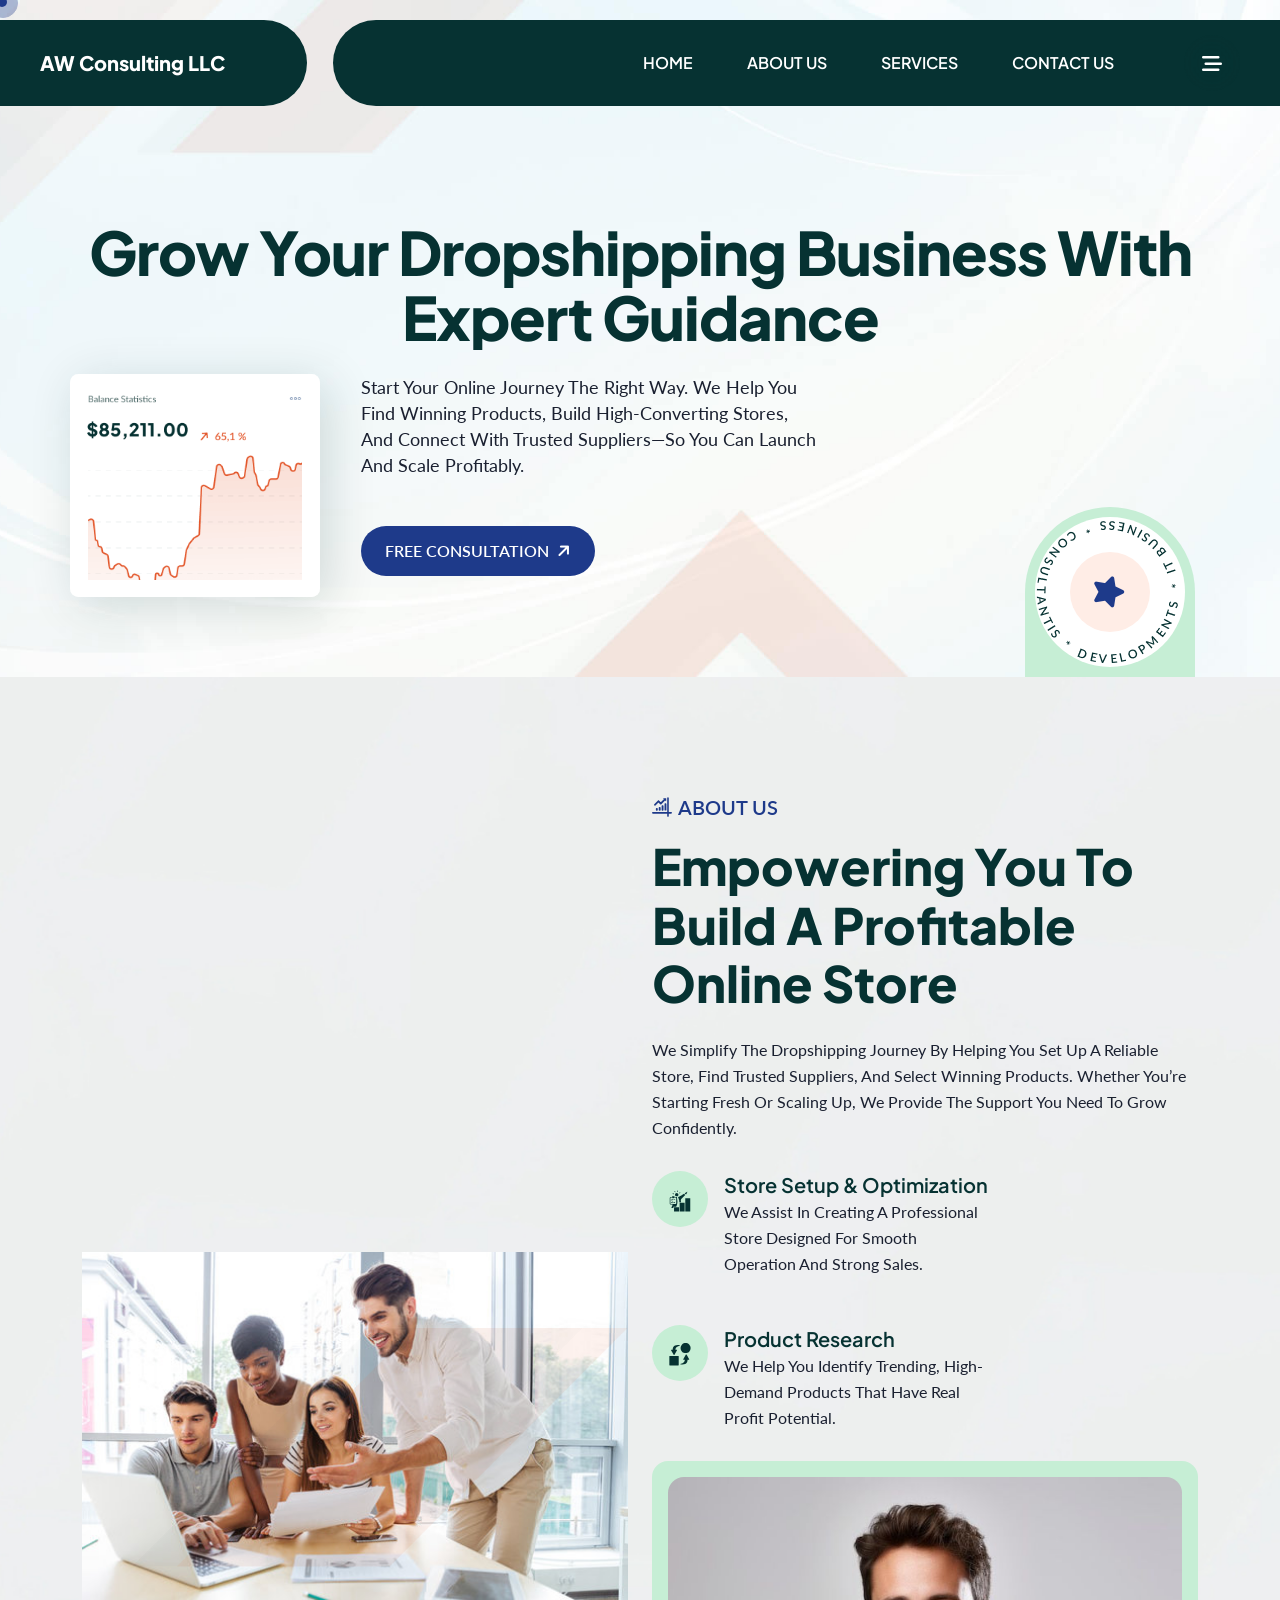
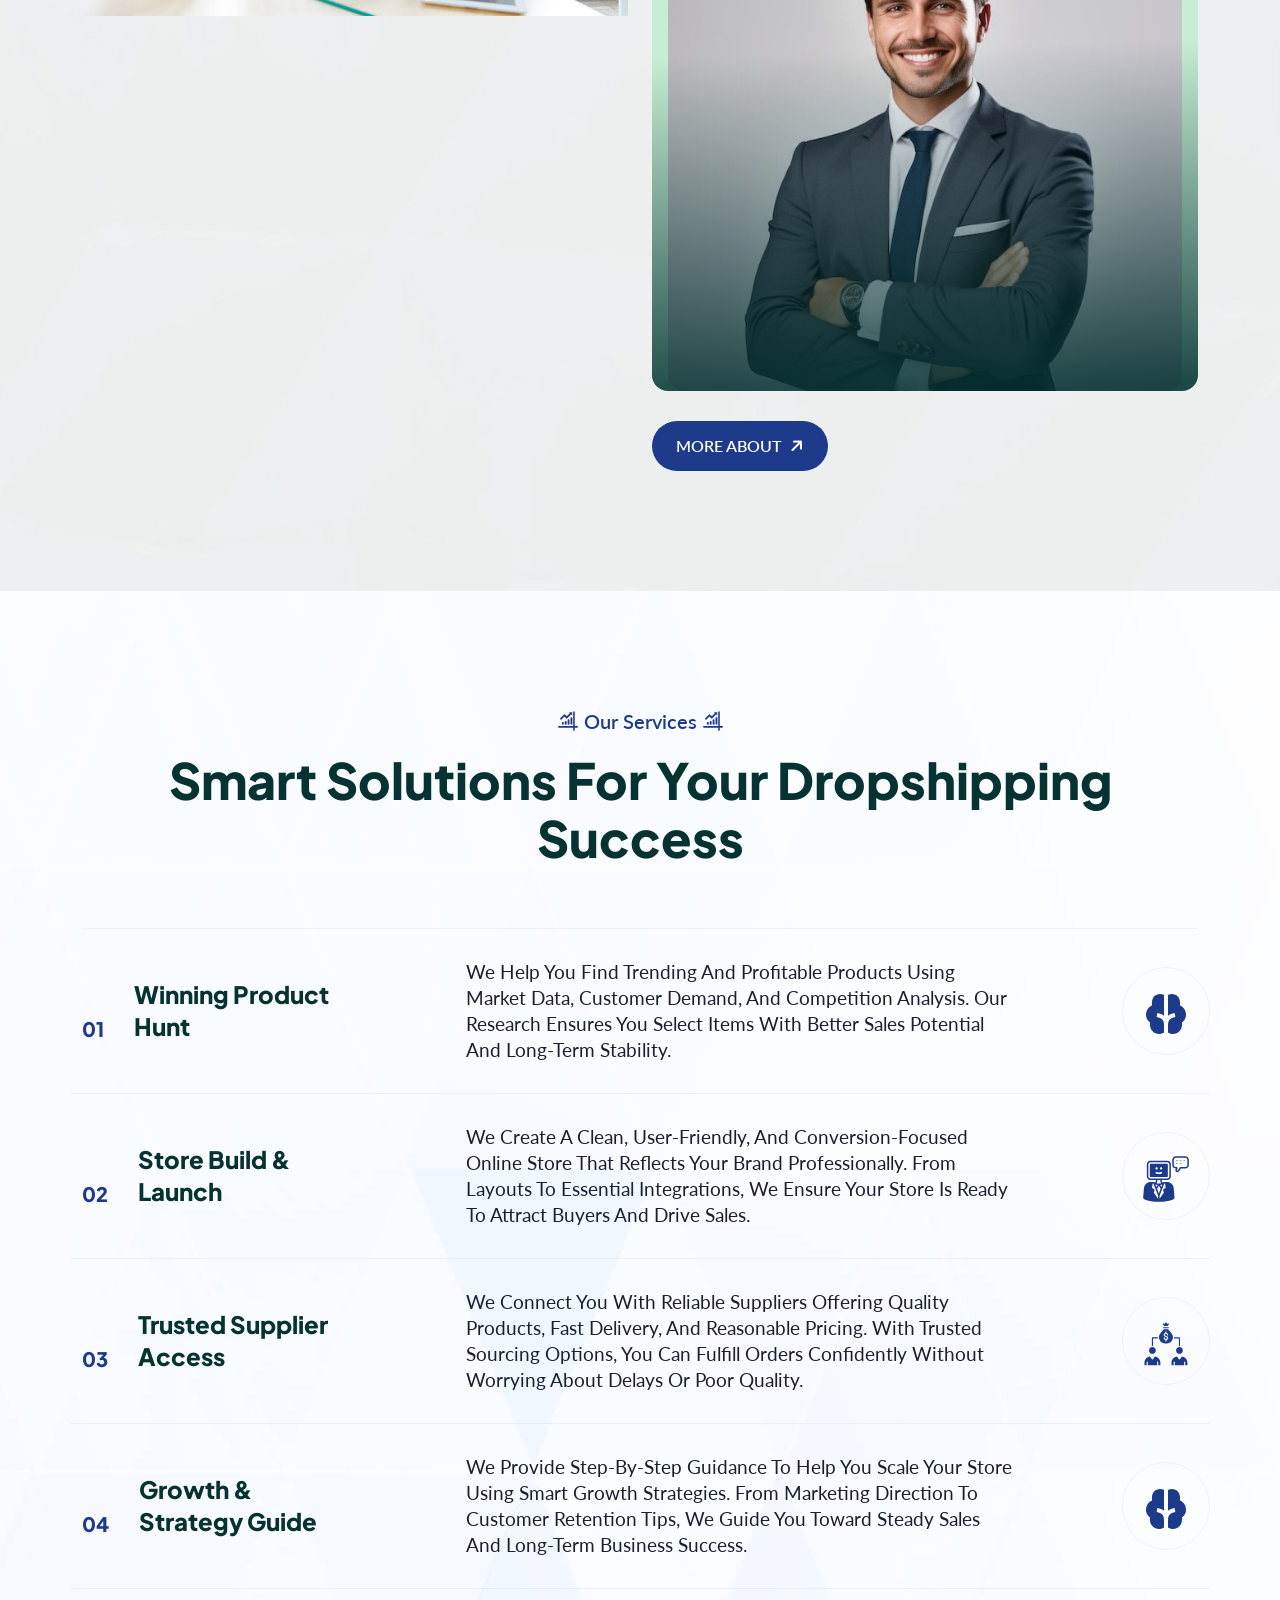
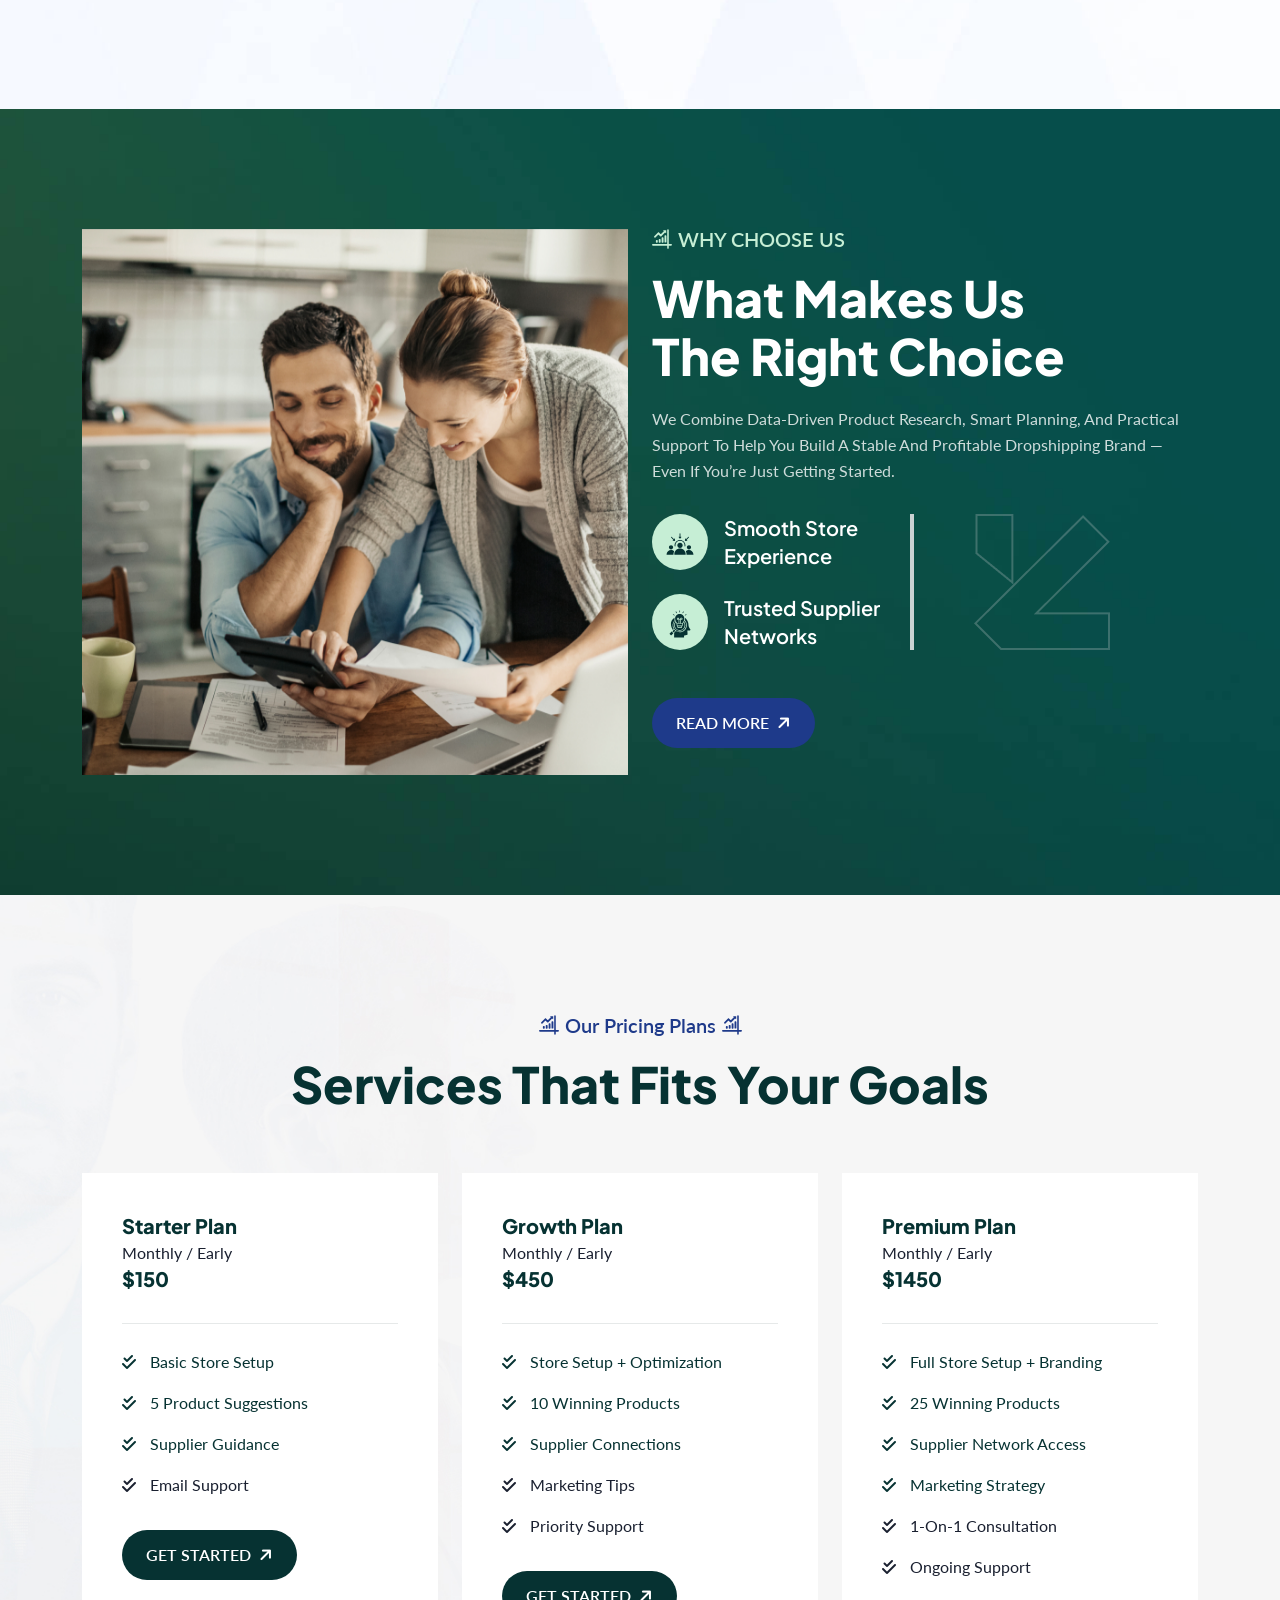
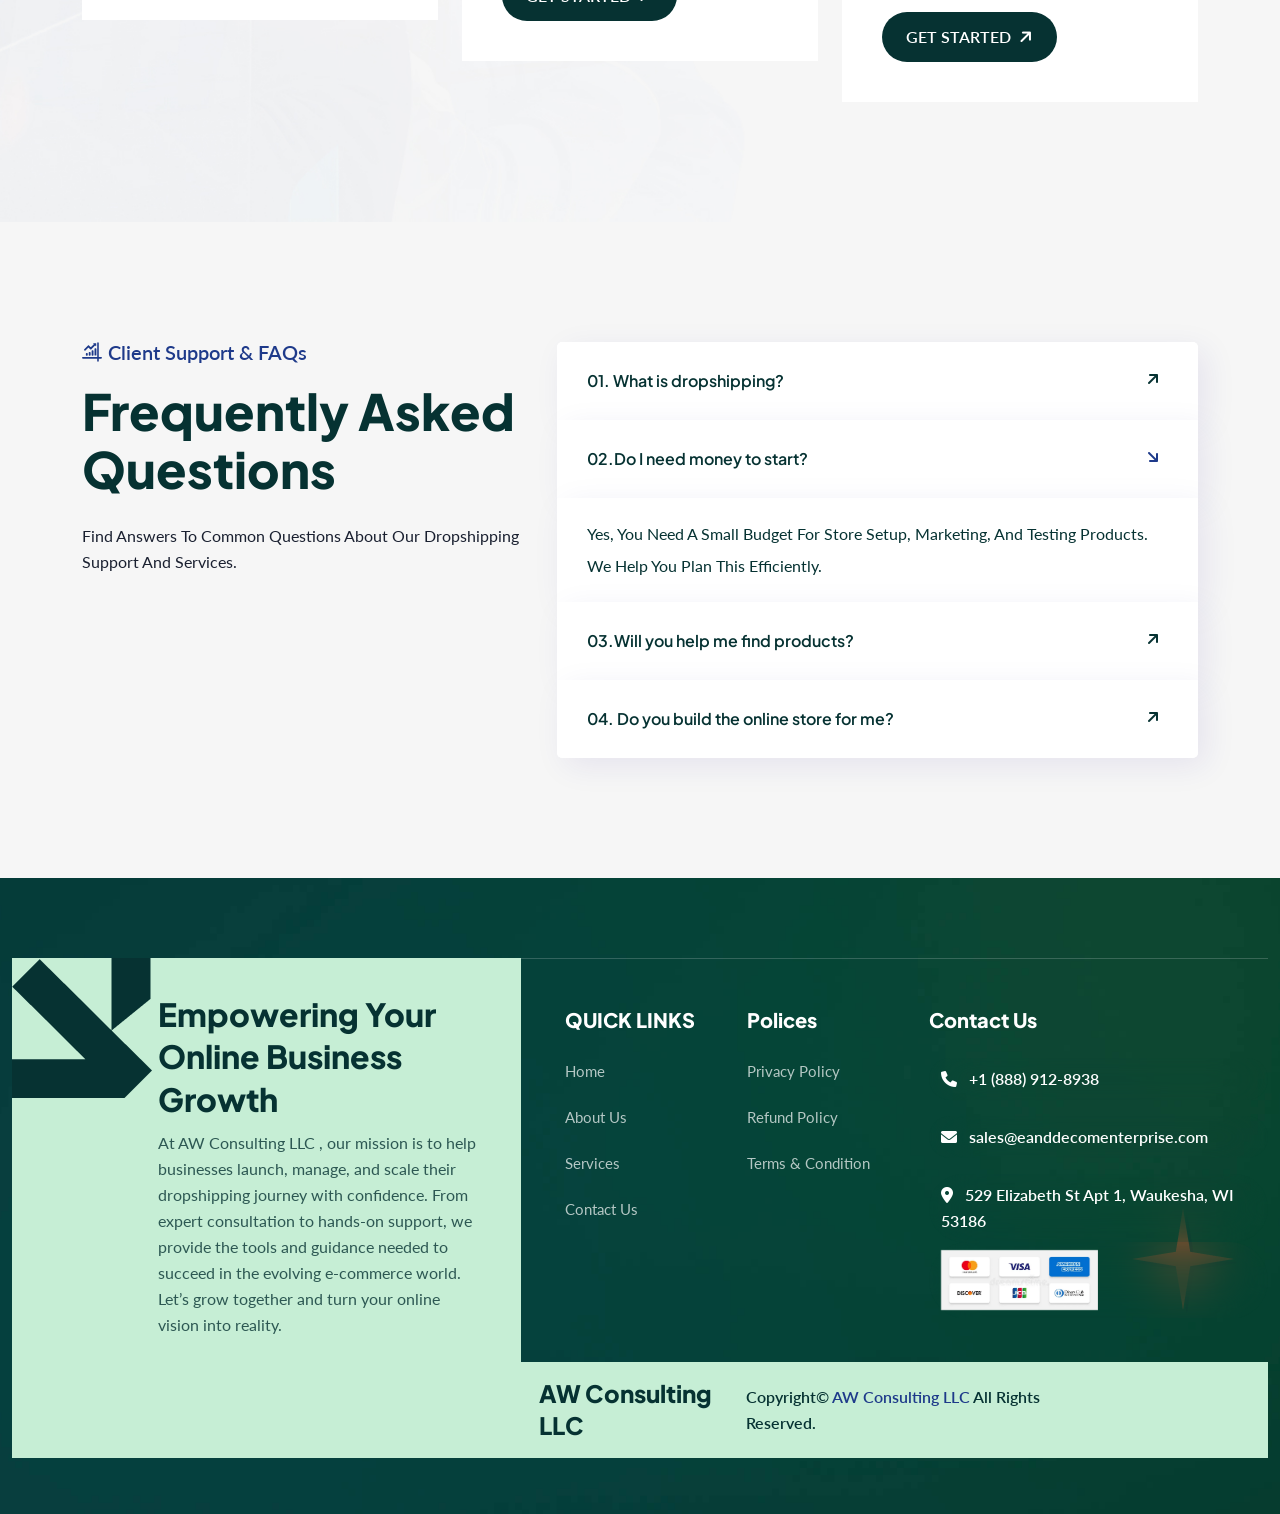
==== commit 0aef98b4: "new update" ====
--- a/index.html
+++ b/index.html
@@ -9,7 +9,7 @@
         <meta name="author" content="Gramentheme">
         <meta name="description" content="Crovix – Corporate Business Consulting HTML Template">
         <!-- ======== Page title ============ -->
-        <title>E&D ECOM ENTERPRISE LLC </title>
+        <title>AW Consulting LLC </title>
         <!--<< Favcion >>-->
         <link rel="shortcut icon" href="assets/img/favicon.svg">
         <!--<< Bootstrap min.css >>-->
@@ -53,7 +53,7 @@
                         <div class="offcanvas__top mb-5 d-flex justify-content-between align-items-center">
                             <div class="offcanvas__logo">
                                  <a href="index.html">
-                                    <h3>E&D ECOM ENTERPRISE LLC </h3>
+                                    <h3>AW Consulting LLC </h3>
                                 </a>
                             </div>
                             <div class="offcanvas__close">
@@ -63,7 +63,7 @@
                             </div>
                         </div>
                         <p class="text d-none d-xl-block">
-                           At E&D ECOM ENTERPRISE LLC , we focus on guiding new and growing businesses toward successful dropshipping. Our structured approach makes complex steps simple, helping you launch confidently and scale with ease. Whether you’re just beginning or looking to expand, our professional support ensures stability, growth, and long-term success.
+                           At AW Consulting LLC , we focus on guiding new and growing businesses toward successful dropshipping. Our structured approach makes complex steps simple, helping you launch confidently and scale with ease. Whether you’re just beginning or looking to expand, our professional support ensures stability, growth, and long-term success.
                         </p>
                         <div class="mobile-menu fix mb-3"></div>
                         <div class="offcanvas__contact d-xl-block">
@@ -82,7 +82,7 @@
                                         <i class="fal fa-envelope"></i>
                                     </div>
                                     <div class="offcanvas__contact-text">
-                                        <a href="mailto:contact@eanddecomenterprise.com"><span class="mailto:contact@eanddecomenterprise.com">contact@eanddecomenterprise.com</span></a>
+                                        <a href="mailto:awconsultingllc614@gmail.com"><span class="mailto:awconsultingllc614@gmail.com">awconsultingllc614@gmail.com</span></a>
                                     </div>
                                 </li>
                                 <li class="d-flex align-items-center">
@@ -98,7 +98,7 @@
                                         <i class="far fa-phone"></i>
                                     </div>
                                     <div class="offcanvas__contact-text">
-                                        <a href="tel:+18887121309">+1 (888) 712-1309</a>
+                                        <a href="tel:+18889128938">+1 (888) 912-8938</a>
                                     </div>
                                 </li>
                             </ul>
@@ -118,10 +118,10 @@
                         <div class="header-left">
                             <div class="logo">
                             <a href="index.html" class="header-logo">
-                                <h4 class="text-white">E&D ECOM ENTERPRISE LLC </h4>
+                                <h4 class="text-white">AW Consulting LLC </h4>
                             </a>
                              <a href="index.html" class="header-logo-2">
-                                <h3 class="">E&D ECOM ENTERPRISE LLC </h2>
+                                <h3 class="">AW Consulting LLC </h2>
                                 
                             </a>
                         </div>
@@ -163,7 +163,7 @@
                                     <div class="content">
                                         <span>MON-SAT 8:00 AM-6:00 PM EDT</span>
                                         <h3>
-                                            <a href="tel:+18887121309">+1 (888) 712-1309</a>
+                                            <a href="tel:+18889128938">+1 (888) 912-8938</a>
                                         </h3>
                                     </div>
                                 </div>
@@ -229,7 +229,7 @@
                     <div class="row g-4 align-items-center">
                         <div class="col-lg-6">
                             <div class="gt-about-image wow img_full img_left_animation">
-                                <img src="assets/img/dde6bf15ec08d720b04ed4132babc4d9.jpg" alt="img">
+                                <img src="assets/img/about-1.jpg" alt="img">
                                 <div class="gt-shape">
                                      <img src="assets/img/home-1/about/shape-2.png" alt="img">
                                 </div>
@@ -278,7 +278,7 @@
                                         </div>
                                     </div>
                                     <div class="gt-right-image wow img_full img_right_animation">
-                                        <img src="assets/img/i (2).jpg" alt="img">
+                                        <img src="assets/img/about0man.jpg" alt="img">
                                      
                                     </div>
                                 </div>
@@ -448,7 +448,7 @@
                     <div class="row g-4">
                         <div class="col-lg-6">
                             <div class="gt-why-choose-us-image wow  img_left_animation">
-                                <img src="assets/img/0x0.jpg" alt="">
+                                <img src="assets/img/why.jpg" alt="">
                             </div>
                         </div>
                         <div class="col-lg-6">
@@ -817,7 +817,7 @@
                                         Empowering Your Online Business Growth
                                     </h3>
                                     <p>
-                                       At E&D ECOM ENTERPRISE LLC , our mission is to help businesses launch, manage, and scale their dropshipping journey with confidence. From expert consultation to hands-on support, we provide the tools and guidance needed to succeed in the evolving e-commerce world. Let’s grow together and turn your online vision into reality.
+                                       At AW Consulting LLC , our mission is to help businesses launch, manage, and scale their dropshipping journey with confidence. From expert consultation to hands-on support, we provide the tools and guidance needed to succeed in the evolving e-commerce world. Let’s grow together and turn your online vision into reality.
                                     </p>
                                 
                                 </div>
@@ -880,7 +880,7 @@
                                                 <ul class="contact-list">
                                                     <li>
                                                         <i class="fa-solid fa-phone"></i>
-                                                        <a href="tel:+18887121309">+1 (888) 712-1309</a>
+                                                        <a href="tel:+18889128938">+1 (888) 912-8938</a>
                                                     </li>
 
                                                     <li class=" mt-3">
@@ -892,7 +892,7 @@
 
                                                     <li class=" mt-3 text-white">
                                                         <i class="fa-solid fa-location-dot"></i>
-                                                       2642 Evelyn Ave, West Covina, CA 91792-2030
+                                                      529 Elizabeth St Apt 1, Waukesha, WI 53186
                                                     </li>
                                                     <li>
                                                         <img src="./assets/img/delhi-india-february-popular-credit-card-companies-logos-including-mastercard-visa-american-express-more-211749084.webp" alt="" class="img-fluid" width="50%">
@@ -904,8 +904,8 @@
                                     </div>
                                 </div>
                                 <div class="gt-footer-bottom wow img_full img_right_animation">
-                                    <a href="index.html"><h3>E&D ECOM ENTERPRISE LLC </h3></a>
-                                    <p>Copyright© <span>E&D ECOM ENTERPRISE LLC </span> All Rights Reserved.</p>
+                                    <a href="index.html"><h3>AW Consulting LLC </h3></a>
+                                    <p>Copyright© <span>AW Consulting LLC </span> All Rights Reserved.</p>
                                 </div>
                             </div>
                         </div>
--- a/assets/css/main.css
+++ b/assets/css/main.css
@@ -45,13 +45,13 @@
   --gt-body: #fff;
   --gt-black: #000;
   --gt-white: #fff;
-  --gt-theme: #E3572B;
-  --gt-theme-2: #C2DF93;
+  --gt-theme: #1e3a8a;
+  --gt-theme-2: #c6eed5;
   --gt-header: #063232;
-  --gt-text: #4F6A69;
+  --gt-text: #1a2030;
   --gt-border: #CAD2D2;
   --gt-bg: #F6F6F6;
-  --gt-bg-2: #C2DF93;
+  --gt-bg-2: #c6eed5;
   --gt-box-shadow: 0px 1px 14px 0px rgba(0, 0, 0, 0.13);
 }
 
@@ -5747,7 +5747,7 @@
   }
 }
 .gt-news-card-left-item.style-1 .gt-news-content .gt-news-post li {
-  color: #4F6A69;
+  color: #1a2030;
 }
 .gt-news-card-left-item.style-1 .gt-news-content .gt-news-post li i {
   color: #B0BCBC;
@@ -5936,7 +5936,7 @@
   margin-bottom: 15px;
 }
 .gt-news-card-items-3 .gt-news-content.style-1 .gt-news-post li {
-  color: #4F6A69;
+  color: #1a2030;
 }
 .gt-news-card-items-3 .gt-news-content.style-1 .gt-news-post li i {
   color: #B0BCBC;
@@ -8714,7 +8714,7 @@
   right: -27px;
 }
 .gt-testimonial-wrapper-2 .gt-testimonial-item-2 .gt-testimonial-content .star {
-  color: #E3572B;
+  color: #1e3a8a;
   margin-bottom: 20px;
 }
 .gt-testimonial-wrapper-2 .gt-testimonial-item-2 .gt-testimonial-content p {
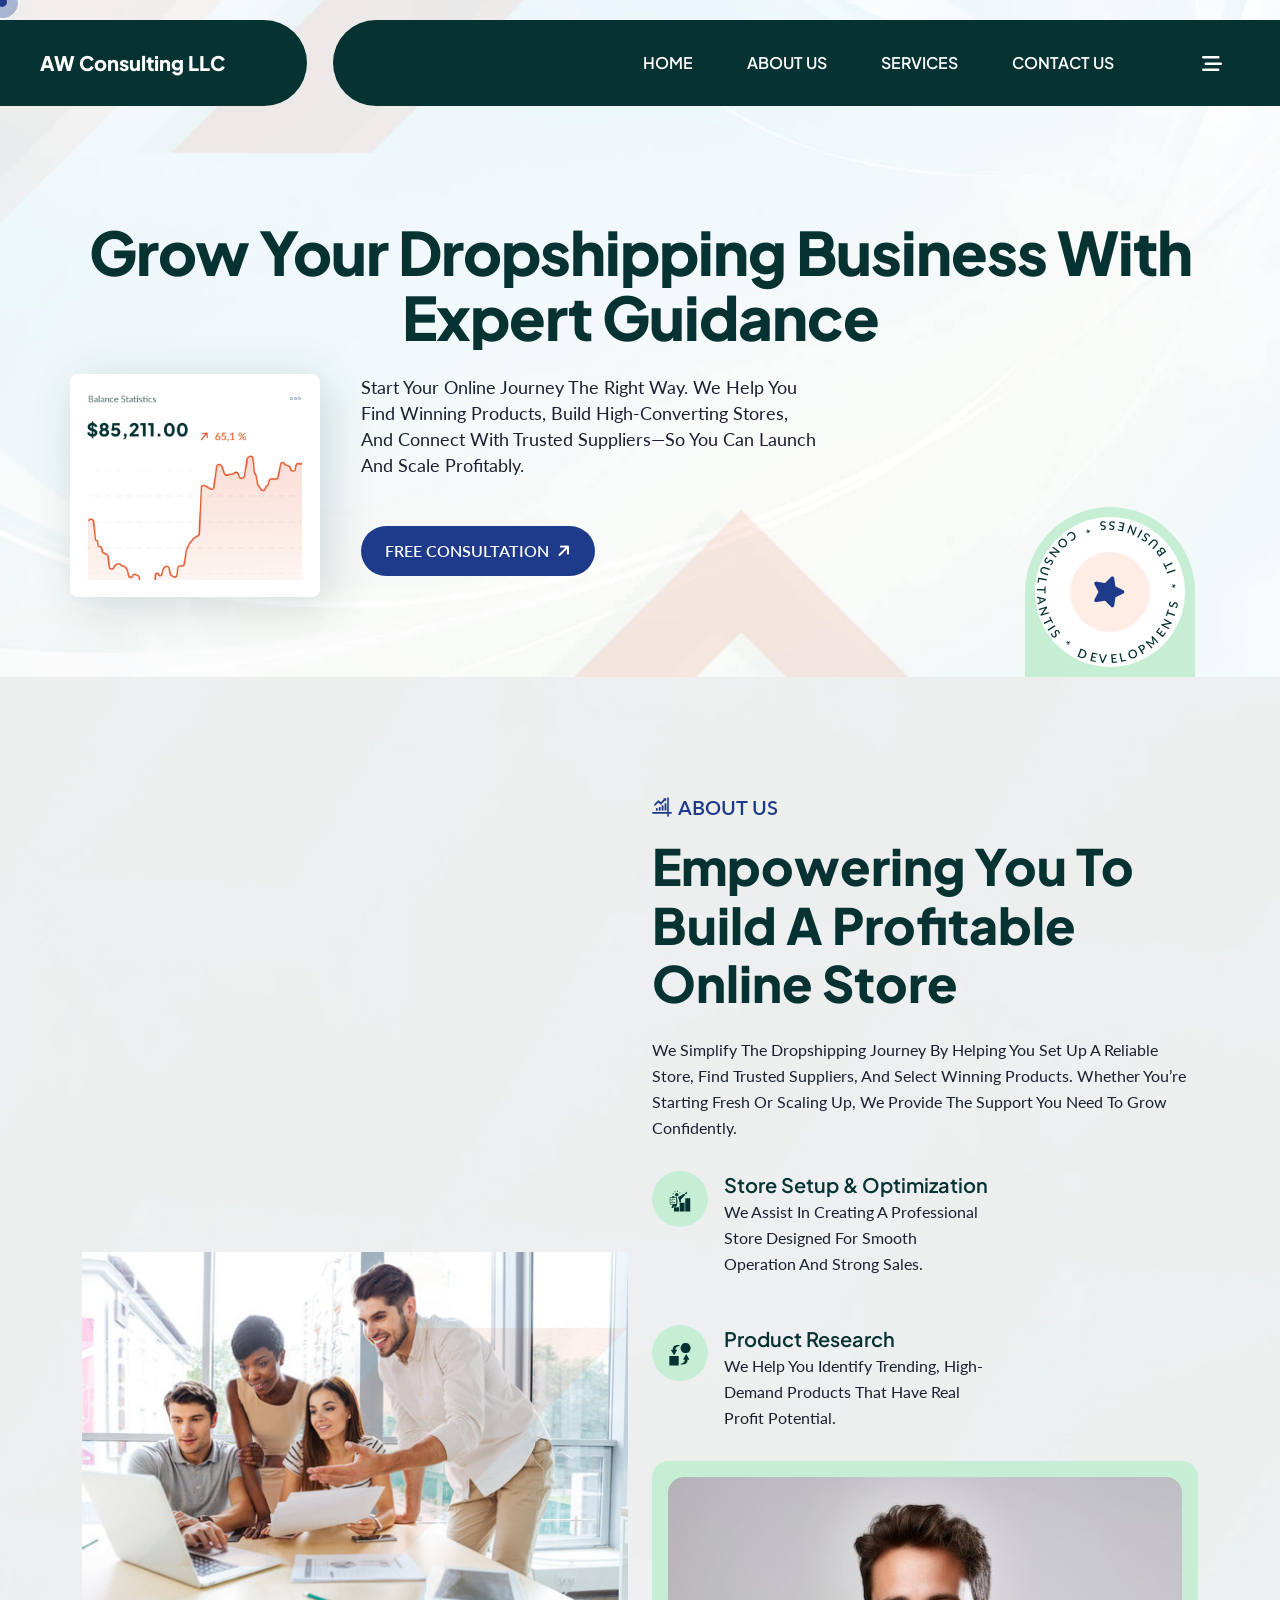
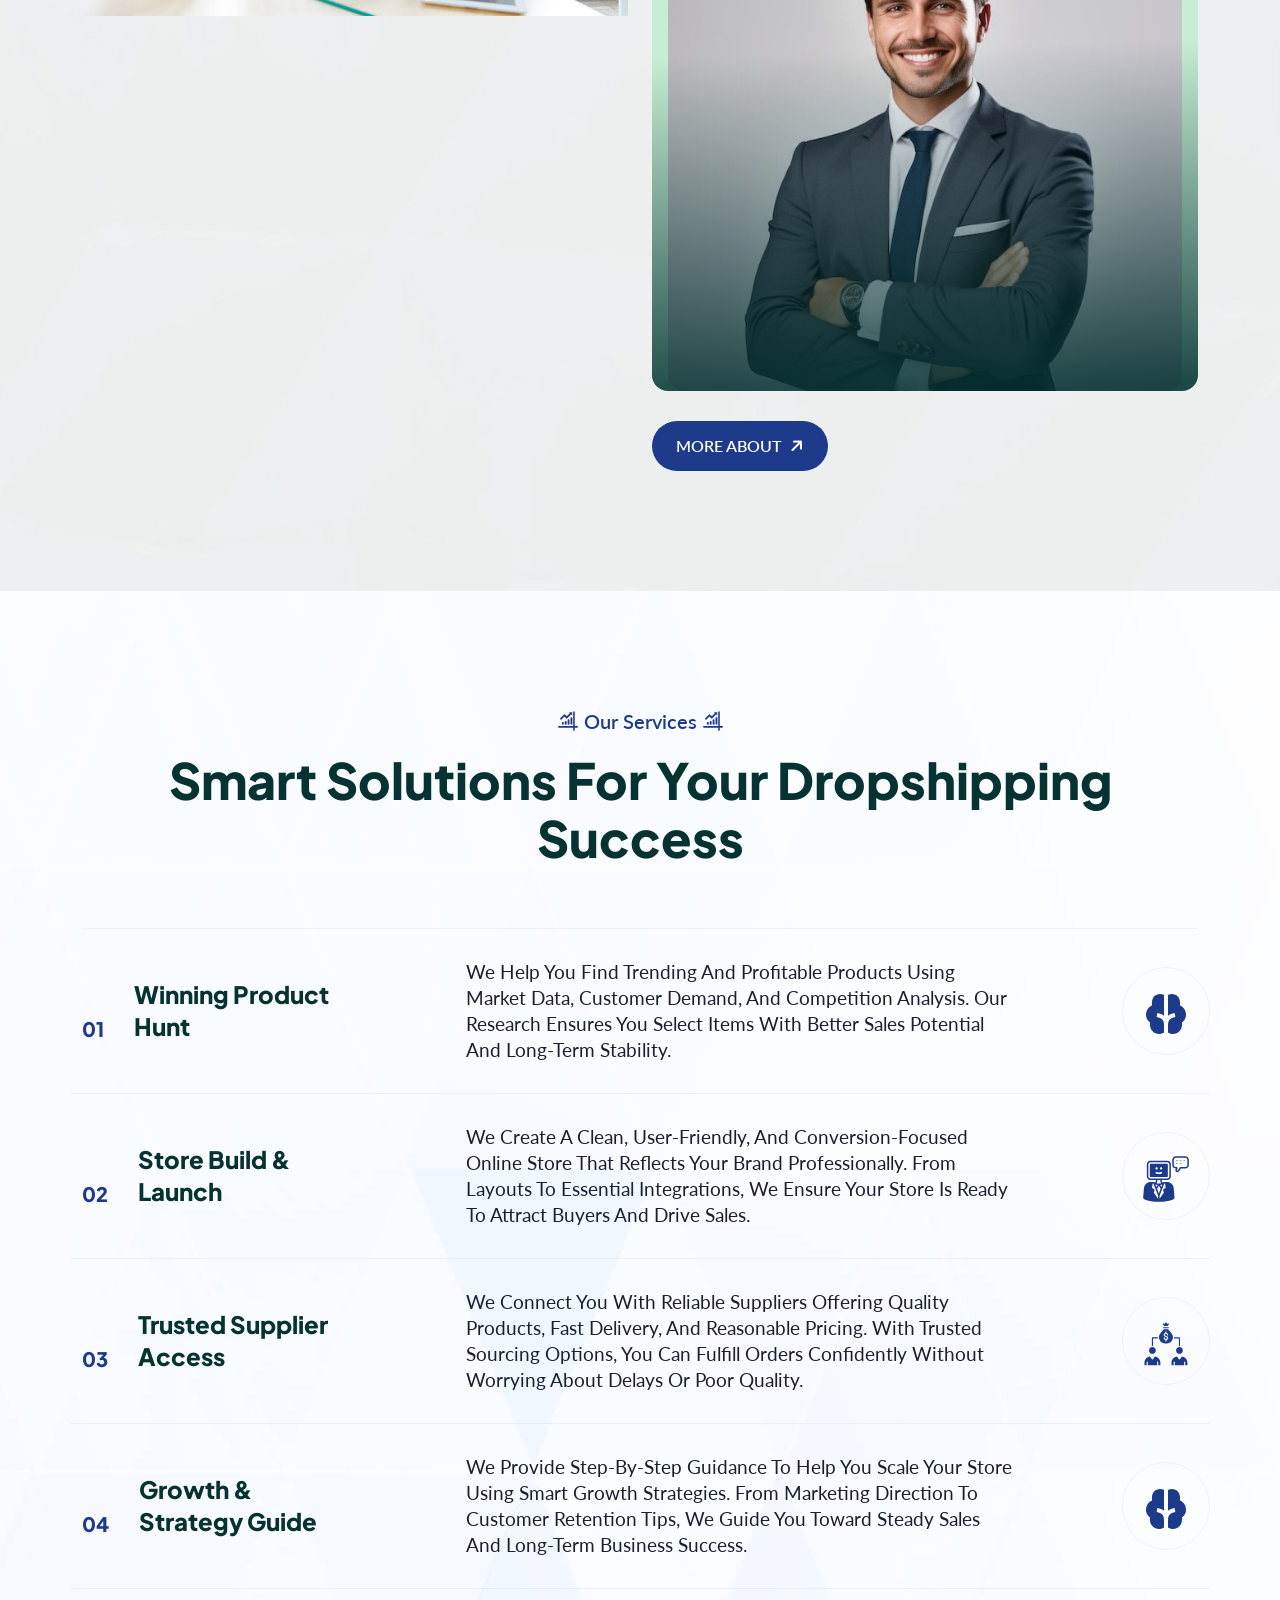
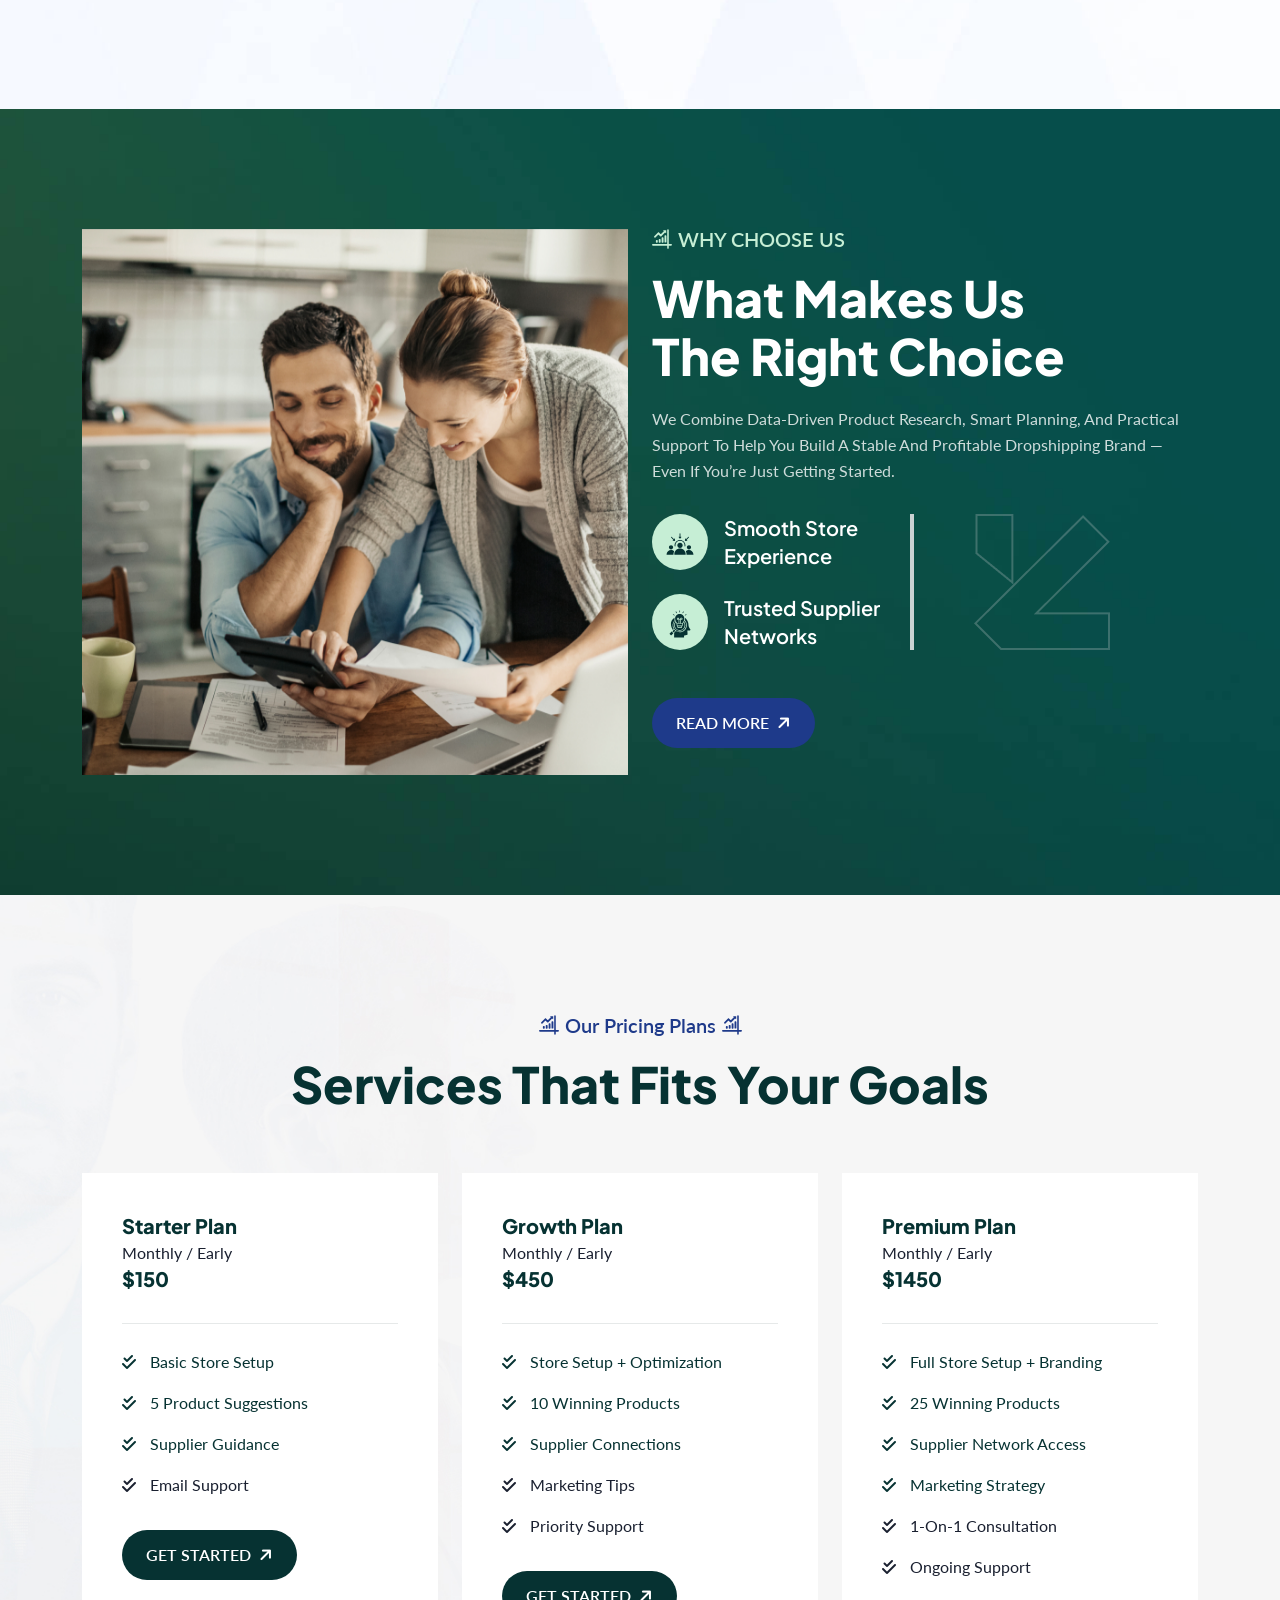
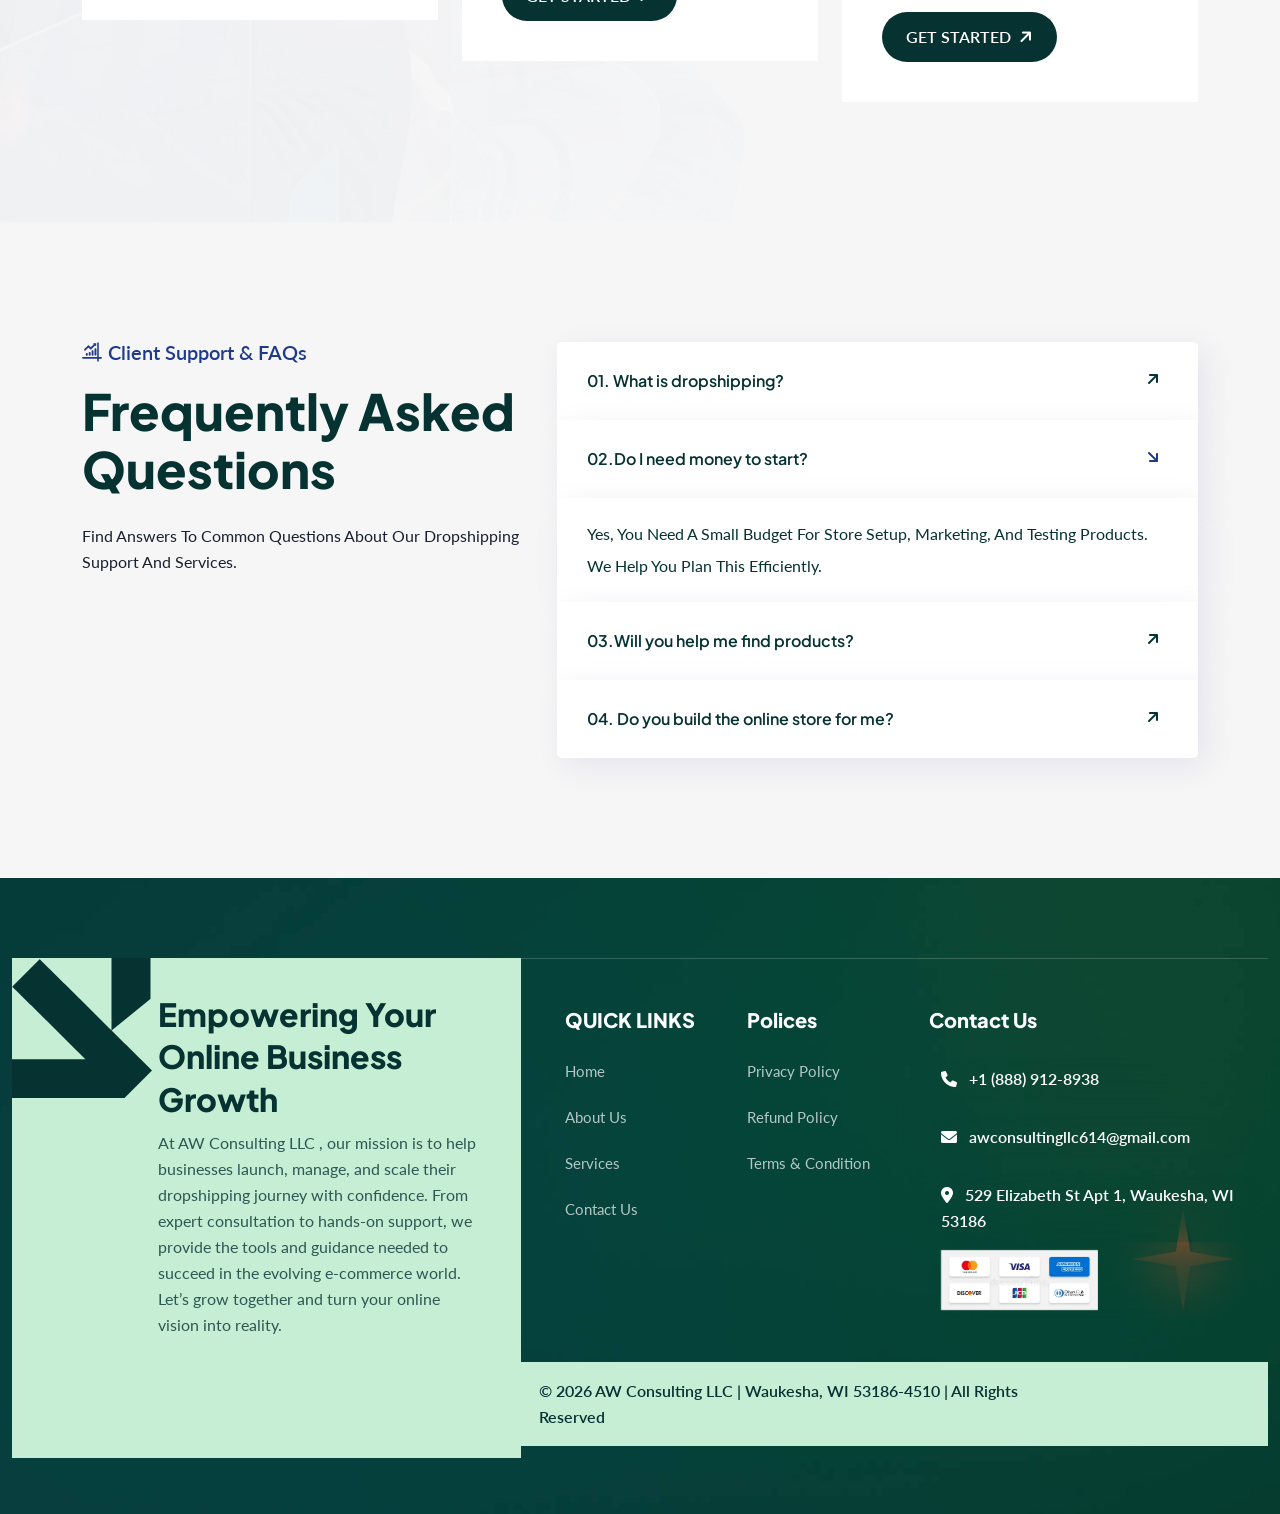
==== commit ad8b09a9: "new" ====
--- a/index.html
+++ b/index.html
@@ -885,8 +885,8 @@
 
                                                     <li class=" mt-3">
                                                         <i class="fa-solid fa-envelope"></i>
-                                                        <a href="mailto:sales@eanddecomenterprise.com">
-                                                           sales@eanddecomenterprise.com
+                                                        <a href="mailto:awconsultingllc614@gmail.com">
+                                                           awconsultingllc614@gmail.com
                                                         </a>
                                                     </li>
 
@@ -904,8 +904,8 @@
                                     </div>
                                 </div>
                                 <div class="gt-footer-bottom wow img_full img_right_animation">
-                                    <a href="index.html"><h3>AW Consulting LLC </h3></a>
-                                    <p>Copyright© <span>AW Consulting LLC </span> All Rights Reserved.</p>
+                                    
+                                    <p>© 2026 AW Consulting LLC | Waukesha, WI 53186-4510 | All Rights Reserved</p>
                                 </div>
                             </div>
                         </div>
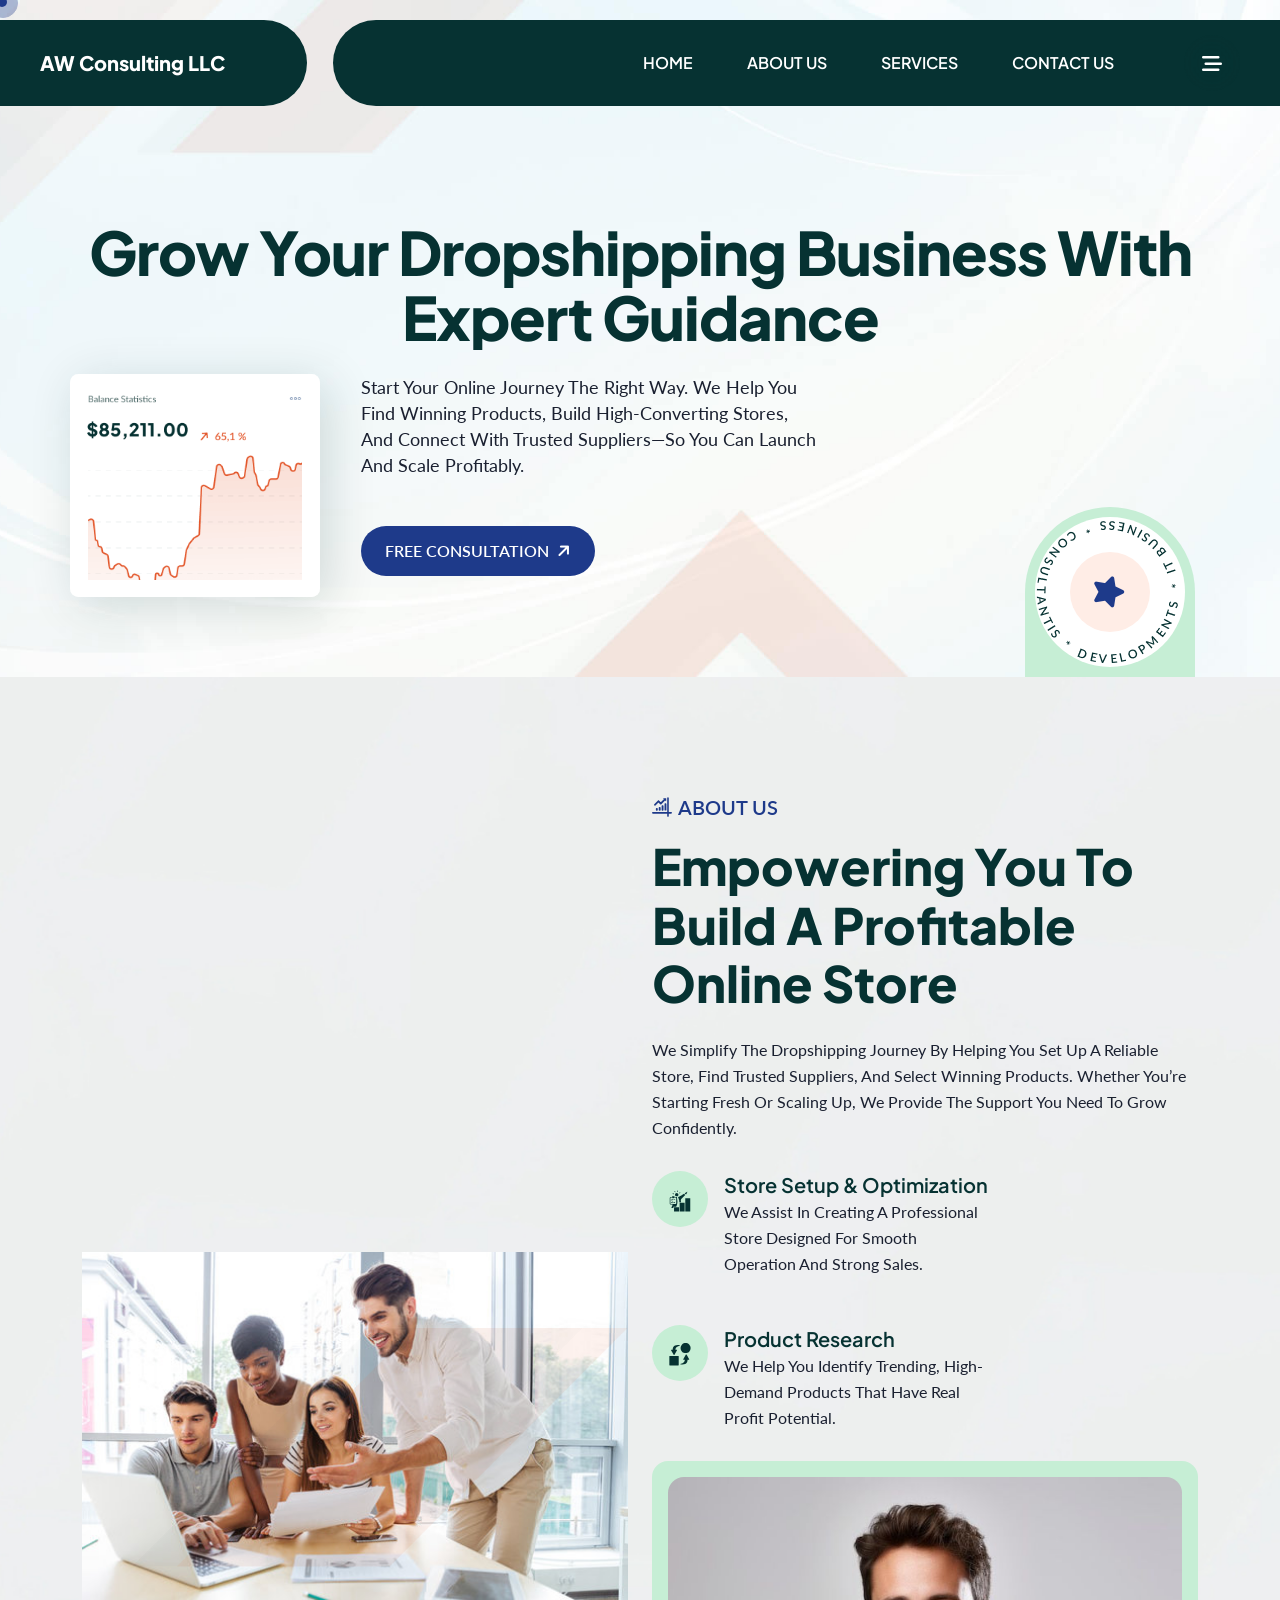
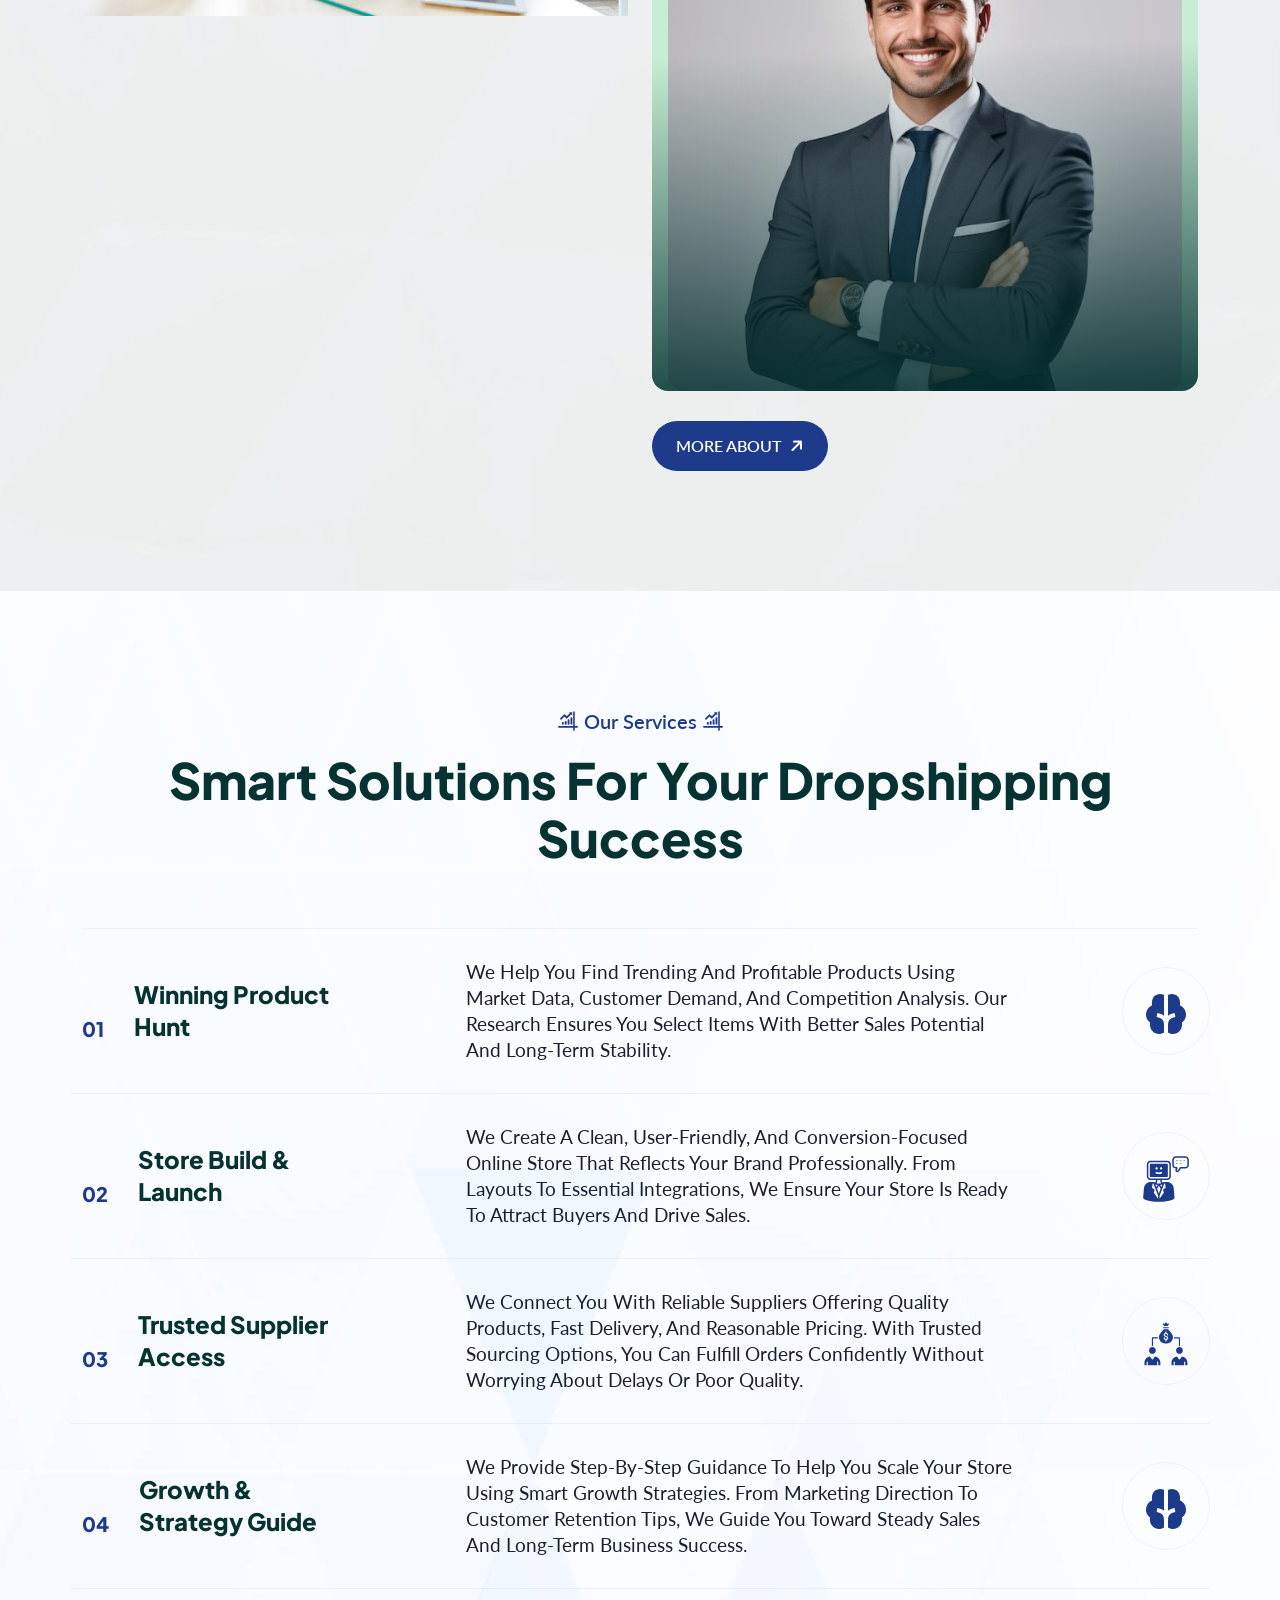
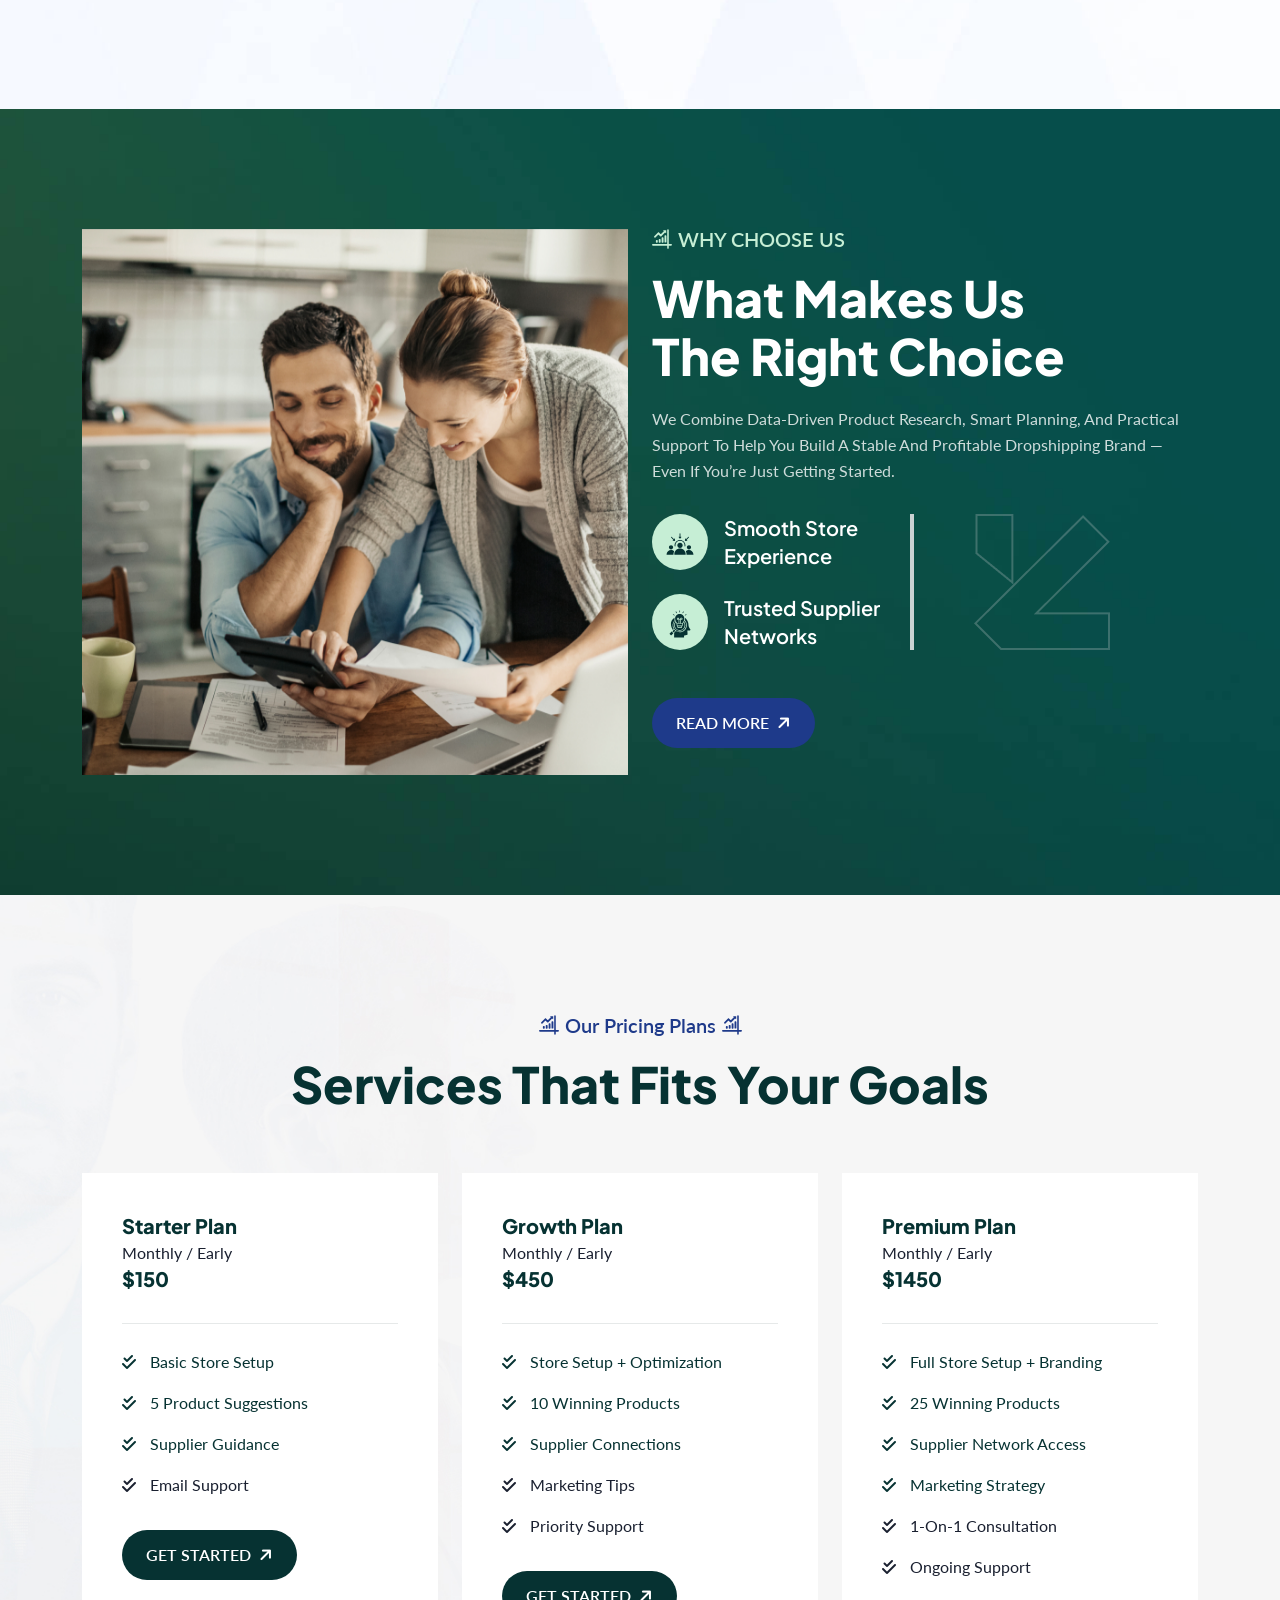
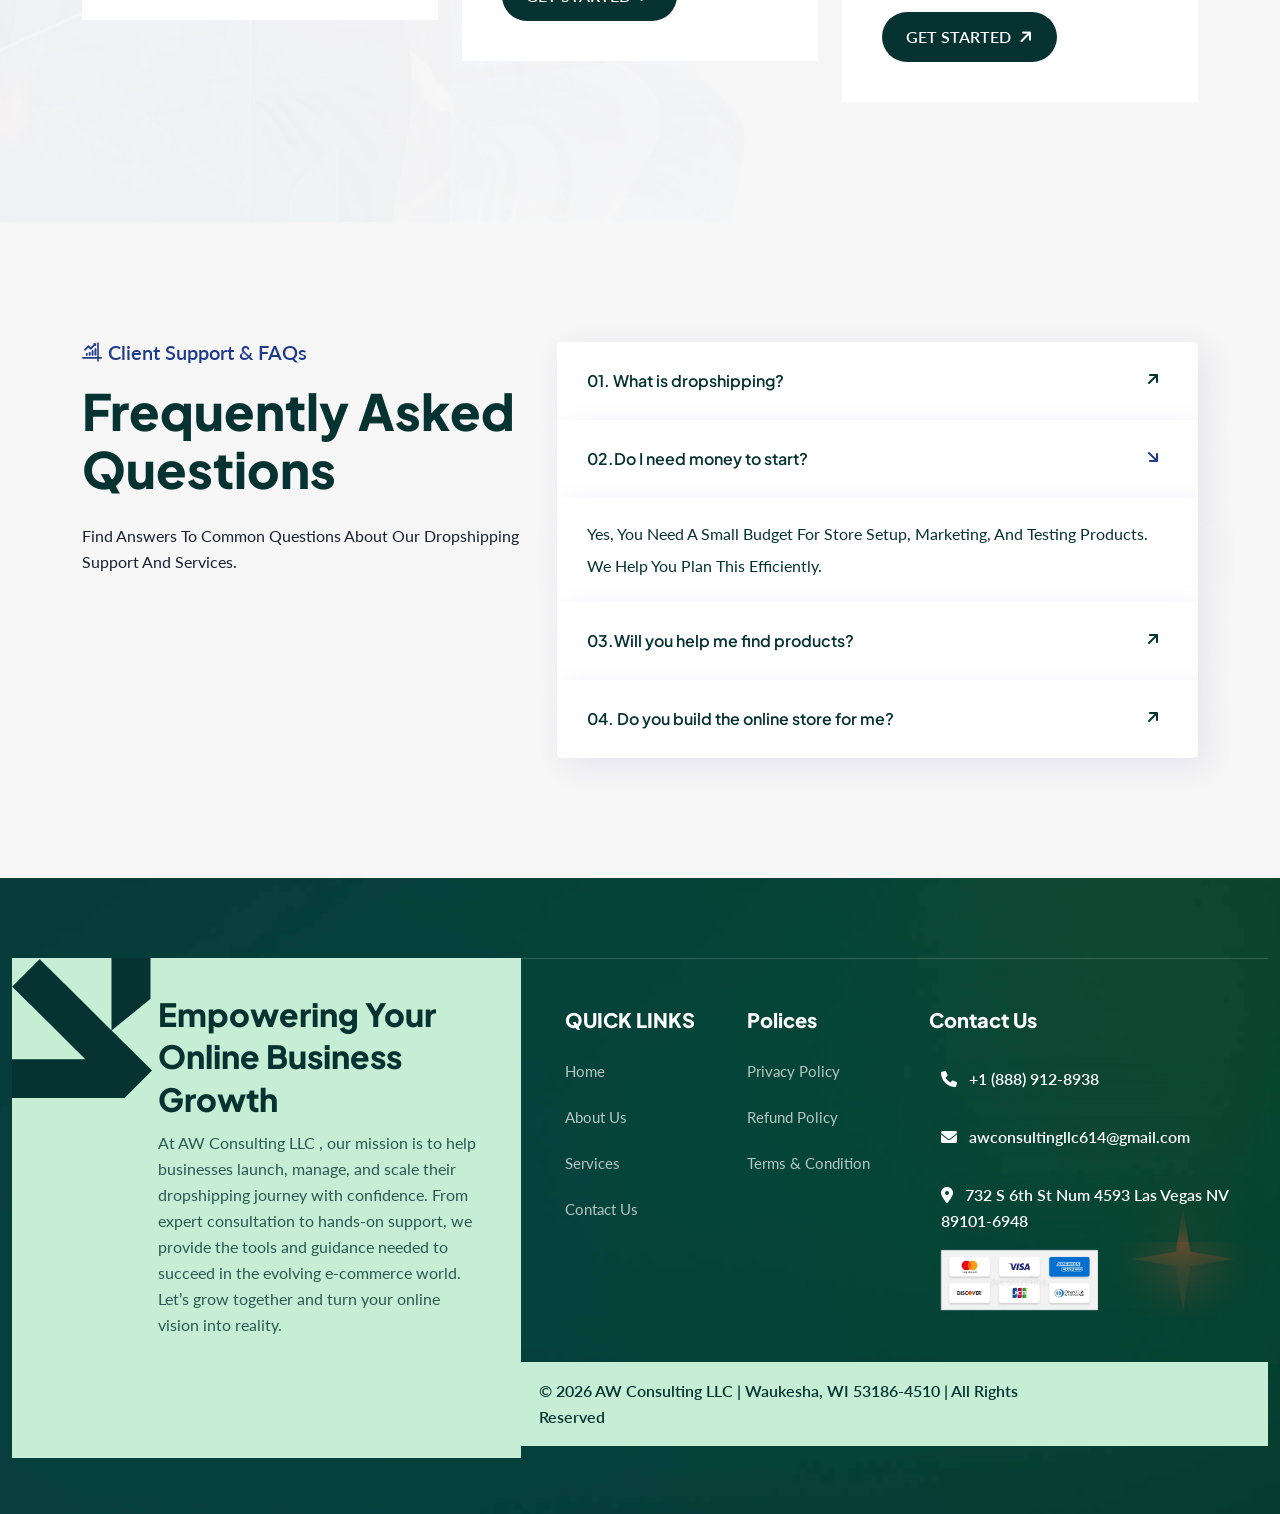
==== commit 74e228a5: "new update" ====
--- a/index.html
+++ b/index.html
@@ -892,7 +892,7 @@
 
                                                     <li class=" mt-3 text-white">
                                                         <i class="fa-solid fa-location-dot"></i>
-                                                      529 Elizabeth St Apt 1, Waukesha, WI 53186
+                                                      732 S 6th St Num 4593 Las Vegas NV 89101-6948
                                                     </li>
                                                     <li>
                                                         <img src="./assets/img/delhi-india-february-popular-credit-card-companies-logos-including-mastercard-visa-american-express-more-211749084.webp" alt="" class="img-fluid" width="50%">
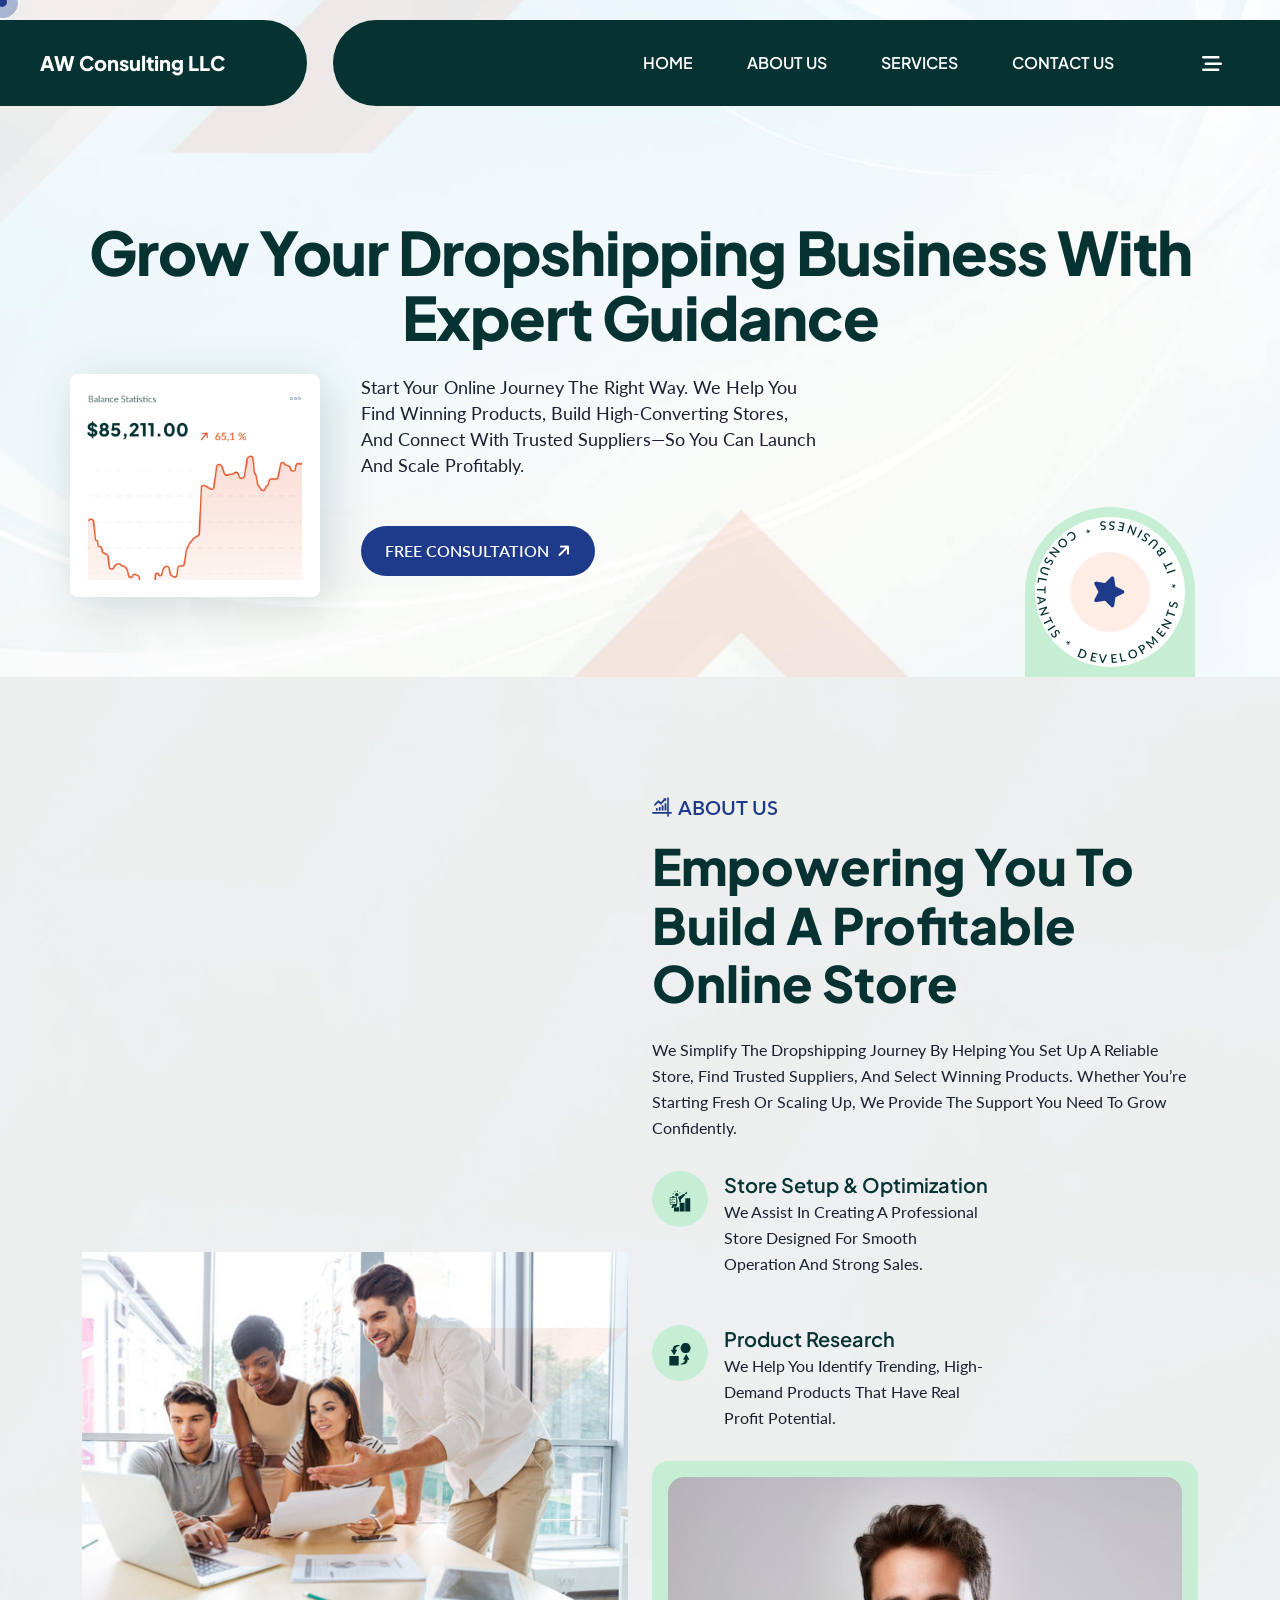
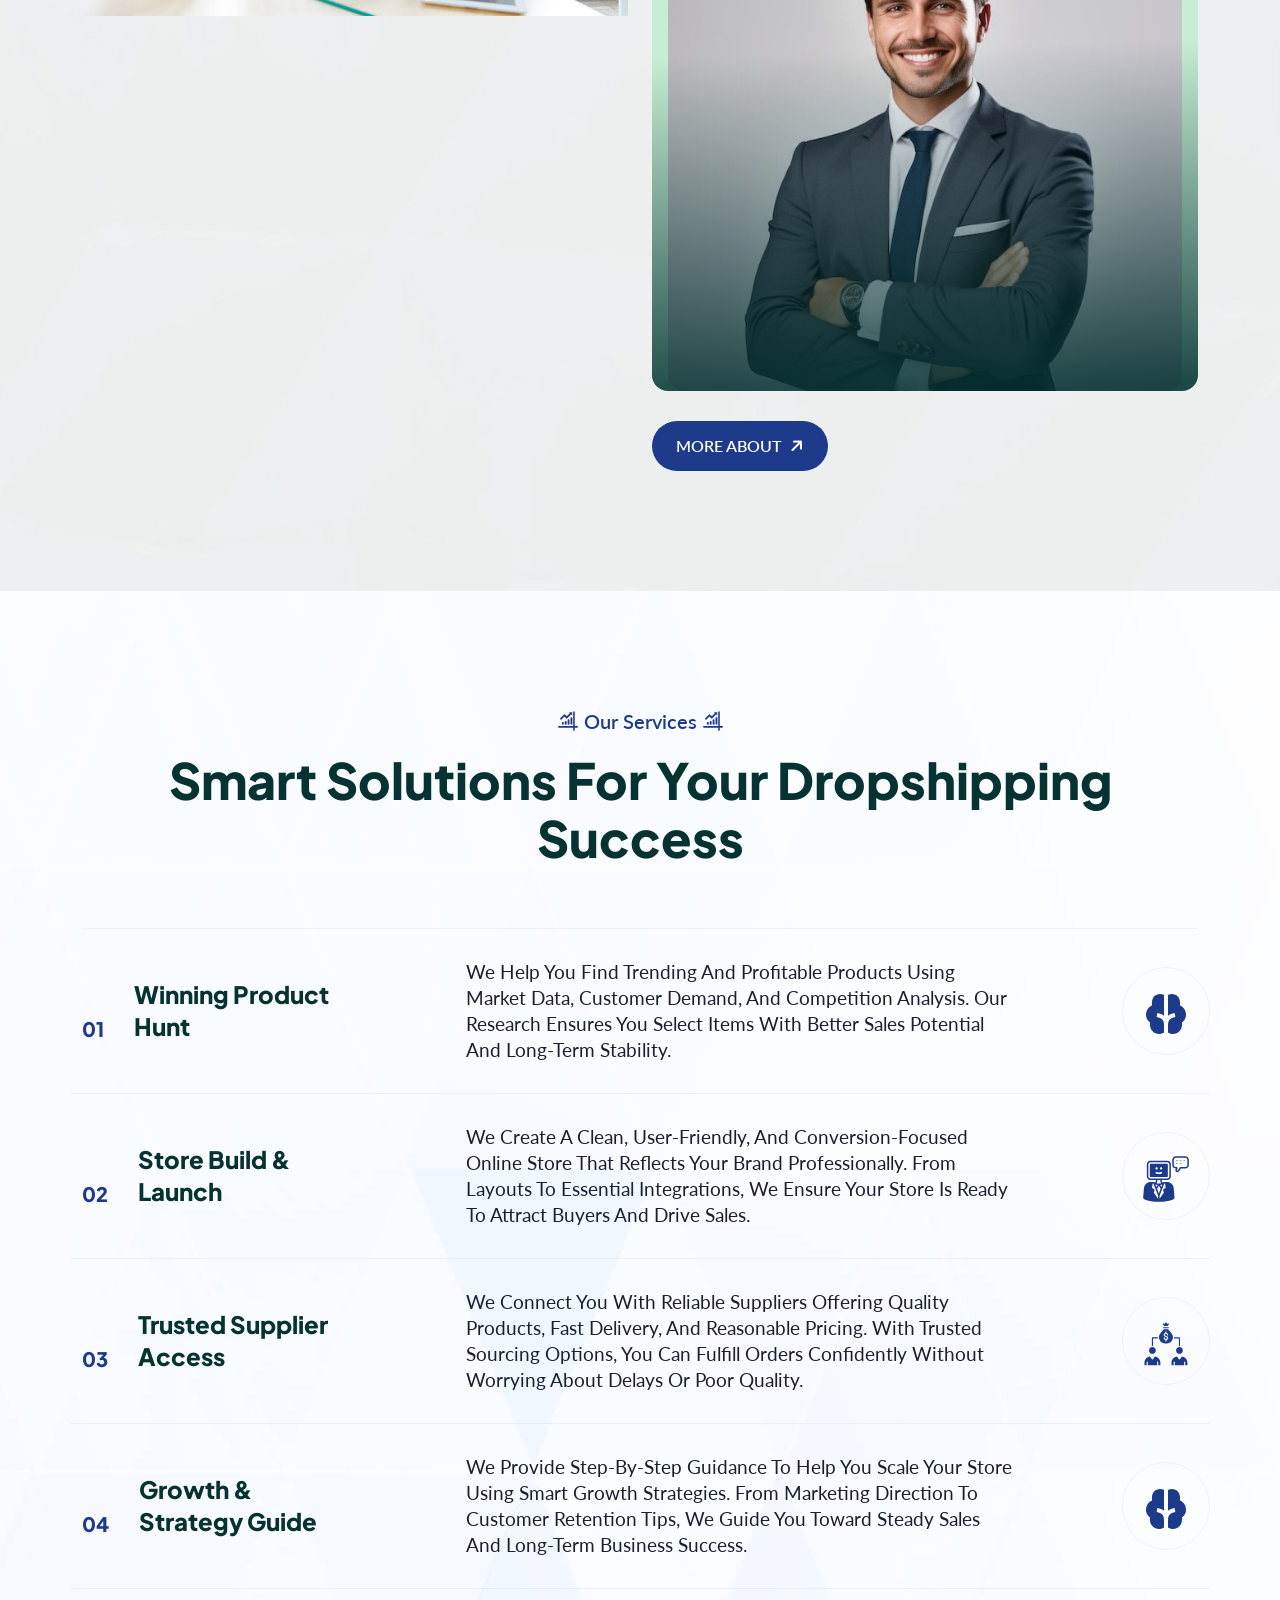
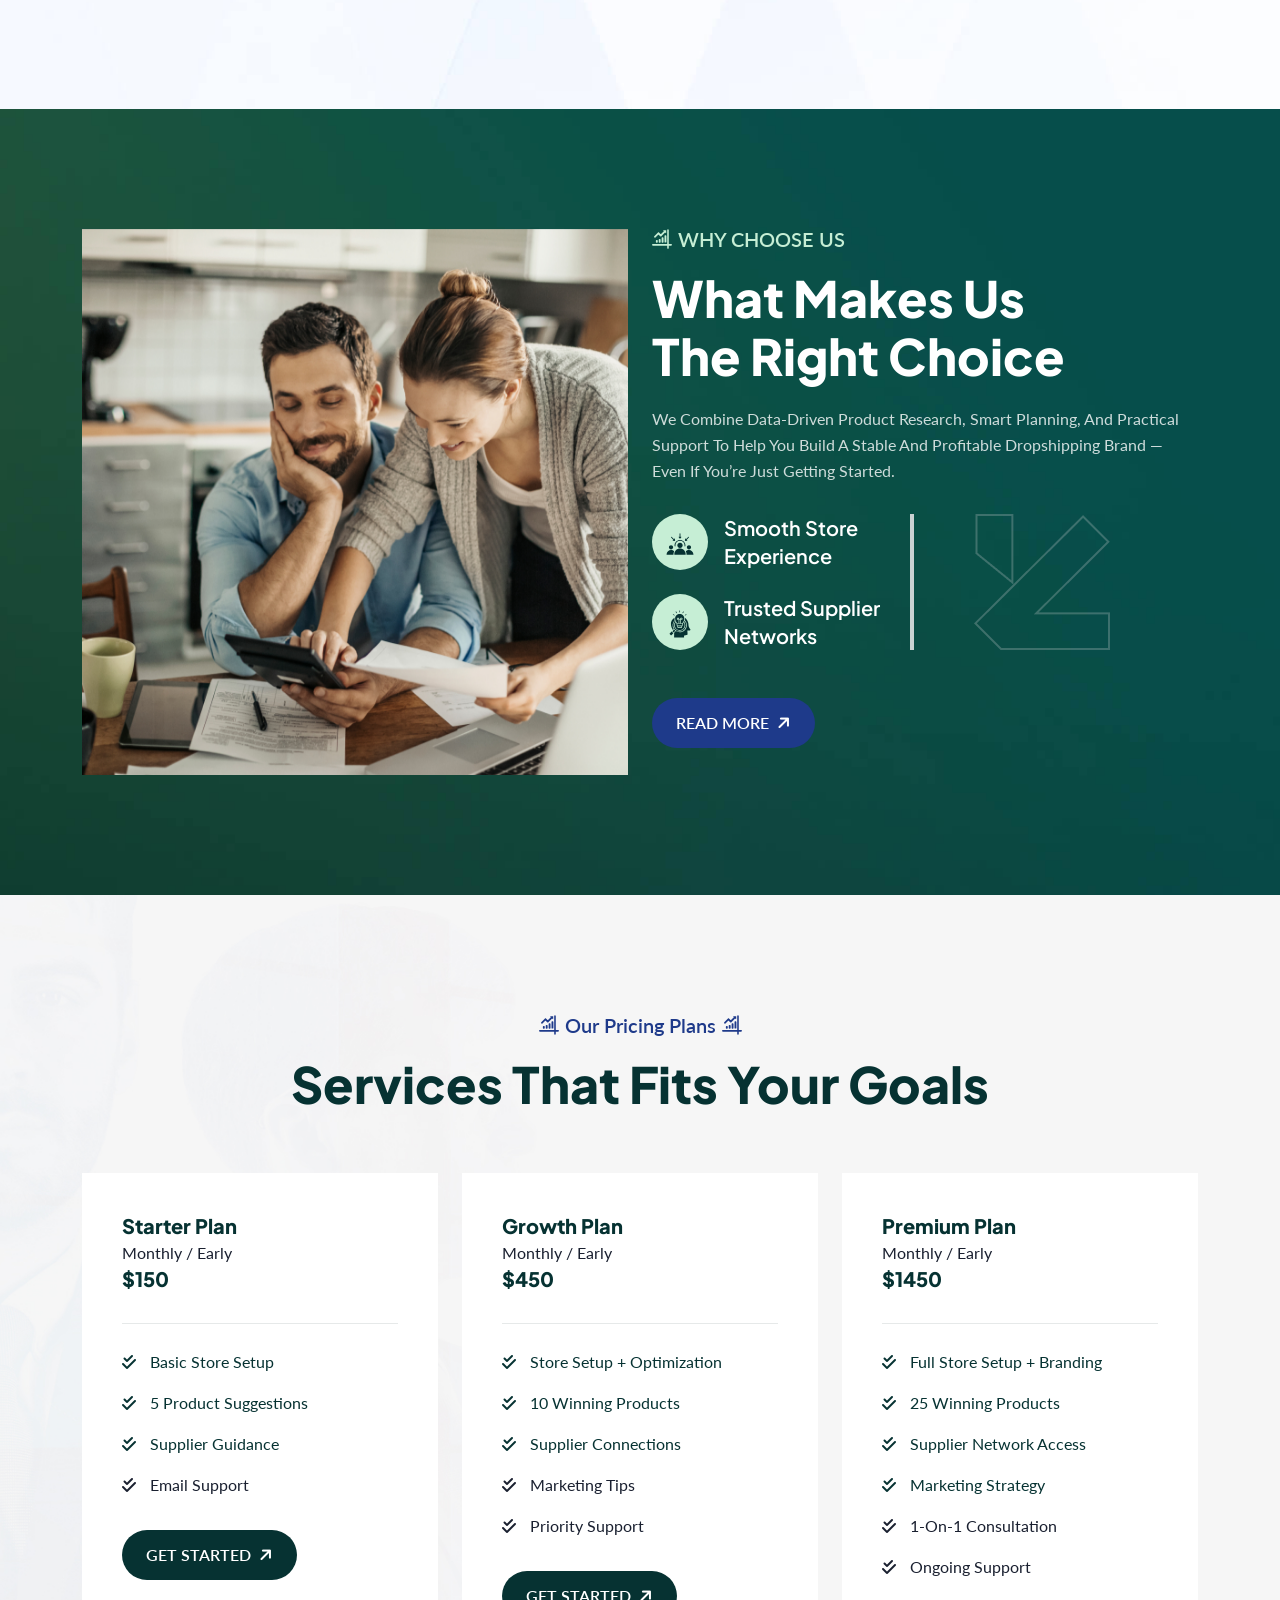
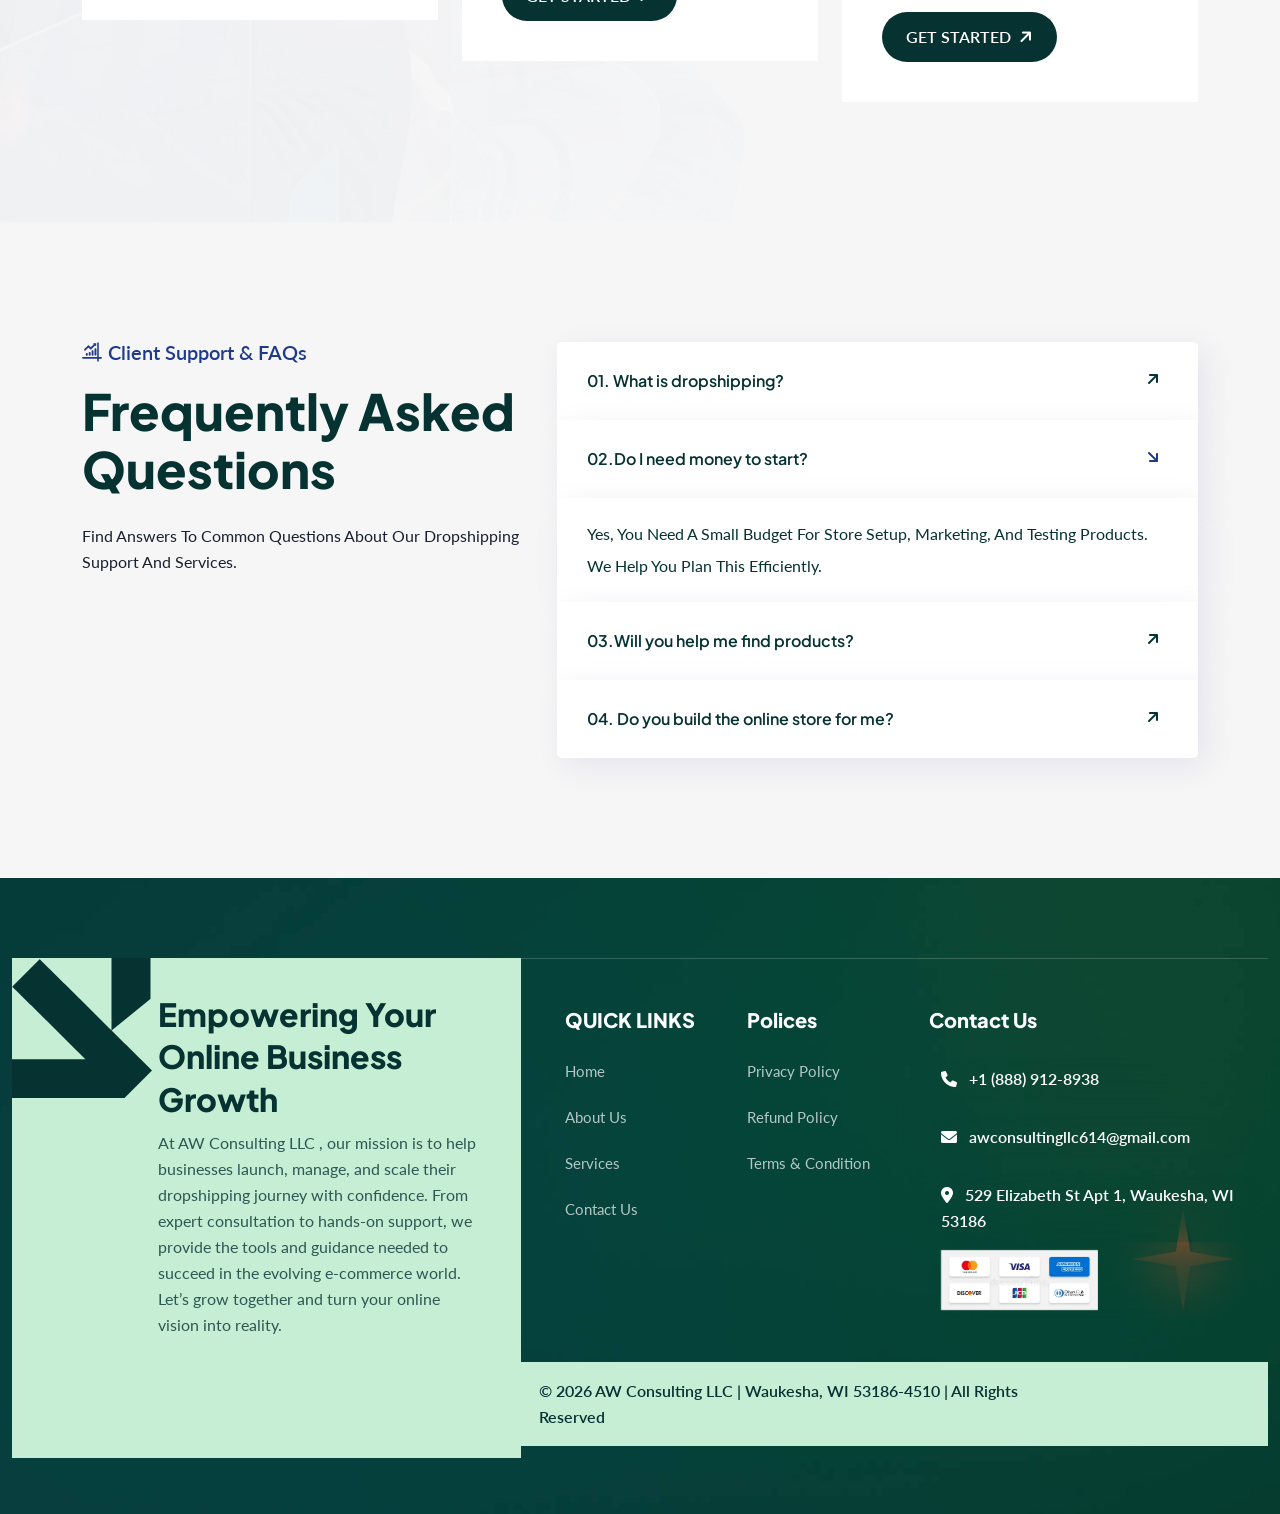
==== commit 7d32ebf5: "new update" ====
--- a/index.html
+++ b/index.html
@@ -74,7 +74,7 @@
                                         <i class="fal fa-map-marker-alt"></i>
                                     </div>
                                     <div class="offcanvas__contact-text">
-                                        <a target="_blank" href="#">732 S 6th St Num 4593 Las Vegas NV 89101-6948</a>
+                                        <a target="_blank" href="#">529 Elizabeth St Apt 1, Waukesha, WI 53186</a>
                                     </div>
                                 </li>
                                 <li class="d-flex align-items-center">
@@ -892,7 +892,7 @@
 
                                                     <li class=" mt-3 text-white">
                                                         <i class="fa-solid fa-location-dot"></i>
-                                                      732 S 6th St Num 4593 Las Vegas NV 89101-6948
+                                                      529 Elizabeth St Apt 1, Waukesha, WI 53186
                                                     </li>
                                                     <li>
                                                         <img src="./assets/img/delhi-india-february-popular-credit-card-companies-logos-including-mastercard-visa-american-express-more-211749084.webp" alt="" class="img-fluid" width="50%">
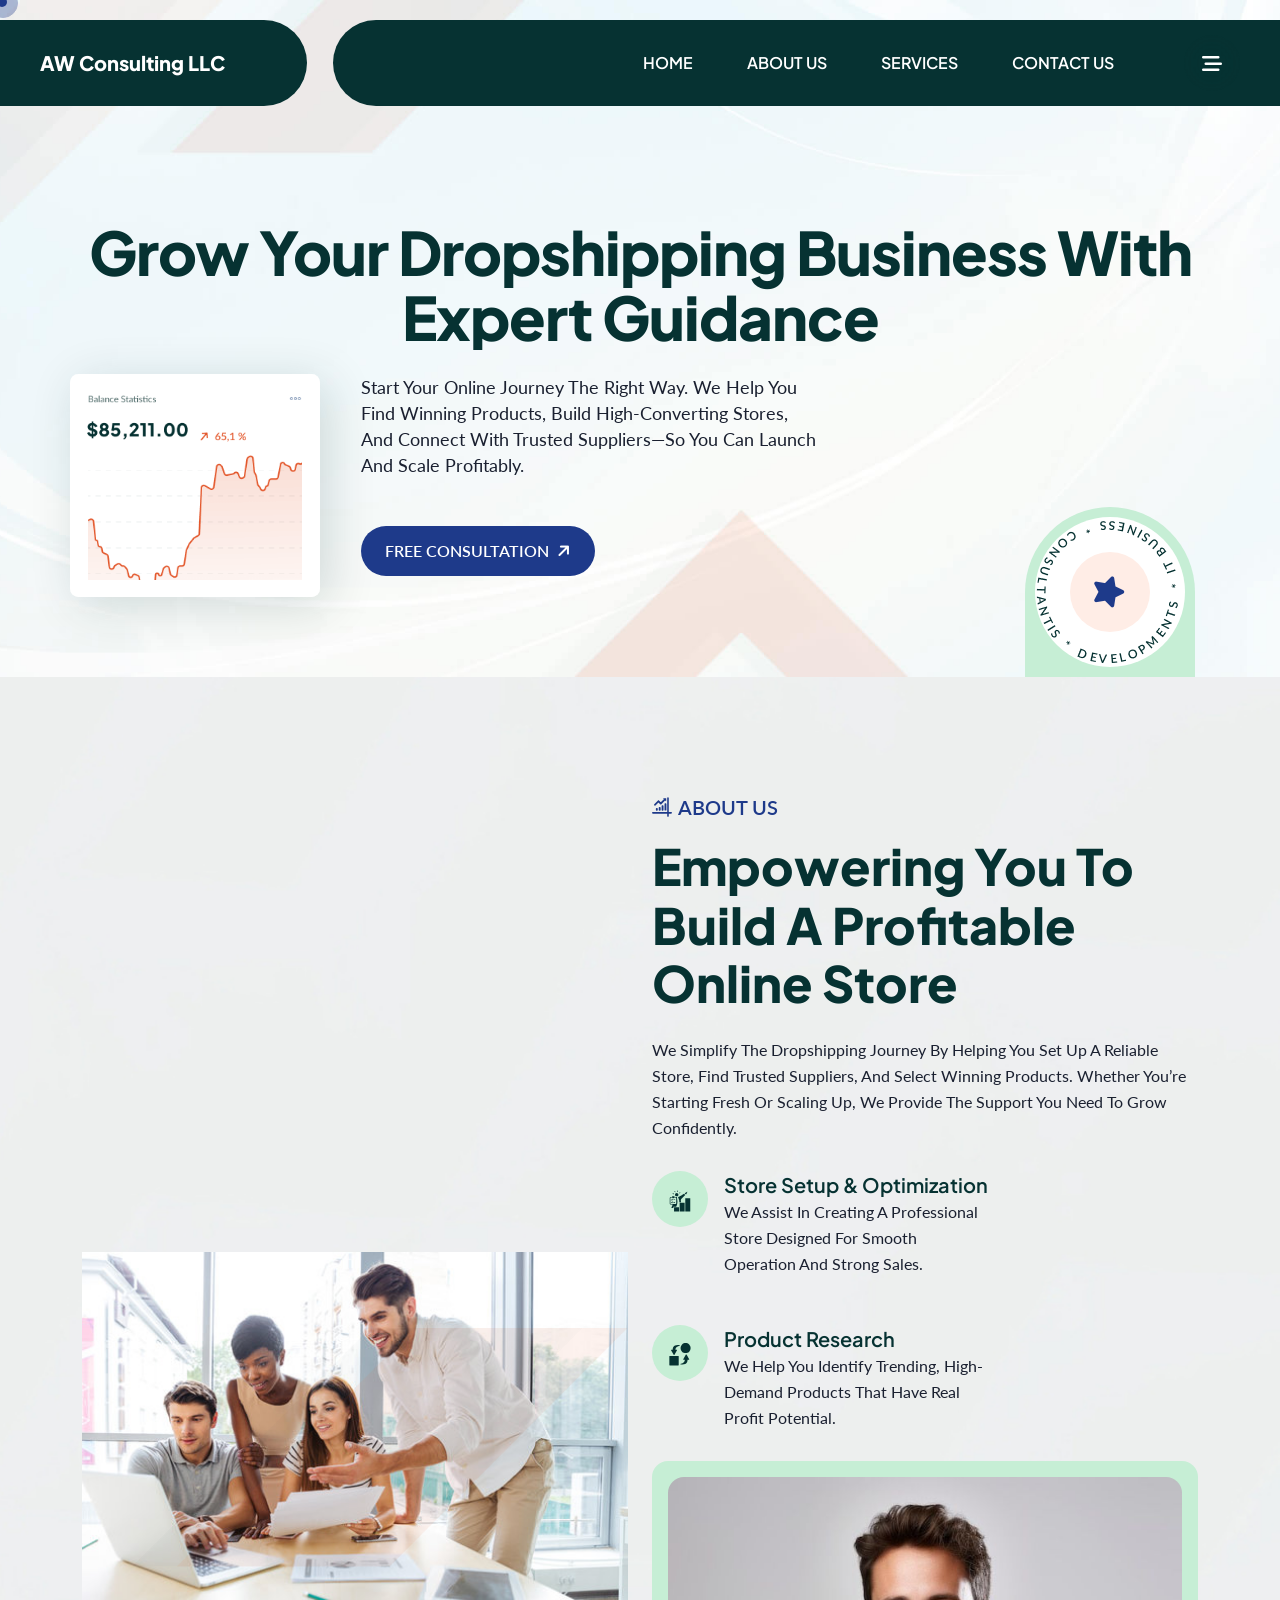
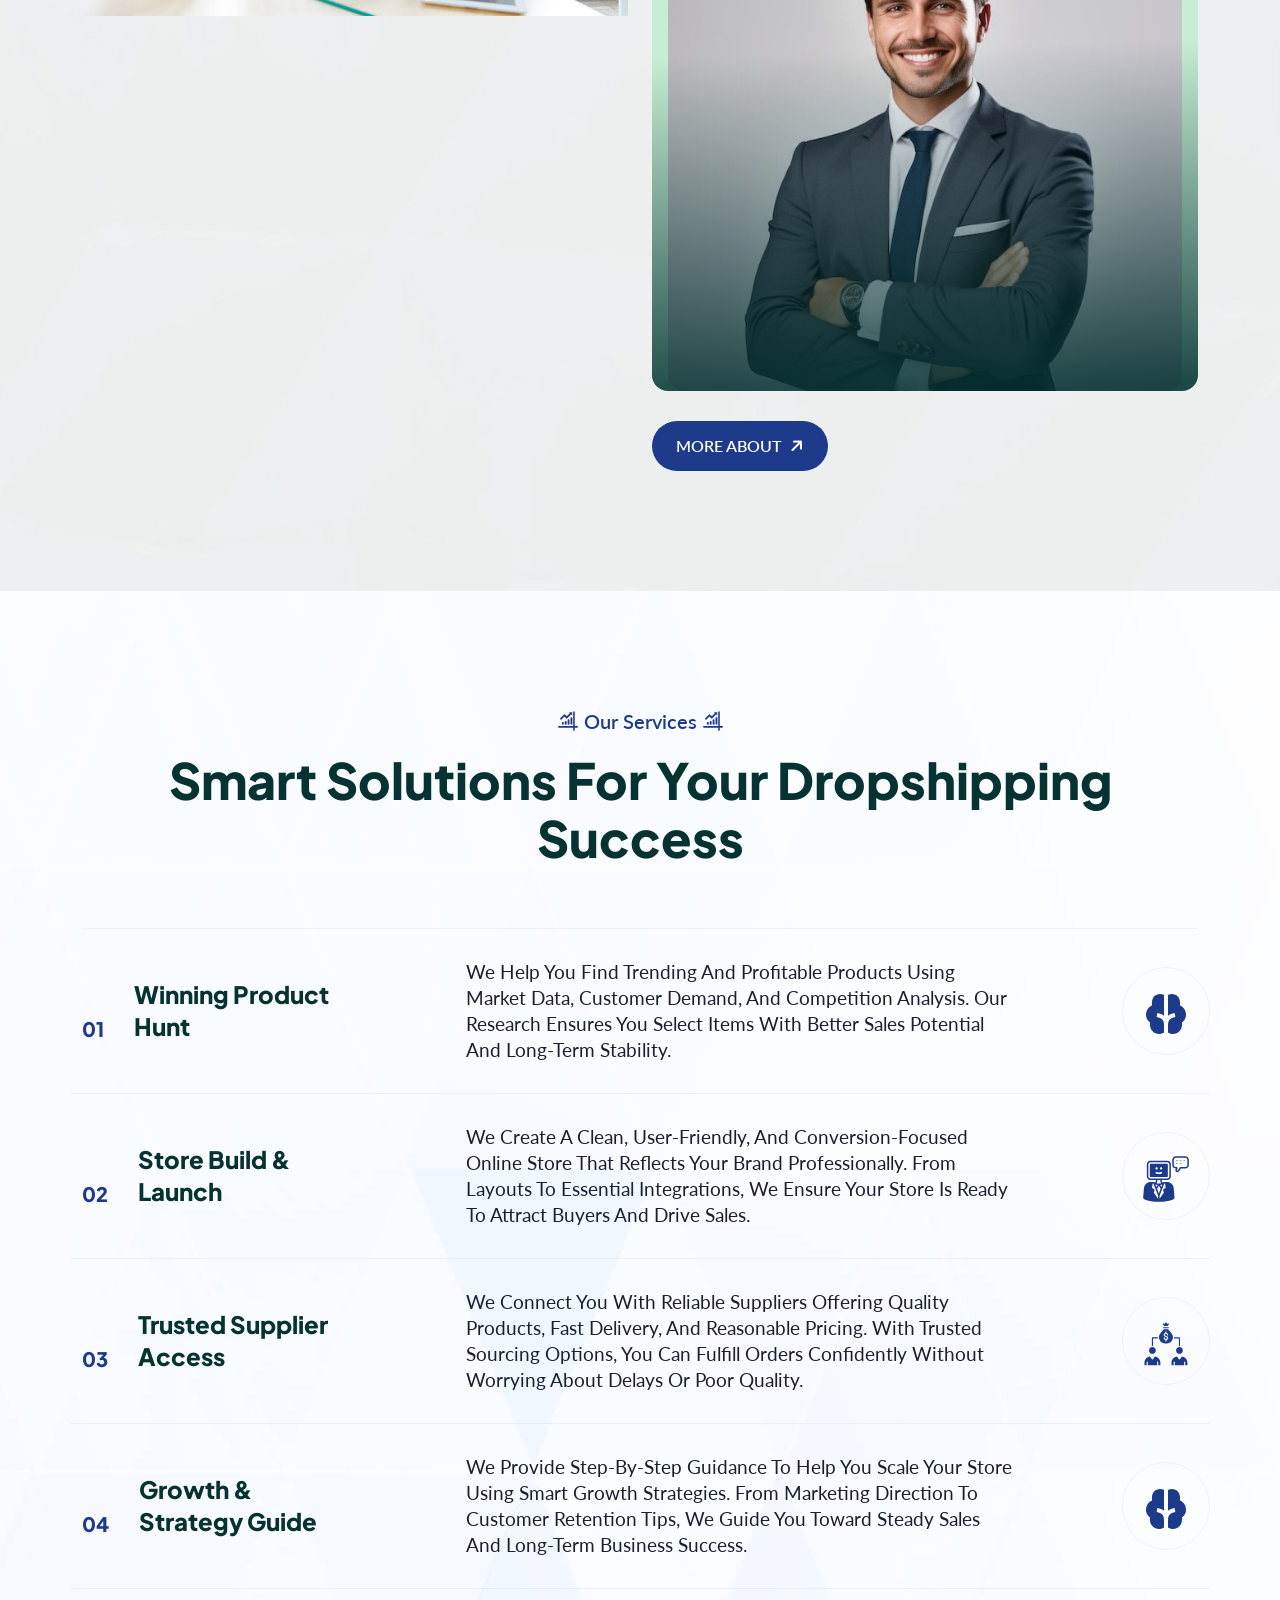
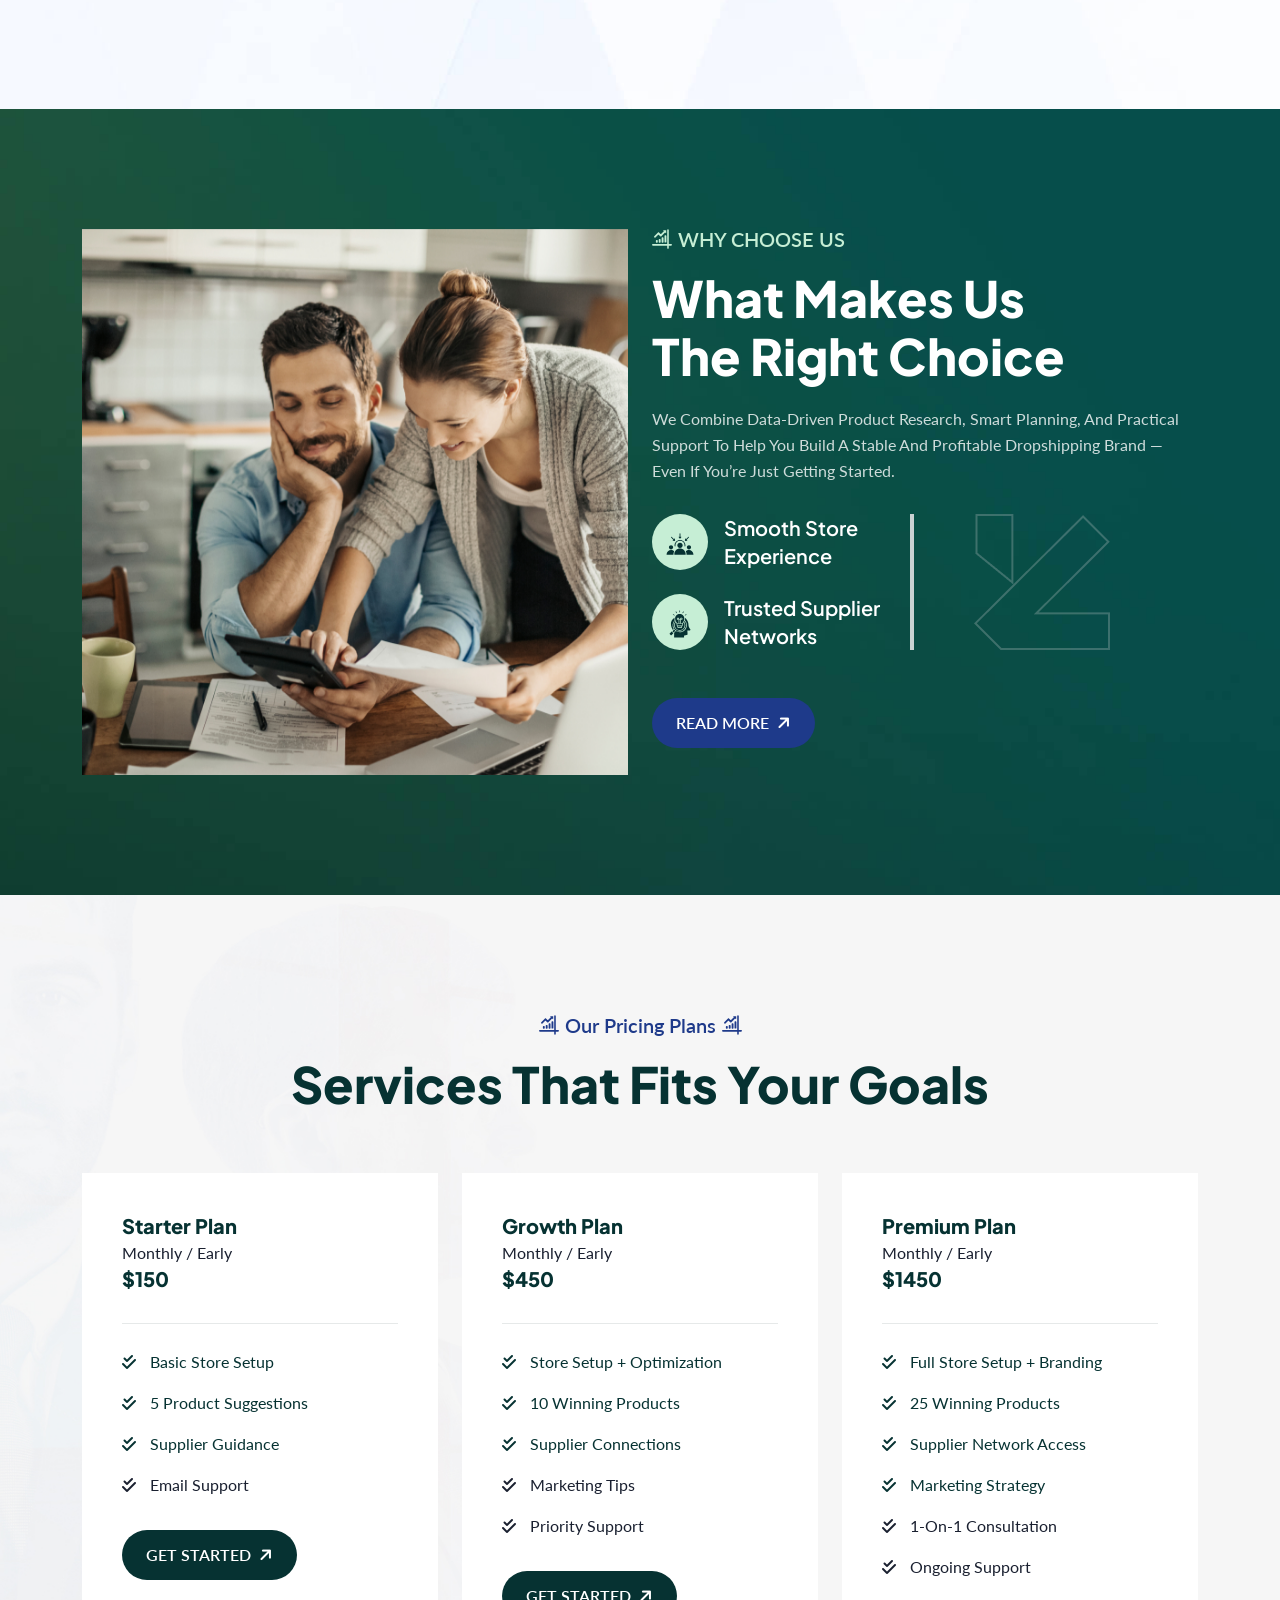
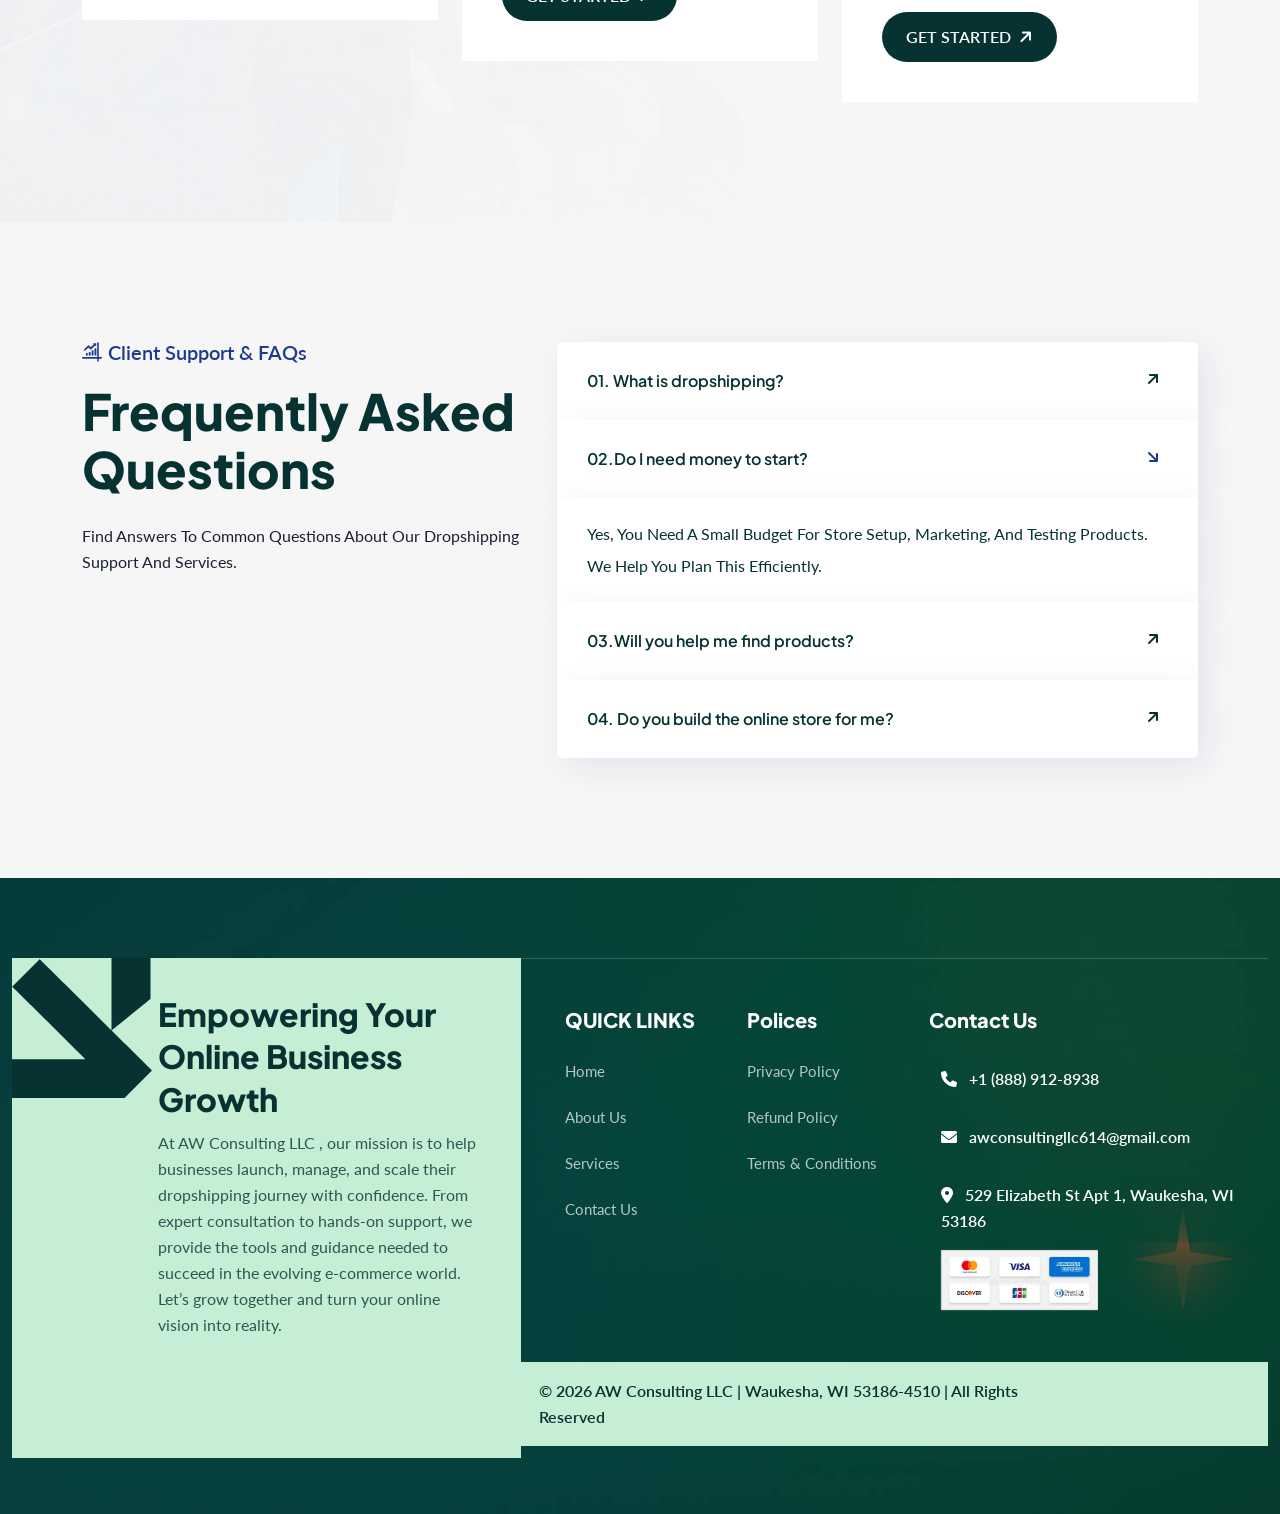
==== commit d14eb221: "new update" ====
--- a/index.html
+++ b/index.html
@@ -864,7 +864,7 @@
                                                     <a href="refund.html">Refund Policy</a>
                                                 </li>
                                                 <li>
-                                                    <a href="terms.html">Terms & Condition</a>
+                                                    <a href="terms.html">Terms & Conditions</a>
                                                 </li>
                                                
                                             </ul>
